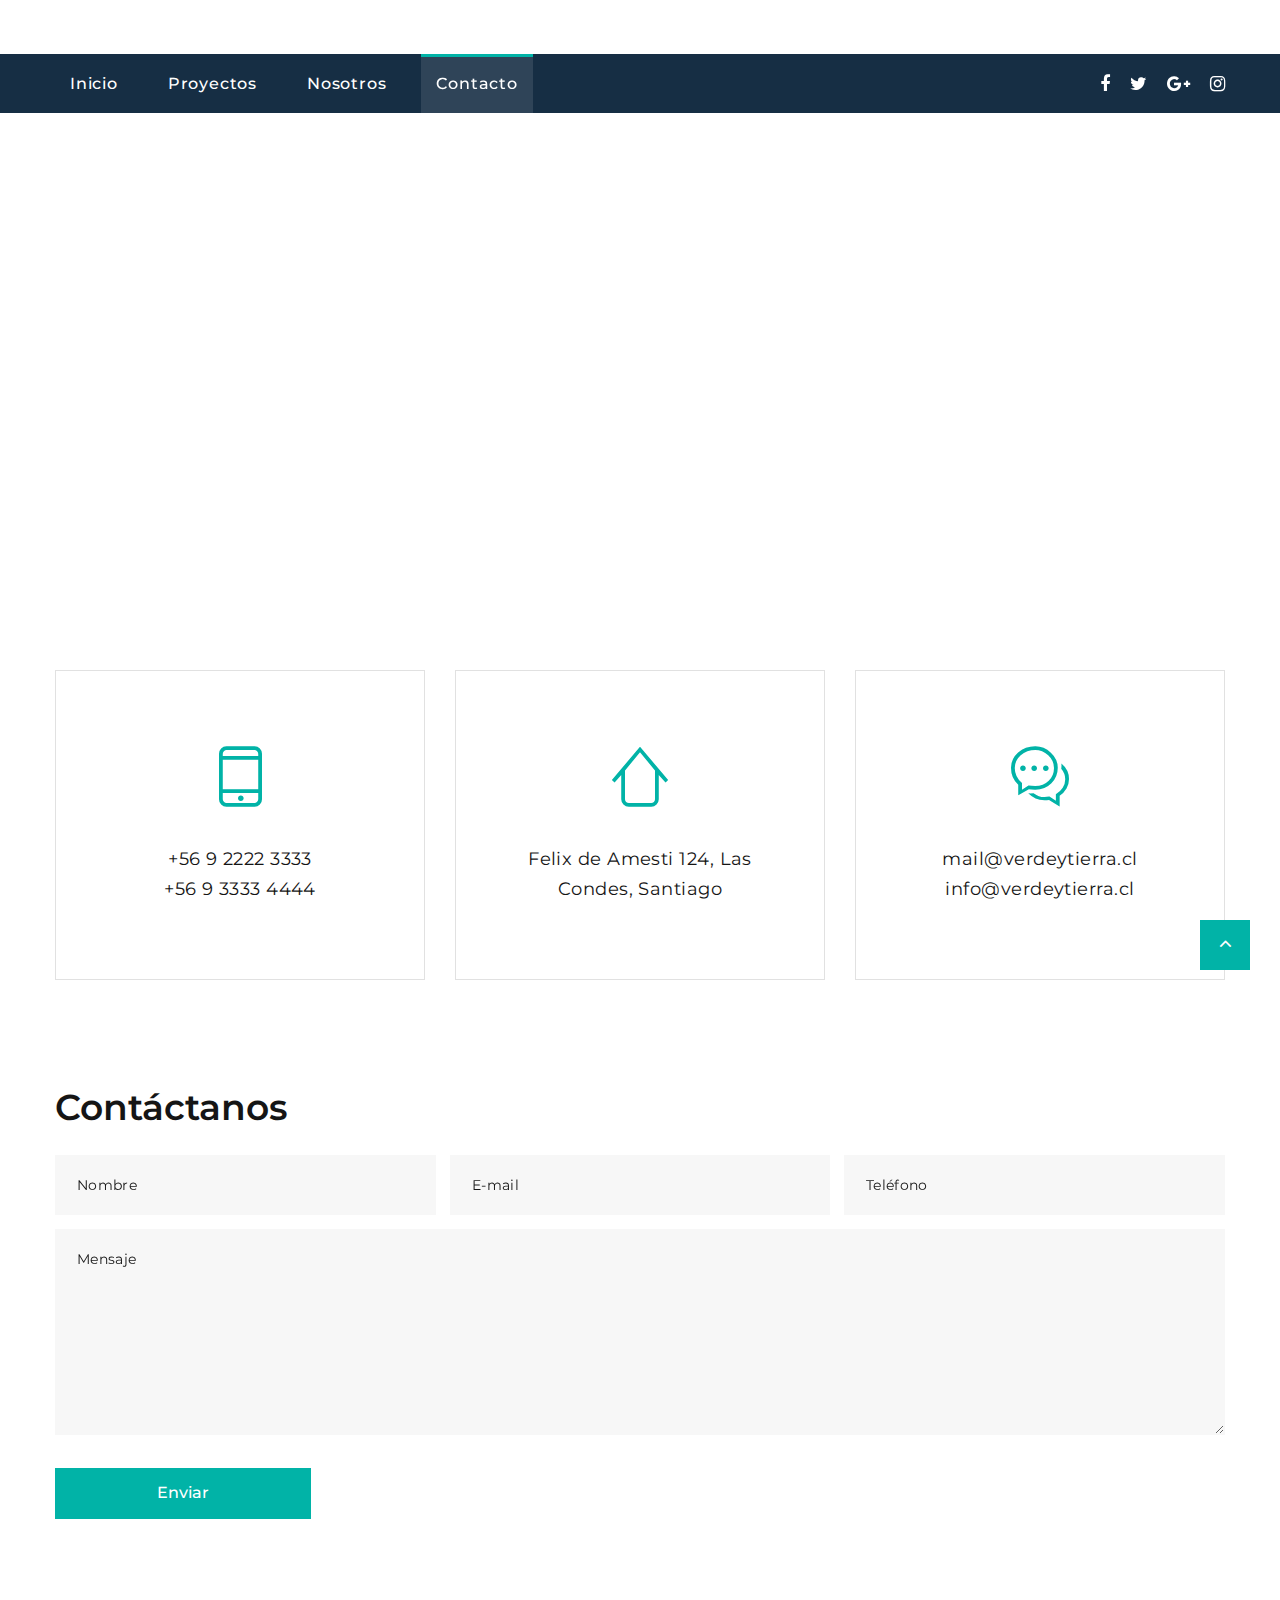
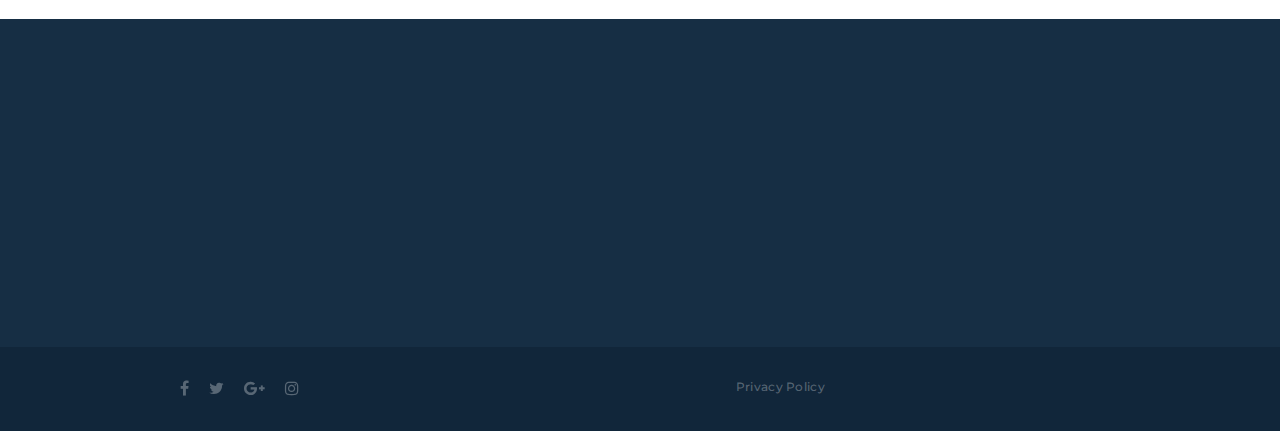
==== contacto.html @ ad113f68 "Add files via upload" ====
<!DOCTYPE html>
<html class="wide wow-animation" lang="en">
  <head>
    <title>Home</title>
    <meta name="format-detection" content="telephone=no">
    <meta name="viewport" content="width=device-width, height=device-height, initial-scale=1.0, maximum-scale=1.0, user-scalable=0">
    <meta http-equiv="X-UA-Compatible" content="IE=edge">
    <meta charset="utf-8">
    <link rel="icon" href="images/favicon.ico" type="image/x-icon">
    <!-- Stylesheets-->
    <link rel="stylesheet" type="text/css" href="//fonts.googleapis.com/css?family=Montserrat:400,500,600,700%7CPoppins:400%7CTeko:300,400">
    <link rel="stylesheet" href="css/bootstrap.css">
    <link rel="stylesheet" href="css/fonts.css">
    <link rel="stylesheet" href="css/style.css">
    <style>.ie-panel{display: none;background: #212121;padding: 10px 0;box-shadow: 3px 3px 5px 0 rgba(0,0,0,.3);clear: both;text-align:center;position: relative;z-index: 1;} html.ie-10 .ie-panel, html.lt-ie-10 .ie-panel {display: block;}</style>
  </head>
  <body>
    <div class="ie-panel"><a href="http://windows.microsoft.com/en-US/internet-explorer/"><img src="images/ie8-panel/warning_bar_0000_us.jpg" height="42" width="820" alt="You are using an outdated browser. For a faster, safer browsing experience, upgrade for free today."></a></div>
    <div class="preloader">
      <div class="preloader-body">
        <div class="cssload-container">
          <div class="cssload-speeding-wheel"></div>
        </div>
        <p>Loading...</p>
      </div>
    </div>
    <div class="page">
      <!-- Page Header-->
      <header class="section page-header">
        <!-- RD Navbar-->
        <div class="rd-navbar-wrap">
          <nav class="rd-navbar rd-navbar-corporate" data-layout="rd-navbar-fixed" data-sm-layout="rd-navbar-fixed" data-md-layout="rd-navbar-fixed" data-md-device-layout="rd-navbar-fixed" data-lg-layout="rd-navbar-static" data-lg-device-layout="rd-navbar-fixed" data-xl-layout="rd-navbar-static" data-xl-device-layout="rd-navbar-static" data-xxl-layout="rd-navbar-static" data-xxl-device-layout="rd-navbar-static" data-lg-stick-up-offset="46px" data-xl-stick-up-offset="46px" data-xxl-stick-up-offset="106px" data-lg-stick-up="true" data-xl-stick-up="true" data-xxl-stick-up="true">
            <div class="rd-navbar-collapse-toggle rd-navbar-fixed-element-1" data-rd-navbar-toggle=".rd-navbar-collapse"><span></span></div>
            <div class="rd-navbar-aside-outer">
              <div class="rd-navbar-aside">
                <!-- RD Navbar Panel-->
                <div class="rd-navbar-panel">
                  <!-- RD Navbar Toggle-->
                  <button class="rd-navbar-toggle" data-rd-navbar-toggle=".rd-navbar-nav-wrap"><span></span></button>
                  <!-- RD Navbar Brand-->
                  <div class="rd-navbar-brand">
                    <!--LOGO--><a class="brand" href="index.html"><img src="images/logo-1.png" alt=""/></a>
                  </div>
                </div>
            
              </div>
            </div>
            <div class="rd-navbar-main-outer">
              <div class="rd-navbar-main">
                <div class="rd-navbar-nav-wrap">
                  <ul class="list-inline list-inline-md rd-navbar-corporate-list-social">
                    <li><a class="icon fa fa-facebook" href="#"></a></li>
                    <li><a class="icon fa fa-twitter" href="#"></a></li>
                    <li><a class="icon fa fa-google-plus" href="#"></a></li>
                    <li><a class="icon fa fa-instagram" href="#"></a></li>
                  </ul>
                  <!-- RD Navbar Nav-->
                  <ul class="rd-navbar-nav">
                    <li class="rd-nav-item"><a class="rd-nav-link" href="index.html">Inicio</a>
                    </li>
                    <li class="rd-nav-item"><a class="rd-nav-link" href="about.html">Proyectos</a>
                    </li>
                    <li class="rd-nav-item"><a class="rd-nav-link" href="typography.html">Nosotros</a>
                    </li>
                    <li class="rd-nav-item active"><a class="rd-nav-link" href="contact-us.html">Contacto</a>
                    </li>
                  </ul>
                </div>
              </div>
            </div>
          </nav>
        </div>
      </header>
      <!-- RD Google Map-->
      <section class="section section-fluid">
       
        <div class="google-map-container" data-zoom="5" data-icon="images/gmap_marker.png" data-icon-active="images/gmap_marker.png">
         <iframe src="https://www.google.com/maps/embed?pb=!1m18!1m12!1m3!1d3330.3326120051784!2d-70.5840970848016!3d-33.414571780784215!2m3!1f0!2f0!3f0!3m2!1i1024!2i768!4f13.1!3m3!1m2!1s0x9662cf18eca9c2e7%3A0xb824400d587736d6!2sF%C3%A9lix%20de%20Amesti%20124%2C%20Las%20Condes%2C%20Regi%C3%B3n%20Metropolitana!5e0!3m2!1ses-419!2scl!4v1618841241132!5m2!1ses-419!2scl" width="800" height="450" style="border:0;" allowfullscreen="" loading="lazy"></iframe>
          
          
        </div>
      </section>

      <!-- Contact information-->
      <section class="section section-sm section-first bg-default">
        <div class="container">
          <div class="row row-30 justify-content-center">
            <div class="col-sm-8 col-md-6 col-lg-4">
              <article class="box-contacts">
                <div class="box-contacts-body">
                  <div class="box-contacts-icon fl-bigmug-line-cellphone55"></div>
                  <div class="box-contacts-decor"></div>
                  <p class="box-contacts-link"><a href="tel:#">+56 9 2222 3333</a></p>
                  <p class="box-contacts-link"><a href="tel:#">+56 9 3333 4444</a></p>
                </div>
              </article>
            </div>
            <div class="col-sm-8 col-md-6 col-lg-4">
              <article class="box-contacts">
                <div class="box-contacts-body">
                  <div class="box-contacts-icon fl-bigmug-line-up104"></div>
                  <div class="box-contacts-decor"></div>
                  <p class="box-contacts-link"><a href="#">Felix de Amesti 124, Las Condes, Santiago</a></p>
                </div>
              </article>
            </div>
            <div class="col-sm-8 col-md-6 col-lg-4">
              <article class="box-contacts">
                <div class="box-contacts-body">
                  <div class="box-contacts-icon fl-bigmug-line-chat55"></div>
                  <div class="box-contacts-decor"></div>
                  <p class="box-contacts-link"><a href="mailto:#">mail@verdeytierra.cl</a></p>
                  <p class="box-contacts-link"><a href="mailto:#">info@verdeytierra.cl</a></p>
                </div>
              </article>
            </div>
          </div>
        </div>
      </section>

      <!-- Contact Form-->
      <section class="section section-sm section-last bg-default text-left">
        <div class="container">
          <article class="title-classic">
            <div class="title-classic-title">
              <h3>Contáctanos</h3>
            </div>
        </article>
          <form class="rd-form rd-form-variant-2 rd-mailform" data-form-output="form-output-global" data-form-type="contact" method="post" action="bat/rd-mailform.php">
            <div class="row row-14 gutters-14">
              <div class="col-md-4">
                <div class="form-wrap">
                  <input class="form-input" id="contact-your-name-2" type="text" name="name" data-constraints="@Required">
                  <label class="form-label" for="contact-your-name-2">Nombre</label>
                </div>
              </div>
              <div class="col-md-4">
                <div class="form-wrap">
                  <input class="form-input" id="contact-email-2" type="email" name="email" data-constraints="@Email @Required">
                  <label class="form-label" for="contact-email-2">E-mail</label>
                </div>
              </div>
              <div class="col-md-4">
                <div class="form-wrap">
                  <input class="form-input" id="contact-phone-2" type="text" name="phone" data-constraints="@Numeric">
                  <label class="form-label" for="contact-phone-2">Teléfono</label>
                </div>
              </div>
              <div class="col-12">
                <div class="form-wrap">
                  <label class="form-label" for="contact-message-2">Mensaje</label>
                  <textarea class="form-input textarea-lg" id="contact-message-2" name="message" data-constraints="@Required"></textarea>
                </div>
              </div>
            </div>
            <button class="button button-primary button-pipaluk" type="submit">Enviar</button>
          </form>
        </div>
      </section>

      <!-- Page Footer-->
      <footer class="section footer-corporate context-dark">
        <div class="footer-corporate-inset">
          <div class="container">
            <div class="row row-40 justify-content-lg-between">
              <div class="col-sm-6 col-md-12 col-lg-3 col-xl-4">
                <div class="oh-desktop">
                  <div class="wow slideInRight" data-wow-delay="0s">
                    <h6 class="text-spacing-100 text-uppercase">Contact us</h6>
                    <ul class="footer-contacts d-inline-block d-sm-block">
                      <li>
                        <div class="unit">
                          <div class="unit-left"><span class="icon fa fa-phone"></span></div>
                          <div class="unit-body"><a class="link-phone" href="tel:#">+56 9 5555 4444</a></div>
                        </div>
                      </li>
                      <li>
                        <div class="unit">
                          <div class="unit-left"><span class="icon fa fa-envelope"></span></div>
                          <div class="unit-body"><a class="link-aemail" href="mailto:#">info@verdeytierra.cl</a></div>
                        </div>
                      </li>
                      <li>
                        <div class="unit">
                          <div class="unit-left"><span class="icon fa fa-location-arrow"></span></div>
                          <div class="unit-body"><a class="link-location" href="#">Felix De Amesti 124, Las Condes, Santiago</a></div>
                        </div>
                      </li>
                    </ul>
                  </div>
                </div>
              </div>
              
              <div class="col-sm-11 col-md-7 col-lg-5 col-xl-4">
                <div class="oh-desktop">
                  <div class="wow slideInLeft" data-wow-delay="0s">
                    <h6 class="text-spacing-100 text-uppercase">Menú</h6>
                    <ul class="row-6 list-0 list-marked list-marked-md list-marked-secondary list-custom-2">
                      <li><a href="nosotros.html">Nosotros</a></li>
                      <li><a href="#">Proyectos</a></li>
                      <li><a href="#">Inicio</a></li>
                      <li><a href="#">Home</a></li>
                
                    </ul>
                    <div class="group-md group-middle justify-content-sm-start"><a class="button button-lg button-primary button-ujarak" href="#">Contactar</a></div>
                  </div>
                </div>
              </div>
            </div>
          </div>
        </div>
        <div class="footer-corporate-bottom-panel">
          <div class="container">
            <div class="row justfy-content-xl-space-berween row-10 align-items-md-center2">
              <div class="col-sm-6 col-md-4 text-sm-right text-md-center">
                <div>
                  <ul class="list-inline list-inline-sm footer-social-list-2">
                    <li><a class="icon fa fa-facebook" href="#"></a></li>
                    <li><a class="icon fa fa-twitter" href="#"></a></li>
                    <li><a class="icon fa fa-google-plus" href="#"></a></li>
                    <li><a class="icon fa fa-instagram" href="#"></a></li>
                  </ul>
                </div>
              </div>
              
              <div class="col-sm-6 col-md-4 text-md-right">
                <p class="rights"><a href="#">Privacy Policy</a></p>
              </div>
            </div>
          </div>
        </div>
      </footer>
    </div>
    <!-- Global Mailform Output-->
    <div class="snackbars" id="form-output-global"></div>
    <!-- Javascript-->
    <script src="js/core.min.js"></script>
    <script src="js/script.js"></script>
  </body>
</html>
---- css/fonts.css ----
/*
*
* Fonts
*//*
*
* Font Awesome Icons 4.7.0
* --------------------------------------------------
*/@font-face {	font-family: 'FontAwesome';	src: url("../fonts/fontawesome-webfont.eot?v=4.7.0");	src: url("../fonts/fontawesome-webfont.eot?#iefix&v=4.7.0") format("embedded-opentype"), url("../fonts/fontawesome-webfont.woff2?v=4.7.0") format("woff2"), url("../fonts/fontawesome-webfont.woff?v=4.7.0") format("woff"), url("../fonts/fontawesome-webfont.ttf?v=4.7.0") format("truetype"), url("../fonts/fontawesome-webfont.svg?v=4.7.0#fontawesomeregular") format("svg");	font-weight: normal;	font-style: normal;}.fa {	display: inline-block;	font-family: 'FontAwesome';	font-size: inherit;	text-rendering: auto;	-webkit-font-smoothing: antialiased;	-moz-osx-font-smoothing: grayscale;}[class*='fa-']:before {	font-weight: 400;	font-family: 'FontAwesome';}/* makes the font 33% larger relative to the icon container */.fa-lg {	font-size: 1.33333333em;	line-height: 0.75em;	vertical-align: -15%;}.fa-2x {	font-size: 2em;}.fa-3x {	font-size: 3em;}.fa-4x {	font-size: 4em;}.fa-5x {	font-size: 5em;}.fa-fw {	width: 1.28571429em;	text-align: center;}.fa-ul {	padding-left: 0;	margin-left: 2.14285714em;	list-style-type: none;}.fa-ul > li {	position: relative;}.fa-li {	position: absolute;	left: -2.14285714em;	width: 2.14285714em;	top: 0.14285714em;	text-align: center;}.fa-li.fa-lg {	left: -1.85714286em;}.fa-border {	padding: .2em .25em .15em;	border: solid 0.08em #eeeeee;	border-radius: .1em;}.fa-pull-left {	float: left;}.fa-pull-right {	float: right;}.fa.fa-pull-left {	margin-right: .3em;}.fa.fa-pull-right {	margin-left: .3em;}/* Deprecated as of 4.4.0 */.pull-right {	float: right;}.pull-left {	float: left;}.fa.pull-left {	margin-right: .3em;}.fa.pull-right {	margin-left: .3em;}.fa-spin {	-webkit-animation: fa-spin 2s infinite linear;	animation: fa-spin 2s infinite linear;}.fa-pulse {	-webkit-animation: fa-spin 1s infinite steps(8);	animation: fa-spin 1s infinite steps(8);}@-webkit-keyframes fa-spin {	0% {		-webkit-transform: rotate(0deg);		transform: rotate(0deg);	}	100% {		-webkit-transform: rotate(359deg);		transform: rotate(359deg);	}}@keyframes fa-spin {	0% {		-webkit-transform: rotate(0deg);		transform: rotate(0deg);	}	100% {		-webkit-transform: rotate(359deg);		transform: rotate(359deg);	}}.fa-rotate-90 {	-ms-filter: "progid:DXImageTransform.Microsoft.BasicImage(rotation=1)";	-webkit-transform: rotate(90deg);	-ms-transform: rotate(90deg);	transform: rotate(90deg);}.fa-rotate-180 {	-ms-filter: "progid:DXImageTransform.Microsoft.BasicImage(rotation=2)";	-webkit-transform: rotate(180deg);	-ms-transform: rotate(180deg);	transform: rotate(180deg);}.fa-rotate-270 {	-ms-filter: "progid:DXImageTransform.Microsoft.BasicImage(rotation=3)";	-webkit-transform: rotate(270deg);	-ms-transform: rotate(270deg);	transform: rotate(270deg);}.fa-flip-horizontal {	-ms-filter: "progid:DXImageTransform.Microsoft.BasicImage(rotation=0, mirror=1)";	-webkit-transform: scale(-1, 1);	-ms-transform: scale(-1, 1);	transform: scale(-1, 1);}.fa-flip-vertical {	-ms-filter: "progid:DXImageTransform.Microsoft.BasicImage(rotation=2, mirror=1)";	-webkit-transform: scale(1, -1);	-ms-transform: scale(1, -1);	transform: scale(1, -1);}:root .fa-rotate-90,:root .fa-rotate-180,:root .fa-rotate-270,:root .fa-flip-horizontal,:root .fa-flip-vertical {	filter: none;}.fa-stack {	position: relative;	display: inline-block;	width: 2em;	height: 2em;	line-height: 2em;	vertical-align: middle;}.fa-stack-1x,.fa-stack-2x {	position: absolute;	left: 0;	width: 100%;	text-align: center;}.fa-stack-1x {	line-height: inherit;}.fa-stack-2x {	font-size: 2em;}.fa-inverse {	color: #ffffff;}/* Font Awesome uses the Unicode Private Use Area (PUA) to ensure screen
   readers do not read off random characters that represent icons */.fa-glass:before {	content: "\f000";}.fa-music:before {	content: "\f001";}.fa-search:before {	content: "\f002";}.fa-envelope-o:before {	content: "\f003";}.fa-heart:before {	content: "\f004";}.fa-star:before {	content: "\f005";}.fa-star-o:before {	content: "\f006";}.fa-user:before {	content: "\f007";}.fa-film:before {	content: "\f008";}.fa-th-large:before {	content: "\f009";}.fa-th:before {	content: "\f00a";}.fa-th-list:before {	content: "\f00b";}.fa-check:before {	content: "\f00c";}.fa-remove:before,.fa-close:before,.fa-times:before {	content: "\f00d";}.fa-search-plus:before {	content: "\f00e";}.fa-search-minus:before {	content: "\f010";}.fa-power-off:before {	content: "\f011";}.fa-signal:before {	content: "\f012";}.fa-gear:before,.fa-cog:before {	content: "\f013";}.fa-trash-o:before {	content: "\f014";}.fa-home:before {	content: "\f015";}.fa-file-o:before {	content: "\f016";}.fa-clock-o:before {	content: "\f017";}.fa-road:before {	content: "\f018";}.fa-download:before {	content: "\f019";}.fa-arrow-circle-o-down:before {	content: "\f01a";}.fa-arrow-circle-o-up:before {	content: "\f01b";}.fa-inbox:before {	content: "\f01c";}.fa-play-circle-o:before {	content: "\f01d";}.fa-rotate-right:before,.fa-repeat:before {	content: "\f01e";}.fa-refresh:before {	content: "\f021";}.fa-list-alt:before {	content: "\f022";}.fa-lock:before {	content: "\f023";}.fa-flag:before {	content: "\f024";}.fa-headphones:before {	content: "\f025";}.fa-volume-off:before {	content: "\f026";}.fa-volume-down:before {	content: "\f027";}.fa-volume-up:before {	content: "\f028";}.fa-qrcode:before {	content: "\f029";}.fa-barcode:before {	content: "\f02a";}.fa-tag:before {	content: "\f02b";}.fa-tags:before {	content: "\f02c";}.fa-book:before {	content: "\f02d";}.fa-bookmark:before {	content: "\f02e";}.fa-print:before {	content: "\f02f";}.fa-camera:before {	content: "\f030";}.fa-font:before {	content: "\f031";}.fa-bold:before {	content: "\f032";}.fa-italic:before {	content: "\f033";}.fa-text-height:before {	content: "\f034";}.fa-text-width:before {	content: "\f035";}.fa-align-left:before {	content: "\f036";}.fa-align-center:before {	content: "\f037";}.fa-align-right:before {	content: "\f038";}.fa-align-justify:before {	content: "\f039";}.fa-list:before {	content: "\f03a";}.fa-dedent:before,.fa-outdent:before {	content: "\f03b";}.fa-indent:before {	content: "\f03c";}.fa-video-camera:before {	content: "\f03d";}.fa-photo:before,.fa-image:before,.fa-picture-o:before {	content: "\f03e";}.fa-pencil:before {	content: "\f040";}.fa-map-marker:before {	content: "\f041";}.fa-adjust:before {	content: "\f042";}.fa-tint:before {	content: "\f043";}.fa-edit:before,.fa-pencil-square-o:before {	content: "\f044";}.fa-share-square-o:before {	content: "\f045";}.fa-check-square-o:before {	content: "\f046";}.fa-arrows:before {	content: "\f047";}.fa-step-backward:before {	content: "\f048";}.fa-fast-backward:before {	content: "\f049";}.fa-backward:before {	content: "\f04a";}.fa-play:before {	content: "\f04b";}.fa-pause:before {	content: "\f04c";}.fa-stop:before {	content: "\f04d";}.fa-forward:before {	content: "\f04e";}.fa-fast-forward:before {	content: "\f050";}.fa-step-forward:before {	content: "\f051";}.fa-eject:before {	content: "\f052";}.fa-chevron-left:before {	content: "\f053";}.fa-chevron-right:before {	content: "\f054";}.fa-plus-circle:before {	content: "\f055";}.fa-minus-circle:before {	content: "\f056";}.fa-times-circle:before {	content: "\f057";}.fa-check-circle:before {	content: "\f058";}.fa-question-circle:before {	content: "\f059";}.fa-info-circle:before {	content: "\f05a";}.fa-crosshairs:before {	content: "\f05b";}.fa-times-circle-o:before {	content: "\f05c";}.fa-check-circle-o:before {	content: "\f05d";}.fa-ban:before {	content: "\f05e";}.fa-arrow-left:before {	content: "\f060";}.fa-arrow-right:before {	content: "\f061";}.fa-arrow-up:before {	content: "\f062";}.fa-arrow-down:before {	content: "\f063";}.fa-mail-forward:before,.fa-share:before {	content: "\f064";}.fa-expand:before {	content: "\f065";}.fa-compress:before {	content: "\f066";}.fa-plus:before {	content: "\f067";}.fa-minus:before {	content: "\f068";}.fa-asterisk:before {	content: "\f069";}.fa-exclamation-circle:before {	content: "\f06a";}.fa-gift:before {	content: "\f06b";}.fa-leaf:before {	content: "\f06c";}.fa-fire:before {	content: "\f06d";}.fa-eye:before {	content: "\f06e";}.fa-eye-slash:before {	content: "\f070";}.fa-warning:before,.fa-exclamation-triangle:before {	content: "\f071";}.fa-plane:before {	content: "\f072";}.fa-calendar:before {	content: "\f073";}.fa-random:before {	content: "\f074";}.fa-comment:before {	content: "\f075";}.fa-magnet:before {	content: "\f076";}.fa-chevron-up:before {	content: "\f077";}.fa-chevron-down:before {	content: "\f078";}.fa-retweet:before {	content: "\f079";}.fa-shopping-cart:before {	content: "\f07a";}.fa-folder:before {	content: "\f07b";}.fa-folder-open:before {	content: "\f07c";}.fa-arrows-v:before {	content: "\f07d";}.fa-arrows-h:before {	content: "\f07e";}.fa-bar-chart-o:before,.fa-bar-chart:before {	content: "\f080";}.fa-twitter-square:before {	content: "\f081";}.fa-facebook-square:before {	content: "\f082";}.fa-camera-retro:before {	content: "\f083";}.fa-key:before {	content: "\f084";}.fa-gears:before,.fa-cogs:before {	content: "\f085";}.fa-comments:before {	content: "\f086";}.fa-thumbs-o-up:before {	content: "\f087";}.fa-thumbs-o-down:before {	content: "\f088";}.fa-star-half:before {	content: "\f089";}.fa-heart-o:before {	content: "\f08a";}.fa-sign-out:before {	content: "\f08b";}.fa-linkedin-square:before {	content: "\f08c";}.fa-thumb-tack:before {	content: "\f08d";}.fa-external-link:before {	content: "\f08e";}.fa-sign-in:before {	content: "\f090";}.fa-trophy:before {	content: "\f091";}.fa-github-square:before {	content: "\f092";}.fa-upload:before {	content: "\f093";}.fa-lemon-o:before {	content: "\f094";}.fa-phone:before {	content: "\f095";}.fa-square-o:before {	content: "\f096";}.fa-bookmark-o:before {	content: "\f097";}.fa-phone-square:before {	content: "\f098";}.fa-twitter:before {	content: "\f099";}.fa-facebook-f:before,.fa-facebook:before {	content: "\f09a";}.fa-github:before {	content: "\f09b";}.fa-unlock:before {	content: "\f09c";}.fa-credit-card:before {	content: "\f09d";}.fa-feed:before,.fa-rss:before {	content: "\f09e";}.fa-hdd-o:before {	content: "\f0a0";}.fa-bullhorn:before {	content: "\f0a1";}.fa-bell:before {	content: "\f0f3";}.fa-certificate:before {	content: "\f0a3";}.fa-hand-o-right:before {	content: "\f0a4";}.fa-hand-o-left:before {	content: "\f0a5";}.fa-hand-o-up:before {	content: "\f0a6";}.fa-hand-o-down:before {	content: "\f0a7";}.fa-arrow-circle-left:before {	content: "\f0a8";}.fa-arrow-circle-right:before {	content: "\f0a9";}.fa-arrow-circle-up:before {	content: "\f0aa";}.fa-arrow-circle-down:before {	content: "\f0ab";}.fa-globe:before {	content: "\f0ac";}.fa-wrench:before {	content: "\f0ad";}.fa-tasks:before {	content: "\f0ae";}.fa-filter:before {	content: "\f0b0";}.fa-briefcase:before {	content: "\f0b1";}.fa-arrows-alt:before {	content: "\f0b2";}.fa-group:before,.fa-users:before {	content: "\f0c0";}.fa-chain:before,.fa-link:before {	content: "\f0c1";}.fa-cloud:before {	content: "\f0c2";}.fa-flask:before {	content: "\f0c3";}.fa-cut:before,.fa-scissors:before {	content: "\f0c4";}.fa-copy:before,.fa-files-o:before {	content: "\f0c5";}.fa-paperclip:before {	content: "\f0c6";}.fa-save:before,.fa-floppy-o:before {	content: "\f0c7";}.fa-square:before {	content: "\f0c8";}.fa-navicon:before,.fa-reorder:before,.fa-bars:before {	content: "\f0c9";}.fa-list-ul:before {	content: "\f0ca";}.fa-list-ol:before {	content: "\f0cb";}.fa-strikethrough:before {	content: "\f0cc";}.fa-underline:before {	content: "\f0cd";}.fa-table:before {	content: "\f0ce";}.fa-magic:before {	content: "\f0d0";}.fa-truck:before {	content: "\f0d1";}.fa-pinterest:before {	content: "\f0d2";}.fa-pinterest-square:before {	content: "\f0d3";}.fa-google-plus-square:before {	content: "\f0d4";}.fa-google-plus:before {	content: "\f0d5";}.fa-money:before {	content: "\f0d6";}.fa-caret-down:before {	content: "\f0d7";}.fa-caret-up:before {	content: "\f0d8";}.fa-caret-left:before {	content: "\f0d9";}.fa-caret-right:before {	content: "\f0da";}.fa-columns:before {	content: "\f0db";}.fa-unsorted:before,.fa-sort:before {	content: "\f0dc";}.fa-sort-down:before,.fa-sort-desc:before {	content: "\f0dd";}.fa-sort-up:before,.fa-sort-asc:before {	content: "\f0de";}.fa-envelope:before {	content: "\f0e0";}.fa-linkedin:before {	content: "\f0e1";}.fa-rotate-left:before,.fa-undo:before {	content: "\f0e2";}.fa-legal:before,.fa-gavel:before {	content: "\f0e3";}.fa-dashboard:before,.fa-tachometer:before {	content: "\f0e4";}.fa-comment-o:before {	content: "\f0e5";}.fa-comments-o:before {	content: "\f0e6";}.fa-flash:before,.fa-bolt:before {	content: "\f0e7";}.fa-sitemap:before {	content: "\f0e8";}.fa-umbrella:before {	content: "\f0e9";}.fa-paste:before,.fa-clipboard:before {	content: "\f0ea";}.fa-lightbulb-o:before {	content: "\f0eb";}.fa-exchange:before {	content: "\f0ec";}.fa-cloud-download:before {	content: "\f0ed";}.fa-cloud-upload:before {	content: "\f0ee";}.fa-user-md:before {	content: "\f0f0";}.fa-stethoscope:before {	content: "\f0f1";}.fa-suitcase:before {	content: "\f0f2";}.fa-bell-o:before {	content: "\f0a2";}.fa-coffee:before {	content: "\f0f4";}.fa-cutlery:before {	content: "\f0f5";}.fa-file-text-o:before {	content: "\f0f6";}.fa-building-o:before {	content: "\f0f7";}.fa-hospital-o:before {	content: "\f0f8";}.fa-ambulance:before {	content: "\f0f9";}.fa-medkit:before {	content: "\f0fa";}.fa-fighter-jet:before {	content: "\f0fb";}.fa-beer:before {	content: "\f0fc";}.fa-h-square:before {	content: "\f0fd";}.fa-plus-square:before {	content: "\f0fe";}.fa-angle-double-left:before {	content: "\f100";}.fa-angle-double-right:before {	content: "\f101";}.fa-angle-double-up:before {	content: "\f102";}.fa-angle-double-down:before {	content: "\f103";}.fa-angle-left:before {	content: "\f104";}.fa-angle-right:before {	content: "\f105";}.fa-angle-up:before {	content: "\f106";}.fa-angle-down:before {	content: "\f107";}.fa-desktop:before {	content: "\f108";}.fa-laptop:before {	content: "\f109";}.fa-tablet:before {	content: "\f10a";}.fa-mobile-phone:before,.fa-mobile:before {	content: "\f10b";}.fa-circle-o:before {	content: "\f10c";}.fa-quote-left:before {	content: "\f10d";}.fa-quote-right:before {	content: "\f10e";}.fa-spinner:before {	content: "\f110";}.fa-circle:before {	content: "\f111";}.fa-mail-reply:before,.fa-reply:before {	content: "\f112";}.fa-github-alt:before {	content: "\f113";}.fa-folder-o:before {	content: "\f114";}.fa-folder-open-o:before {	content: "\f115";}.fa-smile-o:before {	content: "\f118";}.fa-frown-o:before {	content: "\f119";}.fa-meh-o:before {	content: "\f11a";}.fa-gamepad:before {	content: "\f11b";}.fa-keyboard-o:before {	content: "\f11c";}.fa-flag-o:before {	content: "\f11d";}.fa-flag-checkered:before {	content: "\f11e";}.fa-terminal:before {	content: "\f120";}.fa-code:before {	content: "\f121";}.fa-mail-reply-all:before,.fa-reply-all:before {	content: "\f122";}.fa-star-half-empty:before,.fa-star-half-full:before,.fa-star-half-o:before {	content: "\f123";}.fa-location-arrow:before {	content: "\f124";}.fa-crop:before {	content: "\f125";}.fa-code-fork:before {	content: "\f126";}.fa-unlink:before,.fa-chain-broken:before {	content: "\f127";}.fa-question:before {	content: "\f128";}.fa-info:before {	content: "\f129";}.fa-exclamation:before {	content: "\f12a";}.fa-superscript:before {	content: "\f12b";}.fa-subscript:before {	content: "\f12c";}.fa-eraser:before {	content: "\f12d";}.fa-puzzle-piece:before {	content: "\f12e";}.fa-microphone:before {	content: "\f130";}.fa-microphone-slash:before {	content: "\f131";}.fa-shield:before {	content: "\f132";}.fa-calendar-o:before {	content: "\f133";}.fa-fire-extinguisher:before {	content: "\f134";}.fa-rocket:before {	content: "\f135";}.fa-maxcdn:before {	content: "\f136";}.fa-chevron-circle-left:before {	content: "\f137";}.fa-chevron-circle-right:before {	content: "\f138";}.fa-chevron-circle-up:before {	content: "\f139";}.fa-chevron-circle-down:before {	content: "\f13a";}.fa-html5:before {	content: "\f13b";}.fa-css3:before {	content: "\f13c";}.fa-anchor:before {	content: "\f13d";}.fa-unlock-alt:before {	content: "\f13e";}.fa-bullseye:before {	content: "\f140";}.fa-ellipsis-h:before {	content: "\f141";}.fa-ellipsis-v:before {	content: "\f142";}.fa-rss-square:before {	content: "\f143";}.fa-play-circle:before {	content: "\f144";}.fa-ticket:before {	content: "\f145";}.fa-minus-square:before {	content: "\f146";}.fa-minus-square-o:before {	content: "\f147";}.fa-level-up:before {	content: "\f148";}.fa-level-down:before {	content: "\f149";}.fa-check-square:before {	content: "\f14a";}.fa-pencil-square:before {	content: "\f14b";}.fa-external-link-square:before {	content: "\f14c";}.fa-share-square:before {	content: "\f14d";}.fa-compass:before {	content: "\f14e";}.fa-toggle-down:before,.fa-caret-square-o-down:before {	content: "\f150";}.fa-toggle-up:before,.fa-caret-square-o-up:before {	content: "\f151";}.fa-toggle-right:before,.fa-caret-square-o-right:before {	content: "\f152";}.fa-euro:before,.fa-eur:before {	content: "\f153";}.fa-gbp:before {	content: "\f154";}.fa-dollar:before,.fa-usd:before {	content: "\f155";}.fa-rupee:before,.fa-inr:before {	content: "\f156";}.fa-cny:before,.fa-rmb:before,.fa-yen:before,.fa-jpy:before {	content: "\f157";}.fa-ruble:before,.fa-rouble:before,.fa-rub:before {	content: "\f158";}.fa-won:before,.fa-krw:before {	content: "\f159";}.fa-bitcoin:before,.fa-btc:before {	content: "\f15a";}.fa-file:before {	content: "\f15b";}.fa-file-text:before {	content: "\f15c";}.fa-sort-alpha-asc:before {	content: "\f15d";}.fa-sort-alpha-desc:before {	content: "\f15e";}.fa-sort-amount-asc:before {	content: "\f160";}.fa-sort-amount-desc:before {	content: "\f161";}.fa-sort-numeric-asc:before {	content: "\f162";}.fa-sort-numeric-desc:before {	content: "\f163";}.fa-thumbs-up:before {	content: "\f164";}.fa-thumbs-down:before {	content: "\f165";}.fa-youtube-square:before {	content: "\f166";}.fa-youtube:before {	content: "\f167";}.fa-xing:before {	content: "\f168";}.fa-xing-square:before {	content: "\f169";}.fa-youtube-play:before {	content: "\f16a";}.fa-dropbox:before {	content: "\f16b";}.fa-stack-overflow:before {	content: "\f16c";}.fa-instagram:before {	content: "\f16d";}.fa-flickr:before {	content: "\f16e";}.fa-adn:before {	content: "\f170";}.fa-bitbucket:before {	content: "\f171";}.fa-bitbucket-square:before {	content: "\f172";}.fa-tumblr:before {	content: "\f173";}.fa-tumblr-square:before {	content: "\f174";}.fa-long-arrow-down:before {	content: "\f175";}.fa-long-arrow-up:before {	content: "\f176";}.fa-long-arrow-left:before {	content: "\f177";}.fa-long-arrow-right:before {	content: "\f178";}.fa-apple:before {	content: "\f179";}.fa-windows:before {	content: "\f17a";}.fa-android:before {	content: "\f17b";}.fa-linux:before {	content: "\f17c";}.fa-dribbble:before {	content: "\f17d";}.fa-skype:before {	content: "\f17e";}.fa-foursquare:before {	content: "\f180";}.fa-trello:before {	content: "\f181";}.fa-female:before {	content: "\f182";}.fa-male:before {	content: "\f183";}.fa-gittip:before,.fa-gratipay:before {	content: "\f184";}.fa-sun-o:before {	content: "\f185";}.fa-moon-o:before {	content: "\f186";}.fa-archive:before {	content: "\f187";}.fa-bug:before {	content: "\f188";}.fa-vk:before {	content: "\f189";}.fa-weibo:before {	content: "\f18a";}.fa-renren:before {	content: "\f18b";}.fa-pagelines:before {	content: "\f18c";}.fa-stack-exchange:before {	content: "\f18d";}.fa-arrow-circle-o-right:before {	content: "\f18e";}.fa-arrow-circle-o-left:before {	content: "\f190";}.fa-toggle-left:before,.fa-caret-square-o-left:before {	content: "\f191";}.fa-dot-circle-o:before {	content: "\f192";}.fa-wheelchair:before {	content: "\f193";}.fa-vimeo-square:before {	content: "\f194";}.fa-turkish-lira:before,.fa-try:before {	content: "\f195";}.fa-plus-square-o:before {	content: "\f196";}.fa-space-shuttle:before {	content: "\f197";}.fa-slack:before {	content: "\f198";}.fa-envelope-square:before {	content: "\f199";}.fa-wordpress:before {	content: "\f19a";}.fa-openid:before {	content: "\f19b";}.fa-institution:before,.fa-bank:before,.fa-university:before {	content: "\f19c";}.fa-mortar-board:before,.fa-graduation-cap:before {	content: "\f19d";}.fa-yahoo:before {	content: "\f19e";}.fa-google:before {	content: "\f1a0";}.fa-reddit:before {	content: "\f1a1";}.fa-reddit-square:before {	content: "\f1a2";}.fa-stumbleupon-circle:before {	content: "\f1a3";}.fa-stumbleupon:before {	content: "\f1a4";}.fa-delicious:before {	content: "\f1a5";}.fa-digg:before {	content: "\f1a6";}.fa-pied-piper-pp:before {	content: "\f1a7";}.fa-pied-piper-alt:before {	content: "\f1a8";}.fa-drupal:before {	content: "\f1a9";}.fa-joomla:before {	content: "\f1aa";}.fa-language:before {	content: "\f1ab";}.fa-fax:before {	content: "\f1ac";}.fa-building:before {	content: "\f1ad";}.fa-child:before {	content: "\f1ae";}.fa-paw:before {	content: "\f1b0";}.fa-spoon:before {	content: "\f1b1";}.fa-cube:before {	content: "\f1b2";}.fa-cubes:before {	content: "\f1b3";}.fa-behance:before {	content: "\f1b4";}.fa-behance-square:before {	content: "\f1b5";}.fa-steam:before {	content: "\f1b6";}.fa-steam-square:before {	content: "\f1b7";}.fa-recycle:before {	content: "\f1b8";}.fa-automobile:before,.fa-car:before {	content: "\f1b9";}.fa-cab:before,.fa-taxi:before {	content: "\f1ba";}.fa-tree:before {	content: "\f1bb";}.fa-spotify:before {	content: "\f1bc";}.fa-deviantart:before {	content: "\f1bd";}.fa-soundcloud:before {	content: "\f1be";}.fa-database:before {	content: "\f1c0";}.fa-file-pdf-o:before {	content: "\f1c1";}.fa-file-word-o:before {	content: "\f1c2";}.fa-file-excel-o:before {	content: "\f1c3";}.fa-file-powerpoint-o:before {	content: "\f1c4";}.fa-file-photo-o:before,.fa-file-picture-o:before,.fa-file-image-o:before {	content: "\f1c5";}.fa-file-zip-o:before,.fa-file-archive-o:before {	content: "\f1c6";}.fa-file-sound-o:before,.fa-file-audio-o:before {	content: "\f1c7";}.fa-file-movie-o:before,.fa-file-video-o:before {	content: "\f1c8";}.fa-file-code-o:before {	content: "\f1c9";}.fa-vine:before {	content: "\f1ca";}.fa-codepen:before {	content: "\f1cb";}.fa-jsfiddle:before {	content: "\f1cc";}.fa-life-bouy:before,.fa-life-buoy:before,.fa-life-saver:before,.fa-support:before,.fa-life-ring:before {	content: "\f1cd";}.fa-circle-o-notch:before {	content: "\f1ce";}.fa-ra:before,.fa-resistance:before,.fa-rebel:before {	content: "\f1d0";}.fa-ge:before,.fa-empire:before {	content: "\f1d1";}.fa-git-square:before {	content: "\f1d2";}.fa-git:before {	content: "\f1d3";}.fa-y-combinator-square:before,.fa-yc-square:before,.fa-hacker-news:before {	content: "\f1d4";}.fa-tencent-weibo:before {	content: "\f1d5";}.fa-qq:before {	content: "\f1d6";}.fa-wechat:before,.fa-weixin:before {	content: "\f1d7";}.fa-send:before,.fa-paper-plane:before {	content: "\f1d8";}.fa-send-o:before,.fa-paper-plane-o:before {	content: "\f1d9";}.fa-history:before {	content: "\f1da";}.fa-circle-thin:before {	content: "\f1db";}.fa-header:before {	content: "\f1dc";}.fa-paragraph:before {	content: "\f1dd";}.fa-sliders:before {	content: "\f1de";}.fa-share-alt:before {	content: "\f1e0";}.fa-share-alt-square:before {	content: "\f1e1";}.fa-bomb:before {	content: "\f1e2";}.fa-soccer-ball-o:before,.fa-futbol-o:before {	content: "\f1e3";}.fa-tty:before {	content: "\f1e4";}.fa-binoculars:before {	content: "\f1e5";}.fa-plug:before {	content: "\f1e6";}.fa-slideshare:before {	content: "\f1e7";}.fa-twitch:before {	content: "\f1e8";}.fa-yelp:before {	content: "\f1e9";}.fa-newspaper-o:before {	content: "\f1ea";}.fa-wifi:before {	content: "\f1eb";}.fa-calculator:before {	content: "\f1ec";}.fa-paypal:before {	content: "\f1ed";}.fa-google-wallet:before {	content: "\f1ee";}.fa-cc-visa:before {	content: "\f1f0";}.fa-cc-mastercard:before {	content: "\f1f1";}.fa-cc-discover:before {	content: "\f1f2";}.fa-cc-amex:before {	content: "\f1f3";}.fa-cc-paypal:before {	content: "\f1f4";}.fa-cc-stripe:before {	content: "\f1f5";}.fa-bell-slash:before {	content: "\f1f6";}.fa-bell-slash-o:before {	content: "\f1f7";}.fa-trash:before {	content: "\f1f8";}.fa-copyright:before {	content: "\f1f9";}.fa-at:before {	content: "\f1fa";}.fa-eyedropper:before {	content: "\f1fb";}.fa-paint-brush:before {	content: "\f1fc";}.fa-birthday-cake:before {	content: "\f1fd";}.fa-area-chart:before {	content: "\f1fe";}.fa-pie-chart:before {	content: "\f200";}.fa-line-chart:before {	content: "\f201";}.fa-lastfm:before {	content: "\f202";}.fa-lastfm-square:before {	content: "\f203";}.fa-toggle-off:before {	content: "\f204";}.fa-toggle-on:before {	content: "\f205";}.fa-bicycle:before {	content: "\f206";}.fa-bus:before {	content: "\f207";}.fa-ioxhost:before {	content: "\f208";}.fa-angellist:before {	content: "\f209";}.fa-cc:before {	content: "\f20a";}.fa-shekel:before,.fa-sheqel:before,.fa-ils:before {	content: "\f20b";}.fa-meanpath:before {	content: "\f20c";}.fa-buysellads:before {	content: "\f20d";}.fa-connectdevelop:before {	content: "\f20e";}.fa-dashcube:before {	content: "\f210";}.fa-forumbee:before {	content: "\f211";}.fa-leanpub:before {	content: "\f212";}.fa-sellsy:before {	content: "\f213";}.fa-shirtsinbulk:before {	content: "\f214";}.fa-simplybuilt:before {	content: "\f215";}.fa-skyatlas:before {	content: "\f216";}.fa-cart-plus:before {	content: "\f217";}.fa-cart-arrow-down:before {	content: "\f218";}.fa-diamond:before {	content: "\f219";}.fa-ship:before {	content: "\f21a";}.fa-user-secret:before {	content: "\f21b";}.fa-motorcycle:before {	content: "\f21c";}.fa-street-view:before {	content: "\f21d";}.fa-heartbeat:before {	content: "\f21e";}.fa-venus:before {	content: "\f221";}.fa-mars:before {	content: "\f222";}.fa-mercury:before {	content: "\f223";}.fa-intersex:before,.fa-transgender:before {	content: "\f224";}.fa-transgender-alt:before {	content: "\f225";}.fa-venus-double:before {	content: "\f226";}.fa-mars-double:before {	content: "\f227";}.fa-venus-mars:before {	content: "\f228";}.fa-mars-stroke:before {	content: "\f229";}.fa-mars-stroke-v:before {	content: "\f22a";}.fa-mars-stroke-h:before {	content: "\f22b";}.fa-neuter:before {	content: "\f22c";}.fa-genderless:before {	content: "\f22d";}.fa-facebook-official:before {	content: "\f230";}.fa-pinterest-p:before {	content: "\f231";}.fa-whatsapp:before {	content: "\f232";}.fa-server:before {	content: "\f233";}.fa-user-plus:before {	content: "\f234";}.fa-user-times:before {	content: "\f235";}.fa-hotel:before,.fa-bed:before {	content: "\f236";}.fa-viacoin:before {	content: "\f237";}.fa-train:before {	content: "\f238";}.fa-subway:before {	content: "\f239";}.fa-medium:before {	content: "\f23a";}.fa-yc:before,.fa-y-combinator:before {	content: "\f23b";}.fa-optin-monster:before {	content: "\f23c";}.fa-opencart:before {	content: "\f23d";}.fa-expeditedssl:before {	content: "\f23e";}.fa-battery-4:before,.fa-battery:before,.fa-battery-full:before {	content: "\f240";}.fa-battery-3:before,.fa-battery-three-quarters:before {	content: "\f241";}.fa-battery-2:before,.fa-battery-half:before {	content: "\f242";}.fa-battery-1:before,.fa-battery-quarter:before {	content: "\f243";}.fa-battery-0:before,.fa-battery-empty:before {	content: "\f244";}.fa-mouse-pointer:before {	content: "\f245";}.fa-i-cursor:before {	content: "\f246";}.fa-object-group:before {	content: "\f247";}.fa-object-ungroup:before {	content: "\f248";}.fa-sticky-note:before {	content: "\f249";}.fa-sticky-note-o:before {	content: "\f24a";}.fa-cc-jcb:before {	content: "\f24b";}.fa-cc-diners-club:before {	content: "\f24c";}.fa-clone:before {	content: "\f24d";}.fa-balance-scale:before {	content: "\f24e";}.fa-hourglass-o:before {	content: "\f250";}.fa-hourglass-1:before,.fa-hourglass-start:before {	content: "\f251";}.fa-hourglass-2:before,.fa-hourglass-half:before {	content: "\f252";}.fa-hourglass-3:before,.fa-hourglass-end:before {	content: "\f253";}.fa-hourglass:before {	content: "\f254";}.fa-hand-grab-o:before,.fa-hand-rock-o:before {	content: "\f255";}.fa-hand-stop-o:before,.fa-hand-paper-o:before {	content: "\f256";}.fa-hand-scissors-o:before {	content: "\f257";}.fa-hand-lizard-o:before {	content: "\f258";}.fa-hand-spock-o:before {	content: "\f259";}.fa-hand-pointer-o:before {	content: "\f25a";}.fa-hand-peace-o:before {	content: "\f25b";}.fa-trademark:before {	content: "\f25c";}.fa-registered:before {	content: "\f25d";}.fa-creative-commons:before {	content: "\f25e";}.fa-gg:before {	content: "\f260";}.fa-gg-circle:before {	content: "\f261";}.fa-tripadvisor:before {	content: "\f262";}.fa-odnoklassniki:before {	content: "\f263";}.fa-odnoklassniki-square:before {	content: "\f264";}.fa-get-pocket:before {	content: "\f265";}.fa-wikipedia-w:before {	content: "\f266";}.fa-safari:before {	content: "\f267";}.fa-chrome:before {	content: "\f268";}.fa-firefox:before {	content: "\f269";}.fa-opera:before {	content: "\f26a";}.fa-internet-explorer:before {	content: "\f26b";}.fa-tv:before,.fa-television:before {	content: "\f26c";}.fa-contao:before {	content: "\f26d";}.fa-500px:before {	content: "\f26e";}.fa-amazon:before {	content: "\f270";}.fa-calendar-plus-o:before {	content: "\f271";}.fa-calendar-minus-o:before {	content: "\f272";}.fa-calendar-times-o:before {	content: "\f273";}.fa-calendar-check-o:before {	content: "\f274";}.fa-industry:before {	content: "\f275";}.fa-map-pin:before {	content: "\f276";}.fa-map-signs:before {	content: "\f277";}.fa-map-o:before {	content: "\f278";}.fa-map:before {	content: "\f279";}.fa-commenting:before {	content: "\f27a";}.fa-commenting-o:before {	content: "\f27b";}.fa-houzz:before {	content: "\f27c";}.fa-vimeo:before {	content: "\f27d";}.fa-black-tie:before {	content: "\f27e";}.fa-fonticons:before {	content: "\f280";}.fa-reddit-alien:before {	content: "\f281";}.fa-edge:before {	content: "\f282";}.fa-credit-card-alt:before {	content: "\f283";}.fa-codiepie:before {	content: "\f284";}.fa-modx:before {	content: "\f285";}.fa-fort-awesome:before {	content: "\f286";}.fa-usb:before {	content: "\f287";}.fa-product-hunt:before {	content: "\f288";}.fa-mixcloud:before {	content: "\f289";}.fa-scribd:before {	content: "\f28a";}.fa-pause-circle:before {	content: "\f28b";}.fa-pause-circle-o:before {	content: "\f28c";}.fa-stop-circle:before {	content: "\f28d";}.fa-stop-circle-o:before {	content: "\f28e";}.fa-shopping-bag:before {	content: "\f290";}.fa-shopping-basket:before {	content: "\f291";}.fa-hashtag:before {	content: "\f292";}.fa-bluetooth:before {	content: "\f293";}.fa-bluetooth-b:before {	content: "\f294";}.fa-percent:before {	content: "\f295";}.fa-gitlab:before {	content: "\f296";}.fa-wpbeginner:before {	content: "\f297";}.fa-wpforms:before {	content: "\f298";}.fa-envira:before {	content: "\f299";}.fa-universal-access:before {	content: "\f29a";}.fa-wheelchair-alt:before {	content: "\f29b";}.fa-question-circle-o:before {	content: "\f29c";}.fa-blind:before {	content: "\f29d";}.fa-audio-description:before {	content: "\f29e";}.fa-volume-control-phone:before {	content: "\f2a0";}.fa-braille:before {	content: "\f2a1";}.fa-assistive-listening-systems:before {	content: "\f2a2";}.fa-asl-interpreting:before,.fa-american-sign-language-interpreting:before {	content: "\f2a3";}.fa-deafness:before,.fa-hard-of-hearing:before,.fa-deaf:before {	content: "\f2a4";}.fa-glide:before {	content: "\f2a5";}.fa-glide-g:before {	content: "\f2a6";}.fa-signing:before,.fa-sign-language:before {	content: "\f2a7";}.fa-low-vision:before {	content: "\f2a8";}.fa-viadeo:before {	content: "\f2a9";}.fa-viadeo-square:before {	content: "\f2aa";}.fa-snapchat:before {	content: "\f2ab";}.fa-snapchat-ghost:before {	content: "\f2ac";}.fa-snapchat-square:before {	content: "\f2ad";}.fa-pied-piper:before {	content: "\f2ae";}.fa-first-order:before {	content: "\f2b0";}.fa-yoast:before {	content: "\f2b1";}.fa-themeisle:before {	content: "\f2b2";}.fa-google-plus-circle:before,.fa-google-plus-official:before {	content: "\f2b3";}.fa-fa:before,.fa-font-awesome:before {	content: "\f2b4";}.fa-handshake-o:before {	content: "\f2b5";}.fa-envelope-open:before {	content: "\f2b6";}.fa-envelope-open-o:before {	content: "\f2b7";}.fa-linode:before {	content: "\f2b8";}.fa-address-book:before {	content: "\f2b9";}.fa-address-book-o:before {	content: "\f2ba";}.fa-vcard:before,.fa-address-card:before {	content: "\f2bb";}.fa-vcard-o:before,.fa-address-card-o:before {	content: "\f2bc";}.fa-user-circle:before {	content: "\f2bd";}.fa-user-circle-o:before {	content: "\f2be";}.fa-user-o:before {	content: "\f2c0";}.fa-id-badge:before {	content: "\f2c1";}.fa-drivers-license:before,.fa-id-card:before {	content: "\f2c2";}.fa-drivers-license-o:before,.fa-id-card-o:before {	content: "\f2c3";}.fa-quora:before {	content: "\f2c4";}.fa-free-code-camp:before {	content: "\f2c5";}.fa-telegram:before {	content: "\f2c6";}.fa-thermometer-4:before,.fa-thermometer:before,.fa-thermometer-full:before {	content: "\f2c7";}.fa-thermometer-3:before,.fa-thermometer-three-quarters:before {	content: "\f2c8";}.fa-thermometer-2:before,.fa-thermometer-half:before {	content: "\f2c9";}.fa-thermometer-1:before,.fa-thermometer-quarter:before {	content: "\f2ca";}.fa-thermometer-0:before,.fa-thermometer-empty:before {	content: "\f2cb";}.fa-shower:before {	content: "\f2cc";}.fa-bathtub:before,.fa-s15:before,.fa-bath:before {	content: "\f2cd";}.fa-podcast:before {	content: "\f2ce";}.fa-window-maximize:before {	content: "\f2d0";}.fa-window-minimize:before {	content: "\f2d1";}.fa-window-restore:before {	content: "\f2d2";}.fa-times-rectangle:before,.fa-window-close:before {	content: "\f2d3";}.fa-times-rectangle-o:before,.fa-window-close-o:before {	content: "\f2d4";}.fa-bandcamp:before {	content: "\f2d5";}.fa-grav:before {	content: "\f2d6";}.fa-etsy:before {	content: "\f2d7";}.fa-imdb:before {	content: "\f2d8";}.fa-ravelry:before {	content: "\f2d9";}.fa-eercast:before {	content: "\f2da";}.fa-microchip:before {	content: "\f2db";}.fa-snowflake-o:before {	content: "\f2dc";}.fa-superpowers:before {	content: "\f2dd";}.fa-wpexplorer:before {	content: "\f2de";}.fa-meetup:before {	content: "\f2e0";}.sr-only {	position: absolute;	width: 1px;	height: 1px;	padding: 0;	margin: -1px;	overflow: hidden;	clip: rect(0, 0, 0, 0);	border: 0;}.sr-only-focusable:active,.sr-only-focusable:focus {	position: static;	width: auto;	height: auto;	margin: 0;	overflow: visible;	clip: auto;}/*
*
* Material Design Icons
* --------------------------------------------------
*/@font-face {	font-family: "Material Design Icons";	src: url("../fonts/materialdesignicons-webfont.eot?v=1.4.57");	src: url("../fonts/materialdesignicons-webfont.eot?#iefix&v=1.4.57") format("embedded-opentype"), url("../fonts/materialdesignicons-webfont.woff2?v=1.4.57") format("woff2"), url("../fonts/materialdesignicons-webfont.woff?v=1.4.57") format("woff"), url("../fonts/materialdesignicons-webfont.ttf?v=1.4.57") format("truetype"), url("../fonts/materialdesignicons-webfont.svg?v=1.4.57#materialdesigniconsregular") format("svg");	font-weight: normal;	font-style: normal;}.mdi {	display: inline-block;	font: normal normal normal 24px/1 "Material Design Icons";	font-size: inherit;	text-rendering: auto;	-webkit-font-smoothing: antialiased;	-moz-osx-font-smoothing: grayscale;	transform: translate(0, 0);}.mdi-access-point:before {	content: "\f101";}.mdi-access-point-network:before {	content: "\f102";}.mdi-account:before {	content: "\f103";}.mdi-account-alert:before {	content: "\f104";}.mdi-account-box:before {	content: "\f105";}.mdi-account-box-outline:before {	content: "\f106";}.mdi-account-check:before {	content: "\f107";}.mdi-account-circle:before {	content: "\f108";}.mdi-account-convert:before {	content: "\f109";}.mdi-account-key:before {	content: "\f10a";}.mdi-account-location:before {	content: "\f10b";}.mdi-account-minus:before {	content: "\f10c";}.mdi-account-multiple:before {	content: "\f10d";}.mdi-account-multiple-outline:before {	content: "\f10e";}.mdi-account-multiple-plus:before {	content: "\f10f";}.mdi-account-network:before {	content: "\f110";}.mdi-account-off:before {	content: "\f111";}.mdi-account-outline:before {	content: "\f112";}.mdi-account-plus:before {	content: "\f113";}.mdi-account-remove:before {	content: "\f114";}.mdi-account-search:before {	content: "\f115";}.mdi-account-star:before {	content: "\f116";}.mdi-account-star-variant:before {	content: "\f117";}.mdi-account-switch:before {	content: "\f118";}.mdi-adjust:before {	content: "\f119";}.mdi-air-conditioner:before {	content: "\f11a";}.mdi-airballoon:before {	content: "\f11b";}.mdi-airplane:before {	content: "\f11c";}.mdi-airplane-off:before {	content: "\f11d";}.mdi-airplay:before {	content: "\f11e";}.mdi-alarm:before {	content: "\f11f";}.mdi-alarm-check:before {	content: "\f120";}.mdi-alarm-multiple:before {	content: "\f121";}.mdi-alarm-off:before {	content: "\f122";}.mdi-alarm-plus:before {	content: "\f123";}.mdi-album:before {	content: "\f124";}.mdi-alert:before {	content: "\f125";}.mdi-alert-box:before {	content: "\f126";}.mdi-alert-circle:before {	content: "\f127";}.mdi-alert-octagon:before {	content: "\f128";}.mdi-alert-outline:before {	content: "\f129";}.mdi-alpha:before {	content: "\f12a";}.mdi-alphabetical:before {	content: "\f12b";}.mdi-amazon:before {	content: "\f12c";}.mdi-amazon-clouddrive:before {	content: "\f12d";}.mdi-ambulance:before {	content: "\f12e";}.mdi-anchor:before {	content: "\f12f";}.mdi-android:before {	content: "\f130";}.mdi-android-debug-bridge:before {	content: "\f131";}.mdi-android-studio:before {	content: "\f132";}.mdi-apple:before {	content: "\f133";}.mdi-apple-finder:before {	content: "\f134";}.mdi-apple-ios:before {	content: "\f135";}.mdi-apple-mobileme:before {	content: "\f136";}.mdi-apple-safari:before {	content: "\f137";}.mdi-appnet:before {	content: "\f138";}.mdi-apps:before {	content: "\f139";}.mdi-archive:before {	content: "\f13a";}.mdi-arrange-bring-forward:before {	content: "\f13b";}.mdi-arrange-bring-to-front:before {	content: "\f13c";}.mdi-arrange-send-backward:before {	content: "\f13d";}.mdi-arrange-send-to-back:before {	content: "\f13e";}.mdi-arrow-all:before {	content: "\f13f";}.mdi-arrow-bottom-drop-circle:before {	content: "\f140";}.mdi-arrow-bottom-left:before {	content: "\f141";}.mdi-arrow-bottom-right:before {	content: "\f142";}.mdi-arrow-collapse:before {	content: "\f143";}.mdi-arrow-down:before {	content: "\f144";}.mdi-arrow-down-bold:before {	content: "\f145";}.mdi-arrow-down-bold-circle:before {	content: "\f146";}.mdi-arrow-down-bold-circle-outline:before {	content: "\f147";}.mdi-arrow-down-bold-hexagon-outline:before {	content: "\f148";}.mdi-arrow-expand:before {	content: "\f149";}.mdi-arrow-left:before {	content: "\f14a";}.mdi-arrow-left-bold:before {	content: "\f14b";}.mdi-arrow-left-bold-circle:before {	content: "\f14c";}.mdi-arrow-left-bold-circle-outline:before {	content: "\f14d";}.mdi-arrow-left-bold-hexagon-outline:before {	content: "\f14e";}.mdi-arrow-right:before {	content: "\f14f";}.mdi-arrow-right-bold:before {	content: "\f150";}.mdi-arrow-right-bold-circle:before {	content: "\f151";}.mdi-arrow-right-bold-circle-outline:before {	content: "\f152";}.mdi-arrow-right-bold-hexagon-outline:before {	content: "\f153";}.mdi-arrow-top-left:before {	content: "\f154";}.mdi-arrow-top-right:before {	content: "\f155";}.mdi-arrow-up:before {	content: "\f156";}.mdi-arrow-up-bold:before {	content: "\f157";}.mdi-arrow-up-bold-circle:before {	content: "\f158";}.mdi-arrow-up-bold-circle-outline:before {	content: "\f159";}.mdi-arrow-up-bold-hexagon-outline:before {	content: "\f15a";}.mdi-assistant:before {	content: "\f15b";}.mdi-at:before {	content: "\f15c";}.mdi-attachment:before {	content: "\f15d";}.mdi-audiobook:before {	content: "\f15e";}.mdi-auto-fix:before {	content: "\f15f";}.mdi-auto-upload:before {	content: "\f160";}.mdi-autorenew:before {	content: "\f161";}.mdi-av-timer:before {	content: "\f162";}.mdi-baby:before {	content: "\f163";}.mdi-backburger:before {	content: "\f164";}.mdi-backspace:before {	content: "\f165";}.mdi-backup-restore:before {	content: "\f166";}.mdi-bank:before {	content: "\f167";}.mdi-barcode:before {	content: "\f168";}.mdi-barcode-scan:before {	content: "\f169";}.mdi-barley:before {	content: "\f16a";}.mdi-barrel:before {	content: "\f16b";}.mdi-basecamp:before {	content: "\f16c";}.mdi-basket:before {	content: "\f16d";}.mdi-basket-fill:before {	content: "\f16e";}.mdi-basket-unfill:before {	content: "\f16f";}.mdi-battery:before {	content: "\f170";}.mdi-battery-10:before {	content: "\f171";}.mdi-battery-20:before {	content: "\f172";}.mdi-battery-30:before {	content: "\f173";}.mdi-battery-40:before {	content: "\f174";}.mdi-battery-50:before {	content: "\f175";}.mdi-battery-60:before {	content: "\f176";}.mdi-battery-70:before {	content: "\f177";}.mdi-battery-80:before {	content: "\f178";}.mdi-battery-90:before {	content: "\f179";}.mdi-battery-alert:before {	content: "\f17a";}.mdi-battery-charging:before {	content: "\f17b";}.mdi-battery-charging-100:before {	content: "\f17c";}.mdi-battery-charging-20:before {	content: "\f17d";}.mdi-battery-charging-30:before {	content: "\f17e";}.mdi-battery-charging-40:before {	content: "\f17f";}.mdi-battery-charging-60:before {	content: "\f180";}.mdi-battery-charging-80:before {	content: "\f181";}.mdi-battery-charging-90:before {	content: "\f182";}.mdi-battery-minus:before {	content: "\f183";}.mdi-battery-negative:before {	content: "\f184";}.mdi-battery-outline:before {	content: "\f185";}.mdi-battery-plus:before {	content: "\f186";}.mdi-battery-positive:before {	content: "\f187";}.mdi-battery-unknown:before {	content: "\f188";}.mdi-beach:before {	content: "\f189";}.mdi-beaker:before {	content: "\f18a";}.mdi-beaker-empty:before {	content: "\f18b";}.mdi-beaker-empty-outline:before {	content: "\f18c";}.mdi-beaker-outline:before {	content: "\f18d";}.mdi-beats:before {	content: "\f18e";}.mdi-beer:before {	content: "\f18f";}.mdi-behance:before {	content: "\f190";}.mdi-bell:before {	content: "\f191";}.mdi-bell-off:before {	content: "\f192";}.mdi-bell-outline:before {	content: "\f193";}.mdi-bell-plus:before {	content: "\f194";}.mdi-bell-ring:before {	content: "\f195";}.mdi-bell-ring-outline:before {	content: "\f196";}.mdi-bell-sleep:before {	content: "\f197";}.mdi-beta:before {	content: "\f198";}.mdi-bike:before {	content: "\f199";}.mdi-bing:before {	content: "\f19a";}.mdi-binoculars:before {	content: "\f19b";}.mdi-bio:before {	content: "\f19c";}.mdi-biohazard:before {	content: "\f19d";}.mdi-bitbucket:before {	content: "\f19e";}.mdi-black-mesa:before {	content: "\f19f";}.mdi-blackberry:before {	content: "\f1a0";}.mdi-blender:before {	content: "\f1a1";}.mdi-blinds:before {	content: "\f1a2";}.mdi-block-helper:before {	content: "\f1a3";}.mdi-blogger:before {	content: "\f1a4";}.mdi-bluetooth:before {	content: "\f1a5";}.mdi-bluetooth-audio:before {	content: "\f1a6";}.mdi-bluetooth-connect:before {	content: "\f1a7";}.mdi-bluetooth-off:before {	content: "\f1a8";}.mdi-bluetooth-settings:before {	content: "\f1a9";}.mdi-bluetooth-transfer:before {	content: "\f1aa";}.mdi-blur:before {	content: "\f1ab";}.mdi-blur-linear:before {	content: "\f1ac";}.mdi-blur-off:before {	content: "\f1ad";}.mdi-blur-radial:before {	content: "\f1ae";}.mdi-bone:before {	content: "\f1af";}.mdi-book:before {	content: "\f1b0";}.mdi-book-multiple:before {	content: "\f1b1";}.mdi-book-multiple-variant:before {	content: "\f1b2";}.mdi-book-open:before {	content: "\f1b3";}.mdi-book-open-variant:before {	content: "\f1b4";}.mdi-book-variant:before {	content: "\f1b5";}.mdi-bookmark:before {	content: "\f1b6";}.mdi-bookmark-check:before {	content: "\f1b7";}.mdi-bookmark-music:before {	content: "\f1b8";}.mdi-bookmark-outline:before {	content: "\f1b9";}.mdi-bookmark-outline-plus:before {	content: "\f1ba";}.mdi-bookmark-plus:before {	content: "\f1bb";}.mdi-bookmark-remove:before {	content: "\f1bc";}.mdi-border-all:before {	content: "\f1bd";}.mdi-border-bottom:before {	content: "\f1be";}.mdi-border-color:before {	content: "\f1bf";}.mdi-border-horizontal:before {	content: "\f1c0";}.mdi-border-inside:before {	content: "\f1c1";}.mdi-border-left:before {	content: "\f1c2";}.mdi-border-none:before {	content: "\f1c3";}.mdi-border-outside:before {	content: "\f1c4";}.mdi-border-right:before {	content: "\f1c5";}.mdi-border-style:before {	content: "\f1c6";}.mdi-border-top:before {	content: "\f1c7";}.mdi-border-vertical:before {	content: "\f1c8";}.mdi-bowling:before {	content: "\f1c9";}.mdi-box:before {	content: "\f1ca";}.mdi-box-cutter:before {	content: "\f1cb";}.mdi-briefcase:before {	content: "\f1cc";}.mdi-briefcase-check:before {	content: "\f1cd";}.mdi-briefcase-download:before {	content: "\f1ce";}.mdi-briefcase-upload:before {	content: "\f1cf";}.mdi-brightness-1:before {	content: "\f1d0";}.mdi-brightness-2:before {	content: "\f1d1";}.mdi-brightness-3:before {	content: "\f1d2";}.mdi-brightness-4:before {	content: "\f1d3";}.mdi-brightness-5:before {	content: "\f1d4";}.mdi-brightness-6:before {	content: "\f1d5";}.mdi-brightness-7:before {	content: "\f1d6";}.mdi-brightness-auto:before {	content: "\f1d7";}.mdi-broom:before {	content: "\f1d8";}.mdi-brush:before {	content: "\f1d9";}.mdi-bug:before {	content: "\f1da";}.mdi-bulletin-board:before {	content: "\f1db";}.mdi-bullhorn:before {	content: "\f1dc";}.mdi-bus:before {	content: "\f1dd";}.mdi-cached:before {	content: "\f1de";}.mdi-cake:before {	content: "\f1df";}.mdi-cake-layered:before {	content: "\f1e0";}.mdi-cake-variant:before {	content: "\f1e1";}.mdi-calculator:before {	content: "\f1e2";}.mdi-calendar:before {	content: "\f1e3";}.mdi-calendar-blank:before {	content: "\f1e4";}.mdi-calendar-check:before {	content: "\f1e5";}.mdi-calendar-clock:before {	content: "\f1e6";}.mdi-calendar-multiple:before {	content: "\f1e7";}.mdi-calendar-multiple-check:before {	content: "\f1e8";}.mdi-calendar-plus:before {	content: "\f1e9";}.mdi-calendar-remove:before {	content: "\f1ea";}.mdi-calendar-text:before {	content: "\f1eb";}.mdi-calendar-today:before {	content: "\f1ec";}.mdi-call-made:before {	content: "\f1ed";}.mdi-call-merge:before {	content: "\f1ee";}.mdi-call-missed:before {	content: "\f1ef";}.mdi-call-received:before {	content: "\f1f0";}.mdi-call-split:before {	content: "\f1f1";}.mdi-camcorder:before {	content: "\f1f2";}.mdi-camcorder-box:before {	content: "\f1f3";}.mdi-camcorder-box-off:before {	content: "\f1f4";}.mdi-camcorder-off:before {	content: "\f1f5";}.mdi-camera:before {	content: "\f1f6";}.mdi-camera-enhance:before {	content: "\f1f7";}.mdi-camera-front:before {	content: "\f1f8";}.mdi-camera-front-variant:before {	content: "\f1f9";}.mdi-camera-iris:before {	content: "\f1fa";}.mdi-camera-party-mode:before {	content: "\f1fb";}.mdi-camera-rear:before {	content: "\f1fc";}.mdi-camera-rear-variant:before {	content: "\f1fd";}.mdi-camera-switch:before {	content: "\f1fe";}.mdi-camera-timer:before {	content: "\f1ff";}.mdi-candycane:before {	content: "\f200";}.mdi-car:before {	content: "\f201";}.mdi-car-battery:before {	content: "\f202";}.mdi-car-connected:before {	content: "\f203";}.mdi-car-wash:before {	content: "\f204";}.mdi-carrot:before {	content: "\f205";}.mdi-cart:before {	content: "\f206";}.mdi-cart-outline:before {	content: "\f207";}.mdi-cart-plus:before {	content: "\f208";}.mdi-case-sensitive-alt:before {	content: "\f209";}.mdi-cash:before {	content: "\f20a";}.mdi-cash-100:before {	content: "\f20b";}.mdi-cash-multiple:before {	content: "\f20c";}.mdi-cash-usd:before {	content: "\f20d";}.mdi-cast:before {	content: "\f20e";}.mdi-cast-connected:before {	content: "\f20f";}.mdi-castle:before {	content: "\f210";}.mdi-cat:before {	content: "\f211";}.mdi-cellphone:before {	content: "\f212";}.mdi-cellphone-android:before {	content: "\f213";}.mdi-cellphone-basic:before {	content: "\f214";}.mdi-cellphone-dock:before {	content: "\f215";}.mdi-cellphone-iphone:before {	content: "\f216";}.mdi-cellphone-link:before {	content: "\f217";}.mdi-cellphone-link-off:before {	content: "\f218";}.mdi-cellphone-settings:before {	content: "\f219";}.mdi-certificate:before {	content: "\f21a";}.mdi-chair-school:before {	content: "\f21b";}.mdi-chart-arc:before {	content: "\f21c";}.mdi-chart-areaspline:before {	content: "\f21d";}.mdi-chart-bar:before {	content: "\f21e";}.mdi-chart-histogram:before {	content: "\f21f";}.mdi-chart-line:before {	content: "\f220";}.mdi-chart-pie:before {	content: "\f221";}.mdi-check:before {	content: "\f222";}.mdi-check-all:before {	content: "\f223";}.mdi-checkbox-blank:before {	content: "\f224";}.mdi-checkbox-blank-circle:before {	content: "\f225";}.mdi-checkbox-blank-circle-outline:before {	content: "\f226";}.mdi-checkbox-blank-outline:before {	content: "\f227";}.mdi-checkbox-marked:before {	content: "\f228";}.mdi-checkbox-marked-circle:before {	content: "\f229";}.mdi-checkbox-marked-circle-outline:before {	content: "\f22a";}.mdi-checkbox-marked-outline:before {	content: "\f22b";}.mdi-checkbox-multiple-blank:before {	content: "\f22c";}.mdi-checkbox-multiple-blank-outline:before {	content: "\f22d";}.mdi-checkbox-multiple-marked:before {	content: "\f22e";}.mdi-checkbox-multiple-marked-outline:before {	content: "\f22f";}.mdi-checkerboard:before {	content: "\f230";}.mdi-chemical-weapon:before {	content: "\f231";}.mdi-chevron-double-down:before {	content: "\f232";}.mdi-chevron-double-left:before {	content: "\f233";}.mdi-chevron-double-right:before {	content: "\f234";}.mdi-chevron-double-up:before {	content: "\f235";}.mdi-chevron-down:before {	content: "\f236";}.mdi-chevron-left:before {	content: "\f237";}.mdi-chevron-right:before {	content: "\f238";}.mdi-chevron-up:before {	content: "\f239";}.mdi-church:before {	content: "\f23a";}.mdi-cisco-webex:before {	content: "\f23b";}.mdi-city:before {	content: "\f23c";}.mdi-clipboard:before {	content: "\f23d";}.mdi-clipboard-account:before {	content: "\f23e";}.mdi-clipboard-alert:before {	content: "\f23f";}.mdi-clipboard-arrow-down:before {	content: "\f240";}.mdi-clipboard-arrow-left:before {	content: "\f241";}.mdi-clipboard-check:before {	content: "\f242";}.mdi-clipboard-outline:before {	content: "\f243";}.mdi-clipboard-text:before {	content: "\f244";}.mdi-clippy:before {	content: "\f245";}.mdi-clock:before {	content: "\f246";}.mdi-clock-end:before {	content: "\f247";}.mdi-clock-fast:before {	content: "\f248";}.mdi-clock-in:before {	content: "\f249";}.mdi-clock-out:before {	content: "\f24a";}.mdi-clock-start:before {	content: "\f24b";}.mdi-close:before {	content: "\f24c";}.mdi-close-box:before {	content: "\f24d";}.mdi-close-box-outline:before {	content: "\f24e";}.mdi-close-circle:before {	content: "\f24f";}.mdi-close-circle-outline:before {	content: "\f250";}.mdi-close-network:before {	content: "\f251";}.mdi-close-octagon:before {	content: "\f252";}.mdi-close-octagon-outline:before {	content: "\f253";}.mdi-closed-caption:before {	content: "\f254";}.mdi-cloud:before {	content: "\f255";}.mdi-cloud-check:before {	content: "\f256";}.mdi-cloud-circle:before {	content: "\f257";}.mdi-cloud-download:before {	content: "\f258";}.mdi-cloud-outline:before {	content: "\f259";}.mdi-cloud-outline-off:before {	content: "\f25a";}.mdi-cloud-print:before {	content: "\f25b";}.mdi-cloud-print-outline:before {	content: "\f25c";}.mdi-cloud-upload:before {	content: "\f25d";}.mdi-code-array:before {	content: "\f25e";}.mdi-code-braces:before {	content: "\f25f";}.mdi-code-brackets:before {	content: "\f260";}.mdi-code-equal:before {	content: "\f261";}.mdi-code-greater-than:before {	content: "\f262";}.mdi-code-greater-than-or-equal:before {	content: "\f263";}.mdi-code-less-than:before {	content: "\f264";}.mdi-code-less-than-or-equal:before {	content: "\f265";}.mdi-code-not-equal:before {	content: "\f266";}.mdi-code-not-equal-variant:before {	content: "\f267";}.mdi-code-parentheses:before {	content: "\f268";}.mdi-code-string:before {	content: "\f269";}.mdi-code-tags:before {	content: "\f26a";}.mdi-codepen:before {	content: "\f26b";}.mdi-coffee:before {	content: "\f26c";}.mdi-coffee-to-go:before {	content: "\f26d";}.mdi-coin:before {	content: "\f26e";}.mdi-color-helper:before {	content: "\f26f";}.mdi-comment:before {	content: "\f270";}.mdi-comment-account:before {	content: "\f271";}.mdi-comment-account-outline:before {	content: "\f272";}.mdi-comment-alert:before {	content: "\f273";}.mdi-comment-alert-outline:before {	content: "\f274";}.mdi-comment-check:before {	content: "\f275";}.mdi-comment-check-outline:before {	content: "\f276";}.mdi-comment-multiple-outline:before {	content: "\f277";}.mdi-comment-outline:before {	content: "\f278";}.mdi-comment-plus-outline:before {	content: "\f279";}.mdi-comment-processing:before {	content: "\f27a";}.mdi-comment-processing-outline:before {	content: "\f27b";}.mdi-comment-question-outline:before {	content: "\f27c";}.mdi-comment-remove-outline:before {	content: "\f27d";}.mdi-comment-text:before {	content: "\f27e";}.mdi-comment-text-outline:before {	content: "\f27f";}.mdi-compare:before {	content: "\f280";}.mdi-compass:before {	content: "\f281";}.mdi-compass-outline:before {	content: "\f282";}.mdi-console:before {	content: "\f283";}.mdi-contact-mail:before {	content: "\f284";}.mdi-content-copy:before {	content: "\f285";}.mdi-content-cut:before {	content: "\f286";}.mdi-content-duplicate:before {	content: "\f287";}.mdi-content-paste:before {	content: "\f288";}.mdi-content-save:before {	content: "\f289";}.mdi-content-save-all:before {	content: "\f28a";}.mdi-contrast:before {	content: "\f28b";}.mdi-contrast-box:before {	content: "\f28c";}.mdi-contrast-circle:before {	content: "\f28d";}.mdi-cookie:before {	content: "\f28e";}.mdi-cow:before {	content: "\f28f";}.mdi-credit-card:before {	content: "\f290";}.mdi-credit-card-multiple:before {	content: "\f291";}.mdi-credit-card-scan:before {	content: "\f292";}.mdi-crop:before {	content: "\f293";}.mdi-crop-free:before {	content: "\f294";}.mdi-crop-landscape:before {	content: "\f295";}.mdi-crop-portrait:before {	content: "\f296";}.mdi-crop-square:before {	content: "\f297";}.mdi-crosshairs:before {	content: "\f298";}.mdi-crosshairs-gps:before {	content: "\f299";}.mdi-crown:before {	content: "\f29a";}.mdi-cube:before {	content: "\f29b";}.mdi-cube-outline:before {	content: "\f29c";}.mdi-cube-send:before {	content: "\f29d";}.mdi-cube-unfolded:before {	content: "\f29e";}.mdi-cup:before {	content: "\f29f";}.mdi-cup-water:before {	content: "\f2a0";}.mdi-currency-btc:before {	content: "\f2a1";}.mdi-currency-eur:before {	content: "\f2a2";}.mdi-currency-gbp:before {	content: "\f2a3";}.mdi-currency-inr:before {	content: "\f2a4";}.mdi-currency-ngn:before {	content: "\f2a5";}.mdi-currency-rub:before {	content: "\f2a6";}.mdi-currency-try:before {	content: "\f2a7";}.mdi-currency-usd:before {	content: "\f2a8";}.mdi-cursor-default:before {	content: "\f2a9";}.mdi-cursor-default-outline:before {	content: "\f2aa";}.mdi-cursor-move:before {	content: "\f2ab";}.mdi-cursor-pointer:before {	content: "\f2ac";}.mdi-database:before {	content: "\f2ad";}.mdi-database-minus:before {	content: "\f2ae";}.mdi-database-plus:before {	content: "\f2af";}.mdi-debug-step-into:before {	content: "\f2b0";}.mdi-debug-step-out:before {	content: "\f2b1";}.mdi-debug-step-over:before {	content: "\f2b2";}.mdi-decimal-decrease:before {	content: "\f2b3";}.mdi-decimal-increase:before {	content: "\f2b4";}.mdi-delete:before {	content: "\f2b5";}.mdi-delete-variant:before {	content: "\f2b6";}.mdi-delta:before {	content: "\f2b7";}.mdi-deskphone:before {	content: "\f2b8";}.mdi-desktop-mac:before {	content: "\f2b9";}.mdi-desktop-tower:before {	content: "\f2ba";}.mdi-details:before {	content: "\f2bb";}.mdi-deviantart:before {	content: "\f2bc";}.mdi-diamond:before {	content: "\f2bd";}.mdi-dice:before {	content: "\f2be";}.mdi-dice-1:before {	content: "\f2bf";}.mdi-dice-2:before {	content: "\f2c0";}.mdi-dice-3:before {	content: "\f2c1";}.mdi-dice-4:before {	content: "\f2c2";}.mdi-dice-5:before {	content: "\f2c3";}.mdi-dice-6:before {	content: "\f2c4";}.mdi-directions:before {	content: "\f2c5";}.mdi-disk-alert:before {	content: "\f2c6";}.mdi-disqus:before {	content: "\f2c7";}.mdi-disqus-outline:before {	content: "\f2c8";}.mdi-division:before {	content: "\f2c9";}.mdi-division-box:before {	content: "\f2ca";}.mdi-dns:before {	content: "\f2cb";}.mdi-domain:before {	content: "\f2cc";}.mdi-dots-horizontal:before {	content: "\f2cd";}.mdi-dots-vertical:before {	content: "\f2ce";}.mdi-download:before {	content: "\f2cf";}.mdi-drag:before {	content: "\f2d0";}.mdi-drag-horizontal:before {	content: "\f2d1";}.mdi-drag-vertical:before {	content: "\f2d2";}.mdi-drawing:before {	content: "\f2d3";}.mdi-drawing-box:before {	content: "\f2d4";}.mdi-dribbble:before {	content: "\f2d5";}.mdi-dribbble-box:before {	content: "\f2d6";}.mdi-drone:before {	content: "\f2d7";}.mdi-dropbox:before {	content: "\f2d8";}.mdi-drupal:before {	content: "\f2d9";}.mdi-duck:before {	content: "\f2da";}.mdi-dumbbell:before {	content: "\f2db";}.mdi-earth:before {	content: "\f2dc";}.mdi-earth-off:before {	content: "\f2dd";}.mdi-edge:before {	content: "\f2de";}.mdi-eject:before {	content: "\f2df";}.mdi-elevation-decline:before {	content: "\f2e0";}.mdi-elevation-rise:before {	content: "\f2e1";}.mdi-elevator:before {	content: "\f2e2";}.mdi-email:before {	content: "\f2e3";}.mdi-email-open:before {	content: "\f2e4";}.mdi-email-outline:before {	content: "\f2e5";}.mdi-email-secure:before {	content: "\f2e6";}.mdi-emoticon:before {	content: "\f2e7";}.mdi-emoticon-cool:before {	content: "\f2e8";}.mdi-emoticon-devil:before {	content: "\f2e9";}.mdi-emoticon-happy:before {	content: "\f2ea";}.mdi-emoticon-neutral:before {	content: "\f2eb";}.mdi-emoticon-poop:before {	content: "\f2ec";}.mdi-emoticon-sad:before {	content: "\f2ed";}.mdi-emoticon-tongue:before {	content: "\f2ee";}.mdi-engine:before {	content: "\f2ef";}.mdi-engine-outline:before {	content: "\f2f0";}.mdi-equal:before {	content: "\f2f1";}.mdi-equal-box:before {	content: "\f2f2";}.mdi-eraser:before {	content: "\f2f3";}.mdi-escalator:before {	content: "\f2f4";}.mdi-ethernet:before {	content: "\f2f5";}.mdi-ethernet-cable:before {	content: "\f2f6";}.mdi-ethernet-cable-off:before {	content: "\f2f7";}.mdi-etsy:before {	content: "\f2f8";}.mdi-evernote:before {	content: "\f2f9";}.mdi-exclamation:before {	content: "\f2fa";}.mdi-exit-to-app:before {	content: "\f2fb";}.mdi-export:before {	content: "\f2fc";}.mdi-eye:before {	content: "\f2fd";}.mdi-eye-off:before {	content: "\f2fe";}.mdi-eyedropper:before {	content: "\f2ff";}.mdi-eyedropper-variant:before {	content: "\f300";}.mdi-facebook:before {	content: "\f301";}.mdi-facebook-box:before {	content: "\f302";}.mdi-facebook-messenger:before {	content: "\f303";}.mdi-factory:before {	content: "\f304";}.mdi-fan:before {	content: "\f305";}.mdi-fast-forward:before {	content: "\f306";}.mdi-fax:before {	content: "\f307";}.mdi-ferry:before {	content: "\f308";}.mdi-file:before {	content: "\f309";}.mdi-file-chart:before {	content: "\f30a";}.mdi-file-check:before {	content: "\f30b";}.mdi-file-cloud:before {	content: "\f30c";}.mdi-file-delimited:before {	content: "\f30d";}.mdi-file-document:before {	content: "\f30e";}.mdi-file-document-box:before {	content: "\f30f";}.mdi-file-excel:before {	content: "\f310";}.mdi-file-excel-box:before {	content: "\f311";}.mdi-file-export:before {	content: "\f312";}.mdi-file-find:before {	content: "\f313";}.mdi-file-image:before {	content: "\f314";}.mdi-file-import:before {	content: "\f315";}.mdi-file-lock:before {	content: "\f316";}.mdi-file-multiple:before {	content: "\f317";}.mdi-file-music:before {	content: "\f318";}.mdi-file-outline:before {	content: "\f319";}.mdi-file-pdf:before {	content: "\f31a";}.mdi-file-pdf-box:before {	content: "\f31b";}.mdi-file-powerpoint:before {	content: "\f31c";}.mdi-file-powerpoint-box:before {	content: "\f31d";}.mdi-file-presentation-box:before {	content: "\f31e";}.mdi-file-send:before {	content: "\f31f";}.mdi-file-video:before {	content: "\f320";}.mdi-file-word:before {	content: "\f321";}.mdi-file-word-box:before {	content: "\f322";}.mdi-file-xml:before {	content: "\f323";}.mdi-film:before {	content: "\f324";}.mdi-filmstrip:before {	content: "\f325";}.mdi-filmstrip-off:before {	content: "\f326";}.mdi-filter:before {	content: "\f327";}.mdi-filter-outline:before {	content: "\f328";}.mdi-filter-remove:before {	content: "\f329";}.mdi-filter-remove-outline:before {	content: "\f32a";}.mdi-filter-variant:before {	content: "\f32b";}.mdi-fingerprint:before {	content: "\f32c";}.mdi-fire:before {	content: "\f32d";}.mdi-firefox:before {	content: "\f32e";}.mdi-fish:before {	content: "\f32f";}.mdi-flag:before {	content: "\f330";}.mdi-flag-checkered:before {	content: "\f331";}.mdi-flag-outline:before {	content: "\f332";}.mdi-flag-outline-variant:before {	content: "\f333";}.mdi-flag-triangle:before {	content: "\f334";}.mdi-flag-variant:before {	content: "\f335";}.mdi-flash:before {	content: "\f336";}.mdi-flash-auto:before {	content: "\f337";}.mdi-flash-off:before {	content: "\f338";}.mdi-flashlight:before {	content: "\f339";}.mdi-flashlight-off:before {	content: "\f33a";}.mdi-flattr:before {	content: "\f33b";}.mdi-flip-to-back:before {	content: "\f33c";}.mdi-flip-to-front:before {	content: "\f33d";}.mdi-floppy:before {	content: "\f33e";}.mdi-flower:before {	content: "\f33f";}.mdi-folder:before {	content: "\f340";}.mdi-folder-account:before {	content: "\f341";}.mdi-folder-download:before {	content: "\f342";}.mdi-folder-google-drive:before {	content: "\f343";}.mdi-folder-image:before {	content: "\f344";}.mdi-folder-lock:before {	content: "\f345";}.mdi-folder-lock-open:before {	content: "\f346";}.mdi-folder-move:before {	content: "\f347";}.mdi-folder-multiple:before {	content: "\f348";}.mdi-folder-multiple-image:before {	content: "\f349";}.mdi-folder-multiple-outline:before {	content: "\f34a";}.mdi-folder-outline:before {	content: "\f34b";}.mdi-folder-plus:before {	content: "\f34c";}.mdi-folder-remove:before {	content: "\f34d";}.mdi-folder-upload:before {	content: "\f34e";}.mdi-food:before {	content: "\f34f";}.mdi-food-apple:before {	content: "\f350";}.mdi-food-variant:before {	content: "\f351";}.mdi-football:before {	content: "\f352";}.mdi-football-australian:before {	content: "\f353";}.mdi-football-helmet:before {	content: "\f354";}.mdi-format-align-center:before {	content: "\f355";}.mdi-format-align-justify:before {	content: "\f356";}.mdi-format-align-left:before {	content: "\f357";}.mdi-format-align-right:before {	content: "\f358";}.mdi-format-bold:before {	content: "\f359";}.mdi-format-clear:before {	content: "\f35a";}.mdi-format-color-fill:before {	content: "\f35b";}.mdi-format-float-center:before {	content: "\f35c";}.mdi-format-float-left:before {	content: "\f35d";}.mdi-format-float-none:before {	content: "\f35e";}.mdi-format-float-right:before {	content: "\f35f";}.mdi-format-header-1:before {	content: "\f360";}.mdi-format-header-2:before {	content: "\f361";}.mdi-format-header-3:before {	content: "\f362";}.mdi-format-header-4:before {	content: "\f363";}.mdi-format-header-5:before {	content: "\f364";}.mdi-format-header-6:before {	content: "\f365";}.mdi-format-header-decrease:before {	content: "\f366";}.mdi-format-header-equal:before {	content: "\f367";}.mdi-format-header-increase:before {	content: "\f368";}.mdi-format-header-pound:before {	content: "\f369";}.mdi-format-indent-decrease:before {	content: "\f36a";}.mdi-format-indent-increase:before {	content: "\f36b";}.mdi-format-italic:before {	content: "\f36c";}.mdi-format-line-spacing:before {	content: "\f36d";}.mdi-format-list-bulleted:before {	content: "\f36e";}.mdi-format-list-bulleted-type:before {	content: "\f36f";}.mdi-format-list-numbers:before {	content: "\f370";}.mdi-format-paint:before {	content: "\f371";}.mdi-format-paragraph:before {	content: "\f372";}.mdi-format-quote:before {	content: "\f373";}.mdi-format-size:before {	content: "\f374";}.mdi-format-strikethrough:before {	content: "\f375";}.mdi-format-strikethrough-variant:before {	content: "\f376";}.mdi-format-subscript:before {	content: "\f377";}.mdi-format-superscript:before {	content: "\f378";}.mdi-format-text:before {	content: "\f379";}.mdi-format-textdirection-l-to-r:before {	content: "\f37a";}.mdi-format-textdirection-r-to-l:before {	content: "\f37b";}.mdi-format-underline:before {	content: "\f37c";}.mdi-format-wrap-inline:before {	content: "\f37d";}.mdi-format-wrap-square:before {	content: "\f37e";}.mdi-format-wrap-tight:before {	content: "\f37f";}.mdi-format-wrap-top-bottom:before {	content: "\f380";}.mdi-forum:before {	content: "\f381";}.mdi-forward:before {	content: "\f382";}.mdi-foursquare:before {	content: "\f383";}.mdi-fridge:before {	content: "\f384";}.mdi-fridge-filled:before {	content: "\f385";}.mdi-fridge-filled-bottom:before {	content: "\f386";}.mdi-fridge-filled-top:before {	content: "\f387";}.mdi-fullscreen:before {	content: "\f388";}.mdi-fullscreen-exit:before {	content: "\f389";}.mdi-function:before {	content: "\f38a";}.mdi-gamepad:before {	content: "\f38b";}.mdi-gamepad-variant:before {	content: "\f38c";}.mdi-gas-station:before {	content: "\f38d";}.mdi-gate:before {	content: "\f38e";}.mdi-gauge:before {	content: "\f38f";}.mdi-gavel:before {	content: "\f390";}.mdi-gender-female:before {	content: "\f391";}.mdi-gender-male:before {	content: "\f392";}.mdi-gender-male-female:before {	content: "\f393";}.mdi-gender-transgender:before {	content: "\f394";}.mdi-ghost:before {	content: "\f395";}.mdi-gift:before {	content: "\f396";}.mdi-git:before {	content: "\f397";}.mdi-github-box:before {	content: "\f398";}.mdi-github-circle:before {	content: "\f399";}.mdi-glass-flute:before {	content: "\f39a";}.mdi-glass-mug:before {	content: "\f39b";}.mdi-glass-stange:before {	content: "\f39c";}.mdi-glass-tulip:before {	content: "\f39d";}.mdi-glasses:before {	content: "\f39e";}.mdi-gmail:before {	content: "\f39f";}.mdi-google:before {	content: "\f3a0";}.mdi-google-cardboard:before {	content: "\f3a1";}.mdi-google-chrome:before {	content: "\f3a2";}.mdi-google-circles:before {	content: "\f3a3";}.mdi-google-circles-communities:before {	content: "\f3a4";}.mdi-google-circles-extended:before {	content: "\f3a5";}.mdi-google-circles-group:before {	content: "\f3a6";}.mdi-google-controller:before {	content: "\f3a7";}.mdi-google-controller-off:before {	content: "\f3a8";}.mdi-google-drive:before {	content: "\f3a9";}.mdi-google-earth:before {	content: "\f3aa";}.mdi-google-glass:before {	content: "\f3ab";}.mdi-google-nearby:before {	content: "\f3ac";}.mdi-google-pages:before {	content: "\f3ad";}.mdi-google-physical-web:before {	content: "\f3ae";}.mdi-google-play:before {	content: "\f3af";}.mdi-google-plus:before {	content: "\f3b0";}.mdi-google-plus-box:before {	content: "\f3b1";}.mdi-google-translate:before {	content: "\f3b2";}.mdi-google-wallet:before {	content: "\f3b3";}.mdi-grid:before {	content: "\f3b4";}.mdi-grid-off:before {	content: "\f3b5";}.mdi-group:before {	content: "\f3b6";}.mdi-guitar:before {	content: "\f3b7";}.mdi-guitar-pick:before {	content: "\f3b8";}.mdi-guitar-pick-outline:before {	content: "\f3b9";}.mdi-hand-pointing-right:before {	content: "\f3ba";}.mdi-hanger:before {	content: "\f3bb";}.mdi-hangouts:before {	content: "\f3bc";}.mdi-harddisk:before {	content: "\f3bd";}.mdi-headphones:before {	content: "\f3be";}.mdi-headphones-box:before {	content: "\f3bf";}.mdi-headphones-settings:before {	content: "\f3c0";}.mdi-headset:before {	content: "\f3c1";}.mdi-headset-dock:before {	content: "\f3c2";}.mdi-headset-off:before {	content: "\f3c3";}.mdi-heart:before {	content: "\f3c4";}.mdi-heart-box:before {	content: "\f3c5";}.mdi-heart-box-outline:before {	content: "\f3c6";}.mdi-heart-broken:before {	content: "\f3c7";}.mdi-heart-outline:before {	content: "\f3c8";}.mdi-help:before {	content: "\f3c9";}.mdi-help-circle:before {	content: "\f3ca";}.mdi-hexagon:before {	content: "\f3cb";}.mdi-hexagon-outline:before {	content: "\f3cc";}.mdi-history:before {	content: "\f3cd";}.mdi-hololens:before {	content: "\f3ce";}.mdi-home:before {	content: "\f3cf";}.mdi-home-modern:before {	content: "\f3d0";}.mdi-home-variant:before {	content: "\f3d1";}.mdi-hops:before {	content: "\f3d2";}.mdi-hospital:before {	content: "\f3d3";}.mdi-hospital-building:before {	content: "\f3d4";}.mdi-hospital-marker:before {	content: "\f3d5";}.mdi-hotel:before {	content: "\f3d6";}.mdi-houzz:before {	content: "\f3d7";}.mdi-houzz-box:before {	content: "\f3d8";}.mdi-human:before {	content: "\f3d9";}.mdi-human-child:before {	content: "\f3da";}.mdi-human-male-female:before {	content: "\f3db";}.mdi-image:before {	content: "\f3dc";}.mdi-image-album:before {	content: "\f3dd";}.mdi-image-area:before {	content: "\f3de";}.mdi-image-area-close:before {	content: "\f3df";}.mdi-image-broken:before {	content: "\f3e0";}.mdi-image-broken-variant:before {	content: "\f3e1";}.mdi-image-filter:before {	content: "\f3e2";}.mdi-image-filter-black-white:before {	content: "\f3e3";}.mdi-image-filter-center-focus:before {	content: "\f3e4";}.mdi-image-filter-center-focus-weak:before {	content: "\f3e5";}.mdi-image-filter-drama:before {	content: "\f3e6";}.mdi-image-filter-frames:before {	content: "\f3e7";}.mdi-image-filter-hdr:before {	content: "\f3e8";}.mdi-image-filter-none:before {	content: "\f3e9";}.mdi-image-filter-tilt-shift:before {	content: "\f3ea";}.mdi-image-filter-vintage:before {	content: "\f3eb";}.mdi-image-multiple:before {	content: "\f3ec";}.mdi-import:before {	content: "\f3ed";}.mdi-inbox:before {	content: "\f3ee";}.mdi-information:before {	content: "\f3ef";}.mdi-information-outline:before {	content: "\f3f0";}.mdi-instagram:before {	content: "\f3f1";}.mdi-instapaper:before {	content: "\f3f2";}.mdi-internet-explorer:before {	content: "\f3f3";}.mdi-invert-colors:before {	content: "\f3f4";}.mdi-jeepney:before {	content: "\f3f5";}.mdi-jira:before {	content: "\f3f6";}.mdi-jsfiddle:before {	content: "\f3f7";}.mdi-keg:before {	content: "\f3f8";}.mdi-key:before {	content: "\f3f9";}.mdi-key-change:before {	content: "\f3fa";}.mdi-key-minus:before {	content: "\f3fb";}.mdi-key-plus:before {	content: "\f3fc";}.mdi-key-remove:before {	content: "\f3fd";}.mdi-key-variant:before {	content: "\f3fe";}.mdi-keyboard:before {	content: "\f3ff";}.mdi-keyboard-backspace:before {	content: "\f400";}.mdi-keyboard-caps:before {	content: "\f401";}.mdi-keyboard-close:before {	content: "\f402";}.mdi-keyboard-off:before {	content: "\f403";}.mdi-keyboard-return:before {	content: "\f404";}.mdi-keyboard-tab:before {	content: "\f405";}.mdi-keyboard-variant:before {	content: "\f406";}.mdi-label:before {	content: "\f407";}.mdi-label-outline:before {	content: "\f408";}.mdi-lan:before {	content: "\f409";}.mdi-lan-connect:before {	content: "\f40a";}.mdi-lan-disconnect:before {	content: "\f40b";}.mdi-lan-pending:before {	content: "\f40c";}.mdi-language-csharp:before {	content: "\f40d";}.mdi-language-css3:before {	content: "\f40e";}.mdi-language-html5:before {	content: "\f40f";}.mdi-language-javascript:before {	content: "\f410";}.mdi-language-php:before {	content: "\f411";}.mdi-language-python:before {	content: "\f412";}.mdi-language-python-text:before {	content: "\f413";}.mdi-laptop:before {	content: "\f414";}.mdi-laptop-chromebook:before {	content: "\f415";}.mdi-laptop-mac:before {	content: "\f416";}.mdi-laptop-windows:before {	content: "\f417";}.mdi-lastfm:before {	content: "\f418";}.mdi-launch:before {	content: "\f419";}.mdi-layers:before {	content: "\f41a";}.mdi-layers-off:before {	content: "\f41b";}.mdi-leaf:before {	content: "\f41c";}.mdi-led-off:before {	content: "\f41d";}.mdi-led-on:before {	content: "\f41e";}.mdi-led-outline:before {	content: "\f41f";}.mdi-led-variant-off:before {	content: "\f420";}.mdi-led-variant-on:before {	content: "\f421";}.mdi-led-variant-outline:before {	content: "\f422";}.mdi-library:before {	content: "\f423";}.mdi-library-books:before {	content: "\f424";}.mdi-library-music:before {	content: "\f425";}.mdi-library-plus:before {	content: "\f426";}.mdi-lightbulb:before {	content: "\f427";}.mdi-lightbulb-outline:before {	content: "\f428";}.mdi-link:before {	content: "\f429";}.mdi-link-off:before {	content: "\f42a";}.mdi-link-variant:before {	content: "\f42b";}.mdi-link-variant-off:before {	content: "\f42c";}.mdi-linkedin:before {	content: "\f42d";}.mdi-linkedin-box:before {	content: "\f42e";}.mdi-linux:before {	content: "\f42f";}.mdi-lock:before {	content: "\f430";}.mdi-lock-open:before {	content: "\f431";}.mdi-lock-open-outline:before {	content: "\f432";}.mdi-lock-outline:before {	content: "\f433";}.mdi-login:before {	content: "\f434";}.mdi-logout:before {	content: "\f435";}.mdi-looks:before {	content: "\f436";}.mdi-loupe:before {	content: "\f437";}.mdi-lumx:before {	content: "\f438";}.mdi-magnet:before {	content: "\f439";}.mdi-magnet-on:before {	content: "\f43a";}.mdi-magnify:before {	content: "\f43b";}.mdi-magnify-minus:before {	content: "\f43c";}.mdi-magnify-plus:before {	content: "\f43d";}.mdi-mail-ru:before {	content: "\f43e";}.mdi-map:before {	content: "\f43f";}.mdi-map-marker:before {	content: "\f440";}.mdi-map-marker-circle:before {	content: "\f441";}.mdi-map-marker-multiple:before {	content: "\f442";}.mdi-map-marker-off:before {	content: "\f443";}.mdi-map-marker-radius:before {	content: "\f444";}.mdi-margin:before {	content: "\f445";}.mdi-markdown:before {	content: "\f446";}.mdi-marker-check:before {	content: "\f447";}.mdi-martini:before {	content: "\f448";}.mdi-material-ui:before {	content: "\f449";}.mdi-math-compass:before {	content: "\f44a";}.mdi-maxcdn:before {	content: "\f44b";}.mdi-medium:before {	content: "\f44c";}.mdi-memory:before {	content: "\f44d";}.mdi-menu:before {	content: "\f44e";}.mdi-menu-down:before {	content: "\f44f";}.mdi-menu-left:before {	content: "\f450";}.mdi-menu-right:before {	content: "\f451";}.mdi-menu-up:before {	content: "\f452";}.mdi-message:before {	content: "\f453";}.mdi-message-alert:before {	content: "\f454";}.mdi-message-draw:before {	content: "\f455";}.mdi-message-image:before {	content: "\f456";}.mdi-message-outline:before {	content: "\f457";}.mdi-message-processing:before {	content: "\f458";}.mdi-message-reply:before {	content: "\f459";}.mdi-message-reply-text:before {	content: "\f45a";}.mdi-message-text:before {	content: "\f45b";}.mdi-message-text-outline:before {	content: "\f45c";}.mdi-message-video:before {	content: "\f45d";}.mdi-microphone:before {	content: "\f45e";}.mdi-microphone-off:before {	content: "\f45f";}.mdi-microphone-outline:before {	content: "\f460";}.mdi-microphone-settings:before {	content: "\f461";}.mdi-microphone-variant:before {	content: "\f462";}.mdi-microphone-variant-off:before {	content: "\f463";}.mdi-microsoft:before {	content: "\f464";}.mdi-minus:before {	content: "\f465";}.mdi-minus-box:before {	content: "\f466";}.mdi-minus-circle:before {	content: "\f467";}.mdi-minus-circle-outline:before {	content: "\f468";}.mdi-minus-network:before {	content: "\f469";}.mdi-monitor:before {	content: "\f46a";}.mdi-monitor-multiple:before {	content: "\f46b";}.mdi-more:before {	content: "\f46c";}.mdi-motorbike:before {	content: "\f46d";}.mdi-mouse:before {	content: "\f46e";}.mdi-mouse-off:before {	content: "\f46f";}.mdi-mouse-variant:before {	content: "\f470";}.mdi-mouse-variant-off:before {	content: "\f471";}.mdi-movie:before {	content: "\f472";}.mdi-multiplication:before {	content: "\f473";}.mdi-multiplication-box:before {	content: "\f474";}.mdi-music-box:before {	content: "\f475";}.mdi-music-box-outline:before {	content: "\f476";}.mdi-music-circle:before {	content: "\f477";}.mdi-music-note:before {	content: "\f478";}.mdi-music-note-eighth:before {	content: "\f479";}.mdi-music-note-half:before {	content: "\f47a";}.mdi-music-note-off:before {	content: "\f47b";}.mdi-music-note-quarter:before {	content: "\f47c";}.mdi-music-note-sixteenth:before {	content: "\f47d";}.mdi-music-note-whole:before {	content: "\f47e";}.mdi-nature:before {	content: "\f47f";}.mdi-nature-people:before {	content: "\f480";}.mdi-navigation:before {	content: "\f481";}.mdi-needle:before {	content: "\f482";}.mdi-nest-protect:before {	content: "\f483";}.mdi-nest-thermostat:before {	content: "\f484";}.mdi-newspaper:before {	content: "\f485";}.mdi-nfc:before {	content: "\f486";}.mdi-nfc-tap:before {	content: "\f487";}.mdi-nfc-variant:before {	content: "\f488";}.mdi-nodejs:before {	content: "\f489";}.mdi-note:before {	content: "\f48a";}.mdi-note-outline:before {	content: "\f48b";}.mdi-note-plus:before {	content: "\f48c";}.mdi-note-plus-outline:before {	content: "\f48d";}.mdi-note-text:before {	content: "\f48e";}.mdi-notification-clear-all:before {	content: "\f48f";}.mdi-numeric:before {	content: "\f490";}.mdi-numeric-0-box:before {	content: "\f491";}.mdi-numeric-0-box-multiple-outline:before {	content: "\f492";}.mdi-numeric-0-box-outline:before {	content: "\f493";}.mdi-numeric-1-box:before {	content: "\f494";}.mdi-numeric-1-box-multiple-outline:before {	content: "\f495";}.mdi-numeric-1-box-outline:before {	content: "\f496";}.mdi-numeric-2-box:before {	content: "\f497";}.mdi-numeric-2-box-multiple-outline:before {	content: "\f498";}.mdi-numeric-2-box-outline:before {	content: "\f499";}.mdi-numeric-3-box:before {	content: "\f49a";}.mdi-numeric-3-box-multiple-outline:before {	content: "\f49b";}.mdi-numeric-3-box-outline:before {	content: "\f49c";}.mdi-numeric-4-box:before {	content: "\f49d";}.mdi-numeric-4-box-multiple-outline:before {	content: "\f49e";}.mdi-numeric-4-box-outline:before {	content: "\f49f";}.mdi-numeric-5-box:before {	content: "\f4a0";}.mdi-numeric-5-box-multiple-outline:before {	content: "\f4a1";}.mdi-numeric-5-box-outline:before {	content: "\f4a2";}.mdi-numeric-6-box:before {	content: "\f4a3";}.mdi-numeric-6-box-multiple-outline:before {	content: "\f4a4";}.mdi-numeric-6-box-outline:before {	content: "\f4a5";}.mdi-numeric-7-box:before {	content: "\f4a6";}.mdi-numeric-7-box-multiple-outline:before {	content: "\f4a7";}.mdi-numeric-7-box-outline:before {	content: "\f4a8";}.mdi-numeric-8-box:before {	content: "\f4a9";}.mdi-numeric-8-box-multiple-outline:before {	content: "\f4aa";}.mdi-numeric-8-box-outline:before {	content: "\f4ab";}.mdi-numeric-9-box:before {	content: "\f4ac";}.mdi-numeric-9-box-multiple-outline:before {	content: "\f4ad";}.mdi-numeric-9-box-outline:before {	content: "\f4ae";}.mdi-numeric-9-plus-box:before {	content: "\f4af";}.mdi-numeric-9-plus-box-multiple-outline:before {	content: "\f4b0";}.mdi-numeric-9-plus-box-outline:before {	content: "\f4b1";}.mdi-nutrition:before {	content: "\f4b2";}.mdi-octagon:before {	content: "\f4b3";}.mdi-octagon-outline:before {	content: "\f4b4";}.mdi-odnoklassniki:before {	content: "\f4b5";}.mdi-office:before {	content: "\f4b6";}.mdi-oil:before {	content: "\f4b7";}.mdi-oil-temperature:before {	content: "\f4b8";}.mdi-omega:before {	content: "\f4b9";}.mdi-onedrive:before {	content: "\f4ba";}.mdi-open-in-app:before {	content: "\f4bb";}.mdi-open-in-new:before {	content: "\f4bc";}.mdi-opera:before {	content: "\f4bd";}.mdi-ornament:before {	content: "\f4be";}.mdi-ornament-variant:before {	content: "\f4bf";}.mdi-outbox:before {	content: "\f4c0";}.mdi-owl:before {	content: "\f4c1";}.mdi-package:before {	content: "\f4c2";}.mdi-package-down:before {	content: "\f4c3";}.mdi-package-up:before {	content: "\f4c4";}.mdi-package-variant:before {	content: "\f4c5";}.mdi-package-variant-closed:before {	content: "\f4c6";}.mdi-palette:before {	content: "\f4c7";}.mdi-palette-advanced:before {	content: "\f4c8";}.mdi-panda:before {	content: "\f4c9";}.mdi-pandora:before {	content: "\f4ca";}.mdi-panorama:before {	content: "\f4cb";}.mdi-panorama-fisheye:before {	content: "\f4cc";}.mdi-panorama-horizontal:before {	content: "\f4cd";}.mdi-panorama-vertical:before {	content: "\f4ce";}.mdi-panorama-wide-angle:before {	content: "\f4cf";}.mdi-paper-cut-vertical:before {	content: "\f4d0";}.mdi-paperclip:before {	content: "\f4d1";}.mdi-parking:before {	content: "\f4d2";}.mdi-pause:before {	content: "\f4d3";}.mdi-pause-circle:before {	content: "\f4d4";}.mdi-pause-circle-outline:before {	content: "\f4d5";}.mdi-pause-octagon:before {	content: "\f4d6";}.mdi-pause-octagon-outline:before {	content: "\f4d7";}.mdi-paw:before {	content: "\f4d8";}.mdi-pen:before {	content: "\f4d9";}.mdi-pencil:before {	content: "\f4da";}.mdi-pencil-box:before {	content: "\f4db";}.mdi-pencil-box-outline:before {	content: "\f4dc";}.mdi-pencil-lock:before {	content: "\f4dd";}.mdi-pencil-off:before {	content: "\f4de";}.mdi-percent:before {	content: "\f4df";}.mdi-pharmacy:before {	content: "\f4e0";}.mdi-phone:before {	content: "\f4e1";}.mdi-phone-bluetooth:before {	content: "\f4e2";}.mdi-phone-forward:before {	content: "\f4e3";}.mdi-phone-hangup:before {	content: "\f4e4";}.mdi-phone-in-talk:before {	content: "\f4e5";}.mdi-phone-incoming:before {	content: "\f4e6";}.mdi-phone-locked:before {	content: "\f4e7";}.mdi-phone-log:before {	content: "\f4e8";}.mdi-phone-missed:before {	content: "\f4e9";}.mdi-phone-outgoing:before {	content: "\f4ea";}.mdi-phone-paused:before {	content: "\f4eb";}.mdi-phone-settings:before {	content: "\f4ec";}.mdi-phone-voip:before {	content: "\f4ed";}.mdi-pi:before {	content: "\f4ee";}.mdi-pi-box:before {	content: "\f4ef";}.mdi-pig:before {	content: "\f4f0";}.mdi-pill:before {	content: "\f4f1";}.mdi-pin:before {	content: "\f4f2";}.mdi-pin-off:before {	content: "\f4f3";}.mdi-pine-tree:before {	content: "\f4f4";}.mdi-pine-tree-box:before {	content: "\f4f5";}.mdi-pinterest:before {	content: "\f4f6";}.mdi-pinterest-box:before {	content: "\f4f7";}.mdi-pizza:before {	content: "\f4f8";}.mdi-play:before {	content: "\f4f9";}.mdi-play-box-outline:before {	content: "\f4fa";}.mdi-play-circle:before {	content: "\f4fb";}.mdi-play-circle-outline:before {	content: "\f4fc";}.mdi-play-pause:before {	content: "\f4fd";}.mdi-play-protected-content:before {	content: "\f4fe";}.mdi-playlist-minus:before {	content: "\f4ff";}.mdi-playlist-play:before {	content: "\f500";}.mdi-playlist-plus:before {	content: "\f501";}.mdi-playlist-remove:before {	content: "\f502";}.mdi-playstation:before {	content: "\f503";}.mdi-plus:before {	content: "\f504";}.mdi-plus-box:before {	content: "\f505";}.mdi-plus-circle:before {	content: "\f506";}.mdi-plus-circle-multiple-outline:before {	content: "\f507";}.mdi-plus-circle-outline:before {	content: "\f508";}.mdi-plus-network:before {	content: "\f509";}.mdi-plus-one:before {	content: "\f50a";}.mdi-pocket:before {	content: "\f50b";}.mdi-pokeball:before {	content: "\f50c";}.mdi-polaroid:before {	content: "\f50d";}.mdi-poll:before {	content: "\f50e";}.mdi-poll-box:before {	content: "\f50f";}.mdi-polymer:before {	content: "\f510";}.mdi-popcorn:before {	content: "\f511";}.mdi-pound:before {	content: "\f512";}.mdi-pound-box:before {	content: "\f513";}.mdi-power:before {	content: "\f514";}.mdi-power-settings:before {	content: "\f515";}.mdi-power-socket:before {	content: "\f516";}.mdi-presentation:before {	content: "\f517";}.mdi-presentation-play:before {	content: "\f518";}.mdi-printer:before {	content: "\f519";}.mdi-printer-3d:before {	content: "\f51a";}.mdi-printer-alert:before {	content: "\f51b";}.mdi-professional-hexagon:before {	content: "\f51c";}.mdi-projector:before {	content: "\f51d";}.mdi-projector-screen:before {	content: "\f51e";}.mdi-pulse:before {	content: "\f51f";}.mdi-puzzle:before {	content: "\f520";}.mdi-qrcode:before {	content: "\f521";}.mdi-qrcode-scan:before {	content: "\f522";}.mdi-quadcopter:before {	content: "\f523";}.mdi-quality-high:before {	content: "\f524";}.mdi-quicktime:before {	content: "\f525";}.mdi-radar:before {	content: "\f526";}.mdi-radiator:before {	content: "\f527";}.mdi-radio:before {	content: "\f528";}.mdi-radio-handheld:before {	content: "\f529";}.mdi-radio-tower:before {	content: "\f52a";}.mdi-radioactive:before {	content: "\f52b";}.mdi-radiobox-blank:before {	content: "\f52c";}.mdi-radiobox-marked:before {	content: "\f52d";}.mdi-raspberrypi:before {	content: "\f52e";}.mdi-ray-end:before {	content: "\f52f";}.mdi-ray-end-arrow:before {	content: "\f530";}.mdi-ray-start:before {	content: "\f531";}.mdi-ray-start-arrow:before {	content: "\f532";}.mdi-ray-start-end:before {	content: "\f533";}.mdi-ray-vertex:before {	content: "\f534";}.mdi-rdio:before {	content: "\f535";}.mdi-read:before {	content: "\f536";}.mdi-readability:before {	content: "\f537";}.mdi-receipt:before {	content: "\f538";}.mdi-record:before {	content: "\f539";}.mdi-record-rec:before {	content: "\f53a";}.mdi-recycle:before {	content: "\f53b";}.mdi-reddit:before {	content: "\f53c";}.mdi-redo:before {	content: "\f53d";}.mdi-redo-variant:before {	content: "\f53e";}.mdi-refresh:before {	content: "\f53f";}.mdi-regex:before {	content: "\f540";}.mdi-relative-scale:before {	content: "\f541";}.mdi-reload:before {	content: "\f542";}.mdi-remote:before {	content: "\f543";}.mdi-rename-box:before {	content: "\f544";}.mdi-repeat:before {	content: "\f545";}.mdi-repeat-off:before {	content: "\f546";}.mdi-repeat-once:before {	content: "\f547";}.mdi-replay:before {	content: "\f548";}.mdi-reply:before {	content: "\f549";}.mdi-reply-all:before {	content: "\f54a";}.mdi-reproduction:before {	content: "\f54b";}.mdi-resize-bottom-right:before {	content: "\f54c";}.mdi-responsive:before {	content: "\f54d";}.mdi-rewind:before {	content: "\f54e";}.mdi-ribbon:before {	content: "\f54f";}.mdi-road:before {	content: "\f550";}.mdi-road-variant:before {	content: "\f551";}.mdi-rocket:before {	content: "\f552";}.mdi-rotate-3d:before {	content: "\f553";}.mdi-rotate-left:before {	content: "\f554";}.mdi-rotate-left-variant:before {	content: "\f555";}.mdi-rotate-right:before {	content: "\f556";}.mdi-rotate-right-variant:before {	content: "\f557";}.mdi-router-wireless:before {	content: "\f558";}.mdi-routes:before {	content: "\f559";}.mdi-rss:before {	content: "\f55a";}.mdi-rss-box:before {	content: "\f55b";}.mdi-ruler:before {	content: "\f55c";}.mdi-run:before {	content: "\f55d";}.mdi-sale:before {	content: "\f55e";}.mdi-satellite:before {	content: "\f55f";}.mdi-satellite-variant:before {	content: "\f560";}.mdi-scale:before {	content: "\f561";}.mdi-scale-bathroom:before {	content: "\f562";}.mdi-school:before {	content: "\f563";}.mdi-screen-rotation:before {	content: "\f564";}.mdi-screen-rotation-lock:before {	content: "\f565";}.mdi-screwdriver:before {	content: "\f566";}.mdi-script:before {	content: "\f567";}.mdi-sd:before {	content: "\f568";}.mdi-seal:before {	content: "\f569";}.mdi-seat-flat:before {	content: "\f56a";}.mdi-seat-flat-angled:before {	content: "\f56b";}.mdi-seat-individual-suite:before {	content: "\f56c";}.mdi-seat-legroom-extra:before {	content: "\f56d";}.mdi-seat-legroom-normal:before {	content: "\f56e";}.mdi-seat-legroom-reduced:before {	content: "\f56f";}.mdi-seat-recline-extra:before {	content: "\f570";}.mdi-seat-recline-normal:before {	content: "\f571";}.mdi-security:before {	content: "\f572";}.mdi-security-network:before {	content: "\f573";}.mdi-select:before {	content: "\f574";}.mdi-select-all:before {	content: "\f575";}.mdi-select-inverse:before {	content: "\f576";}.mdi-select-off:before {	content: "\f577";}.mdi-selection:before {	content: "\f578";}.mdi-send:before {	content: "\f579";}.mdi-server:before {	content: "\f57a";}.mdi-server-minus:before {	content: "\f57b";}.mdi-server-network:before {	content: "\f57c";}.mdi-server-network-off:before {	content: "\f57d";}.mdi-server-off:before {	content: "\f57e";}.mdi-server-plus:before {	content: "\f57f";}.mdi-server-remove:before {	content: "\f580";}.mdi-server-security:before {	content: "\f581";}.mdi-settings:before {	content: "\f582";}.mdi-settings-box:before {	content: "\f583";}.mdi-shape-plus:before {	content: "\f584";}.mdi-share:before {	content: "\f585";}.mdi-share-variant:before {	content: "\f586";}.mdi-shield:before {	content: "\f587";}.mdi-shield-outline:before {	content: "\f588";}.mdi-shopping:before {	content: "\f589";}.mdi-shopping-music:before {	content: "\f58a";}.mdi-shredder:before {	content: "\f58b";}.mdi-shuffle:before {	content: "\f58c";}.mdi-shuffle-disabled:before {	content: "\f58d";}.mdi-shuffle-variant:before {	content: "\f58e";}.mdi-sigma:before {	content: "\f58f";}.mdi-sign-caution:before {	content: "\f590";}.mdi-signal:before {	content: "\f591";}.mdi-silverware:before {	content: "\f592";}.mdi-silverware-fork:before {	content: "\f593";}.mdi-silverware-spoon:before {	content: "\f594";}.mdi-silverware-variant:before {	content: "\f595";}.mdi-sim:before {	content: "\f596";}.mdi-sim-alert:before {	content: "\f597";}.mdi-sim-off:before {	content: "\f598";}.mdi-sitemap:before {	content: "\f599";}.mdi-skip-backward:before {	content: "\f59a";}.mdi-skip-forward:before {	content: "\f59b";}.mdi-skip-next:before {	content: "\f59c";}.mdi-skip-previous:before {	content: "\f59d";}.mdi-skype:before {	content: "\f59e";}.mdi-skype-business:before {	content: "\f59f";}.mdi-slack:before {	content: "\f5a0";}.mdi-sleep:before {	content: "\f5a1";}.mdi-sleep-off:before {	content: "\f5a2";}.mdi-smoking:before {	content: "\f5a3";}.mdi-smoking-off:before {	content: "\f5a4";}.mdi-snapchat:before {	content: "\f5a5";}.mdi-snowman:before {	content: "\f5a6";}.mdi-sofa:before {	content: "\f5a7";}.mdi-sort:before {	content: "\f5a8";}.mdi-sort-alphabetical:before {	content: "\f5a9";}.mdi-sort-ascending:before {	content: "\f5aa";}.mdi-sort-descending:before {	content: "\f5ab";}.mdi-sort-numeric:before {	content: "\f5ac";}.mdi-sort-variant:before {	content: "\f5ad";}.mdi-soundcloud:before {	content: "\f5ae";}.mdi-source-fork:before {	content: "\f5af";}.mdi-source-pull:before {	content: "\f5b0";}.mdi-speaker:before {	content: "\f5b1";}.mdi-speaker-off:before {	content: "\f5b2";}.mdi-speedometer:before {	content: "\f5b3";}.mdi-spellcheck:before {	content: "\f5b4";}.mdi-spotify:before {	content: "\f5b5";}.mdi-spotlight:before {	content: "\f5b6";}.mdi-spotlight-beam:before {	content: "\f5b7";}.mdi-square-inc:before {	content: "\f5b8";}.mdi-square-inc-cash:before {	content: "\f5b9";}.mdi-stackoverflow:before {	content: "\f5ba";}.mdi-stairs:before {	content: "\f5bb";}.mdi-star:before {	content: "\f5bc";}.mdi-star-circle:before {	content: "\f5bd";}.mdi-star-half:before {	content: "\f5be";}.mdi-star-off:before {	content: "\f5bf";}.mdi-star-outline:before {	content: "\f5c0";}.mdi-steam:before {	content: "\f5c1";}.mdi-steering:before {	content: "\f5c2";}.mdi-step-backward:before {	content: "\f5c3";}.mdi-step-backward-2:before {	content: "\f5c4";}.mdi-step-forward:before {	content: "\f5c5";}.mdi-step-forward-2:before {	content: "\f5c6";}.mdi-stethoscope:before {	content: "\f5c7";}.mdi-stocking:before {	content: "\f5c8";}.mdi-stop:before {	content: "\f5c9";}.mdi-store:before {	content: "\f5ca";}.mdi-store-24-hour:before {	content: "\f5cb";}.mdi-stove:before {	content: "\f5cc";}.mdi-subway:before {	content: "\f5cd";}.mdi-sunglasses:before {	content: "\f5ce";}.mdi-swap-horizontal:before {	content: "\f5cf";}.mdi-swap-vertical:before {	content: "\f5d0";}.mdi-swim:before {	content: "\f5d1";}.mdi-switch:before {	content: "\f5d2";}.mdi-sword:before {	content: "\f5d3";}.mdi-sync:before {	content: "\f5d4";}.mdi-sync-alert:before {	content: "\f5d5";}.mdi-sync-off:before {	content: "\f5d6";}.mdi-tab:before {	content: "\f5d7";}.mdi-tab-unselected:before {	content: "\f5d8";}.mdi-table:before {	content: "\f5d9";}.mdi-table-column-plus-after:before {	content: "\f5da";}.mdi-table-column-plus-before:before {	content: "\f5db";}.mdi-table-column-remove:before {	content: "\f5dc";}.mdi-table-column-width:before {	content: "\f5dd";}.mdi-table-edit:before {	content: "\f5de";}.mdi-table-large:before {	content: "\f5df";}.mdi-table-row-height:before {	content: "\f5e0";}.mdi-table-row-plus-after:before {	content: "\f5e1";}.mdi-table-row-plus-before:before {	content: "\f5e2";}.mdi-table-row-remove:before {	content: "\f5e3";}.mdi-tablet:before {	content: "\f5e4";}.mdi-tablet-android:before {	content: "\f5e5";}.mdi-tablet-ipad:before {	content: "\f5e6";}.mdi-tag:before {	content: "\f5e7";}.mdi-tag-faces:before {	content: "\f5e8";}.mdi-tag-multiple:before {	content: "\f5e9";}.mdi-tag-outline:before {	content: "\f5ea";}.mdi-tag-text-outline:before {	content: "\f5eb";}.mdi-target:before {	content: "\f5ec";}.mdi-taxi:before {	content: "\f5ed";}.mdi-teamviewer:before {	content: "\f5ee";}.mdi-telegram:before {	content: "\f5ef";}.mdi-television:before {	content: "\f5f0";}.mdi-television-guide:before {	content: "\f5f1";}.mdi-temperature-celsius:before {	content: "\f5f2";}.mdi-temperature-fahrenheit:before {	content: "\f5f3";}.mdi-temperature-kelvin:before {	content: "\f5f4";}.mdi-tennis:before {	content: "\f5f5";}.mdi-tent:before {	content: "\f5f6";}.mdi-terrain:before {	content: "\f5f7";}.mdi-text-to-speech:before {	content: "\f5f8";}.mdi-text-to-speech-off:before {	content: "\f5f9";}.mdi-texture:before {	content: "\f5fa";}.mdi-theater:before {	content: "\f5fb";}.mdi-theme-light-dark:before {	content: "\f5fc";}.mdi-thermometer:before {	content: "\f5fd";}.mdi-thermometer-lines:before {	content: "\f5fe";}.mdi-thumb-down:before {	content: "\f5ff";}.mdi-thumb-down-outline:before {	content: "\f600";}.mdi-thumb-up:before {	content: "\f601";}.mdi-thumb-up-outline:before {	content: "\f602";}.mdi-thumbs-up-down:before {	content: "\f603";}.mdi-ticket:before {	content: "\f604";}.mdi-ticket-account:before {	content: "\f605";}.mdi-ticket-confirmation:before {	content: "\f606";}.mdi-tie:before {	content: "\f607";}.mdi-timelapse:before {	content: "\f608";}.mdi-timer:before {	content: "\f609";}.mdi-timer-10:before {	content: "\f60a";}.mdi-timer-3:before {	content: "\f60b";}.mdi-timer-off:before {	content: "\f60c";}.mdi-timer-sand:before {	content: "\f60d";}.mdi-timetable:before {	content: "\f60e";}.mdi-toggle-switch:before {	content: "\f60f";}.mdi-toggle-switch-off:before {	content: "\f610";}.mdi-tooltip:before {	content: "\f611";}.mdi-tooltip-edit:before {	content: "\f612";}.mdi-tooltip-image:before {	content: "\f613";}.mdi-tooltip-outline:before {	content: "\f614";}.mdi-tooltip-outline-plus:before {	content: "\f615";}.mdi-tooltip-text:before {	content: "\f616";}.mdi-tor:before {	content: "\f617";}.mdi-traffic-light:before {	content: "\f618";}.mdi-train:before {	content: "\f619";}.mdi-tram:before {	content: "\f61a";}.mdi-transcribe:before {	content: "\f61b";}.mdi-transcribe-close:before {	content: "\f61c";}.mdi-transfer:before {	content: "\f61d";}.mdi-tree:before {	content: "\f61e";}.mdi-trello:before {	content: "\f61f";}.mdi-trending-down:before {	content: "\f620";}.mdi-trending-neutral:before {	content: "\f621";}.mdi-trending-up:before {	content: "\f622";}.mdi-triangle:before {	content: "\f623";}.mdi-triangle-outline:before {	content: "\f624";}.mdi-trophy:before {	content: "\f625";}.mdi-trophy-award:before {	content: "\f626";}.mdi-trophy-outline:before {	content: "\f627";}.mdi-trophy-variant:before {	content: "\f628";}.mdi-trophy-variant-outline:before {	content: "\f629";}.mdi-truck:before {	content: "\f62a";}.mdi-truck-delivery:before {	content: "\f62b";}.mdi-tshirt-crew:before {	content: "\f62c";}.mdi-tshirt-v:before {	content: "\f62d";}.mdi-tumblr:before {	content: "\f62e";}.mdi-tumblr-reblog:before {	content: "\f62f";}.mdi-twitch:before {	content: "\f630";}.mdi-twitter:before {	content: "\f631";}.mdi-twitter-box:before {	content: "\f632";}.mdi-twitter-circle:before {	content: "\f633";}.mdi-twitter-retweet:before {	content: "\f634";}.mdi-ubuntu:before {	content: "\f635";}.mdi-umbraco:before {	content: "\f636";}.mdi-umbrella:before {	content: "\f637";}.mdi-umbrella-outline:before {	content: "\f638";}.mdi-undo:before {	content: "\f639";}.mdi-undo-variant:before {	content: "\f63a";}.mdi-unfold-less:before {	content: "\f63b";}.mdi-unfold-more:before {	content: "\f63c";}.mdi-ungroup:before {	content: "\f63d";}.mdi-untappd:before {	content: "\f63e";}.mdi-upload:before {	content: "\f63f";}.mdi-usb:before {	content: "\f640";}.mdi-vector-arrange-above:before {	content: "\f641";}.mdi-vector-arrange-below:before {	content: "\f642";}.mdi-vector-circle:before {	content: "\f643";}.mdi-vector-circle-variant:before {	content: "\f644";}.mdi-vector-combine:before {	content: "\f645";}.mdi-vector-curve:before {	content: "\f646";}.mdi-vector-difference:before {	content: "\f647";}.mdi-vector-difference-ab:before {	content: "\f648";}.mdi-vector-difference-ba:before {	content: "\f649";}.mdi-vector-intersection:before {	content: "\f64a";}.mdi-vector-line:before {	content: "\f64b";}.mdi-vector-point:before {	content: "\f64c";}.mdi-vector-polygon:before {	content: "\f64d";}.mdi-vector-polyline:before {	content: "\f64e";}.mdi-vector-selection:before {	content: "\f64f";}.mdi-vector-square:before {	content: "\f650";}.mdi-vector-triangle:before {	content: "\f651";}.mdi-vector-union:before {	content: "\f652";}.mdi-verified:before {	content: "\f653";}.mdi-vibrate:before {	content: "\f654";}.mdi-video:before {	content: "\f655";}.mdi-video-off:before {	content: "\f656";}.mdi-video-switch:before {	content: "\f657";}.mdi-view-agenda:before {	content: "\f658";}.mdi-view-array:before {	content: "\f659";}.mdi-view-carousel:before {	content: "\f65a";}.mdi-view-column:before {	content: "\f65b";}.mdi-view-dashboard:before {	content: "\f65c";}.mdi-view-day:before {	content: "\f65d";}.mdi-view-grid:before {	content: "\f65e";}.mdi-view-headline:before {	content: "\f65f";}.mdi-view-list:before {	content: "\f660";}.mdi-view-module:before {	content: "\f661";}.mdi-view-quilt:before {	content: "\f662";}.mdi-view-stream:before {	content: "\f663";}.mdi-view-week:before {	content: "\f664";}.mdi-vimeo:before {	content: "\f665";}.mdi-vine:before {	content: "\f666";}.mdi-vk:before {	content: "\f667";}.mdi-vk-box:before {	content: "\f668";}.mdi-vk-circle:before {	content: "\f669";}.mdi-voicemail:before {	content: "\f66a";}.mdi-volume-high:before {	content: "\f66b";}.mdi-volume-low:before {	content: "\f66c";}.mdi-volume-medium:before {	content: "\f66d";}.mdi-volume-off:before {	content: "\f66e";}.mdi-vpn:before {	content: "\f66f";}.mdi-walk:before {	content: "\f670";}.mdi-wallet:before {	content: "\f671";}.mdi-wallet-giftcard:before {	content: "\f672";}.mdi-wallet-membership:before {	content: "\f673";}.mdi-wallet-travel:before {	content: "\f674";}.mdi-wan:before {	content: "\f675";}.mdi-watch:before {	content: "\f676";}.mdi-watch-export:before {	content: "\f677";}.mdi-watch-import:before {	content: "\f678";}.mdi-water:before {	content: "\f679";}.mdi-water-off:before {	content: "\f67a";}.mdi-water-percent:before {	content: "\f67b";}.mdi-water-pump:before {	content: "\f67c";}.mdi-weather-cloudy:before {	content: "\f67d";}.mdi-weather-fog:before {	content: "\f67e";}.mdi-weather-hail:before {	content: "\f67f";}.mdi-weather-lightning:before {	content: "\f680";}.mdi-weather-night:before {	content: "\f681";}.mdi-weather-partlycloudy:before {	content: "\f682";}.mdi-weather-pouring:before {	content: "\f683";}.mdi-weather-rainy:before {	content: "\f684";}.mdi-weather-snowy:before {	content: "\f685";}.mdi-weather-sunny:before {	content: "\f686";}.mdi-weather-sunset:before {	content: "\f687";}.mdi-weather-sunset-down:before {	content: "\f688";}.mdi-weather-sunset-up:before {	content: "\f689";}.mdi-weather-windy:before {	content: "\f68a";}.mdi-weather-windy-variant:before {	content: "\f68b";}.mdi-web:before {	content: "\f68c";}.mdi-webcam:before {	content: "\f68d";}.mdi-weight:before {	content: "\f68e";}.mdi-weight-kilogram:before {	content: "\f68f";}.mdi-whatsapp:before {	content: "\f690";}.mdi-wheelchair-accessibility:before {	content: "\f691";}.mdi-white-balance-auto:before {	content: "\f692";}.mdi-white-balance-incandescent:before {	content: "\f693";}.mdi-white-balance-irradescent:before {	content: "\f694";}.mdi-white-balance-sunny:before {	content: "\f695";}.mdi-wifi:before {	content: "\f696";}.mdi-wifi-off:before {	content: "\f697";}.mdi-wii:before {	content: "\f698";}.mdi-wikipedia:before {	content: "\f699";}.mdi-window-close:before {	content: "\f69a";}.mdi-window-closed:before {	content: "\f69b";}.mdi-window-maximize:before {	content: "\f69c";}.mdi-window-minimize:before {	content: "\f69d";}.mdi-window-open:before {	content: "\f69e";}.mdi-window-restore:before {	content: "\f69f";}.mdi-windows:before {	content: "\f6a0";}.mdi-wordpress:before {	content: "\f6a1";}.mdi-worker:before {	content: "\f6a2";}.mdi-wrap:before {	content: "\f6a3";}.mdi-wrench:before {	content: "\f6a4";}.mdi-wunderlist:before {	content: "\f6a5";}.mdi-xbox:before {	content: "\f6a6";}.mdi-xbox-controller:before {	content: "\f6a7";}.mdi-xbox-controller-off:before {	content: "\f6a8";}.mdi-xda:before {	content: "\f6a9";}.mdi-xing:before {	content: "\f6aa";}.mdi-xing-box:before {	content: "\f6ab";}.mdi-xing-circle:before {	content: "\f6ac";}.mdi-xml:before {	content: "\f6ad";}.mdi-yeast:before {	content: "\f6ae";}.mdi-yelp:before {	content: "\f6af";}.mdi-youtube-play:before {	content: "\f6b0";}.mdi-zip-box:before {	content: "\f6b1";}.mdi-18px {	font-size: 18px;}.mdi-24px {	font-size: 24px;}.mdi-36px {	font-size: 36px;}.mdi-48px {	font-size: 48px;}.mdi-dark {	color: rgba(0, 0, 0, 0.54);}.mdi-dark.mdi-inactive {	color: rgba(0, 0, 0, 0.26);}.mdi-light {	color: white;}.mdi-light.mdi-inactive {	color: rgba(255, 255, 255, 0.3);}/**
 * Title:  Bigmug Line Flaticon Pack
 * Author: Catalin Fertu
 * Source: http://www.flaticon.com/packs/bigmug-line
 * License:  CC BY 3.0 (http://creativecommons.org/licenses/by/3.0/)
 */@font-face {	font-family: "fl-bigmug-line";	src: url("../fonts/fl-bigmug-line.eot");	src: url("../fonts/fl-bigmug-line.eot#iefix") format("embedded-opentype"), url("../fonts/fl-bigmug-line.woff") format("woff"), url("../fonts/fl-bigmug-line.ttf") format("truetype"), url("../fonts/fl-bigmug-line.svg") format("svg");	font-weight: normal;	font-style: normal;}.fl-bigmug-line-ico,[class^="fl-bigmug-line-"]:before, [class*=" fl-bigmug-line-"]:before,[class^="fl-bigmug-line-"]:after, [class*=" fl-bigmug-line-"]:after {	font-family: 'fl-bigmug-line';	font-size: inherit;	font-weight: 400;	font-style: normal;}.fl-bigmug-line-add137:before {	content: "\e000";}.fl-bigmug-line-add139:before {	content: "\e001";}.fl-bigmug-line-add149:before {	content: "\e002";}.fl-bigmug-line-airplane86:before {	content: "\e003";}.fl-bigmug-line-alarm31:before {	content: "\e004";}.fl-bigmug-line-arrow592:before {	content: "\e005";}.fl-bigmug-line-attach8:before {	content: "\e006";}.fl-bigmug-line-attachment15:before {	content: "\e007";}.fl-bigmug-line-audio46:before {	content: "\e008";}.fl-bigmug-line-back44:before {	content: "\e009";}.fl-bigmug-line-back46:before {	content: "\e00a";}.fl-bigmug-line-big104:before {	content: "\e00b";}.fl-bigmug-line-book188:before {	content: "\e00c";}.fl-bigmug-line-bookmark28:before {	content: "\e00d";}.fl-bigmug-line-bottle34:before {	content: "\e00e";}.fl-bigmug-line-button5:before {	content: "\e00f";}.fl-bigmug-line-buttons5:before {	content: "\e010";}.fl-bigmug-line-cellphone55:before {	content: "\e011";}.fl-bigmug-line-cellular9:before {	content: "\e012";}.fl-bigmug-line-center10:before {	content: "\e013";}.fl-bigmug-line-chat51:before {	content: "\e014";}.fl-bigmug-line-chat55:before {	content: "\e015";}.fl-bigmug-line-checkmark14:before {	content: "\e016";}.fl-bigmug-line-checkmark15:before {	content: "\e017";}.fl-bigmug-line-checkmark16:before {	content: "\e018";}.fl-bigmug-line-circular220:before {	content: "\e019";}.fl-bigmug-line-circular224:before {	content: "\e01a";}.fl-bigmug-line-circular228:before {	content: "\e01b";}.fl-bigmug-line-circular229:before {	content: "\e01c";}.fl-bigmug-line-clipboard68:before {	content: "\e01d";}.fl-bigmug-line-close42:before {	content: "\e01e";}.fl-bigmug-line-cloud255:before {	content: "\e01f";}.fl-bigmug-line-cloud260:before {	content: "\e020";}.fl-bigmug-line-cocktail26:before {	content: "\e021";}.fl-bigmug-line-code30:before {	content: "\e022";}.fl-bigmug-line-collapse5:before {	content: "\e023";}.fl-bigmug-line-comment45:before {	content: "\e024";}.fl-bigmug-line-compass80:before {	content: "\e025";}.fl-bigmug-line-contract5:before {	content: "\e026";}.fl-bigmug-line-copy23:before {	content: "\e027";}.fl-bigmug-line-crescent23:before {	content: "\e028";}.fl-bigmug-line-cropping1:before {	content: "\e029";}.fl-bigmug-line-cross81:before {	content: "\e02a";}.fl-bigmug-line-cross83:before {	content: "\e02b";}.fl-bigmug-line-cube29:before {	content: "\e02c";}.fl-bigmug-line-double97:before {	content: "\e02d";}.fl-bigmug-line-double98:before {	content: "\e02e";}.fl-bigmug-line-double99:before {	content: "\e02f";}.fl-bigmug-line-down55:before {	content: "\e030";}.fl-bigmug-line-down56:before {	content: "\e031";}.fl-bigmug-line-down58:before {	content: "\e032";}.fl-bigmug-line-down59:before {	content: "\e033";}.fl-bigmug-line-down64:before {	content: "\e034";}.fl-bigmug-line-download136:before {	content: "\e035";}.fl-bigmug-line-download142:before {	content: "\e036";}.fl-bigmug-line-download146:before {	content: "\e037";}.fl-bigmug-line-download147:before {	content: "\e038";}.fl-bigmug-line-download148:before {	content: "\e039";}.fl-bigmug-line-electrical17:before {	content: "\e03a";}.fl-bigmug-line-electronic57:before {	content: "\e03b";}.fl-bigmug-line-email64:before {	content: "\e03c";}.fl-bigmug-line-email67:before {	content: "\e03d";}.fl-bigmug-line-equalization3:before {	content: "\e03e";}.fl-bigmug-line-equalizer26:before {	content: "\e03f";}.fl-bigmug-line-event6:before {	content: "\e040";}.fl-bigmug-line-expand25:before {	content: "\e041";}.fl-bigmug-line-expanding2:before {	content: "\e042";}.fl-bigmug-line-fast33:before {	content: "\e043";}.fl-bigmug-line-favourites5:before {	content: "\e044";}.fl-bigmug-line-file68:before {	content: "\e045";}.fl-bigmug-line-file69:before {	content: "\e046";}.fl-bigmug-line-film57:before {	content: "\e047";}.fl-bigmug-line-flag53:before {	content: "\e048";}.fl-bigmug-line-fog10:before {	content: "\e049";}.fl-bigmug-line-foggy3:before {	content: "\e04a";}.fl-bigmug-line-folder173:before {	content: "\e04b";}.fl-bigmug-line-fork34:before {	content: "\e04c";}.fl-bigmug-line-four87:before {	content: "\e04d";}.fl-bigmug-line-full40:before {	content: "\e04e";}.fl-bigmug-line-games32:before {	content: "\e04f";}.fl-bigmug-line-gear30:before {	content: "\e050";}.fl-bigmug-line-giftbox54:before {	content: "\e051";}.fl-bigmug-line-graphical8:before {	content: "\e052";}.fl-bigmug-line-headphones32:before {	content: "\e053";}.fl-bigmug-line-hot67:before {	content: "\e054";}.fl-bigmug-line-images21:before {	content: "\e055";}.fl-bigmug-line-ink12:before {	content: "\e056";}.fl-bigmug-line-label25:before {	content: "\e057";}.fl-bigmug-line-left144:before {	content: "\e058";}.fl-bigmug-line-left145:before {	content: "\e059";}.fl-bigmug-line-left146:before {	content: "\e05a";}.fl-bigmug-line-left148:before {	content: "\e05b";}.fl-bigmug-line-left152:before {	content: "\e05c";}.fl-bigmug-line-left153:before {	content: "\e05d";}.fl-bigmug-line-left158:before {	content: "\e05e";}.fl-bigmug-line-left159:before {	content: "\e05f";}.fl-bigmug-line-like51:before {	content: "\e060";}.fl-bigmug-line-link52:before {	content: "\e061";}.fl-bigmug-line-list63:before {	content: "\e062";}.fl-bigmug-line-list65:before {	content: "\e063";}.fl-bigmug-line-lock64:before {	content: "\e064";}.fl-bigmug-line-login12:before {	content: "\e065";}.fl-bigmug-line-login9:before {	content: "\e066";}.fl-bigmug-line-map87:before {	content: "\e067";}.fl-bigmug-line-megaphone11:before {	content: "\e068";}.fl-bigmug-line-men25:before {	content: "\e069";}.fl-bigmug-line-menu40:before {	content: "\e06a";}.fl-bigmug-line-menu41:before {	content: "\e06b";}.fl-bigmug-line-microphone76:before {	content: "\e06c";}.fl-bigmug-line-microphone77:before {	content: "\e06d";}.fl-bigmug-line-minus79:before {	content: "\e06e";}.fl-bigmug-line-minus80:before {	content: "\e06f";}.fl-bigmug-line-minus83:before {	content: "\e070";}.fl-bigmug-line-minus86:before {	content: "\e071";}.fl-bigmug-line-monitor74:before {	content: "\e072";}.fl-bigmug-line-music218:before {	content: "\e073";}.fl-bigmug-line-music219:before {	content: "\e074";}.fl-bigmug-line-music221:before {	content: "\e075";}.fl-bigmug-line-musical100:before {	content: "\e076";}.fl-bigmug-line-musical98:before {	content: "\e077";}.fl-bigmug-line-mute34:before {	content: "\e078";}.fl-bigmug-line-new83:before {	content: "\e079";}.fl-bigmug-line-nine16:before {	content: "\e07a";}.fl-bigmug-line-note35:before {	content: "\e07b";}.fl-bigmug-line-notebook41:before {	content: "\e07c";}.fl-bigmug-line-notification4:before {	content: "\e07d";}.fl-bigmug-line-notification5:before {	content: "\e07e";}.fl-bigmug-line-opened25:before {	content: "\e07f";}.fl-bigmug-line-oval34:before {	content: "\e080";}.fl-bigmug-line-paintbrush9:before {	content: "\e081";}.fl-bigmug-line-paper122:before {	content: "\e082";}.fl-bigmug-line-pause37:before {	content: "\e083";}.fl-bigmug-line-pencil85:before {	content: "\e084";}.fl-bigmug-line-phone351:before {	content: "\e085";}.fl-bigmug-line-photo181:before {	content: "\e086";}.fl-bigmug-line-pin42:before {	content: "\e087";}.fl-bigmug-line-planetary2:before {	content: "\e088";}.fl-bigmug-line-play83:before {	content: "\e089";}.fl-bigmug-line-portfolio23:before {	content: "\e08a";}.fl-bigmug-line-print34:before {	content: "\e08b";}.fl-bigmug-line-radio46:before {	content: "\e08c";}.fl-bigmug-line-rain30:before {	content: "\e08d";}.fl-bigmug-line-rectangular78:before {	content: "\e08e";}.fl-bigmug-line-recycling10:before {	content: "\e08f";}.fl-bigmug-line-rewind37:before {	content: "\e090";}.fl-bigmug-line-right139:before {	content: "\e091";}.fl-bigmug-line-right141:before {	content: "\e092";}.fl-bigmug-line-right142:before {	content: "\e093";}.fl-bigmug-line-right144:before {	content: "\e094";}.fl-bigmug-line-right148:before {	content: "\e095";}.fl-bigmug-line-right153:before {	content: "\e096";}.fl-bigmug-line-right154:before {	content: "\e097";}.fl-bigmug-line-right156:before {	content: "\e098";}.fl-bigmug-line-rounded51:before {	content: "\e099";}.fl-bigmug-line-sand14:before {	content: "\e09a";}.fl-bigmug-line-save15:before {	content: "\e09b";}.fl-bigmug-line-search74:before {	content: "\e09c";}.fl-bigmug-line-search78:before {	content: "\e09d";}.fl-bigmug-line-share27:before {	content: "\e09e";}.fl-bigmug-line-shopping198:before {	content: "\e09f";}.fl-bigmug-line-shopping199:before {	content: "\e0a0";}.fl-bigmug-line-shopping202:before {	content: "\e0a1";}.fl-bigmug-line-shopping204:before {	content: "\e0a2";}.fl-bigmug-line-shuffle17:before {	content: "\e0a3";}.fl-bigmug-line-sort47:before {	content: "\e0a4";}.fl-bigmug-line-sort48:before {	content: "\e0a5";}.fl-bigmug-line-speaker75:before {	content: "\e0a6";}.fl-bigmug-line-speaker80:before {	content: "\e0a7";}.fl-bigmug-line-speaker81:before {	content: "\e0a8";}.fl-bigmug-line-speaker86:before {	content: "\e0a9";}.fl-bigmug-line-speaker87:before {	content: "\e0aa";}.fl-bigmug-line-speech96:before {	content: "\e0ab";}.fl-bigmug-line-square152:before {	content: "\e0ac";}.fl-bigmug-line-square156:before {	content: "\e0ad";}.fl-bigmug-line-square160:before {	content: "\e0ae";}.fl-bigmug-line-store10:before {	content: "\e0af";}.fl-bigmug-line-sun81:before {	content: "\e0b0";}.fl-bigmug-line-sunrise3:before {	content: "\e0b1";}.fl-bigmug-line-switch23:before {	content: "\e0b2";}.fl-bigmug-line-switch24:before {	content: "\e0b3";}.fl-bigmug-line-tag47:before {	content: "\e0b4";}.fl-bigmug-line-television20:before {	content: "\e0b5";}.fl-bigmug-line-text108:before {	content: "\e0b6";}.fl-bigmug-line-text109:before {	content: "\e0b7";}.fl-bigmug-line-three142:before {	content: "\e0b8";}.fl-bigmug-line-timer35:before {	content: "\e0b9";}.fl-bigmug-line-tool16:before {	content: "\e0ba";}.fl-bigmug-line-triangle33:before {	content: "\e0bb";}.fl-bigmug-line-trophy55:before {	content: "\e0bc";}.fl-bigmug-line-two311:before {	content: "\e0bd";}.fl-bigmug-line-two316:before {	content: "\e0be";}.fl-bigmug-line-two317:before {	content: "\e0bf";}.fl-bigmug-line-two319:before {	content: "\e0c0";}.fl-bigmug-line-two323:before {	content: "\e0c1";}.fl-bigmug-line-unlocked27:before {	content: "\e0c2";}.fl-bigmug-line-up100:before {	content: "\e0c3";}.fl-bigmug-line-up102:before {	content: "\e0c4";}.fl-bigmug-line-up103:before {	content: "\e0c5";}.fl-bigmug-line-up104:before {	content: "\e0c6";}.fl-bigmug-line-up107:before {	content: "\e0c7";}.fl-bigmug-line-up111:before {	content: "\e0c8";}.fl-bigmug-line-up112:before {	content: "\e0c9";}.fl-bigmug-line-up114:before {	content: "\e0ca";}.fl-bigmug-line-up98:before {	content: "\e0cb";}.fl-bigmug-line-up99:before {	content: "\e0cc";}.fl-bigmug-line-upload91:before {	content: "\e0cd";}.fl-bigmug-line-upload92:before {	content: "\e0ce";}.fl-bigmug-line-upper8:before {	content: "\e0cf";}.fl-bigmug-line-user143:before {	content: "\e0d0";}.fl-bigmug-line-user144:before {	content: "\e0d1";}.fl-bigmug-line-video163:before {	content: "\e0d2";}.fl-bigmug-line-wallet26:before {	content: "\e0d3";}.fl-bigmug-line-weather21:before {	content: "\e0d4";}.fl-bigmug-line-weekly14:before {	content: "\e0d5";}.fl-bigmug-line-weekly15:before {	content: "\e0d6";}.fl-bigmug-line-wind24:before {	content: "\e0d7";}.fl-bigmug-line-window50:before {	content: "\e0d8";}.fl-bigmug-line-winds4:before {	content: "\e0d9";}.fl-bigmug-line-wrench66:before {	content: "\e0da";}.fl-bigmug-line-zoom60:before {	content: "\e0db";}@font-face {	font-family: 'Material Icons';	font-style: normal;	font-weight: 400;	src: url(../fonts/MaterialIcons-Regular.eot);	/* For IE6-8 */	src: local("Material Icons"), local("MaterialIcons-Regular"), url(../fonts/MaterialIcons-Regular.woff2) format("woff2"), url(../fonts/MaterialIcons-Regular.woff) format("woff"), url(../fonts/MaterialIcons-Regular.ttf) format("truetype");}.material-icons-ico,[class*="material-icons-"]:before {	font-family: 'Material Icons';	font-weight: 400;	font-style: normal;	font-size: inherit;}.material-icons-3d_rotation:before {	content: "\e84d";}.material-icons-access_alarm:before {	content: "\e190";}.material-icons-access_alarms:before {	content: "\e191";}.material-icons-access_time:before {	content: "\e192";}.material-icons-accessibility:before {	content: "\e84e";}.material-icons-account_balance:before {	content: "\e84f";}.material-icons-account_balance_wallet:before {	content: "\e850";}.material-icons-account_box:before {	content: "\e851";}.material-icons-account_circle:before {	content: "\e853";}.material-icons-adb:before {	content: "\e60e";}.material-icons-add:before {	content: "\e145";}.material-icons-add_alarm:before {	content: "\e193";}.material-icons-add_alert:before {	content: "\e003";}.material-icons-add_box:before {	content: "\e146";}.material-icons-add_circle:before {	content: "\e147";}.material-icons-add_circle_outline:before {	content: "\e148";}.material-icons-add_shopping_cart:before {	content: "\e854";}.material-icons-add_to_photos:before {	content: "\e39d";}.material-icons-adjust:before {	content: "\e39e";}.material-icons-airline_seat_flat:before {	content: "\e630";}.material-icons-airline_seat_flat_angled:before {	content: "\e631";}.material-icons-airline_seat_individual_suite:before {	content: "\e632";}.material-icons-airline_seat_legroom_extra:before {	content: "\e633";}.material-icons-airline_seat_legroom_normal:before {	content: "\e634";}.material-icons-airline_seat_legroom_reduced:before {	content: "\e635";}.material-icons-airline_seat_recline_extra:before {	content: "\e636";}.material-icons-airline_seat_recline_normal:before {	content: "\e637";}.material-icons-airplanemode_active:before {	content: "\e195";}.material-icons-airplanemode_inactive:before {	content: "\e194";}.material-icons-airplay:before {	content: "\e055";}.material-icons-alarm:before {	content: "\e855";}.material-icons-alarm_add:before {	content: "\e856";}.material-icons-alarm_off:before {	content: "\e857";}.material-icons-alarm_on:before {	content: "\e858";}.material-icons-album:before {	content: "\e019";}.material-icons-android:before {	content: "\e859";}.material-icons-announcement:before {	content: "\e85a";}.material-icons-apps:before {	content: "\e5c3";}.material-icons-archive:before {	content: "\e149";}.material-icons-arrow_back:before {	content: "\e5c4";}.material-icons-arrow_drop_down:before {	content: "\e5c5";}.material-icons-arrow_drop_down_circle:before {	content: "\e5c6";}.material-icons-arrow_drop_up:before {	content: "\e5c7";}.material-icons-arrow_forward:before {	content: "\e5c8";}.material-icons-aspect_ratio:before {	content: "\e85b";}.material-icons-assessment:before {	content: "\e85c";}.material-icons-assignment:before {	content: "\e85d";}.material-icons-assignment_ind:before {	content: "\e85e";}.material-icons-assignment_late:before {	content: "\e85f";}.material-icons-assignment_return:before {	content: "\e860";}.material-icons-assignment_returned:before {	content: "\e861";}.material-icons-assignment_turned_in:before {	content: "\e862";}.material-icons-assistant:before {	content: "\e39f";}.material-icons-assistant_photo:before {	content: "\e3a0";}.material-icons-attach_file:before {	content: "\e226";}.material-icons-attach_money:before {	content: "\e227";}.material-icons-attachment:before {	content: "\e2bc";}.material-icons-audiotrack:before {	content: "\e3a1";}.material-icons-autorenew:before {	content: "\e863";}.material-icons-av_timer:before {	content: "\e01b";}.material-icons-backspace:before {	content: "\e14a";}.material-icons-backup:before {	content: "\e864";}.material-icons-battery_alert:before {	content: "\e19c";}.material-icons-battery_charging_full:before {	content: "\e1a3";}.material-icons-battery_full:before {	content: "\e1a4";}.material-icons-battery_std:before {	content: "\e1a5";}.material-icons-battery_unknown:before {	content: "\e1a6";}.material-icons-beenhere:before {	content: "\e52d";}.material-icons-block:before {	content: "\e14b";}.material-icons-bluetooth:before {	content: "\e1a7";}.material-icons-bluetooth_audio:before {	content: "\e60f";}.material-icons-bluetooth_connected:before {	content: "\e1a8";}.material-icons-bluetooth_disabled:before {	content: "\e1a9";}.material-icons-bluetooth_searching:before {	content: "\e1aa";}.material-icons-blur_circular:before {	content: "\e3a2";}.material-icons-blur_linear:before {	content: "\e3a3";}.material-icons-blur_off:before {	content: "\e3a4";}.material-icons-blur_on:before {	content: "\e3a5";}.material-icons-book:before {	content: "\e865";}.material-icons-bookmark:before {	content: "\e866";}.material-icons-bookmark_border:before {	content: "\e867";}.material-icons-border_all:before {	content: "\e228";}.material-icons-border_bottom:before {	content: "\e229";}.material-icons-border_clear:before {	content: "\e22a";}.material-icons-border_color:before {	content: "\e22b";}.material-icons-border_horizontal:before {	content: "\e22c";}.material-icons-border_inner:before {	content: "\e22d";}.material-icons-border_left:before {	content: "\e22e";}.material-icons-border_outer:before {	content: "\e22f";}.material-icons-border_right:before {	content: "\e230";}.material-icons-border_style:before {	content: "\e231";}.material-icons-border_top:before {	content: "\e232";}.material-icons-border_vertical:before {	content: "\e233";}.material-icons-brightness_1:before {	content: "\e3a6";}.material-icons-brightness_2:before {	content: "\e3a7";}.material-icons-brightness_3:before {	content: "\e3a8";}.material-icons-brightness_4:before {	content: "\e3a9";}.material-icons-brightness_5:before {	content: "\e3aa";}.material-icons-brightness_6:before {	content: "\e3ab";}.material-icons-brightness_7:before {	content: "\e3ac";}.material-icons-brightness_auto:before {	content: "\e1ab";}.material-icons-brightness_high:before {	content: "\e1ac";}.material-icons-brightness_low:before {	content: "\e1ad";}.material-icons-brightness_medium:before {	content: "\e1ae";}.material-icons-broken_image:before {	content: "\e3ad";}.material-icons-brush:before {	content: "\e3ae";}.material-icons-bug_report:before {	content: "\e868";}.material-icons-build:before {	content: "\e869";}.material-icons-business:before {	content: "\e0af";}.material-icons-cached:before {	content: "\e86a";}.material-icons-cake:before {	content: "\e7e9";}.material-icons-call:before {	content: "\e0b0";}.material-icons-call_end:before {	content: "\e0b1";}.material-icons-call_made:before {	content: "\e0b2";}.material-icons-call_merge:before {	content: "\e0b3";}.material-icons-call_missed:before {	content: "\e0b4";}.material-icons-call_received:before {	content: "\e0b5";}.material-icons-call_split:before {	content: "\e0b6";}.material-icons-camera:before {	content: "\e3af";}.material-icons-camera_alt:before {	content: "\e3b0";}.material-icons-camera_enhance:before {	content: "\e8fc";}.material-icons-camera_front:before {	content: "\e3b1";}.material-icons-camera_rear:before {	content: "\e3b2";}.material-icons-camera_roll:before {	content: "\e3b3";}.material-icons-cancel:before {	content: "\e5c9";}.material-icons-card_giftcard:before {	content: "\e8f6";}.material-icons-card_membership:before {	content: "\e8f7";}.material-icons-card_travel:before {	content: "\e8f8";}.material-icons-cast:before {	content: "\e307";}.material-icons-cast_connected:before {	content: "\e308";}.material-icons-center_focus_strong:before {	content: "\e3b4";}.material-icons-center_focus_weak:before {	content: "\e3b5";}.material-icons-change_history:before {	content: "\e86b";}.material-icons-chat:before {	content: "\e0b7";}.material-icons-chat_bubble:before {	content: "\e0ca";}.material-icons-chat_bubble_outline:before {	content: "\e0cb";}.material-icons-check:before {	content: "\e5ca";}.material-icons-check_box:before {	content: "\e834";}.material-icons-check_box_outline_blank:before {	content: "\e835";}.material-icons-check_circle:before {	content: "\e86c";}.material-icons-chevron_left:before {	content: "\e5cb";}.material-icons-chevron_right:before {	content: "\e5cc";}.material-icons-chrome_reader_mode:before {	content: "\e86d";}.material-icons-class:before {	content: "\e86e";}.material-icons-clear:before {	content: "\e14c";}.material-icons-clear_all:before {	content: "\e0b8";}.material-icons-close:before {	content: "\e5cd";}.material-icons-closed_caption:before {	content: "\e01c";}.material-icons-cloud:before {	content: "\e2bd";}.material-icons-cloud_circle:before {	content: "\e2be";}.material-icons-cloud_done:before {	content: "\e2bf";}.material-icons-cloud_download:before {	content: "\e2c0";}.material-icons-cloud_off:before {	content: "\e2c1";}.material-icons-cloud_queue:before {	content: "\e2c2";}.material-icons-cloud_upload:before {	content: "\e2c3";}.material-icons-code:before {	content: "\e86f";}.material-icons-collections:before {	content: "\e3b6";}.material-icons-collections_bookmark:before {	content: "\e431";}.material-icons-color_lens:before {	content: "\e3b7";}.material-icons-colorize:before {	content: "\e3b8";}.material-icons-comment:before {	content: "\e0b9";}.material-icons-compare:before {	content: "\e3b9";}.material-icons-computer:before {	content: "\e30a";}.material-icons-confirmation_number:before {	content: "\e638";}.material-icons-contact_phone:before {	content: "\e0cf";}.material-icons-contacts:before {	content: "\e0ba";}.material-icons-content_copy:before {	content: "\e14d";}.material-icons-content_cut:before {	content: "\e14e";}.material-icons-content_paste:before {	content: "\e14f";}.material-icons-control_point:before {	content: "\e3ba";}.material-icons-control_point_duplicate:before {	content: "\e3bb";}.material-icons-create:before {	content: "\e150";}.material-icons-credit_card:before {	content: "\e870";}.material-icons-crop:before {	content: "\e3be";}.material-icons-crop_16_9:before {	content: "\e3bc";}.material-icons-crop_3_2:before {	content: "\e3bd";}.material-icons-crop_5_4:before {	content: "\e3bf";}.material-icons-crop_7_5:before {	content: "\e3c0";}.material-icons-crop_din:before {	content: "\e3c1";}.material-icons-crop_free:before {	content: "\e3c2";}.material-icons-crop_landscape:before {	content: "\e3c3";}.material-icons-crop_original:before {	content: "\e3c4";}.material-icons-crop_portrait:before {	content: "\e3c5";}.material-icons-crop_square:before {	content: "\e3c6";}.material-icons-dashboard:before {	content: "\e871";}.material-icons-data_usage:before {	content: "\e1af";}.material-icons-dehaze:before {	content: "\e3c7";}.material-icons-delete:before {	content: "\e872";}.material-icons-description:before {	content: "\e873";}.material-icons-desktop_mac:before {	content: "\e30b";}.material-icons-desktop_windows:before {	content: "\e30c";}.material-icons-details:before {	content: "\e3c8";}.material-icons-developer_board:before {	content: "\e30d";}.material-icons-developer_mode:before {	content: "\e1b0";}.material-icons-device_hub:before {	content: "\e335";}.material-icons-devices:before {	content: "\e1b1";}.material-icons-dialer_sip:before {	content: "\e0bb";}.material-icons-dialpad:before {	content: "\e0bc";}.material-icons-directions:before {	content: "\e52e";}.material-icons-directions_bike:before {	content: "\e52f";}.material-icons-directions_boat:before {	content: "\e532";}.material-icons-directions_bus:before {	content: "\e530";}.material-icons-directions_car:before {	content: "\e531";}.material-icons-directions_railway:before {	content: "\e534";}.material-icons-directions_run:before {	content: "\e566";}.material-icons-directions_subway:before {	content: "\e533";}.material-icons-directions_transit:before {	content: "\e535";}.material-icons-directions_walk:before {	content: "\e536";}.material-icons-disc_full:before {	content: "\e610";}.material-icons-dns:before {	content: "\e875";}.material-icons-do_not_disturb:before {	content: "\e612";}.material-icons-do_not_disturb_alt:before {	content: "\e611";}.material-icons-dock:before {	content: "\e30e";}.material-icons-domain:before {	content: "\e7ee";}.material-icons-done:before {	content: "\e876";}.material-icons-done_all:before {	content: "\e877";}.material-icons-drafts:before {	content: "\e151";}.material-icons-drive_eta:before {	content: "\e613";}.material-icons-dvr:before {	content: "\e1b2";}.material-icons-edit:before {	content: "\e3c9";}.material-icons-eject:before {	content: "\e8fb";}.material-icons-email:before {	content: "\e0be";}.material-icons-equalizer:before {	content: "\e01d";}.material-icons-error:before {	content: "\e000";}.material-icons-error_outline:before {	content: "\e001";}.material-icons-event:before {	content: "\e878";}.material-icons-event_available:before {	content: "\e614";}.material-icons-event_busy:before {	content: "\e615";}.material-icons-event_note:before {	content: "\e616";}.material-icons-event_seat:before {	content: "\e903";}.material-icons-exit_to_app:before {	content: "\e879";}.material-icons-expand_less:before {	content: "\e5ce";}.material-icons-expand_more:before {	content: "\e5cf";}.material-icons-explicit:before {	content: "\e01e";}.material-icons-explore:before {	content: "\e87a";}.material-icons-exposure:before {	content: "\e3ca";}.material-icons-exposure_neg_1:before {	content: "\e3cb";}.material-icons-exposure_neg_2:before {	content: "\e3cc";}.material-icons-exposure_plus_1:before {	content: "\e3cd";}.material-icons-exposure_plus_2:before {	content: "\e3ce";}.material-icons-exposure_zero:before {	content: "\e3cf";}.material-icons-extension:before {	content: "\e87b";}.material-icons-face:before {	content: "\e87c";}.material-icons-fast_forward:before {	content: "\e01f";}.material-icons-fast_rewind:before {	content: "\e020";}.material-icons-favorite:before {	content: "\e87d";}.material-icons-favorite_border:before {	content: "\e87e";}.material-icons-feedback:before {	content: "\e87f";}.material-icons-file_download:before {	content: "\e2c4";}.material-icons-file_upload:before {	content: "\e2c6";}.material-icons-filter:before {	content: "\e3d3";}.material-icons-filter_1:before {	content: "\e3d0";}.material-icons-filter_2:before {	content: "\e3d1";}.material-icons-filter_3:before {	content: "\e3d2";}.material-icons-filter_4:before {	content: "\e3d4";}.material-icons-filter_5:before {	content: "\e3d5";}.material-icons-filter_6:before {	content: "\e3d6";}.material-icons-filter_7:before {	content: "\e3d7";}.material-icons-filter_8:before {	content: "\e3d8";}.material-icons-filter_9:before {	content: "\e3d9";}.material-icons-filter_9_plus:before {	content: "\e3da";}.material-icons-filter_b_and_w:before {	content: "\e3db";}.material-icons-filter_center_focus:before {	content: "\e3dc";}.material-icons-filter_drama:before {	content: "\e3dd";}.material-icons-filter_frames:before {	content: "\e3de";}.material-icons-filter_hdr:before {	content: "\e3df";}.material-icons-filter_list:before {	content: "\e152";}.material-icons-filter_none:before {	content: "\e3e0";}.material-icons-filter_tilt_shift:before {	content: "\e3e2";}.material-icons-filter_vintage:before {	content: "\e3e3";}.material-icons-find_in_page:before {	content: "\e880";}.material-icons-find_replace:before {	content: "\e881";}.material-icons-flag:before {	content: "\e153";}.material-icons-flare:before {	content: "\e3e4";}.material-icons-flash_auto:before {	content: "\e3e5";}.material-icons-flash_off:before {	content: "\e3e6";}.material-icons-flash_on:before {	content: "\e3e7";}.material-icons-flight:before {	content: "\e539";}.material-icons-flight_land:before {	content: "\e904";}.material-icons-flight_takeoff:before {	content: "\e905";}.material-icons-flip:before {	content: "\e3e8";}.material-icons-flip_to_back:before {	content: "\e882";}.material-icons-flip_to_front:before {	content: "\e883";}.material-icons-folder:before {	content: "\e2c7";}.material-icons-folder_open:before {	content: "\e2c8";}.material-icons-folder_shared:before {	content: "\e2c9";}.material-icons-folder_special:before {	content: "\e617";}.material-icons-font_download:before {	content: "\e167";}.material-icons-format_align_center:before {	content: "\e234";}.material-icons-format_align_justify:before {	content: "\e235";}.material-icons-format_align_left:before {	content: "\e236";}.material-icons-format_align_right:before {	content: "\e237";}.material-icons-format_bold:before {	content: "\e238";}.material-icons-format_clear:before {	content: "\e239";}.material-icons-format_color_fill:before {	content: "\e23a";}.material-icons-format_color_reset:before {	content: "\e23b";}.material-icons-format_color_text:before {	content: "\e23c";}.material-icons-format_indent_decrease:before {	content: "\e23d";}.material-icons-format_indent_increase:before {	content: "\e23e";}.material-icons-format_italic:before {	content: "\e23f";}.material-icons-format_line_spacing:before {	content: "\e240";}.material-icons-format_list_bulleted:before {	content: "\e241";}.material-icons-format_list_numbered:before {	content: "\e242";}.material-icons-format_paint:before {	content: "\e243";}.material-icons-format_quote:before {	content: "\e244";}.material-icons-format_size:before {	content: "\e245";}.material-icons-format_strikethrough:before {	content: "\e246";}.material-icons-format_textdirection_l_to_r:before {	content: "\e247";}.material-icons-format_textdirection_r_to_l:before {	content: "\e248";}.material-icons-format_underlined:before {	content: "\e249";}.material-icons-forum:before {	content: "\e0bf";}.material-icons-forward:before {	content: "\e154";}.material-icons-forward_10:before {	content: "\e056";}.material-icons-forward_30:before {	content: "\e057";}.material-icons-forward_5:before {	content: "\e058";}.material-icons-fullscreen:before {	content: "\e5d0";}.material-icons-fullscreen_exit:before {	content: "\e5d1";}.material-icons-functions:before {	content: "\e24a";}.material-icons-gamepad:before {	content: "\e30f";}.material-icons-games:before {	content: "\e021";}.material-icons-gesture:before {	content: "\e155";}.material-icons-get_app:before {	content: "\e884";}.material-icons-gif:before {	content: "\e908";}.material-icons-gps_fixed:before {	content: "\e1b3";}.material-icons-gps_not_fixed:before {	content: "\e1b4";}.material-icons-gps_off:before {	content: "\e1b5";}.material-icons-grade:before {	content: "\e885";}.material-icons-gradient:before {	content: "\e3e9";}.material-icons-grain:before {	content: "\e3ea";}.material-icons-graphic_eq:before {	content: "\e1b8";}.material-icons-grid_off:before {	content: "\e3eb";}.material-icons-grid_on:before {	content: "\e3ec";}.material-icons-group:before {	content: "\e7ef";}.material-icons-group_add:before {	content: "\e7f0";}.material-icons-group_work:before {	content: "\e886";}.material-icons-hd:before {	content: "\e052";}.material-icons-hdr_off:before {	content: "\e3ed";}.material-icons-hdr_on:before {	content: "\e3ee";}.material-icons-hdr_strong:before {	content: "\e3f1";}.material-icons-hdr_weak:before {	content: "\e3f2";}.material-icons-headset:before {	content: "\e310";}.material-icons-headset_mic:before {	content: "\e311";}.material-icons-healing:before {	content: "\e3f3";}.material-icons-hearing:before {	content: "\e023";}.material-icons-help:before {	content: "\e887";}.material-icons-help_outline:before {	content: "\e8fd";}.material-icons-high_quality:before {	content: "\e024";}.material-icons-highlight_off:before {	content: "\e888";}.material-icons-history:before {	content: "\e889";}.material-icons-home:before {	content: "\e88a";}.material-icons-hotel:before {	content: "\e53a";}.material-icons-hourglass_empty:before {	content: "\e88b";}.material-icons-hourglass_full:before {	content: "\e88c";}.material-icons-http:before {	content: "\e902";}.material-icons-https:before {	content: "\e88d";}.material-icons-image:before {	content: "\e3f4";}.material-icons-image_aspect_ratio:before {	content: "\e3f5";}.material-icons-import_export:before {	content: "\e0c3";}.material-icons-inbox:before {	content: "\e156";}.material-icons-indeterminate_check_box:before {	content: "\e909";}.material-icons-info:before {	content: "\e88e";}.material-icons-info_outline:before {	content: "\e88f";}.material-icons-input:before {	content: "\e890";}.material-icons-insert_chart:before {	content: "\e24b";}.material-icons-insert_comment:before {	content: "\e24c";}.material-icons-insert_drive_file:before {	content: "\e24d";}.material-icons-insert_emoticon:before {	content: "\e24e";}.material-icons-insert_invitation:before {	content: "\e24f";}.material-icons-insert_link:before {	content: "\e250";}.material-icons-insert_photo:before {	content: "\e251";}.material-icons-invert_colors:before {	content: "\e891";}.material-icons-invert_colors_off:before {	content: "\e0c4";}.material-icons-iso:before {	content: "\e3f6";}.material-icons-keyboard:before {	content: "\e312";}.material-icons-keyboard_arrow_down:before {	content: "\e313";}.material-icons-keyboard_arrow_left:before {	content: "\e314";}.material-icons-keyboard_arrow_right:before {	content: "\e315";}.material-icons-keyboard_arrow_up:before {	content: "\e316";}.material-icons-keyboard_backspace:before {	content: "\e317";}.material-icons-keyboard_capslock:before {	content: "\e318";}.material-icons-keyboard_hide:before {	content: "\e31a";}.material-icons-keyboard_return:before {	content: "\e31b";}.material-icons-keyboard_tab:before {	content: "\e31c";}.material-icons-keyboard_voice:before {	content: "\e31d";}.material-icons-label:before {	content: "\e892";}.material-icons-label_outline:before {	content: "\e893";}.material-icons-landscape:before {	content: "\e3f7";}.material-icons-language:before {	content: "\e894";}.material-icons-laptop:before {	content: "\e31e";}.material-icons-laptop_chromebook:before {	content: "\e31f";}.material-icons-laptop_mac:before {	content: "\e320";}.material-icons-laptop_windows:before {	content: "\e321";}.material-icons-launch:before {	content: "\e895";}.material-icons-layers:before {	content: "\e53b";}.material-icons-layers_clear:before {	content: "\e53c";}.material-icons-leak_add:before {	content: "\e3f8";}.material-icons-leak_remove:before {	content: "\e3f9";}.material-icons-lens:before {	content: "\e3fa";}.material-icons-library_add:before {	content: "\e02e";}.material-icons-library_books:before {	content: "\e02f";}.material-icons-library_music:before {	content: "\e030";}.material-icons-link:before {	content: "\e157";}.material-icons-list:before {	content: "\e896";}.material-icons-live_help:before {	content: "\e0c6";}.material-icons-live_tv:before {	content: "\e639";}.material-icons-local_activity:before {	content: "\e53f";}.material-icons-local_airport:before {	content: "\e53d";}.material-icons-local_atm:before {	content: "\e53e";}.material-icons-local_bar:before {	content: "\e540";}.material-icons-local_cafe:before {	content: "\e541";}.material-icons-local_car_wash:before {	content: "\e542";}.material-icons-local_convenience_store:before {	content: "\e543";}.material-icons-local_dining:before {	content: "\e556";}.material-icons-local_drink:before {	content: "\e544";}.material-icons-local_florist:before {	content: "\e545";}.material-icons-local_gas_station:before {	content: "\e546";}.material-icons-local_grocery_store:before {	content: "\e547";}.material-icons-local_hospital:before {	content: "\e548";}.material-icons-local_hotel:before {	content: "\e549";}.material-icons-local_laundry_service:before {	content: "\e54a";}.material-icons-local_library:before {	content: "\e54b";}.material-icons-local_mall:before {	content: "\e54c";}.material-icons-local_movies:before {	content: "\e54d";}.material-icons-local_offer:before {	content: "\e54e";}.material-icons-local_parking:before {	content: "\e54f";}.material-icons-local_pharmacy:before {	content: "\e550";}.material-icons-local_phone:before {	content: "\e551";}.material-icons-local_pizza:before {	content: "\e552";}.material-icons-local_play:before {	content: "\e553";}.material-icons-local_post_office:before {	content: "\e554";}.material-icons-local_printshop:before {	content: "\e555";}.material-icons-local_see:before {	content: "\e557";}.material-icons-local_shipping:before {	content: "\e558";}.material-icons-local_taxi:before {	content: "\e559";}.material-icons-location_city:before {	content: "\e7f1";}.material-icons-location_disabled:before {	content: "\e1b6";}.material-icons-location_off:before {	content: "\e0c7";}.material-icons-location_on:before {	content: "\e0c8";}.material-icons-location_searching:before {	content: "\e1b7";}.material-icons-lock:before {	content: "\e897";}.material-icons-lock_open:before {	content: "\e898";}.material-icons-lock_outline:before {	content: "\e899";}.material-icons-looks:before {	content: "\e3fc";}.material-icons-looks_3:before {	content: "\e3fb";}.material-icons-looks_4:before {	content: "\e3fd";}.material-icons-looks_5:before {	content: "\e3fe";}.material-icons-looks_6:before {	content: "\e3ff";}.material-icons-looks_one:before {	content: "\e400";}.material-icons-looks_two:before {	content: "\e401";}.material-icons-loop:before {	content: "\e028";}.material-icons-loupe:before {	content: "\e402";}.material-icons-loyalty:before {	content: "\e89a";}.material-icons-mail:before {	content: "\e158";}.material-icons-map:before {	content: "\e55b";}.material-icons-markunread:before {	content: "\e159";}.material-icons-markunread_mailbox:before {	content: "\e89b";}.material-icons-memory:before {	content: "\e322";}.material-icons-menu:before {	content: "\e5d2";}.material-icons-merge_type:before {	content: "\e252";}.material-icons-message:before {	content: "\e0c9";}.material-icons-mic:before {	content: "\e029";}.material-icons-mic_none:before {	content: "\e02a";}.material-icons-mic_off:before {	content: "\e02b";}.material-icons-mms:before {	content: "\e618";}.material-icons-mode_comment:before {	content: "\e253";}.material-icons-mode_edit:before {	content: "\e254";}.material-icons-money_off:before {	content: "\e25c";}.material-icons-monochrome_photos:before {	content: "\e403";}.material-icons-mood:before {	content: "\e7f2";}.material-icons-mood_bad:before {	content: "\e7f3";}.material-icons-more:before {	content: "\e619";}.material-icons-more_horiz:before {	content: "\e5d3";}.material-icons-more_vert:before {	content: "\e5d4";}.material-icons-mouse:before {	content: "\e323";}.material-icons-movie:before {	content: "\e02c";}.material-icons-movie_creation:before {	content: "\e404";}.material-icons-music_note:before {	content: "\e405";}.material-icons-my_location:before {	content: "\e55c";}.material-icons-nature:before {	content: "\e406";}.material-icons-nature_people:before {	content: "\e407";}.material-icons-navigate_before:before {	content: "\e408";}.material-icons-navigate_next:before {	content: "\e409";}.material-icons-navigation:before {	content: "\e55d";}.material-icons-network_cell:before {	content: "\e1b9";}.material-icons-network_locked:before {	content: "\e61a";}.material-icons-network_wifi:before {	content: "\e1ba";}.material-icons-new_releases:before {	content: "\e031";}.material-icons-nfc:before {	content: "\e1bb";}.material-icons-no_sim:before {	content: "\e0cc";}.material-icons-not_interested:before {	content: "\e033";}.material-icons-note_add:before {	content: "\e89c";}.material-icons-notifications:before {	content: "\e7f4";}.material-icons-notifications_active:before {	content: "\e7f7";}.material-icons-notifications_none:before {	content: "\e7f5";}.material-icons-notifications_off:before {	content: "\e7f6";}.material-icons-notifications_paused:before {	content: "\e7f8";}.material-icons-offline_pin:before {	content: "\e90a";}.material-icons-ondemand_video:before {	content: "\e63a";}.material-icons-open_in_browser:before {	content: "\e89d";}.material-icons-open_in_new:before {	content: "\e89e";}.material-icons-open_with:before {	content: "\e89f";}.material-icons-pages:before {	content: "\e7f9";}.material-icons-pageview:before {	content: "\e8a0";}.material-icons-palette:before {	content: "\e40a";}.material-icons-panorama:before {	content: "\e40b";}.material-icons-panorama_fish_eye:before {	content: "\e40c";}.material-icons-panorama_horizontal:before {	content: "\e40d";}.material-icons-panorama_vertical:before {	content: "\e40e";}.material-icons-panorama_wide_angle:before {	content: "\e40f";}.material-icons-party_mode:before {	content: "\e7fa";}.material-icons-pause:before {	content: "\e034";}.material-icons-pause_circle_filled:before {	content: "\e035";}.material-icons-pause_circle_outline:before {	content: "\e036";}.material-icons-payment:before {	content: "\e8a1";}.material-icons-people:before {	content: "\e7fb";}.material-icons-people_outline:before {	content: "\e7fc";}.material-icons-perm_camera_mic:before {	content: "\e8a2";}.material-icons-perm_contact_calendar:before {	content: "\e8a3";}.material-icons-perm_data_setting:before {	content: "\e8a4";}.material-icons-perm_device_information:before {	content: "\e8a5";}.material-icons-perm_identity:before {	content: "\e8a6";}.material-icons-perm_media:before {	content: "\e8a7";}.material-icons-perm_phone_msg:before {	content: "\e8a8";}.material-icons-perm_scan_wifi:before {	content: "\e8a9";}.material-icons-person:before {	content: "\e7fd";}.material-icons-person_add:before {	content: "\e7fe";}.material-icons-person_outline:before {	content: "\e7ff";}.material-icons-person_pin:before {	content: "\e55a";}.material-icons-personal_video:before {	content: "\e63b";}.material-icons-phone:before {	content: "\e0cd";}.material-icons-phone_android:before {	content: "\e324";}.material-icons-phone_bluetooth_speaker:before {	content: "\e61b";}.material-icons-phone_forwarded:before {	content: "\e61c";}.material-icons-phone_in_talk:before {	content: "\e61d";}.material-icons-phone_iphone:before {	content: "\e325";}.material-icons-phone_locked:before {	content: "\e61e";}.material-icons-phone_missed:before {	content: "\e61f";}.material-icons-phone_paused:before {	content: "\e620";}.material-icons-phonelink:before {	content: "\e326";}.material-icons-phonelink_erase:before {	content: "\e0db";}.material-icons-phonelink_lock:before {	content: "\e0dc";}.material-icons-phonelink_off:before {	content: "\e327";}.material-icons-phonelink_ring:before {	content: "\e0dd";}.material-icons-phonelink_setup:before {	content: "\e0de";}.material-icons-photo:before {	content: "\e410";}.material-icons-photo_album:before {	content: "\e411";}.material-icons-photo_camera:before {	content: "\e412";}.material-icons-photo_library:before {	content: "\e413";}.material-icons-photo_size_select_actual:before {	content: "\e432";}.material-icons-photo_size_select_large:before {	content: "\e433";}.material-icons-photo_size_select_small:before {	content: "\e434";}.material-icons-picture_as_pdf:before {	content: "\e415";}.material-icons-picture_in_picture:before {	content: "\e8aa";}.material-icons-pin_drop:before {	content: "\e55e";}.material-icons-place:before {	content: "\e55f";}.material-icons-play_arrow:before {	content: "\e037";}.material-icons-play_circle_filled:before {	content: "\e038";}.material-icons-play_circle_outline:before {	content: "\e039";}.material-icons-play_for_work:before {	content: "\e906";}.material-icons-playlist_add:before {	content: "\e03b";}.material-icons-plus_one:before {	content: "\e800";}.material-icons-poll:before {	content: "\e801";}.material-icons-polymer:before {	content: "\e8ab";}.material-icons-portable_wifi_off:before {	content: "\e0ce";}.material-icons-portrait:before {	content: "\e416";}.material-icons-power:before {	content: "\e63c";}.material-icons-power_input:before {	content: "\e336";}.material-icons-power_settings_new:before {	content: "\e8ac";}.material-icons-present_to_all:before {	content: "\e0df";}.material-icons-print:before {	content: "\e8ad";}.material-icons-public:before {	content: "\e80b";}.material-icons-publish:before {	content: "\e255";}.material-icons-query_builder:before {	content: "\e8ae";}.material-icons-question_answer:before {	content: "\e8af";}.material-icons-queue:before {	content: "\e03c";}.material-icons-queue_music:before {	content: "\e03d";}.material-icons-radio:before {	content: "\e03e";}.material-icons-radio_button_checked:before {	content: "\e837";}.material-icons-radio_button_unchecked:before {	content: "\e836";}.material-icons-rate_review:before {	content: "\e560";}.material-icons-receipt:before {	content: "\e8b0";}.material-icons-recent_actors:before {	content: "\e03f";}.material-icons-redeem:before {	content: "\e8b1";}.material-icons-redo:before {	content: "\e15a";}.material-icons-refresh:before {	content: "\e5d5";}.material-icons-remove:before {	content: "\e15b";}.material-icons-remove_circle:before {	content: "\e15c";}.material-icons-remove_circle_outline:before {	content: "\e15d";}.material-icons-remove_red_eye:before {	content: "\e417";}.material-icons-reorder:before {	content: "\e8fe";}.material-icons-repeat:before {	content: "\e040";}.material-icons-repeat_one:before {	content: "\e041";}.material-icons-replay:before {	content: "\e042";}.material-icons-replay_10:before {	content: "\e059";}.material-icons-replay_30:before {	content: "\e05a";}.material-icons-replay_5:before {	content: "\e05b";}.material-icons-reply:before {	content: "\e15e";}.material-icons-reply_all:before {	content: "\e15f";}.material-icons-report:before {	content: "\e160";}.material-icons-report_problem:before {	content: "\e8b2";}.material-icons-restaurant_menu:before {	content: "\e561";}.material-icons-restore:before {	content: "\e8b3";}.material-icons-ring_volume:before {	content: "\e0d1";}.material-icons-room:before {	content: "\e8b4";}.material-icons-rotate_90_degrees_ccw:before {	content: "\e418";}.material-icons-rotate_left:before {	content: "\e419";}.material-icons-rotate_right:before {	content: "\e41a";}.material-icons-router:before {	content: "\e328";}.material-icons-satellite:before {	content: "\e562";}.material-icons-save:before {	content: "\e161";}.material-icons-scanner:before {	content: "\e329";}.material-icons-schedule:before {	content: "\e8b5";}.material-icons-school:before {	content: "\e80c";}.material-icons-screen_lock_landscape:before {	content: "\e1be";}.material-icons-screen_lock_portrait:before {	content: "\e1bf";}.material-icons-screen_lock_rotation:before {	content: "\e1c0";}.material-icons-screen_rotation:before {	content: "\e1c1";}.material-icons-sd_card:before {	content: "\e623";}.material-icons-sd_storage:before {	content: "\e1c2";}.material-icons-search:before {	content: "\e8b6";}.material-icons-security:before {	content: "\e32a";}.material-icons-select_all:before {	content: "\e162";}.material-icons-send:before {	content: "\e163";}.material-icons-settings:before {	content: "\e8b8";}.material-icons-settings_applications:before {	content: "\e8b9";}.material-icons-settings_backup_restore:before {	content: "\e8ba";}.material-icons-settings_bluetooth:before {	content: "\e8bb";}.material-icons-settings_brightness:before {	content: "\e8bd";}.material-icons-settings_cell:before {	content: "\e8bc";}.material-icons-settings_ethernet:before {	content: "\e8be";}.material-icons-settings_input_antenna:before {	content: "\e8bf";}.material-icons-settings_input_component:before {	content: "\e8c0";}.material-icons-settings_input_composite:before {	content: "\e8c1";}.material-icons-settings_input_hdmi:before {	content: "\e8c2";}.material-icons-settings_input_svideo:before {	content: "\e8c3";}.material-icons-settings_overscan:before {	content: "\e8c4";}.material-icons-settings_phone:before {	content: "\e8c5";}.material-icons-settings_power:before {	content: "\e8c6";}.material-icons-settings_remote:before {	content: "\e8c7";}.material-icons-settings_system_daydream:before {	content: "\e1c3";}.material-icons-settings_voice:before {	content: "\e8c8";}.material-icons-share:before {	content: "\e80d";}.material-icons-shop:before {	content: "\e8c9";}.material-icons-shop_two:before {	content: "\e8ca";}.material-icons-shopping_basket:before {	content: "\e8cb";}.material-icons-shopping_cart:before {	content: "\e8cc";}.material-icons-shuffle:before {	content: "\e043";}.material-icons-signal_cellular_4_bar:before {	content: "\e1c8";}.material-icons-signal_cellular_connected_no_internet_4_bar:before {	content: "\e1cd";}.material-icons-signal_cellular_no_sim:before {	content: "\e1ce";}.material-icons-signal_cellular_null:before {	content: "\e1cf";}.material-icons-signal_cellular_off:before {	content: "\e1d0";}.material-icons-signal_wifi_4_bar:before {	content: "\e1d8";}.material-icons-signal_wifi_4_bar_lock:before {	content: "\e1d9";}.material-icons-signal_wifi_off:before {	content: "\e1da";}.material-icons-sim_card:before {	content: "\e32b";}.material-icons-sim_card_alert:before {	content: "\e624";}.material-icons-skip_next:before {	content: "\e044";}.material-icons-skip_previous:before {	content: "\e045";}.material-icons-slideshow:before {	content: "\e41b";}.material-icons-smartphone:before {	content: "\e32c";}.material-icons-sms:before {	content: "\e625";}.material-icons-sms_failed:before {	content: "\e626";}.material-icons-snooze:before {	content: "\e046";}.material-icons-sort:before {	content: "\e164";}.material-icons-sort_by_alpha:before {	content: "\e053";}.material-icons-space_bar:before {	content: "\e256";}.material-icons-speaker:before {	content: "\e32d";}.material-icons-speaker_group:before {	content: "\e32e";}.material-icons-speaker_notes:before {	content: "\e8cd";}.material-icons-speaker_phone:before {	content: "\e0d2";}.material-icons-spellcheck:before {	content: "\e8ce";}.material-icons-star:before {	content: "\e838";}.material-icons-star_border:before {	content: "\e83a";}.material-icons-star_half:before {	content: "\e839";}.material-icons-stars:before {	content: "\e8d0";}.material-icons-stay_current_landscape:before {	content: "\e0d3";}.material-icons-stay_current_portrait:before {	content: "\e0d4";}.material-icons-stay_primary_landscape:before {	content: "\e0d5";}.material-icons-stay_primary_portrait:before {	content: "\e0d6";}.material-icons-stop:before {	content: "\e047";}.material-icons-storage:before {	content: "\e1db";}.material-icons-store:before {	content: "\e8d1";}.material-icons-store_mall_directory:before {	content: "\e563";}.material-icons-straighten:before {	content: "\e41c";}.material-icons-strikethrough_s:before {	content: "\e257";}.material-icons-style:before {	content: "\e41d";}.material-icons-subject:before {	content: "\e8d2";}.material-icons-subtitles:before {	content: "\e048";}.material-icons-supervisor_account:before {	content: "\e8d3";}.material-icons-surround_sound:before {	content: "\e049";}.material-icons-swap_calls:before {	content: "\e0d7";}.material-icons-swap_horiz:before {	content: "\e8d4";}.material-icons-swap_vert:before {	content: "\e8d5";}.material-icons-swap_vertical_circle:before {	content: "\e8d6";}.material-icons-switch_camera:before {	content: "\e41e";}.material-icons-switch_video:before {	content: "\e41f";}.material-icons-sync:before {	content: "\e627";}.material-icons-sync_disabled:before {	content: "\e628";}.material-icons-sync_problem:before {	content: "\e629";}.material-icons-system_update:before {	content: "\e62a";}.material-icons-system_update_alt:before {	content: "\e8d7";}.material-icons-tab:before {	content: "\e8d8";}.material-icons-tab_unselected:before {	content: "\e8d9";}.material-icons-tablet:before {	content: "\e32f";}.material-icons-tablet_android:before {	content: "\e330";}.material-icons-tablet_mac:before {	content: "\e331";}.material-icons-tag_faces:before {	content: "\e420";}.material-icons-tap_and_play:before {	content: "\e62b";}.material-icons-terrain:before {	content: "\e564";}.material-icons-text_format:before {	content: "\e165";}.material-icons-textsms:before {	content: "\e0d8";}.material-icons-texture:before {	content: "\e421";}.material-icons-theaters:before {	content: "\e8da";}.material-icons-thumb_down:before {	content: "\e8db";}.material-icons-thumb_up:before {	content: "\e8dc";}.material-icons-thumbs_up_down:before {	content: "\e8dd";}.material-icons-time_to_leave:before {	content: "\e62c";}.material-icons-timelapse:before {	content: "\e422";}.material-icons-timer:before {	content: "\e425";}.material-icons-timer_10:before {	content: "\e423";}.material-icons-timer_3:before {	content: "\e424";}.material-icons-timer_off:before {	content: "\e426";}.material-icons-toc:before {	content: "\e8de";}.material-icons-today:before {	content: "\e8df";}.material-icons-toll:before {	content: "\e8e0";}.material-icons-tonality:before {	content: "\e427";}.material-icons-toys:before {	content: "\e332";}.material-icons-track_changes:before {	content: "\e8e1";}.material-icons-traffic:before {	content: "\e565";}.material-icons-transform:before {	content: "\e428";}.material-icons-translate:before {	content: "\e8e2";}.material-icons-trending_down:before {	content: "\e8e3";}.material-icons-trending_flat:before {	content: "\e8e4";}.material-icons-trending_up:before {	content: "\e8e5";}.material-icons-tune:before {	content: "\e429";}.material-icons-turned_in:before {	content: "\e8e6";}.material-icons-turned_in_not:before {	content: "\e8e7";}.material-icons-tv:before {	content: "\e333";}.material-icons-undo:before {	content: "\e166";}.material-icons-unfold_less:before {	content: "\e5d6";}.material-icons-unfold_more:before {	content: "\e5d7";}.material-icons-usb:before {	content: "\e1e0";}.material-icons-verified_user:before {	content: "\e8e8";}.material-icons-vertical_align_bottom:before {	content: "\e258";}.material-icons-vertical_align_center:before {	content: "\e259";}.material-icons-vertical_align_top:before {	content: "\e25a";}.material-icons-vibration:before {	content: "\e62d";}.material-icons-video_library:before {	content: "\e04a";}.material-icons-videocam:before {	content: "\e04b";}.material-icons-videocam_off:before {	content: "\e04c";}.material-icons-view_agenda:before {	content: "\e8e9";}.material-icons-view_array:before {	content: "\e8ea";}.material-icons-view_carousel:before {	content: "\e8eb";}.material-icons-view_column:before {	content: "\e8ec";}.material-icons-view_comfy:before {	content: "\e42a";}.material-icons-view_compact:before {	content: "\e42b";}.material-icons-view_day:before {	content: "\e8ed";}.material-icons-view_headline:before {	content: "\e8ee";}.material-icons-view_list:before {	content: "\e8ef";}.material-icons-view_module:before {	content: "\e8f0";}.material-icons-view_quilt:before {	content: "\e8f1";}.material-icons-view_stream:before {	content: "\e8f2";}.material-icons-view_week:before {	content: "\e8f3";}.material-icons-vignette:before {	content: "\e435";}.material-icons-visibility:before {	content: "\e8f4";}.material-icons-visibility_off:before {	content: "\e8f5";}.material-icons-voice_chat:before {	content: "\e62e";}.material-icons-voicemail:before {	content: "\e0d9";}.material-icons-volume_down:before {	content: "\e04d";}.material-icons-volume_mute:before {	content: "\e04e";}.material-icons-volume_off:before {	content: "\e04f";}.material-icons-volume_up:before {	content: "\e050";}.material-icons-vpn_key:before {	content: "\e0da";}.material-icons-vpn_lock:before {	content: "\e62f";}.material-icons-wallpaper:before {	content: "\e1bc";}.material-icons-warning:before {	content: "\e002";}.material-icons-watch:before {	content: "\e334";}.material-icons-wb_auto:before {	content: "\e42c";}.material-icons-wb_cloudy:before {	content: "\e42d";}.material-icons-wb_incandescent:before {	content: "\e42e";}.material-icons-wb_iridescent:before {	content: "\e436";}.material-icons-wb_sunny:before {	content: "\e430";}.material-icons-wc:before {	content: "\e63d";}.material-icons-web:before {	content: "\e051";}.material-icons-whatshot:before {	content: "\e80e";}.material-icons-widgets:before {	content: "\e1bd";}.material-icons-wifi:before {	content: "\e63e";}.material-icons-wifi_lock:before {	content: "\e1e1";}.material-icons-wifi_tethering:before {	content: "\e1e2";}.material-icons-work:before {	content: "\e8f9";}.material-icons-wrap_text:before {	content: "\e25b";}.material-icons-youtube_searched_for:before {	content: "\e8fa";}.material-icons-zoom_in:before {	content: "\e8ff";}.material-icons-zoom_out:before {	content: "\e900";}
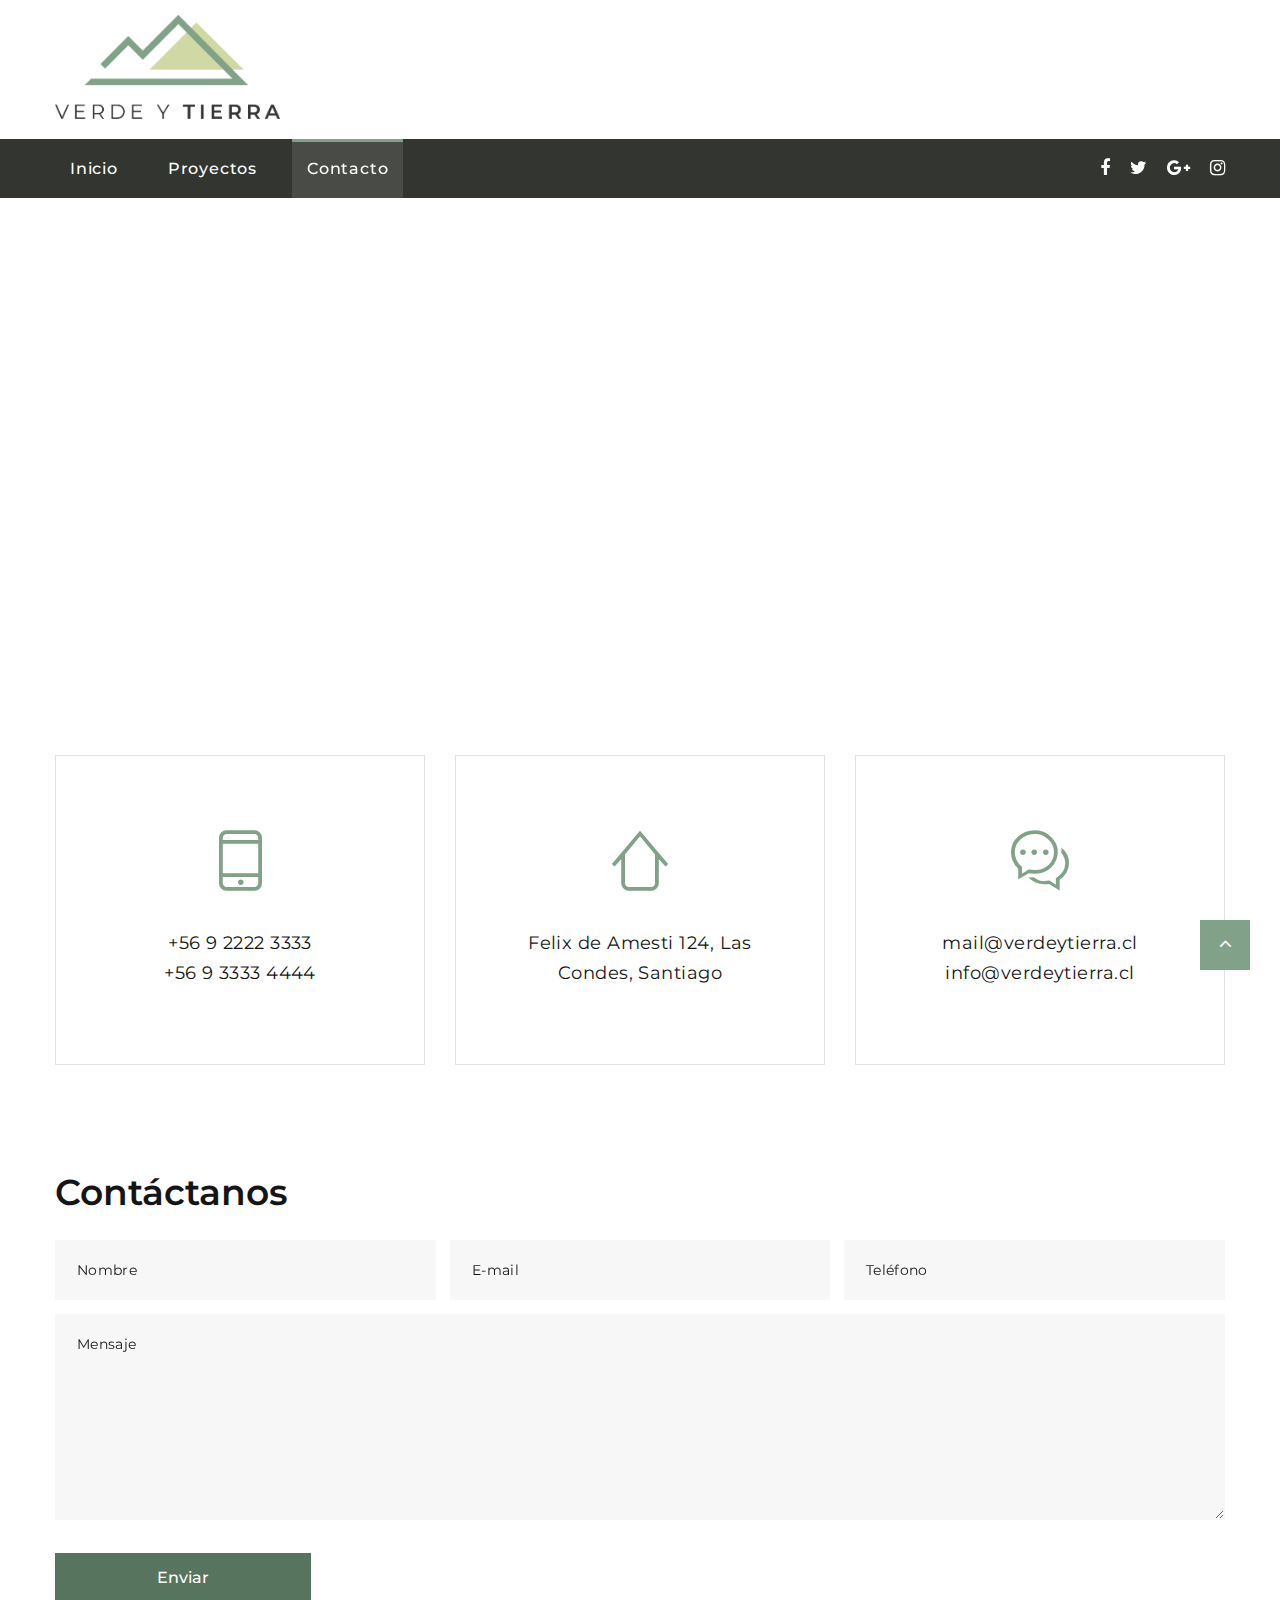
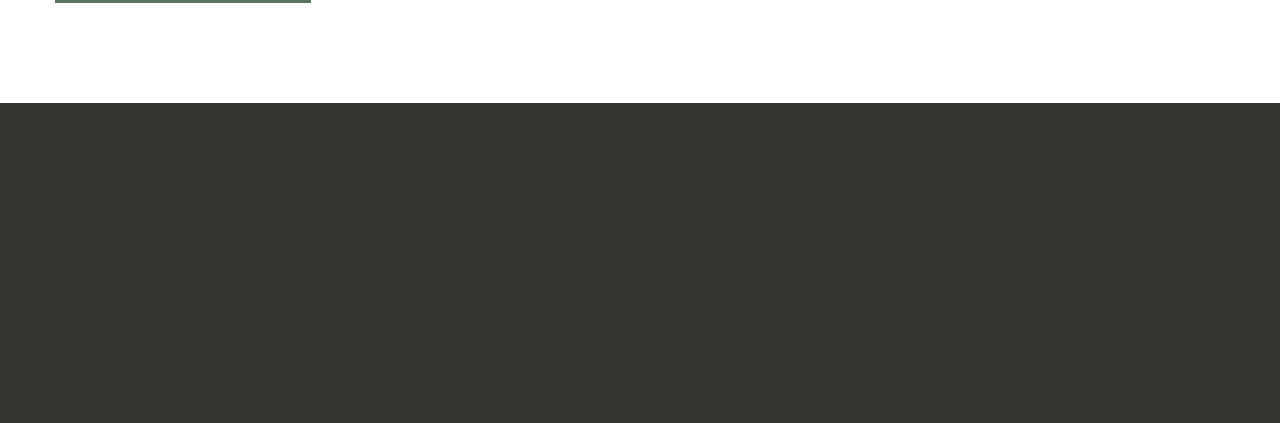
==== commit 318ec467: "version final" ====
--- a/contacto.html
+++ b/contacto.html
@@ -60,8 +60,8 @@
                     </li>
                     <li class="rd-nav-item"><a class="rd-nav-link" href="about.html">Proyectos</a>
                     </li>
-                    <li class="rd-nav-item"><a class="rd-nav-link" href="typography.html">Nosotros</a>
-                    </li>
+                    <!--<li class="rd-nav-item"><a class="rd-nav-link" href="nosotros.html">Nosotros</a>
+                    </li>-->
                     <li class="rd-nav-item active"><a class="rd-nav-link" href="contact-us.html">Contacto</a>
                     </li>
                   </ul>
@@ -191,7 +191,7 @@
                 </div>
               </div>
               
-              <div class="col-sm-11 col-md-7 col-lg-5 col-xl-4">
+              <!--<div class="col-sm-11 col-md-7 col-lg-5 col-xl-4">
                 <div class="oh-desktop">
                   <div class="wow slideInLeft" data-wow-delay="0s">
                     <h6 class="text-spacing-100 text-uppercase">Menú</h6>
@@ -205,11 +205,11 @@
                     <div class="group-md group-middle justify-content-sm-start"><a class="button button-lg button-primary button-ujarak" href="#">Contactar</a></div>
                   </div>
                 </div>
-              </div>
+              </div>-->
             </div>
           </div>
         </div>
-        <div class="footer-corporate-bottom-panel">
+       <!-- <div class="footer-corporate-bottom-panel">
           <div class="container">
             <div class="row justfy-content-xl-space-berween row-10 align-items-md-center2">
               <div class="col-sm-6 col-md-4 text-sm-right text-md-center">
@@ -228,7 +228,7 @@
               </div>
             </div>
           </div>
-        </div>
+        </div>-->
       </footer>
     </div>
     <!-- Global Mailform Output-->
--- a/css/fonts.css
+++ b/css/fonts.css
@@ -1,13040 +1,13043 @@
 /*
 *
 * Fonts
-*/+*/
 /*
 *
 * Font Awesome Icons 4.7.0
 * --------------------------------------------------
-*/-@font-face {-	font-family: 'FontAwesome';-	src: url("../fonts/fontawesome-webfont.eot?v=4.7.0");-	src: url("../fonts/fontawesome-webfont.eot?#iefix&v=4.7.0") format("embedded-opentype"), url("../fonts/fontawesome-webfont.woff2?v=4.7.0") format("woff2"), url("../fonts/fontawesome-webfont.woff?v=4.7.0") format("woff"), url("../fonts/fontawesome-webfont.ttf?v=4.7.0") format("truetype"), url("../fonts/fontawesome-webfont.svg?v=4.7.0#fontawesomeregular") format("svg");-	font-weight: normal;-	font-style: normal;-}--.fa {-	display: inline-block;-	font-family: 'FontAwesome';-	font-size: inherit;-	text-rendering: auto;-	-webkit-font-smoothing: antialiased;-	-moz-osx-font-smoothing: grayscale;-}--[class*='fa-']:before {-	font-weight: 400;-	font-family: 'FontAwesome';-}--/* makes the font 33% larger relative to the icon container */-.fa-lg {-	font-size: 1.33333333em;-	line-height: 0.75em;-	vertical-align: -15%;-}--.fa-2x {-	font-size: 2em;-}--.fa-3x {-	font-size: 3em;-}--.fa-4x {-	font-size: 4em;-}--.fa-5x {-	font-size: 5em;-}--.fa-fw {-	width: 1.28571429em;-	text-align: center;-}--.fa-ul {-	padding-left: 0;-	margin-left: 2.14285714em;-	list-style-type: none;-}--.fa-ul > li {-	position: relative;-}--.fa-li {-	position: absolute;-	left: -2.14285714em;-	width: 2.14285714em;-	top: 0.14285714em;-	text-align: center;-}--.fa-li.fa-lg {-	left: -1.85714286em;-}--.fa-border {-	padding: .2em .25em .15em;-	border: solid 0.08em #eeeeee;-	border-radius: .1em;-}--.fa-pull-left {-	float: left;-}--.fa-pull-right {-	float: right;-}--.fa.fa-pull-left {-	margin-right: .3em;-}--.fa.fa-pull-right {-	margin-left: .3em;-}--/* Deprecated as of 4.4.0 */-.pull-right {-	float: right;-}--.pull-left {-	float: left;-}--.fa.pull-left {-	margin-right: .3em;-}--.fa.pull-right {-	margin-left: .3em;-}--.fa-spin {-	-webkit-animation: fa-spin 2s infinite linear;-	animation: fa-spin 2s infinite linear;-}--.fa-pulse {-	-webkit-animation: fa-spin 1s infinite steps(8);-	animation: fa-spin 1s infinite steps(8);-}--@-webkit-keyframes fa-spin {-	0% {-		-webkit-transform: rotate(0deg);-		transform: rotate(0deg);-	}-	100% {-		-webkit-transform: rotate(359deg);-		transform: rotate(359deg);-	}-}--@keyframes fa-spin {-	0% {-		-webkit-transform: rotate(0deg);-		transform: rotate(0deg);-	}-	100% {-		-webkit-transform: rotate(359deg);-		transform: rotate(359deg);-	}-}--.fa-rotate-90 {-	-ms-filter: "progid:DXImageTransform.Microsoft.BasicImage(rotation=1)";-	-webkit-transform: rotate(90deg);-	-ms-transform: rotate(90deg);-	transform: rotate(90deg);-}--.fa-rotate-180 {-	-ms-filter: "progid:DXImageTransform.Microsoft.BasicImage(rotation=2)";-	-webkit-transform: rotate(180deg);-	-ms-transform: rotate(180deg);-	transform: rotate(180deg);-}--.fa-rotate-270 {-	-ms-filter: "progid:DXImageTransform.Microsoft.BasicImage(rotation=3)";-	-webkit-transform: rotate(270deg);-	-ms-transform: rotate(270deg);-	transform: rotate(270deg);-}--.fa-flip-horizontal {-	-ms-filter: "progid:DXImageTransform.Microsoft.BasicImage(rotation=0, mirror=1)";-	-webkit-transform: scale(-1, 1);-	-ms-transform: scale(-1, 1);-	transform: scale(-1, 1);-}--.fa-flip-vertical {-	-ms-filter: "progid:DXImageTransform.Microsoft.BasicImage(rotation=2, mirror=1)";-	-webkit-transform: scale(1, -1);-	-ms-transform: scale(1, -1);-	transform: scale(1, -1);-}--:root .fa-rotate-90,-:root .fa-rotate-180,-:root .fa-rotate-270,-:root .fa-flip-horizontal,-:root .fa-flip-vertical {-	filter: none;-}--.fa-stack {-	position: relative;-	display: inline-block;-	width: 2em;-	height: 2em;-	line-height: 2em;-	vertical-align: middle;-}--.fa-stack-1x,-.fa-stack-2x {-	position: absolute;-	left: 0;-	width: 100%;-	text-align: center;-}--.fa-stack-1x {-	line-height: inherit;-}--.fa-stack-2x {-	font-size: 2em;-}--.fa-inverse {-	color: #ffffff;-}-+*/
+@font-face {
+	font-family: 'FontAwesome';
+	src: url("../fonts/fontawesome-webfont.eot?v=4.7.0");
+	src: url("../fonts/fontawesome-webfont.eot?#iefix&v=4.7.0") format("embedded-opentype"), url("../fonts/fontawesome-webfont.woff2?v=4.7.0") format("woff2"), url("../fonts/fontawesome-webfont.woff?v=4.7.0") format("woff"), url("../fonts/fontawesome-webfont.ttf?v=4.7.0") format("truetype"), url("../fonts/fontawesome-webfont.svg?v=4.7.0#fontawesomeregular") format("svg");
+	font-weight: normal;
+	font-style: normal;
+}
+
+.fa {
+	display: inline-block;
+	font-family: 'FontAwesome';
+	font-size: inherit;
+	text-rendering: auto;
+	-webkit-font-smoothing: antialiased;
+	-moz-osx-font-smoothing: grayscale;
+}
+
+[class*='fa-']:before {
+	font-weight: 400;
+	font-family: 'FontAwesome';
+}
+
+/* makes the font 33% larger relative to the icon container */
+.fa-lg {
+	font-size: 1.33333333em;
+	line-height: 0.75em;
+	vertical-align: -15%;
+}
+
+.fa-2x {
+	font-size: 2em;
+}
+
+.fa-3x {
+	font-size: 3em;
+}
+
+.fa-4x {
+	font-size: 4em;
+}
+
+.fa-5x {
+	font-size: 5em;
+}
+
+.fa-fw {
+	width: 1.28571429em;
+	text-align: center;
+}
+
+.fa-ul {
+	padding-left: 0;
+	margin-left: 2.14285714em;
+	list-style-type: none;
+}
+
+.fa-ul > li {
+	position: relative;
+}
+
+.fa-li {
+	position: absolute;
+	left: -2.14285714em;
+	width: 2.14285714em;
+	top: 0.14285714em;
+	text-align: center;
+}
+
+.fa-li.fa-lg {
+	left: -1.85714286em;
+}
+
+.fa-border {
+	padding: .2em .25em .15em;
+	border: solid 0.08em #eeeeee;
+	border-radius: .1em;
+}
+
+.fa-pull-left {
+	float: left;
+}
+
+.fa-pull-right {
+	float: right;
+}
+
+.fa.fa-pull-left {
+	margin-right: .3em;
+}
+
+.fa.fa-pull-right {
+	margin-left: .3em;
+}
+
+/* Deprecated as of 4.4.0 */
+.pull-right {
+	float: right;
+}
+
+.pull-left {
+	float: left;
+}
+
+.fa.pull-left {
+	margin-right: .3em;
+}
+
+.fa.pull-right {
+	margin-left: .3em;
+}
+
+.fa-spin {
+	-webkit-animation: fa-spin 2s infinite linear;
+	animation: fa-spin 2s infinite linear;
+}
+
+.fa-pulse {
+	-webkit-animation: fa-spin 1s infinite steps(8);
+	animation: fa-spin 1s infinite steps(8);
+}
+
+@-webkit-keyframes fa-spin {
+	0% {
+		-webkit-transform: rotate(0deg);
+		transform: rotate(0deg);
+	}
+	100% {
+		-webkit-transform: rotate(359deg);
+		transform: rotate(359deg);
+	}
+}
+
+@keyframes fa-spin {
+	0% {
+		-webkit-transform: rotate(0deg);
+		transform: rotate(0deg);
+	}
+	100% {
+		-webkit-transform: rotate(359deg);
+		transform: rotate(359deg);
+	}
+}
+
+.fa-rotate-90 {
+	-ms-filter: "progid:DXImageTransform.Microsoft.BasicImage(rotation=1)";
+	-webkit-transform: rotate(90deg);
+	-ms-transform: rotate(90deg);
+	transform: rotate(90deg);
+}
+
+.fa-rotate-180 {
+	-ms-filter: "progid:DXImageTransform.Microsoft.BasicImage(rotation=2)";
+	-webkit-transform: rotate(180deg);
+	-ms-transform: rotate(180deg);
+	transform: rotate(180deg);
+}
+
+.fa-rotate-270 {
+	-ms-filter: "progid:DXImageTransform.Microsoft.BasicImage(rotation=3)";
+	-webkit-transform: rotate(270deg);
+	-ms-transform: rotate(270deg);
+	transform: rotate(270deg);
+}
+
+.fa-flip-horizontal {
+	-ms-filter: "progid:DXImageTransform.Microsoft.BasicImage(rotation=0, mirror=1)";
+	-webkit-transform: scale(-1, 1);
+	-ms-transform: scale(-1, 1);
+	transform: scale(-1, 1);
+}
+
+.fa-flip-vertical {
+	-ms-filter: "progid:DXImageTransform.Microsoft.BasicImage(rotation=2, mirror=1)";
+	-webkit-transform: scale(1, -1);
+	-ms-transform: scale(1, -1);
+	transform: scale(1, -1);
+}
+
+:root .fa-rotate-90,
+:root .fa-rotate-180,
+:root .fa-rotate-270,
+:root .fa-flip-horizontal,
+:root .fa-flip-vertical {
+	filter: none;
+}
+
+.fa-stack {
+	position: relative;
+	display: inline-block;
+	width: 2em;
+	height: 2em;
+	line-height: 2em;
+	vertical-align: middle;
+}
+
+.fa-stack-1x,
+.fa-stack-2x {
+	position: absolute;
+	left: 0;
+	width: 100%;
+	text-align: center;
+}
+
+.fa-stack-1x {
+	line-height: inherit;
+}
+
+.fa-stack-2x {
+	font-size: 2em;
+}
+
+.fa-inverse {
+	color: #ffffff;
+}
+
 /* Font Awesome uses the Unicode Private Use Area (PUA) to ensure screen
-   readers do not read off random characters that represent icons */-.fa-glass:before {-	content: "\f000";-}--.fa-music:before {-	content: "\f001";-}--.fa-search:before {-	content: "\f002";-}--.fa-envelope-o:before {-	content: "\f003";-}--.fa-heart:before {-	content: "\f004";-}--.fa-star:before {-	content: "\f005";-}--.fa-star-o:before {-	content: "\f006";-}--.fa-user:before {-	content: "\f007";-}--.fa-film:before {-	content: "\f008";-}--.fa-th-large:before {-	content: "\f009";-}--.fa-th:before {-	content: "\f00a";-}--.fa-th-list:before {-	content: "\f00b";-}--.fa-check:before {-	content: "\f00c";-}--.fa-remove:before,-.fa-close:before,-.fa-times:before {-	content: "\f00d";-}--.fa-search-plus:before {-	content: "\f00e";-}--.fa-search-minus:before {-	content: "\f010";-}--.fa-power-off:before {-	content: "\f011";-}--.fa-signal:before {-	content: "\f012";-}--.fa-gear:before,-.fa-cog:before {-	content: "\f013";-}--.fa-trash-o:before {-	content: "\f014";-}--.fa-home:before {-	content: "\f015";-}--.fa-file-o:before {-	content: "\f016";-}--.fa-clock-o:before {-	content: "\f017";-}--.fa-road:before {-	content: "\f018";-}--.fa-download:before {-	content: "\f019";-}--.fa-arrow-circle-o-down:before {-	content: "\f01a";-}--.fa-arrow-circle-o-up:before {-	content: "\f01b";-}--.fa-inbox:before {-	content: "\f01c";-}--.fa-play-circle-o:before {-	content: "\f01d";-}--.fa-rotate-right:before,-.fa-repeat:before {-	content: "\f01e";-}--.fa-refresh:before {-	content: "\f021";-}--.fa-list-alt:before {-	content: "\f022";-}--.fa-lock:before {-	content: "\f023";-}--.fa-flag:before {-	content: "\f024";-}--.fa-headphones:before {-	content: "\f025";-}--.fa-volume-off:before {-	content: "\f026";-}--.fa-volume-down:before {-	content: "\f027";-}--.fa-volume-up:before {-	content: "\f028";-}--.fa-qrcode:before {-	content: "\f029";-}--.fa-barcode:before {-	content: "\f02a";-}--.fa-tag:before {-	content: "\f02b";-}--.fa-tags:before {-	content: "\f02c";-}--.fa-book:before {-	content: "\f02d";-}--.fa-bookmark:before {-	content: "\f02e";-}--.fa-print:before {-	content: "\f02f";-}--.fa-camera:before {-	content: "\f030";-}--.fa-font:before {-	content: "\f031";-}--.fa-bold:before {-	content: "\f032";-}--.fa-italic:before {-	content: "\f033";-}--.fa-text-height:before {-	content: "\f034";-}--.fa-text-width:before {-	content: "\f035";-}--.fa-align-left:before {-	content: "\f036";-}--.fa-align-center:before {-	content: "\f037";-}--.fa-align-right:before {-	content: "\f038";-}--.fa-align-justify:before {-	content: "\f039";-}--.fa-list:before {-	content: "\f03a";-}--.fa-dedent:before,-.fa-outdent:before {-	content: "\f03b";-}--.fa-indent:before {-	content: "\f03c";-}--.fa-video-camera:before {-	content: "\f03d";-}--.fa-photo:before,-.fa-image:before,-.fa-picture-o:before {-	content: "\f03e";-}--.fa-pencil:before {-	content: "\f040";-}--.fa-map-marker:before {-	content: "\f041";-}--.fa-adjust:before {-	content: "\f042";-}--.fa-tint:before {-	content: "\f043";-}--.fa-edit:before,-.fa-pencil-square-o:before {-	content: "\f044";-}--.fa-share-square-o:before {-	content: "\f045";-}--.fa-check-square-o:before {-	content: "\f046";-}--.fa-arrows:before {-	content: "\f047";-}--.fa-step-backward:before {-	content: "\f048";-}--.fa-fast-backward:before {-	content: "\f049";-}--.fa-backward:before {-	content: "\f04a";-}--.fa-play:before {-	content: "\f04b";-}--.fa-pause:before {-	content: "\f04c";-}--.fa-stop:before {-	content: "\f04d";-}--.fa-forward:before {-	content: "\f04e";-}--.fa-fast-forward:before {-	content: "\f050";-}--.fa-step-forward:before {-	content: "\f051";-}--.fa-eject:before {-	content: "\f052";-}--.fa-chevron-left:before {-	content: "\f053";-}--.fa-chevron-right:before {-	content: "\f054";-}--.fa-plus-circle:before {-	content: "\f055";-}--.fa-minus-circle:before {-	content: "\f056";-}--.fa-times-circle:before {-	content: "\f057";-}--.fa-check-circle:before {-	content: "\f058";-}--.fa-question-circle:before {-	content: "\f059";-}--.fa-info-circle:before {-	content: "\f05a";-}--.fa-crosshairs:before {-	content: "\f05b";-}--.fa-times-circle-o:before {-	content: "\f05c";-}--.fa-check-circle-o:before {-	content: "\f05d";-}--.fa-ban:before {-	content: "\f05e";-}--.fa-arrow-left:before {-	content: "\f060";-}--.fa-arrow-right:before {-	content: "\f061";-}--.fa-arrow-up:before {-	content: "\f062";-}--.fa-arrow-down:before {-	content: "\f063";-}--.fa-mail-forward:before,-.fa-share:before {-	content: "\f064";-}--.fa-expand:before {-	content: "\f065";-}--.fa-compress:before {-	content: "\f066";-}--.fa-plus:before {-	content: "\f067";-}--.fa-minus:before {-	content: "\f068";-}--.fa-asterisk:before {-	content: "\f069";-}--.fa-exclamation-circle:before {-	content: "\f06a";-}--.fa-gift:before {-	content: "\f06b";-}--.fa-leaf:before {-	content: "\f06c";-}--.fa-fire:before {-	content: "\f06d";-}--.fa-eye:before {-	content: "\f06e";-}--.fa-eye-slash:before {-	content: "\f070";-}--.fa-warning:before,-.fa-exclamation-triangle:before {-	content: "\f071";-}--.fa-plane:before {-	content: "\f072";-}--.fa-calendar:before {-	content: "\f073";-}--.fa-random:before {-	content: "\f074";-}--.fa-comment:before {-	content: "\f075";-}--.fa-magnet:before {-	content: "\f076";-}--.fa-chevron-up:before {-	content: "\f077";-}--.fa-chevron-down:before {-	content: "\f078";-}--.fa-retweet:before {-	content: "\f079";-}--.fa-shopping-cart:before {-	content: "\f07a";-}--.fa-folder:before {-	content: "\f07b";-}--.fa-folder-open:before {-	content: "\f07c";-}--.fa-arrows-v:before {-	content: "\f07d";-}--.fa-arrows-h:before {-	content: "\f07e";-}--.fa-bar-chart-o:before,-.fa-bar-chart:before {-	content: "\f080";-}--.fa-twitter-square:before {-	content: "\f081";-}--.fa-facebook-square:before {-	content: "\f082";-}--.fa-camera-retro:before {-	content: "\f083";-}--.fa-key:before {-	content: "\f084";-}--.fa-gears:before,-.fa-cogs:before {-	content: "\f085";-}--.fa-comments:before {-	content: "\f086";-}--.fa-thumbs-o-up:before {-	content: "\f087";-}--.fa-thumbs-o-down:before {-	content: "\f088";-}--.fa-star-half:before {-	content: "\f089";-}--.fa-heart-o:before {-	content: "\f08a";-}--.fa-sign-out:before {-	content: "\f08b";-}--.fa-linkedin-square:before {-	content: "\f08c";-}--.fa-thumb-tack:before {-	content: "\f08d";-}--.fa-external-link:before {-	content: "\f08e";-}--.fa-sign-in:before {-	content: "\f090";-}--.fa-trophy:before {-	content: "\f091";-}--.fa-github-square:before {-	content: "\f092";-}--.fa-upload:before {-	content: "\f093";-}--.fa-lemon-o:before {-	content: "\f094";-}--.fa-phone:before {-	content: "\f095";-}--.fa-square-o:before {-	content: "\f096";-}--.fa-bookmark-o:before {-	content: "\f097";-}--.fa-phone-square:before {-	content: "\f098";-}--.fa-twitter:before {-	content: "\f099";-}--.fa-facebook-f:before,-.fa-facebook:before {-	content: "\f09a";-}--.fa-github:before {-	content: "\f09b";-}--.fa-unlock:before {-	content: "\f09c";-}--.fa-credit-card:before {-	content: "\f09d";-}--.fa-feed:before,-.fa-rss:before {-	content: "\f09e";-}--.fa-hdd-o:before {-	content: "\f0a0";-}--.fa-bullhorn:before {-	content: "\f0a1";-}--.fa-bell:before {-	content: "\f0f3";-}--.fa-certificate:before {-	content: "\f0a3";-}--.fa-hand-o-right:before {-	content: "\f0a4";-}--.fa-hand-o-left:before {-	content: "\f0a5";-}--.fa-hand-o-up:before {-	content: "\f0a6";-}--.fa-hand-o-down:before {-	content: "\f0a7";-}--.fa-arrow-circle-left:before {-	content: "\f0a8";-}--.fa-arrow-circle-right:before {-	content: "\f0a9";-}--.fa-arrow-circle-up:before {-	content: "\f0aa";-}--.fa-arrow-circle-down:before {-	content: "\f0ab";-}--.fa-globe:before {-	content: "\f0ac";-}--.fa-wrench:before {-	content: "\f0ad";-}--.fa-tasks:before {-	content: "\f0ae";-}--.fa-filter:before {-	content: "\f0b0";-}--.fa-briefcase:before {-	content: "\f0b1";-}--.fa-arrows-alt:before {-	content: "\f0b2";-}--.fa-group:before,-.fa-users:before {-	content: "\f0c0";-}--.fa-chain:before,-.fa-link:before {-	content: "\f0c1";-}--.fa-cloud:before {-	content: "\f0c2";-}--.fa-flask:before {-	content: "\f0c3";-}--.fa-cut:before,-.fa-scissors:before {-	content: "\f0c4";-}--.fa-copy:before,-.fa-files-o:before {-	content: "\f0c5";-}--.fa-paperclip:before {-	content: "\f0c6";-}--.fa-save:before,-.fa-floppy-o:before {-	content: "\f0c7";-}--.fa-square:before {-	content: "\f0c8";-}--.fa-navicon:before,-.fa-reorder:before,-.fa-bars:before {-	content: "\f0c9";-}--.fa-list-ul:before {-	content: "\f0ca";-}--.fa-list-ol:before {-	content: "\f0cb";-}--.fa-strikethrough:before {-	content: "\f0cc";-}--.fa-underline:before {-	content: "\f0cd";-}--.fa-table:before {-	content: "\f0ce";-}--.fa-magic:before {-	content: "\f0d0";-}--.fa-truck:before {-	content: "\f0d1";-}--.fa-pinterest:before {-	content: "\f0d2";-}--.fa-pinterest-square:before {-	content: "\f0d3";-}--.fa-google-plus-square:before {-	content: "\f0d4";-}--.fa-google-plus:before {-	content: "\f0d5";-}--.fa-money:before {-	content: "\f0d6";-}--.fa-caret-down:before {-	content: "\f0d7";-}--.fa-caret-up:before {-	content: "\f0d8";-}--.fa-caret-left:before {-	content: "\f0d9";-}--.fa-caret-right:before {-	content: "\f0da";-}--.fa-columns:before {-	content: "\f0db";-}--.fa-unsorted:before,-.fa-sort:before {-	content: "\f0dc";-}--.fa-sort-down:before,-.fa-sort-desc:before {-	content: "\f0dd";-}--.fa-sort-up:before,-.fa-sort-asc:before {-	content: "\f0de";-}--.fa-envelope:before {-	content: "\f0e0";-}--.fa-linkedin:before {-	content: "\f0e1";-}--.fa-rotate-left:before,-.fa-undo:before {-	content: "\f0e2";-}--.fa-legal:before,-.fa-gavel:before {-	content: "\f0e3";-}--.fa-dashboard:before,-.fa-tachometer:before {-	content: "\f0e4";-}--.fa-comment-o:before {-	content: "\f0e5";-}--.fa-comments-o:before {-	content: "\f0e6";-}--.fa-flash:before,-.fa-bolt:before {-	content: "\f0e7";-}--.fa-sitemap:before {-	content: "\f0e8";-}--.fa-umbrella:before {-	content: "\f0e9";-}--.fa-paste:before,-.fa-clipboard:before {-	content: "\f0ea";-}--.fa-lightbulb-o:before {-	content: "\f0eb";-}--.fa-exchange:before {-	content: "\f0ec";-}--.fa-cloud-download:before {-	content: "\f0ed";-}--.fa-cloud-upload:before {-	content: "\f0ee";-}--.fa-user-md:before {-	content: "\f0f0";-}--.fa-stethoscope:before {-	content: "\f0f1";-}--.fa-suitcase:before {-	content: "\f0f2";-}--.fa-bell-o:before {-	content: "\f0a2";-}--.fa-coffee:before {-	content: "\f0f4";-}--.fa-cutlery:before {-	content: "\f0f5";-}--.fa-file-text-o:before {-	content: "\f0f6";-}--.fa-building-o:before {-	content: "\f0f7";-}--.fa-hospital-o:before {-	content: "\f0f8";-}--.fa-ambulance:before {-	content: "\f0f9";-}--.fa-medkit:before {-	content: "\f0fa";-}--.fa-fighter-jet:before {-	content: "\f0fb";-}--.fa-beer:before {-	content: "\f0fc";-}--.fa-h-square:before {-	content: "\f0fd";-}--.fa-plus-square:before {-	content: "\f0fe";-}--.fa-angle-double-left:before {-	content: "\f100";-}--.fa-angle-double-right:before {-	content: "\f101";-}--.fa-angle-double-up:before {-	content: "\f102";-}--.fa-angle-double-down:before {-	content: "\f103";-}--.fa-angle-left:before {-	content: "\f104";-}--.fa-angle-right:before {-	content: "\f105";-}--.fa-angle-up:before {-	content: "\f106";-}--.fa-angle-down:before {-	content: "\f107";-}--.fa-desktop:before {-	content: "\f108";-}--.fa-laptop:before {-	content: "\f109";-}--.fa-tablet:before {-	content: "\f10a";-}--.fa-mobile-phone:before,-.fa-mobile:before {-	content: "\f10b";-}--.fa-circle-o:before {-	content: "\f10c";-}--.fa-quote-left:before {-	content: "\f10d";-}--.fa-quote-right:before {-	content: "\f10e";-}--.fa-spinner:before {-	content: "\f110";-}--.fa-circle:before {-	content: "\f111";-}--.fa-mail-reply:before,-.fa-reply:before {-	content: "\f112";-}--.fa-github-alt:before {-	content: "\f113";-}--.fa-folder-o:before {-	content: "\f114";-}--.fa-folder-open-o:before {-	content: "\f115";-}--.fa-smile-o:before {-	content: "\f118";-}--.fa-frown-o:before {-	content: "\f119";-}--.fa-meh-o:before {-	content: "\f11a";-}--.fa-gamepad:before {-	content: "\f11b";-}--.fa-keyboard-o:before {-	content: "\f11c";-}--.fa-flag-o:before {-	content: "\f11d";-}--.fa-flag-checkered:before {-	content: "\f11e";-}--.fa-terminal:before {-	content: "\f120";-}--.fa-code:before {-	content: "\f121";-}--.fa-mail-reply-all:before,-.fa-reply-all:before {-	content: "\f122";-}--.fa-star-half-empty:before,-.fa-star-half-full:before,-.fa-star-half-o:before {-	content: "\f123";-}--.fa-location-arrow:before {-	content: "\f124";-}--.fa-crop:before {-	content: "\f125";-}--.fa-code-fork:before {-	content: "\f126";-}--.fa-unlink:before,-.fa-chain-broken:before {-	content: "\f127";-}--.fa-question:before {-	content: "\f128";-}--.fa-info:before {-	content: "\f129";-}--.fa-exclamation:before {-	content: "\f12a";-}--.fa-superscript:before {-	content: "\f12b";-}--.fa-subscript:before {-	content: "\f12c";-}--.fa-eraser:before {-	content: "\f12d";-}--.fa-puzzle-piece:before {-	content: "\f12e";-}--.fa-microphone:before {-	content: "\f130";-}--.fa-microphone-slash:before {-	content: "\f131";-}--.fa-shield:before {-	content: "\f132";-}--.fa-calendar-o:before {-	content: "\f133";-}--.fa-fire-extinguisher:before {-	content: "\f134";-}--.fa-rocket:before {-	content: "\f135";-}--.fa-maxcdn:before {-	content: "\f136";-}--.fa-chevron-circle-left:before {-	content: "\f137";-}--.fa-chevron-circle-right:before {-	content: "\f138";-}--.fa-chevron-circle-up:before {-	content: "\f139";-}--.fa-chevron-circle-down:before {-	content: "\f13a";-}--.fa-html5:before {-	content: "\f13b";-}--.fa-css3:before {-	content: "\f13c";-}--.fa-anchor:before {-	content: "\f13d";-}--.fa-unlock-alt:before {-	content: "\f13e";-}--.fa-bullseye:before {-	content: "\f140";-}--.fa-ellipsis-h:before {-	content: "\f141";-}--.fa-ellipsis-v:before {-	content: "\f142";-}--.fa-rss-square:before {-	content: "\f143";-}--.fa-play-circle:before {-	content: "\f144";-}--.fa-ticket:before {-	content: "\f145";-}--.fa-minus-square:before {-	content: "\f146";-}--.fa-minus-square-o:before {-	content: "\f147";-}--.fa-level-up:before {-	content: "\f148";-}--.fa-level-down:before {-	content: "\f149";-}--.fa-check-square:before {-	content: "\f14a";-}--.fa-pencil-square:before {-	content: "\f14b";-}--.fa-external-link-square:before {-	content: "\f14c";-}--.fa-share-square:before {-	content: "\f14d";-}--.fa-compass:before {-	content: "\f14e";-}--.fa-toggle-down:before,-.fa-caret-square-o-down:before {-	content: "\f150";-}--.fa-toggle-up:before,-.fa-caret-square-o-up:before {-	content: "\f151";-}--.fa-toggle-right:before,-.fa-caret-square-o-right:before {-	content: "\f152";-}--.fa-euro:before,-.fa-eur:before {-	content: "\f153";-}--.fa-gbp:before {-	content: "\f154";-}--.fa-dollar:before,-.fa-usd:before {-	content: "\f155";-}--.fa-rupee:before,-.fa-inr:before {-	content: "\f156";-}--.fa-cny:before,-.fa-rmb:before,-.fa-yen:before,-.fa-jpy:before {-	content: "\f157";-}--.fa-ruble:before,-.fa-rouble:before,-.fa-rub:before {-	content: "\f158";-}--.fa-won:before,-.fa-krw:before {-	content: "\f159";-}--.fa-bitcoin:before,-.fa-btc:before {-	content: "\f15a";-}--.fa-file:before {-	content: "\f15b";-}--.fa-file-text:before {-	content: "\f15c";-}--.fa-sort-alpha-asc:before {-	content: "\f15d";-}--.fa-sort-alpha-desc:before {-	content: "\f15e";-}--.fa-sort-amount-asc:before {-	content: "\f160";-}--.fa-sort-amount-desc:before {-	content: "\f161";-}--.fa-sort-numeric-asc:before {-	content: "\f162";-}--.fa-sort-numeric-desc:before {-	content: "\f163";-}--.fa-thumbs-up:before {-	content: "\f164";-}--.fa-thumbs-down:before {-	content: "\f165";-}--.fa-youtube-square:before {-	content: "\f166";-}--.fa-youtube:before {-	content: "\f167";-}--.fa-xing:before {-	content: "\f168";-}--.fa-xing-square:before {-	content: "\f169";-}--.fa-youtube-play:before {-	content: "\f16a";-}--.fa-dropbox:before {-	content: "\f16b";-}--.fa-stack-overflow:before {-	content: "\f16c";-}--.fa-instagram:before {-	content: "\f16d";-}--.fa-flickr:before {-	content: "\f16e";-}--.fa-adn:before {-	content: "\f170";-}--.fa-bitbucket:before {-	content: "\f171";-}--.fa-bitbucket-square:before {-	content: "\f172";-}--.fa-tumblr:before {-	content: "\f173";-}--.fa-tumblr-square:before {-	content: "\f174";-}--.fa-long-arrow-down:before {-	content: "\f175";-}--.fa-long-arrow-up:before {-	content: "\f176";-}--.fa-long-arrow-left:before {-	content: "\f177";-}--.fa-long-arrow-right:before {-	content: "\f178";-}--.fa-apple:before {-	content: "\f179";-}--.fa-windows:before {-	content: "\f17a";-}--.fa-android:before {-	content: "\f17b";-}--.fa-linux:before {-	content: "\f17c";-}--.fa-dribbble:before {-	content: "\f17d";-}--.fa-skype:before {-	content: "\f17e";-}--.fa-foursquare:before {-	content: "\f180";-}--.fa-trello:before {-	content: "\f181";-}--.fa-female:before {-	content: "\f182";-}--.fa-male:before {-	content: "\f183";-}--.fa-gittip:before,-.fa-gratipay:before {-	content: "\f184";-}--.fa-sun-o:before {-	content: "\f185";-}--.fa-moon-o:before {-	content: "\f186";-}--.fa-archive:before {-	content: "\f187";-}--.fa-bug:before {-	content: "\f188";-}--.fa-vk:before {-	content: "\f189";-}--.fa-weibo:before {-	content: "\f18a";-}--.fa-renren:before {-	content: "\f18b";-}--.fa-pagelines:before {-	content: "\f18c";-}--.fa-stack-exchange:before {-	content: "\f18d";-}--.fa-arrow-circle-o-right:before {-	content: "\f18e";-}--.fa-arrow-circle-o-left:before {-	content: "\f190";-}--.fa-toggle-left:before,-.fa-caret-square-o-left:before {-	content: "\f191";-}--.fa-dot-circle-o:before {-	content: "\f192";-}--.fa-wheelchair:before {-	content: "\f193";-}--.fa-vimeo-square:before {-	content: "\f194";-}--.fa-turkish-lira:before,-.fa-try:before {-	content: "\f195";-}--.fa-plus-square-o:before {-	content: "\f196";-}--.fa-space-shuttle:before {-	content: "\f197";-}--.fa-slack:before {-	content: "\f198";-}--.fa-envelope-square:before {-	content: "\f199";-}--.fa-wordpress:before {-	content: "\f19a";-}--.fa-openid:before {-	content: "\f19b";-}--.fa-institution:before,-.fa-bank:before,-.fa-university:before {-	content: "\f19c";-}--.fa-mortar-board:before,-.fa-graduation-cap:before {-	content: "\f19d";-}--.fa-yahoo:before {-	content: "\f19e";-}--.fa-google:before {-	content: "\f1a0";-}--.fa-reddit:before {-	content: "\f1a1";-}--.fa-reddit-square:before {-	content: "\f1a2";-}--.fa-stumbleupon-circle:before {-	content: "\f1a3";-}--.fa-stumbleupon:before {-	content: "\f1a4";-}--.fa-delicious:before {-	content: "\f1a5";-}--.fa-digg:before {-	content: "\f1a6";-}--.fa-pied-piper-pp:before {-	content: "\f1a7";-}--.fa-pied-piper-alt:before {-	content: "\f1a8";-}--.fa-drupal:before {-	content: "\f1a9";-}--.fa-joomla:before {-	content: "\f1aa";-}--.fa-language:before {-	content: "\f1ab";-}--.fa-fax:before {-	content: "\f1ac";-}--.fa-building:before {-	content: "\f1ad";-}--.fa-child:before {-	content: "\f1ae";-}--.fa-paw:before {-	content: "\f1b0";-}--.fa-spoon:before {-	content: "\f1b1";-}--.fa-cube:before {-	content: "\f1b2";-}--.fa-cubes:before {-	content: "\f1b3";-}--.fa-behance:before {-	content: "\f1b4";-}--.fa-behance-square:before {-	content: "\f1b5";-}--.fa-steam:before {-	content: "\f1b6";-}--.fa-steam-square:before {-	content: "\f1b7";-}--.fa-recycle:before {-	content: "\f1b8";-}--.fa-automobile:before,-.fa-car:before {-	content: "\f1b9";-}--.fa-cab:before,-.fa-taxi:before {-	content: "\f1ba";-}--.fa-tree:before {-	content: "\f1bb";-}--.fa-spotify:before {-	content: "\f1bc";-}--.fa-deviantart:before {-	content: "\f1bd";-}--.fa-soundcloud:before {-	content: "\f1be";-}--.fa-database:before {-	content: "\f1c0";-}--.fa-file-pdf-o:before {-	content: "\f1c1";-}--.fa-file-word-o:before {-	content: "\f1c2";-}--.fa-file-excel-o:before {-	content: "\f1c3";-}--.fa-file-powerpoint-o:before {-	content: "\f1c4";-}--.fa-file-photo-o:before,-.fa-file-picture-o:before,-.fa-file-image-o:before {-	content: "\f1c5";-}--.fa-file-zip-o:before,-.fa-file-archive-o:before {-	content: "\f1c6";-}--.fa-file-sound-o:before,-.fa-file-audio-o:before {-	content: "\f1c7";-}--.fa-file-movie-o:before,-.fa-file-video-o:before {-	content: "\f1c8";-}--.fa-file-code-o:before {-	content: "\f1c9";-}--.fa-vine:before {-	content: "\f1ca";-}--.fa-codepen:before {-	content: "\f1cb";-}--.fa-jsfiddle:before {-	content: "\f1cc";-}--.fa-life-bouy:before,-.fa-life-buoy:before,-.fa-life-saver:before,-.fa-support:before,-.fa-life-ring:before {-	content: "\f1cd";-}--.fa-circle-o-notch:before {-	content: "\f1ce";-}--.fa-ra:before,-.fa-resistance:before,-.fa-rebel:before {-	content: "\f1d0";-}--.fa-ge:before,-.fa-empire:before {-	content: "\f1d1";-}--.fa-git-square:before {-	content: "\f1d2";-}--.fa-git:before {-	content: "\f1d3";-}--.fa-y-combinator-square:before,-.fa-yc-square:before,-.fa-hacker-news:before {-	content: "\f1d4";-}--.fa-tencent-weibo:before {-	content: "\f1d5";-}--.fa-qq:before {-	content: "\f1d6";-}--.fa-wechat:before,-.fa-weixin:before {-	content: "\f1d7";-}--.fa-send:before,-.fa-paper-plane:before {-	content: "\f1d8";-}--.fa-send-o:before,-.fa-paper-plane-o:before {-	content: "\f1d9";-}--.fa-history:before {-	content: "\f1da";-}--.fa-circle-thin:before {-	content: "\f1db";-}--.fa-header:before {-	content: "\f1dc";-}--.fa-paragraph:before {-	content: "\f1dd";-}--.fa-sliders:before {-	content: "\f1de";-}--.fa-share-alt:before {-	content: "\f1e0";-}--.fa-share-alt-square:before {-	content: "\f1e1";-}--.fa-bomb:before {-	content: "\f1e2";-}--.fa-soccer-ball-o:before,-.fa-futbol-o:before {-	content: "\f1e3";-}--.fa-tty:before {-	content: "\f1e4";-}--.fa-binoculars:before {-	content: "\f1e5";-}--.fa-plug:before {-	content: "\f1e6";-}--.fa-slideshare:before {-	content: "\f1e7";-}--.fa-twitch:before {-	content: "\f1e8";-}--.fa-yelp:before {-	content: "\f1e9";-}--.fa-newspaper-o:before {-	content: "\f1ea";-}--.fa-wifi:before {-	content: "\f1eb";-}--.fa-calculator:before {-	content: "\f1ec";-}--.fa-paypal:before {-	content: "\f1ed";-}--.fa-google-wallet:before {-	content: "\f1ee";-}--.fa-cc-visa:before {-	content: "\f1f0";-}--.fa-cc-mastercard:before {-	content: "\f1f1";-}--.fa-cc-discover:before {-	content: "\f1f2";-}--.fa-cc-amex:before {-	content: "\f1f3";-}--.fa-cc-paypal:before {-	content: "\f1f4";-}--.fa-cc-stripe:before {-	content: "\f1f5";-}--.fa-bell-slash:before {-	content: "\f1f6";-}--.fa-bell-slash-o:before {-	content: "\f1f7";-}--.fa-trash:before {-	content: "\f1f8";-}--.fa-copyright:before {-	content: "\f1f9";-}--.fa-at:before {-	content: "\f1fa";-}--.fa-eyedropper:before {-	content: "\f1fb";-}--.fa-paint-brush:before {-	content: "\f1fc";-}--.fa-birthday-cake:before {-	content: "\f1fd";-}--.fa-area-chart:before {-	content: "\f1fe";-}--.fa-pie-chart:before {-	content: "\f200";-}--.fa-line-chart:before {-	content: "\f201";-}--.fa-lastfm:before {-	content: "\f202";-}--.fa-lastfm-square:before {-	content: "\f203";-}--.fa-toggle-off:before {-	content: "\f204";-}--.fa-toggle-on:before {-	content: "\f205";-}--.fa-bicycle:before {-	content: "\f206";-}--.fa-bus:before {-	content: "\f207";-}--.fa-ioxhost:before {-	content: "\f208";-}--.fa-angellist:before {-	content: "\f209";-}--.fa-cc:before {-	content: "\f20a";-}--.fa-shekel:before,-.fa-sheqel:before,-.fa-ils:before {-	content: "\f20b";-}--.fa-meanpath:before {-	content: "\f20c";-}--.fa-buysellads:before {-	content: "\f20d";-}--.fa-connectdevelop:before {-	content: "\f20e";-}--.fa-dashcube:before {-	content: "\f210";-}--.fa-forumbee:before {-	content: "\f211";-}--.fa-leanpub:before {-	content: "\f212";-}--.fa-sellsy:before {-	content: "\f213";-}--.fa-shirtsinbulk:before {-	content: "\f214";-}--.fa-simplybuilt:before {-	content: "\f215";-}--.fa-skyatlas:before {-	content: "\f216";-}--.fa-cart-plus:before {-	content: "\f217";-}--.fa-cart-arrow-down:before {-	content: "\f218";-}--.fa-diamond:before {-	content: "\f219";-}--.fa-ship:before {-	content: "\f21a";-}--.fa-user-secret:before {-	content: "\f21b";-}--.fa-motorcycle:before {-	content: "\f21c";-}--.fa-street-view:before {-	content: "\f21d";-}--.fa-heartbeat:before {-	content: "\f21e";-}--.fa-venus:before {-	content: "\f221";-}--.fa-mars:before {-	content: "\f222";-}--.fa-mercury:before {-	content: "\f223";-}--.fa-intersex:before,-.fa-transgender:before {-	content: "\f224";-}--.fa-transgender-alt:before {-	content: "\f225";-}--.fa-venus-double:before {-	content: "\f226";-}--.fa-mars-double:before {-	content: "\f227";-}--.fa-venus-mars:before {-	content: "\f228";-}--.fa-mars-stroke:before {-	content: "\f229";-}--.fa-mars-stroke-v:before {-	content: "\f22a";-}--.fa-mars-stroke-h:before {-	content: "\f22b";-}--.fa-neuter:before {-	content: "\f22c";-}--.fa-genderless:before {-	content: "\f22d";-}--.fa-facebook-official:before {-	content: "\f230";-}--.fa-pinterest-p:before {-	content: "\f231";-}--.fa-whatsapp:before {-	content: "\f232";-}--.fa-server:before {-	content: "\f233";-}--.fa-user-plus:before {-	content: "\f234";-}--.fa-user-times:before {-	content: "\f235";-}--.fa-hotel:before,-.fa-bed:before {-	content: "\f236";-}--.fa-viacoin:before {-	content: "\f237";-}--.fa-train:before {-	content: "\f238";-}--.fa-subway:before {-	content: "\f239";-}--.fa-medium:before {-	content: "\f23a";-}--.fa-yc:before,-.fa-y-combinator:before {-	content: "\f23b";-}--.fa-optin-monster:before {-	content: "\f23c";-}--.fa-opencart:before {-	content: "\f23d";-}--.fa-expeditedssl:before {-	content: "\f23e";-}--.fa-battery-4:before,-.fa-battery:before,-.fa-battery-full:before {-	content: "\f240";-}--.fa-battery-3:before,-.fa-battery-three-quarters:before {-	content: "\f241";-}--.fa-battery-2:before,-.fa-battery-half:before {-	content: "\f242";-}--.fa-battery-1:before,-.fa-battery-quarter:before {-	content: "\f243";-}--.fa-battery-0:before,-.fa-battery-empty:before {-	content: "\f244";-}--.fa-mouse-pointer:before {-	content: "\f245";-}--.fa-i-cursor:before {-	content: "\f246";-}--.fa-object-group:before {-	content: "\f247";-}--.fa-object-ungroup:before {-	content: "\f248";-}--.fa-sticky-note:before {-	content: "\f249";-}--.fa-sticky-note-o:before {-	content: "\f24a";-}--.fa-cc-jcb:before {-	content: "\f24b";-}--.fa-cc-diners-club:before {-	content: "\f24c";-}--.fa-clone:before {-	content: "\f24d";-}--.fa-balance-scale:before {-	content: "\f24e";-}--.fa-hourglass-o:before {-	content: "\f250";-}--.fa-hourglass-1:before,-.fa-hourglass-start:before {-	content: "\f251";-}--.fa-hourglass-2:before,-.fa-hourglass-half:before {-	content: "\f252";-}--.fa-hourglass-3:before,-.fa-hourglass-end:before {-	content: "\f253";-}--.fa-hourglass:before {-	content: "\f254";-}--.fa-hand-grab-o:before,-.fa-hand-rock-o:before {-	content: "\f255";-}--.fa-hand-stop-o:before,-.fa-hand-paper-o:before {-	content: "\f256";-}--.fa-hand-scissors-o:before {-	content: "\f257";-}--.fa-hand-lizard-o:before {-	content: "\f258";-}--.fa-hand-spock-o:before {-	content: "\f259";-}--.fa-hand-pointer-o:before {-	content: "\f25a";-}--.fa-hand-peace-o:before {-	content: "\f25b";-}--.fa-trademark:before {-	content: "\f25c";-}--.fa-registered:before {-	content: "\f25d";-}--.fa-creative-commons:before {-	content: "\f25e";-}--.fa-gg:before {-	content: "\f260";-}--.fa-gg-circle:before {-	content: "\f261";-}--.fa-tripadvisor:before {-	content: "\f262";-}--.fa-odnoklassniki:before {-	content: "\f263";-}--.fa-odnoklassniki-square:before {-	content: "\f264";-}--.fa-get-pocket:before {-	content: "\f265";-}--.fa-wikipedia-w:before {-	content: "\f266";-}--.fa-safari:before {-	content: "\f267";-}--.fa-chrome:before {-	content: "\f268";-}--.fa-firefox:before {-	content: "\f269";-}--.fa-opera:before {-	content: "\f26a";-}--.fa-internet-explorer:before {-	content: "\f26b";-}--.fa-tv:before,-.fa-television:before {-	content: "\f26c";-}--.fa-contao:before {-	content: "\f26d";-}--.fa-500px:before {-	content: "\f26e";-}--.fa-amazon:before {-	content: "\f270";-}--.fa-calendar-plus-o:before {-	content: "\f271";-}--.fa-calendar-minus-o:before {-	content: "\f272";-}--.fa-calendar-times-o:before {-	content: "\f273";-}--.fa-calendar-check-o:before {-	content: "\f274";-}--.fa-industry:before {-	content: "\f275";-}--.fa-map-pin:before {-	content: "\f276";-}--.fa-map-signs:before {-	content: "\f277";-}--.fa-map-o:before {-	content: "\f278";-}--.fa-map:before {-	content: "\f279";-}--.fa-commenting:before {-	content: "\f27a";-}--.fa-commenting-o:before {-	content: "\f27b";-}--.fa-houzz:before {-	content: "\f27c";-}--.fa-vimeo:before {-	content: "\f27d";-}--.fa-black-tie:before {-	content: "\f27e";-}--.fa-fonticons:before {-	content: "\f280";-}--.fa-reddit-alien:before {-	content: "\f281";-}--.fa-edge:before {-	content: "\f282";-}--.fa-credit-card-alt:before {-	content: "\f283";-}--.fa-codiepie:before {-	content: "\f284";-}--.fa-modx:before {-	content: "\f285";-}--.fa-fort-awesome:before {-	content: "\f286";-}--.fa-usb:before {-	content: "\f287";-}--.fa-product-hunt:before {-	content: "\f288";-}--.fa-mixcloud:before {-	content: "\f289";-}--.fa-scribd:before {-	content: "\f28a";-}--.fa-pause-circle:before {-	content: "\f28b";-}--.fa-pause-circle-o:before {-	content: "\f28c";-}--.fa-stop-circle:before {-	content: "\f28d";-}--.fa-stop-circle-o:before {-	content: "\f28e";-}--.fa-shopping-bag:before {-	content: "\f290";-}--.fa-shopping-basket:before {-	content: "\f291";-}--.fa-hashtag:before {-	content: "\f292";-}--.fa-bluetooth:before {-	content: "\f293";-}--.fa-bluetooth-b:before {-	content: "\f294";-}--.fa-percent:before {-	content: "\f295";-}--.fa-gitlab:before {-	content: "\f296";-}--.fa-wpbeginner:before {-	content: "\f297";-}--.fa-wpforms:before {-	content: "\f298";-}--.fa-envira:before {-	content: "\f299";-}--.fa-universal-access:before {-	content: "\f29a";-}--.fa-wheelchair-alt:before {-	content: "\f29b";-}--.fa-question-circle-o:before {-	content: "\f29c";-}--.fa-blind:before {-	content: "\f29d";-}--.fa-audio-description:before {-	content: "\f29e";-}--.fa-volume-control-phone:before {-	content: "\f2a0";-}--.fa-braille:before {-	content: "\f2a1";-}--.fa-assistive-listening-systems:before {-	content: "\f2a2";-}--.fa-asl-interpreting:before,-.fa-american-sign-language-interpreting:before {-	content: "\f2a3";-}--.fa-deafness:before,-.fa-hard-of-hearing:before,-.fa-deaf:before {-	content: "\f2a4";-}--.fa-glide:before {-	content: "\f2a5";-}--.fa-glide-g:before {-	content: "\f2a6";-}--.fa-signing:before,-.fa-sign-language:before {-	content: "\f2a7";-}--.fa-low-vision:before {-	content: "\f2a8";-}--.fa-viadeo:before {-	content: "\f2a9";-}--.fa-viadeo-square:before {-	content: "\f2aa";-}--.fa-snapchat:before {-	content: "\f2ab";-}--.fa-snapchat-ghost:before {-	content: "\f2ac";-}--.fa-snapchat-square:before {-	content: "\f2ad";-}--.fa-pied-piper:before {-	content: "\f2ae";-}--.fa-first-order:before {-	content: "\f2b0";-}--.fa-yoast:before {-	content: "\f2b1";-}--.fa-themeisle:before {-	content: "\f2b2";-}--.fa-google-plus-circle:before,-.fa-google-plus-official:before {-	content: "\f2b3";-}--.fa-fa:before,-.fa-font-awesome:before {-	content: "\f2b4";-}--.fa-handshake-o:before {-	content: "\f2b5";-}--.fa-envelope-open:before {-	content: "\f2b6";-}--.fa-envelope-open-o:before {-	content: "\f2b7";-}--.fa-linode:before {-	content: "\f2b8";-}--.fa-address-book:before {-	content: "\f2b9";-}--.fa-address-book-o:before {-	content: "\f2ba";-}--.fa-vcard:before,-.fa-address-card:before {-	content: "\f2bb";-}--.fa-vcard-o:before,-.fa-address-card-o:before {-	content: "\f2bc";-}--.fa-user-circle:before {-	content: "\f2bd";-}--.fa-user-circle-o:before {-	content: "\f2be";-}--.fa-user-o:before {-	content: "\f2c0";-}--.fa-id-badge:before {-	content: "\f2c1";-}--.fa-drivers-license:before,-.fa-id-card:before {-	content: "\f2c2";-}--.fa-drivers-license-o:before,-.fa-id-card-o:before {-	content: "\f2c3";-}--.fa-quora:before {-	content: "\f2c4";-}--.fa-free-code-camp:before {-	content: "\f2c5";-}--.fa-telegram:before {-	content: "\f2c6";-}--.fa-thermometer-4:before,-.fa-thermometer:before,-.fa-thermometer-full:before {-	content: "\f2c7";-}--.fa-thermometer-3:before,-.fa-thermometer-three-quarters:before {-	content: "\f2c8";-}--.fa-thermometer-2:before,-.fa-thermometer-half:before {-	content: "\f2c9";-}--.fa-thermometer-1:before,-.fa-thermometer-quarter:before {-	content: "\f2ca";-}--.fa-thermometer-0:before,-.fa-thermometer-empty:before {-	content: "\f2cb";-}--.fa-shower:before {-	content: "\f2cc";-}--.fa-bathtub:before,-.fa-s15:before,-.fa-bath:before {-	content: "\f2cd";-}--.fa-podcast:before {-	content: "\f2ce";-}--.fa-window-maximize:before {-	content: "\f2d0";-}--.fa-window-minimize:before {-	content: "\f2d1";-}--.fa-window-restore:before {-	content: "\f2d2";-}--.fa-times-rectangle:before,-.fa-window-close:before {-	content: "\f2d3";-}--.fa-times-rectangle-o:before,-.fa-window-close-o:before {-	content: "\f2d4";-}--.fa-bandcamp:before {-	content: "\f2d5";-}--.fa-grav:before {-	content: "\f2d6";-}--.fa-etsy:before {-	content: "\f2d7";-}--.fa-imdb:before {-	content: "\f2d8";-}--.fa-ravelry:before {-	content: "\f2d9";-}--.fa-eercast:before {-	content: "\f2da";-}--.fa-microchip:before {-	content: "\f2db";-}--.fa-snowflake-o:before {-	content: "\f2dc";-}--.fa-superpowers:before {-	content: "\f2dd";-}--.fa-wpexplorer:before {-	content: "\f2de";-}--.fa-meetup:before {-	content: "\f2e0";-}--.sr-only {-	position: absolute;-	width: 1px;-	height: 1px;-	padding: 0;-	margin: -1px;-	overflow: hidden;-	clip: rect(0, 0, 0, 0);-	border: 0;-}--.sr-only-focusable:active,-.sr-only-focusable:focus {-	position: static;-	width: auto;-	height: auto;-	margin: 0;-	overflow: visible;-	clip: auto;-}-+   readers do not read off random characters that represent icons */
+.fa-glass:before {
+	content: "\f000";
+}
+
+.fa-music:before {
+	content: "\f001";
+}
+
+.fa-search:before {
+	content: "\f002";
+}
+
+.fa-envelope-o:before {
+	content: "\f003";
+}
+
+.fa-heart:before {
+	content: "\f004";
+}
+
+.fa-star:before {
+	content: "\f005";
+}
+
+.fa-star-o:before {
+	content: "\f006";
+}
+
+.fa-user:before {
+	content: "\f007";
+}
+
+.fa-film:before {
+	content: "\f008";
+}
+
+.fa-th-large:before {
+	content: "\f009";
+}
+
+.fa-th:before {
+	content: "\f00a";
+}
+
+.fa-th-list:before {
+	content: "\f00b";
+}
+
+.fa-check:before {
+	content: "\f00c";
+}
+
+.fa-remove:before,
+.fa-close:before,
+.fa-times:before {
+	content: "\f00d";
+}
+
+.fa-search-plus:before {
+	content: "\f00e";
+}
+
+.fa-search-minus:before {
+	content: "\f010";
+}
+
+.fa-power-off:before {
+	content: "\f011";
+}
+
+.fa-signal:before {
+	content: "\f012";
+}
+
+.fa-gear:before,
+.fa-cog:before {
+	content: "\f013";
+}
+
+.fa-trash-o:before {
+	content: "\f014";
+}
+
+.fa-home:before {
+	content: "\f015";
+}
+
+.fa-file-o:before {
+	content: "\f016";
+}
+
+.fa-clock-o:before {
+	content: "\f017";
+}
+
+.fa-road:before {
+	content: "\f018";
+}
+
+.fa-download:before {
+	content: "\f019";
+}
+
+.fa-arrow-circle-o-down:before {
+	content: "\f01a";
+}
+
+.fa-arrow-circle-o-up:before {
+	content: "\f01b";
+}
+
+.fa-inbox:before {
+	content: "\f01c";
+}
+
+.fa-play-circle-o:before {
+	content: "\f01d";
+}
+
+.fa-rotate-right:before,
+.fa-repeat:before {
+	content: "\f01e";
+}
+
+.fa-refresh:before {
+	content: "\f021";
+}
+
+.fa-list-alt:before {
+	content: "\f022";
+}
+
+.fa-lock:before {
+	content: "\f023";
+}
+
+.fa-flag:before {
+	content: "\f024";
+}
+
+.fa-headphones:before {
+	content: "\f025";
+}
+
+.fa-volume-off:before {
+	content: "\f026";
+}
+
+.fa-volume-down:before {
+	content: "\f027";
+}
+
+.fa-volume-up:before {
+	content: "\f028";
+}
+
+.fa-qrcode:before {
+	content: "\f029";
+}
+
+.fa-barcode:before {
+	content: "\f02a";
+}
+
+.fa-tag:before {
+	content: "\f02b";
+}
+
+.fa-tags:before {
+	content: "\f02c";
+}
+
+.fa-book:before {
+	content: "\f02d";
+}
+
+.fa-bookmark:before {
+	content: "\f02e";
+}
+
+.fa-print:before {
+	content: "\f02f";
+}
+
+.fa-camera:before {
+	content: "\f030";
+}
+
+.fa-font:before {
+	content: "\f031";
+}
+
+.fa-bold:before {
+	content: "\f032";
+}
+
+.fa-italic:before {
+	content: "\f033";
+}
+
+.fa-text-height:before {
+	content: "\f034";
+}
+
+.fa-text-width:before {
+	content: "\f035";
+}
+
+.fa-align-left:before {
+	content: "\f036";
+}
+
+.fa-align-center:before {
+	content: "\f037";
+}
+
+.fa-align-right:before {
+	content: "\f038";
+}
+
+.fa-align-justify:before {
+	content: "\f039";
+}
+
+.fa-list:before {
+	content: "\f03a";
+}
+
+.fa-dedent:before,
+.fa-outdent:before {
+	content: "\f03b";
+}
+
+.fa-indent:before {
+	content: "\f03c";
+}
+
+.fa-video-camera:before {
+	content: "\f03d";
+}
+
+.fa-photo:before,
+.fa-image:before,
+.fa-picture-o:before {
+	content: "\f03e";
+}
+
+.fa-pencil:before {
+	content: "\f040";
+}
+
+.fa-map-marker:before {
+	content: "\f041";
+}
+
+.fa-adjust:before {
+	content: "\f042";
+}
+
+.fa-tint:before {
+	content: "\f043";
+}
+
+.fa-edit:before,
+.fa-pencil-square-o:before {
+	content: "\f044";
+}
+
+.fa-share-square-o:before {
+	content: "\f045";
+}
+
+.fa-check-square-o:before {
+	content: "\f046";
+}
+
+.fa-arrows:before {
+	content: "\f047";
+}
+
+.fa-step-backward:before {
+	content: "\f048";
+}
+
+.fa-fast-backward:before {
+	content: "\f049";
+}
+
+.fa-backward:before {
+	content: "\f04a";
+}
+
+.fa-play:before {
+	content: "\f04b";
+}
+
+.fa-pause:before {
+	content: "\f04c";
+}
+
+.fa-stop:before {
+	content: "\f04d";
+}
+
+.fa-forward:before {
+	content: "\f04e";
+}
+
+.fa-fast-forward:before {
+	content: "\f050";
+}
+
+.fa-step-forward:before {
+	content: "\f051";
+}
+
+.fa-eject:before {
+	content: "\f052";
+}
+
+.fa-chevron-left:before {
+	content: "\f053";
+}
+
+.fa-chevron-right:before {
+	content: "\f054";
+}
+
+.fa-plus-circle:before {
+	content: "\f055";
+}
+
+.fa-minus-circle:before {
+	content: "\f056";
+}
+
+.fa-times-circle:before {
+	content: "\f057";
+}
+
+.fa-check-circle:before {
+	content: "\f058";
+}
+
+.fa-question-circle:before {
+	content: "\f059";
+}
+
+.fa-info-circle:before {
+	content: "\f05a";
+}
+
+.fa-crosshairs:before {
+	content: "\f05b";
+}
+
+.fa-times-circle-o:before {
+	content: "\f05c";
+}
+
+.fa-check-circle-o:before {
+	content: "\f05d";
+}
+
+.fa-ban:before {
+	content: "\f05e";
+}
+
+.fa-arrow-left:before {
+	content: "\f060";
+}
+
+.fa-arrow-right:before {
+	content: "\f061";
+}
+
+.fa-arrow-up:before {
+	content: "\f062";
+}
+
+.fa-arrow-down:before {
+	content: "\f063";
+}
+
+.fa-mail-forward:before,
+.fa-share:before {
+	content: "\f064";
+}
+
+.fa-expand:before {
+	content: "\f065";
+}
+
+.fa-compress:before {
+	content: "\f066";
+}
+
+.fa-plus:before {
+	content: "\f067";
+}
+
+.fa-minus:before {
+	content: "\f068";
+}
+
+.fa-asterisk:before {
+	content: "\f069";
+}
+
+.fa-exclamation-circle:before {
+	content: "\f06a";
+}
+
+.fa-gift:before {
+	content: "\f06b";
+}
+
+.fa-leaf:before {
+	content: "\f06c";
+}
+
+.fa-fire:before {
+	content: "\f06d";
+}
+
+.fa-eye:before {
+	content: "\f06e";
+}
+
+.fa-eye-slash:before {
+	content: "\f070";
+}
+
+.fa-warning:before,
+.fa-exclamation-triangle:before {
+	content: "\f071";
+}
+
+.fa-plane:before {
+	content: "\f072";
+}
+
+.fa-calendar:before {
+	content: "\f073";
+}
+
+.fa-random:before {
+	content: "\f074";
+}
+
+.fa-comment:before {
+	content: "\f075";
+}
+
+.fa-magnet:before {
+	content: "\f076";
+}
+
+.fa-chevron-up:before {
+	content: "\f077";
+}
+
+.fa-chevron-down:before {
+	content: "\f078";
+}
+
+.fa-retweet:before {
+	content: "\f079";
+}
+
+.fa-shopping-cart:before {
+	content: "\f07a";
+}
+
+.fa-folder:before {
+	content: "\f07b";
+}
+
+.fa-folder-open:before {
+	content: "\f07c";
+}
+
+.fa-arrows-v:before {
+	content: "\f07d";
+}
+
+.fa-arrows-h:before {
+	content: "\f07e";
+}
+
+.fa-bar-chart-o:before,
+.fa-bar-chart:before {
+	content: "\f080";
+}
+
+.fa-twitter-square:before {
+	content: "\f081";
+}
+
+.fa-facebook-square:before {
+	content: "\f082";
+}
+
+.fa-camera-retro:before {
+	content: "\f083";
+}
+
+.fa-key:before {
+	content: "\f084";
+}
+
+.fa-gears:before,
+.fa-cogs:before {
+	content: "\f085";
+}
+
+.fa-comments:before {
+	content: "\f086";
+}
+
+.fa-thumbs-o-up:before {
+	content: "\f087";
+}
+
+.fa-thumbs-o-down:before {
+	content: "\f088";
+}
+
+.fa-star-half:before {
+	content: "\f089";
+}
+
+.fa-heart-o:before {
+	content: "\f08a";
+}
+
+.fa-sign-out:before {
+	content: "\f08b";
+}
+
+.fa-linkedin-square:before {
+	content: "\f08c";
+}
+
+.fa-thumb-tack:before {
+	content: "\f08d";
+}
+
+.fa-external-link:before {
+	content: "\f08e";
+}
+
+.fa-sign-in:before {
+	content: "\f090";
+}
+
+.fa-trophy:before {
+	content: "\f091";
+}
+
+.fa-github-square:before {
+	content: "\f092";
+}
+
+.fa-upload:before {
+	content: "\f093";
+}
+
+.fa-lemon-o:before {
+	content: "\f094";
+}
+
+.fa-phone:before {
+	content: "\f095";
+        color:#D0D9A3;
+}
+
+.fa-square-o:before {
+	content: "\f096";
+}
+
+.fa-bookmark-o:before {
+	content: "\f097";
+}
+
+.fa-phone-square:before {
+	content: "\f098";
+}
+
+.fa-twitter:before {
+	content: "\f099";
+}
+
+.fa-facebook-f:before,
+.fa-facebook:before {
+	content: "\f09a";
+}
+
+.fa-github:before {
+	content: "\f09b";
+}
+
+.fa-unlock:before {
+	content: "\f09c";
+}
+
+.fa-credit-card:before {
+	content: "\f09d";
+}
+
+.fa-feed:before,
+.fa-rss:before {
+	content: "\f09e";
+}
+
+.fa-hdd-o:before {
+	content: "\f0a0";
+}
+
+.fa-bullhorn:before {
+	content: "\f0a1";
+}
+
+.fa-bell:before {
+	content: "\f0f3";
+}
+
+.fa-certificate:before {
+	content: "\f0a3";
+}
+
+.fa-hand-o-right:before {
+	content: "\f0a4";
+}
+
+.fa-hand-o-left:before {
+	content: "\f0a5";
+}
+
+.fa-hand-o-up:before {
+	content: "\f0a6";
+}
+
+.fa-hand-o-down:before {
+	content: "\f0a7";
+}
+
+.fa-arrow-circle-left:before {
+	content: "\f0a8";
+}
+
+.fa-arrow-circle-right:before {
+	content: "\f0a9";
+}
+
+.fa-arrow-circle-up:before {
+	content: "\f0aa";
+}
+
+.fa-arrow-circle-down:before {
+	content: "\f0ab";
+}
+
+.fa-globe:before {
+	content: "\f0ac";
+}
+
+.fa-wrench:before {
+	content: "\f0ad";
+}
+
+.fa-tasks:before {
+	content: "\f0ae";
+}
+
+.fa-filter:before {
+	content: "\f0b0";
+}
+
+.fa-briefcase:before {
+	content: "\f0b1";
+}
+
+.fa-arrows-alt:before {
+	content: "\f0b2";
+}
+
+.fa-group:before,
+.fa-users:before {
+	content: "\f0c0";
+}
+
+.fa-chain:before,
+.fa-link:before {
+	content: "\f0c1";
+}
+
+.fa-cloud:before {
+	content: "\f0c2";
+}
+
+.fa-flask:before {
+	content: "\f0c3";
+}
+
+.fa-cut:before,
+.fa-scissors:before {
+	content: "\f0c4";
+}
+
+.fa-copy:before,
+.fa-files-o:before {
+	content: "\f0c5";
+}
+
+.fa-paperclip:before {
+	content: "\f0c6";
+}
+
+.fa-save:before,
+.fa-floppy-o:before {
+	content: "\f0c7";
+}
+
+.fa-square:before {
+	content: "\f0c8";
+}
+
+.fa-navicon:before,
+.fa-reorder:before,
+.fa-bars:before {
+	content: "\f0c9";
+}
+
+.fa-list-ul:before {
+	content: "\f0ca";
+}
+
+.fa-list-ol:before {
+	content: "\f0cb";
+}
+
+.fa-strikethrough:before {
+	content: "\f0cc";
+}
+
+.fa-underline:before {
+	content: "\f0cd";
+}
+
+.fa-table:before {
+	content: "\f0ce";
+}
+
+.fa-magic:before {
+	content: "\f0d0";
+}
+
+.fa-truck:before {
+	content: "\f0d1";
+}
+
+.fa-pinterest:before {
+	content: "\f0d2";
+}
+
+.fa-pinterest-square:before {
+	content: "\f0d3";
+}
+
+.fa-google-plus-square:before {
+	content: "\f0d4";
+}
+
+.fa-google-plus:before {
+	content: "\f0d5";
+}
+
+.fa-money:before {
+	content: "\f0d6";
+}
+
+.fa-caret-down:before {
+	content: "\f0d7";
+}
+
+.fa-caret-up:before {
+	content: "\f0d8";
+}
+
+.fa-caret-left:before {
+	content: "\f0d9";
+}
+
+.fa-caret-right:before {
+	content: "\f0da";
+}
+
+.fa-columns:before {
+	content: "\f0db";
+}
+
+.fa-unsorted:before,
+.fa-sort:before {
+	content: "\f0dc";
+}
+
+.fa-sort-down:before,
+.fa-sort-desc:before {
+	content: "\f0dd";
+}
+
+.fa-sort-up:before,
+.fa-sort-asc:before {
+	content: "\f0de";
+}
+
+.fa-envelope:before {
+	content: "\f0e0";
+    color: #D0D9A3;
+}
+
+.fa-linkedin:before {
+	content: "\f0e1";
+}
+
+.fa-rotate-left:before,
+.fa-undo:before {
+	content: "\f0e2";
+}
+
+.fa-legal:before,
+.fa-gavel:before {
+	content: "\f0e3";
+}
+
+.fa-dashboard:before,
+.fa-tachometer:before {
+	content: "\f0e4";
+}
+
+.fa-comment-o:before {
+	content: "\f0e5";
+}
+
+.fa-comments-o:before {
+	content: "\f0e6";
+}
+
+.fa-flash:before,
+.fa-bolt:before {
+	content: "\f0e7";
+}
+
+.fa-sitemap:before {
+	content: "\f0e8";
+}
+
+.fa-umbrella:before {
+	content: "\f0e9";
+}
+
+.fa-paste:before,
+.fa-clipboard:before {
+	content: "\f0ea";
+}
+
+.fa-lightbulb-o:before {
+	content: "\f0eb";
+}
+
+.fa-exchange:before {
+	content: "\f0ec";
+}
+
+.fa-cloud-download:before {
+	content: "\f0ed";
+}
+
+.fa-cloud-upload:before {
+	content: "\f0ee";
+}
+
+.fa-user-md:before {
+	content: "\f0f0";
+}
+
+.fa-stethoscope:before {
+	content: "\f0f1";
+}
+
+.fa-suitcase:before {
+	content: "\f0f2";
+}
+
+.fa-bell-o:before {
+	content: "\f0a2";
+}
+
+.fa-coffee:before {
+	content: "\f0f4";
+}
+
+.fa-cutlery:before {
+	content: "\f0f5";
+}
+
+.fa-file-text-o:before {
+	content: "\f0f6";
+}
+
+.fa-building-o:before {
+	content: "\f0f7";
+}
+
+.fa-hospital-o:before {
+	content: "\f0f8";
+}
+
+.fa-ambulance:before {
+	content: "\f0f9";
+}
+
+.fa-medkit:before {
+	content: "\f0fa";
+}
+
+.fa-fighter-jet:before {
+	content: "\f0fb";
+}
+
+.fa-beer:before {
+	content: "\f0fc";
+}
+
+.fa-h-square:before {
+	content: "\f0fd";
+}
+
+.fa-plus-square:before {
+	content: "\f0fe";
+}
+
+.fa-angle-double-left:before {
+	content: "\f100";
+}
+
+.fa-angle-double-right:before {
+	content: "\f101";
+}
+
+.fa-angle-double-up:before {
+	content: "\f102";
+}
+
+.fa-angle-double-down:before {
+	content: "\f103";
+}
+
+.fa-angle-left:before {
+	content: "\f104";
+}
+
+.fa-angle-right:before {
+	content: "\f105";
+}
+
+.fa-angle-up:before {
+	content: "\f106";
+}
+
+.fa-angle-down:before {
+	content: "\f107";
+}
+
+.fa-desktop:before {
+	content: "\f108";
+}
+
+.fa-laptop:before {
+	content: "\f109";
+}
+
+.fa-tablet:before {
+	content: "\f10a";
+}
+
+.fa-mobile-phone:before,
+.fa-mobile:before {
+	content: "\f10b";
+}
+
+.fa-circle-o:before {
+	content: "\f10c";
+}
+
+.fa-quote-left:before {
+	content: "\f10d";
+}
+
+.fa-quote-right:before {
+	content: "\f10e";
+}
+
+.fa-spinner:before {
+	content: "\f110";
+}
+
+.fa-circle:before {
+	content: "\f111";
+}
+
+.fa-mail-reply:before,
+.fa-reply:before {
+	content: "\f112";
+}
+
+.fa-github-alt:before {
+	content: "\f113";
+}
+
+.fa-folder-o:before {
+	content: "\f114";
+}
+
+.fa-folder-open-o:before {
+	content: "\f115";
+}
+
+.fa-smile-o:before {
+	content: "\f118";
+}
+
+.fa-frown-o:before {
+	content: "\f119";
+}
+
+.fa-meh-o:before {
+	content: "\f11a";
+}
+
+.fa-gamepad:before {
+	content: "\f11b";
+}
+
+.fa-keyboard-o:before {
+	content: "\f11c";
+}
+
+.fa-flag-o:before {
+	content: "\f11d";
+}
+
+.fa-flag-checkered:before {
+	content: "\f11e";
+}
+
+.fa-terminal:before {
+	content: "\f120";
+}
+
+.fa-code:before {
+	content: "\f121";
+}
+
+.fa-mail-reply-all:before,
+.fa-reply-all:before {
+	content: "\f122";
+}
+
+.fa-star-half-empty:before,
+.fa-star-half-full:before,
+.fa-star-half-o:before {
+	content: "\f123";
+}
+
+.fa-location-arrow:before {
+	content: "\f124";
+    color: #D0D9A3;
+}
+
+.fa-crop:before {
+	content: "\f125";
+}
+
+.fa-code-fork:before {
+	content: "\f126";
+}
+
+.fa-unlink:before,
+.fa-chain-broken:before {
+	content: "\f127";
+}
+
+.fa-question:before {
+	content: "\f128";
+}
+
+.fa-info:before {
+	content: "\f129";
+}
+
+.fa-exclamation:before {
+	content: "\f12a";
+}
+
+.fa-superscript:before {
+	content: "\f12b";
+}
+
+.fa-subscript:before {
+	content: "\f12c";
+}
+
+.fa-eraser:before {
+	content: "\f12d";
+}
+
+.fa-puzzle-piece:before {
+	content: "\f12e";
+}
+
+.fa-microphone:before {
+	content: "\f130";
+}
+
+.fa-microphone-slash:before {
+	content: "\f131";
+}
+
+.fa-shield:before {
+	content: "\f132";
+}
+
+.fa-calendar-o:before {
+	content: "\f133";
+}
+
+.fa-fire-extinguisher:before {
+	content: "\f134";
+}
+
+.fa-rocket:before {
+	content: "\f135";
+}
+
+.fa-maxcdn:before {
+	content: "\f136";
+}
+
+.fa-chevron-circle-left:before {
+	content: "\f137";
+}
+
+.fa-chevron-circle-right:before {
+	content: "\f138";
+}
+
+.fa-chevron-circle-up:before {
+	content: "\f139";
+}
+
+.fa-chevron-circle-down:before {
+	content: "\f13a";
+}
+
+.fa-html5:before {
+	content: "\f13b";
+}
+
+.fa-css3:before {
+	content: "\f13c";
+}
+
+.fa-anchor:before {
+	content: "\f13d";
+}
+
+.fa-unlock-alt:before {
+	content: "\f13e";
+}
+
+.fa-bullseye:before {
+	content: "\f140";
+}
+
+.fa-ellipsis-h:before {
+	content: "\f141";
+}
+
+.fa-ellipsis-v:before {
+	content: "\f142";
+}
+
+.fa-rss-square:before {
+	content: "\f143";
+}
+
+.fa-play-circle:before {
+	content: "\f144";
+}
+
+.fa-ticket:before {
+	content: "\f145";
+}
+
+.fa-minus-square:before {
+	content: "\f146";
+}
+
+.fa-minus-square-o:before {
+	content: "\f147";
+}
+
+.fa-level-up:before {
+	content: "\f148";
+}
+
+.fa-level-down:before {
+	content: "\f149";
+}
+
+.fa-check-square:before {
+	content: "\f14a";
+}
+
+.fa-pencil-square:before {
+	content: "\f14b";
+}
+
+.fa-external-link-square:before {
+	content: "\f14c";
+}
+
+.fa-share-square:before {
+	content: "\f14d";
+}
+
+.fa-compass:before {
+	content: "\f14e";
+}
+
+.fa-toggle-down:before,
+.fa-caret-square-o-down:before {
+	content: "\f150";
+}
+
+.fa-toggle-up:before,
+.fa-caret-square-o-up:before {
+	content: "\f151";
+}
+
+.fa-toggle-right:before,
+.fa-caret-square-o-right:before {
+	content: "\f152";
+}
+
+.fa-euro:before,
+.fa-eur:before {
+	content: "\f153";
+}
+
+.fa-gbp:before {
+	content: "\f154";
+}
+
+.fa-dollar:before,
+.fa-usd:before {
+	content: "\f155";
+}
+
+.fa-rupee:before,
+.fa-inr:before {
+	content: "\f156";
+}
+
+.fa-cny:before,
+.fa-rmb:before,
+.fa-yen:before,
+.fa-jpy:before {
+	content: "\f157";
+}
+
+.fa-ruble:before,
+.fa-rouble:before,
+.fa-rub:before {
+	content: "\f158";
+}
+
+.fa-won:before,
+.fa-krw:before {
+	content: "\f159";
+}
+
+.fa-bitcoin:before,
+.fa-btc:before {
+	content: "\f15a";
+}
+
+.fa-file:before {
+	content: "\f15b";
+}
+
+.fa-file-text:before {
+	content: "\f15c";
+}
+
+.fa-sort-alpha-asc:before {
+	content: "\f15d";
+}
+
+.fa-sort-alpha-desc:before {
+	content: "\f15e";
+}
+
+.fa-sort-amount-asc:before {
+	content: "\f160";
+}
+
+.fa-sort-amount-desc:before {
+	content: "\f161";
+}
+
+.fa-sort-numeric-asc:before {
+	content: "\f162";
+}
+
+.fa-sort-numeric-desc:before {
+	content: "\f163";
+}
+
+.fa-thumbs-up:before {
+	content: "\f164";
+}
+
+.fa-thumbs-down:before {
+	content: "\f165";
+}
+
+.fa-youtube-square:before {
+	content: "\f166";
+}
+
+.fa-youtube:before {
+	content: "\f167";
+}
+
+.fa-xing:before {
+	content: "\f168";
+}
+
+.fa-xing-square:before {
+	content: "\f169";
+}
+
+.fa-youtube-play:before {
+	content: "\f16a";
+}
+
+.fa-dropbox:before {
+	content: "\f16b";
+}
+
+.fa-stack-overflow:before {
+	content: "\f16c";
+}
+
+.fa-instagram:before {
+	content: "\f16d";
+}
+
+.fa-flickr:before {
+	content: "\f16e";
+}
+
+.fa-adn:before {
+	content: "\f170";
+}
+
+.fa-bitbucket:before {
+	content: "\f171";
+}
+
+.fa-bitbucket-square:before {
+	content: "\f172";
+}
+
+.fa-tumblr:before {
+	content: "\f173";
+}
+
+.fa-tumblr-square:before {
+	content: "\f174";
+}
+
+.fa-long-arrow-down:before {
+	content: "\f175";
+}
+
+.fa-long-arrow-up:before {
+	content: "\f176";
+}
+
+.fa-long-arrow-left:before {
+	content: "\f177";
+}
+
+.fa-long-arrow-right:before {
+	content: "\f178";
+}
+
+.fa-apple:before {
+	content: "\f179";
+}
+
+.fa-windows:before {
+	content: "\f17a";
+}
+
+.fa-android:before {
+	content: "\f17b";
+}
+
+.fa-linux:before {
+	content: "\f17c";
+}
+
+.fa-dribbble:before {
+	content: "\f17d";
+}
+
+.fa-skype:before {
+	content: "\f17e";
+}
+
+.fa-foursquare:before {
+	content: "\f180";
+}
+
+.fa-trello:before {
+	content: "\f181";
+}
+
+.fa-female:before {
+	content: "\f182";
+}
+
+.fa-male:before {
+	content: "\f183";
+}
+
+.fa-gittip:before,
+.fa-gratipay:before {
+	content: "\f184";
+}
+
+.fa-sun-o:before {
+	content: "\f185";
+}
+
+.fa-moon-o:before {
+	content: "\f186";
+}
+
+.fa-archive:before {
+	content: "\f187";
+}
+
+.fa-bug:before {
+	content: "\f188";
+}
+
+.fa-vk:before {
+	content: "\f189";
+}
+
+.fa-weibo:before {
+	content: "\f18a";
+}
+
+.fa-renren:before {
+	content: "\f18b";
+}
+
+.fa-pagelines:before {
+	content: "\f18c";
+}
+
+.fa-stack-exchange:before {
+	content: "\f18d";
+}
+
+.fa-arrow-circle-o-right:before {
+	content: "\f18e";
+}
+
+.fa-arrow-circle-o-left:before {
+	content: "\f190";
+}
+
+.fa-toggle-left:before,
+.fa-caret-square-o-left:before {
+	content: "\f191";
+}
+
+.fa-dot-circle-o:before {
+	content: "\f192";
+}
+
+.fa-wheelchair:before {
+	content: "\f193";
+}
+
+.fa-vimeo-square:before {
+	content: "\f194";
+}
+
+.fa-turkish-lira:before,
+.fa-try:before {
+	content: "\f195";
+}
+
+.fa-plus-square-o:before {
+	content: "\f196";
+}
+
+.fa-space-shuttle:before {
+	content: "\f197";
+}
+
+.fa-slack:before {
+	content: "\f198";
+}
+
+.fa-envelope-square:before {
+	content: "\f199";
+}
+
+.fa-wordpress:before {
+	content: "\f19a";
+}
+
+.fa-openid:before {
+	content: "\f19b";
+}
+
+.fa-institution:before,
+.fa-bank:before,
+.fa-university:before {
+	content: "\f19c";
+}
+
+.fa-mortar-board:before,
+.fa-graduation-cap:before {
+	content: "\f19d";
+}
+
+.fa-yahoo:before {
+	content: "\f19e";
+}
+
+.fa-google:before {
+	content: "\f1a0";
+}
+
+.fa-reddit:before {
+	content: "\f1a1";
+}
+
+.fa-reddit-square:before {
+	content: "\f1a2";
+}
+
+.fa-stumbleupon-circle:before {
+	content: "\f1a3";
+}
+
+.fa-stumbleupon:before {
+	content: "\f1a4";
+}
+
+.fa-delicious:before {
+	content: "\f1a5";
+}
+
+.fa-digg:before {
+	content: "\f1a6";
+}
+
+.fa-pied-piper-pp:before {
+	content: "\f1a7";
+}
+
+.fa-pied-piper-alt:before {
+	content: "\f1a8";
+}
+
+.fa-drupal:before {
+	content: "\f1a9";
+}
+
+.fa-joomla:before {
+	content: "\f1aa";
+}
+
+.fa-language:before {
+	content: "\f1ab";
+}
+
+.fa-fax:before {
+	content: "\f1ac";
+}
+
+.fa-building:before {
+	content: "\f1ad";
+}
+
+.fa-child:before {
+	content: "\f1ae";
+}
+
+.fa-paw:before {
+	content: "\f1b0";
+}
+
+.fa-spoon:before {
+	content: "\f1b1";
+}
+
+.fa-cube:before {
+	content: "\f1b2";
+}
+
+.fa-cubes:before {
+	content: "\f1b3";
+}
+
+.fa-behance:before {
+	content: "\f1b4";
+}
+
+.fa-behance-square:before {
+	content: "\f1b5";
+}
+
+.fa-steam:before {
+	content: "\f1b6";
+}
+
+.fa-steam-square:before {
+	content: "\f1b7";
+}
+
+.fa-recycle:before {
+	content: "\f1b8";
+}
+
+.fa-automobile:before,
+.fa-car:before {
+	content: "\f1b9";
+}
+
+.fa-cab:before,
+.fa-taxi:before {
+	content: "\f1ba";
+}
+
+.fa-tree:before {
+	content: "\f1bb";
+}
+
+.fa-spotify:before {
+	content: "\f1bc";
+}
+
+.fa-deviantart:before {
+	content: "\f1bd";
+}
+
+.fa-soundcloud:before {
+	content: "\f1be";
+}
+
+.fa-database:before {
+	content: "\f1c0";
+}
+
+.fa-file-pdf-o:before {
+	content: "\f1c1";
+}
+
+.fa-file-word-o:before {
+	content: "\f1c2";
+}
+
+.fa-file-excel-o:before {
+	content: "\f1c3";
+}
+
+.fa-file-powerpoint-o:before {
+	content: "\f1c4";
+}
+
+.fa-file-photo-o:before,
+.fa-file-picture-o:before,
+.fa-file-image-o:before {
+	content: "\f1c5";
+}
+
+.fa-file-zip-o:before,
+.fa-file-archive-o:before {
+	content: "\f1c6";
+}
+
+.fa-file-sound-o:before,
+.fa-file-audio-o:before {
+	content: "\f1c7";
+}
+
+.fa-file-movie-o:before,
+.fa-file-video-o:before {
+	content: "\f1c8";
+}
+
+.fa-file-code-o:before {
+	content: "\f1c9";
+}
+
+.fa-vine:before {
+	content: "\f1ca";
+}
+
+.fa-codepen:before {
+	content: "\f1cb";
+}
+
+.fa-jsfiddle:before {
+	content: "\f1cc";
+}
+
+.fa-life-bouy:before,
+.fa-life-buoy:before,
+.fa-life-saver:before,
+.fa-support:before,
+.fa-life-ring:before {
+	content: "\f1cd";
+}
+
+.fa-circle-o-notch:before {
+	content: "\f1ce";
+}
+
+.fa-ra:before,
+.fa-resistance:before,
+.fa-rebel:before {
+	content: "\f1d0";
+}
+
+.fa-ge:before,
+.fa-empire:before {
+	content: "\f1d1";
+}
+
+.fa-git-square:before {
+	content: "\f1d2";
+}
+
+.fa-git:before {
+	content: "\f1d3";
+}
+
+.fa-y-combinator-square:before,
+.fa-yc-square:before,
+.fa-hacker-news:before {
+	content: "\f1d4";
+}
+
+.fa-tencent-weibo:before {
+	content: "\f1d5";
+}
+
+.fa-qq:before {
+	content: "\f1d6";
+}
+
+.fa-wechat:before,
+.fa-weixin:before {
+	content: "\f1d7";
+}
+
+.fa-send:before,
+.fa-paper-plane:before {
+	content: "\f1d8";
+}
+
+.fa-send-o:before,
+.fa-paper-plane-o:before {
+	content: "\f1d9";
+}
+
+.fa-history:before {
+	content: "\f1da";
+}
+
+.fa-circle-thin:before {
+	content: "\f1db";
+}
+
+.fa-header:before {
+	content: "\f1dc";
+}
+
+.fa-paragraph:before {
+	content: "\f1dd";
+}
+
+.fa-sliders:before {
+	content: "\f1de";
+}
+
+.fa-share-alt:before {
+	content: "\f1e0";
+}
+
+.fa-share-alt-square:before {
+	content: "\f1e1";
+}
+
+.fa-bomb:before {
+	content: "\f1e2";
+}
+
+.fa-soccer-ball-o:before,
+.fa-futbol-o:before {
+	content: "\f1e3";
+}
+
+.fa-tty:before {
+	content: "\f1e4";
+}
+
+.fa-binoculars:before {
+	content: "\f1e5";
+}
+
+.fa-plug:before {
+	content: "\f1e6";
+}
+
+.fa-slideshare:before {
+	content: "\f1e7";
+}
+
+.fa-twitch:before {
+	content: "\f1e8";
+}
+
+.fa-yelp:before {
+	content: "\f1e9";
+}
+
+.fa-newspaper-o:before {
+	content: "\f1ea";
+}
+
+.fa-wifi:before {
+	content: "\f1eb";
+}
+
+.fa-calculator:before {
+	content: "\f1ec";
+}
+
+.fa-paypal:before {
+	content: "\f1ed";
+}
+
+.fa-google-wallet:before {
+	content: "\f1ee";
+}
+
+.fa-cc-visa:before {
+	content: "\f1f0";
+}
+
+.fa-cc-mastercard:before {
+	content: "\f1f1";
+}
+
+.fa-cc-discover:before {
+	content: "\f1f2";
+}
+
+.fa-cc-amex:before {
+	content: "\f1f3";
+}
+
+.fa-cc-paypal:before {
+	content: "\f1f4";
+}
+
+.fa-cc-stripe:before {
+	content: "\f1f5";
+}
+
+.fa-bell-slash:before {
+	content: "\f1f6";
+}
+
+.fa-bell-slash-o:before {
+	content: "\f1f7";
+}
+
+.fa-trash:before {
+	content: "\f1f8";
+}
+
+.fa-copyright:before {
+	content: "\f1f9";
+}
+
+.fa-at:before {
+	content: "\f1fa";
+}
+
+.fa-eyedropper:before {
+	content: "\f1fb";
+}
+
+.fa-paint-brush:before {
+	content: "\f1fc";
+}
+
+.fa-birthday-cake:before {
+	content: "\f1fd";
+}
+
+.fa-area-chart:before {
+	content: "\f1fe";
+}
+
+.fa-pie-chart:before {
+	content: "\f200";
+}
+
+.fa-line-chart:before {
+	content: "\f201";
+}
+
+.fa-lastfm:before {
+	content: "\f202";
+}
+
+.fa-lastfm-square:before {
+	content: "\f203";
+}
+
+.fa-toggle-off:before {
+	content: "\f204";
+}
+
+.fa-toggle-on:before {
+	content: "\f205";
+}
+
+.fa-bicycle:before {
+	content: "\f206";
+}
+
+.fa-bus:before {
+	content: "\f207";
+}
+
+.fa-ioxhost:before {
+	content: "\f208";
+}
+
+.fa-angellist:before {
+	content: "\f209";
+}
+
+.fa-cc:before {
+	content: "\f20a";
+}
+
+.fa-shekel:before,
+.fa-sheqel:before,
+.fa-ils:before {
+	content: "\f20b";
+}
+
+.fa-meanpath:before {
+	content: "\f20c";
+}
+
+.fa-buysellads:before {
+	content: "\f20d";
+}
+
+.fa-connectdevelop:before {
+	content: "\f20e";
+}
+
+.fa-dashcube:before {
+	content: "\f210";
+}
+
+.fa-forumbee:before {
+	content: "\f211";
+}
+
+.fa-leanpub:before {
+	content: "\f212";
+}
+
+.fa-sellsy:before {
+	content: "\f213";
+}
+
+.fa-shirtsinbulk:before {
+	content: "\f214";
+}
+
+.fa-simplybuilt:before {
+	content: "\f215";
+}
+
+.fa-skyatlas:before {
+	content: "\f216";
+}
+
+.fa-cart-plus:before {
+	content: "\f217";
+}
+
+.fa-cart-arrow-down:before {
+	content: "\f218";
+}
+
+.fa-diamond:before {
+	content: "\f219";
+}
+
+.fa-ship:before {
+	content: "\f21a";
+}
+
+.fa-user-secret:before {
+	content: "\f21b";
+}
+
+.fa-motorcycle:before {
+	content: "\f21c";
+}
+
+.fa-street-view:before {
+	content: "\f21d";
+}
+
+.fa-heartbeat:before {
+	content: "\f21e";
+}
+
+.fa-venus:before {
+	content: "\f221";
+}
+
+.fa-mars:before {
+	content: "\f222";
+}
+
+.fa-mercury:before {
+	content: "\f223";
+}
+
+.fa-intersex:before,
+.fa-transgender:before {
+	content: "\f224";
+}
+
+.fa-transgender-alt:before {
+	content: "\f225";
+}
+
+.fa-venus-double:before {
+	content: "\f226";
+}
+
+.fa-mars-double:before {
+	content: "\f227";
+}
+
+.fa-venus-mars:before {
+	content: "\f228";
+}
+
+.fa-mars-stroke:before {
+	content: "\f229";
+}
+
+.fa-mars-stroke-v:before {
+	content: "\f22a";
+}
+
+.fa-mars-stroke-h:before {
+	content: "\f22b";
+}
+
+.fa-neuter:before {
+	content: "\f22c";
+}
+
+.fa-genderless:before {
+	content: "\f22d";
+}
+
+.fa-facebook-official:before {
+	content: "\f230";
+}
+
+.fa-pinterest-p:before {
+	content: "\f231";
+}
+
+.fa-whatsapp:before {
+	content: "\f232";
+}
+
+.fa-server:before {
+	content: "\f233";
+}
+
+.fa-user-plus:before {
+	content: "\f234";
+}
+
+.fa-user-times:before {
+	content: "\f235";
+}
+
+.fa-hotel:before,
+.fa-bed:before {
+	content: "\f236";
+}
+
+.fa-viacoin:before {
+	content: "\f237";
+}
+
+.fa-train:before {
+	content: "\f238";
+}
+
+.fa-subway:before {
+	content: "\f239";
+}
+
+.fa-medium:before {
+	content: "\f23a";
+}
+
+.fa-yc:before,
+.fa-y-combinator:before {
+	content: "\f23b";
+}
+
+.fa-optin-monster:before {
+	content: "\f23c";
+}
+
+.fa-opencart:before {
+	content: "\f23d";
+}
+
+.fa-expeditedssl:before {
+	content: "\f23e";
+}
+
+.fa-battery-4:before,
+.fa-battery:before,
+.fa-battery-full:before {
+	content: "\f240";
+}
+
+.fa-battery-3:before,
+.fa-battery-three-quarters:before {
+	content: "\f241";
+}
+
+.fa-battery-2:before,
+.fa-battery-half:before {
+	content: "\f242";
+}
+
+.fa-battery-1:before,
+.fa-battery-quarter:before {
+	content: "\f243";
+}
+
+.fa-battery-0:before,
+.fa-battery-empty:before {
+	content: "\f244";
+}
+
+.fa-mouse-pointer:before {
+	content: "\f245";
+}
+
+.fa-i-cursor:before {
+	content: "\f246";
+}
+
+.fa-object-group:before {
+	content: "\f247";
+}
+
+.fa-object-ungroup:before {
+	content: "\f248";
+}
+
+.fa-sticky-note:before {
+	content: "\f249";
+}
+
+.fa-sticky-note-o:before {
+	content: "\f24a";
+}
+
+.fa-cc-jcb:before {
+	content: "\f24b";
+}
+
+.fa-cc-diners-club:before {
+	content: "\f24c";
+}
+
+.fa-clone:before {
+	content: "\f24d";
+}
+
+.fa-balance-scale:before {
+	content: "\f24e";
+}
+
+.fa-hourglass-o:before {
+	content: "\f250";
+}
+
+.fa-hourglass-1:before,
+.fa-hourglass-start:before {
+	content: "\f251";
+}
+
+.fa-hourglass-2:before,
+.fa-hourglass-half:before {
+	content: "\f252";
+}
+
+.fa-hourglass-3:before,
+.fa-hourglass-end:before {
+	content: "\f253";
+}
+
+.fa-hourglass:before {
+	content: "\f254";
+}
+
+.fa-hand-grab-o:before,
+.fa-hand-rock-o:before {
+	content: "\f255";
+}
+
+.fa-hand-stop-o:before,
+.fa-hand-paper-o:before {
+	content: "\f256";
+}
+
+.fa-hand-scissors-o:before {
+	content: "\f257";
+}
+
+.fa-hand-lizard-o:before {
+	content: "\f258";
+}
+
+.fa-hand-spock-o:before {
+	content: "\f259";
+}
+
+.fa-hand-pointer-o:before {
+	content: "\f25a";
+}
+
+.fa-hand-peace-o:before {
+	content: "\f25b";
+}
+
+.fa-trademark:before {
+	content: "\f25c";
+}
+
+.fa-registered:before {
+	content: "\f25d";
+}
+
+.fa-creative-commons:before {
+	content: "\f25e";
+}
+
+.fa-gg:before {
+	content: "\f260";
+}
+
+.fa-gg-circle:before {
+	content: "\f261";
+}
+
+.fa-tripadvisor:before {
+	content: "\f262";
+}
+
+.fa-odnoklassniki:before {
+	content: "\f263";
+}
+
+.fa-odnoklassniki-square:before {
+	content: "\f264";
+}
+
+.fa-get-pocket:before {
+	content: "\f265";
+}
+
+.fa-wikipedia-w:before {
+	content: "\f266";
+}
+
+.fa-safari:before {
+	content: "\f267";
+}
+
+.fa-chrome:before {
+	content: "\f268";
+}
+
+.fa-firefox:before {
+	content: "\f269";
+}
+
+.fa-opera:before {
+	content: "\f26a";
+}
+
+.fa-internet-explorer:before {
+	content: "\f26b";
+}
+
+.fa-tv:before,
+.fa-television:before {
+	content: "\f26c";
+}
+
+.fa-contao:before {
+	content: "\f26d";
+}
+
+.fa-500px:before {
+	content: "\f26e";
+}
+
+.fa-amazon:before {
+	content: "\f270";
+}
+
+.fa-calendar-plus-o:before {
+	content: "\f271";
+}
+
+.fa-calendar-minus-o:before {
+	content: "\f272";
+}
+
+.fa-calendar-times-o:before {
+	content: "\f273";
+}
+
+.fa-calendar-check-o:before {
+	content: "\f274";
+}
+
+.fa-industry:before {
+	content: "\f275";
+}
+
+.fa-map-pin:before {
+	content: "\f276";
+}
+
+.fa-map-signs:before {
+	content: "\f277";
+}
+
+.fa-map-o:before {
+	content: "\f278";
+}
+
+.fa-map:before {
+	content: "\f279";
+}
+
+.fa-commenting:before {
+	content: "\f27a";
+}
+
+.fa-commenting-o:before {
+	content: "\f27b";
+}
+
+.fa-houzz:before {
+	content: "\f27c";
+}
+
+.fa-vimeo:before {
+	content: "\f27d";
+}
+
+.fa-black-tie:before {
+	content: "\f27e";
+}
+
+.fa-fonticons:before {
+	content: "\f280";
+}
+
+.fa-reddit-alien:before {
+	content: "\f281";
+}
+
+.fa-edge:before {
+	content: "\f282";
+}
+
+.fa-credit-card-alt:before {
+	content: "\f283";
+}
+
+.fa-codiepie:before {
+	content: "\f284";
+}
+
+.fa-modx:before {
+	content: "\f285";
+}
+
+.fa-fort-awesome:before {
+	content: "\f286";
+}
+
+.fa-usb:before {
+	content: "\f287";
+}
+
+.fa-product-hunt:before {
+	content: "\f288";
+}
+
+.fa-mixcloud:before {
+	content: "\f289";
+}
+
+.fa-scribd:before {
+	content: "\f28a";
+}
+
+.fa-pause-circle:before {
+	content: "\f28b";
+}
+
+.fa-pause-circle-o:before {
+	content: "\f28c";
+}
+
+.fa-stop-circle:before {
+	content: "\f28d";
+}
+
+.fa-stop-circle-o:before {
+	content: "\f28e";
+}
+
+.fa-shopping-bag:before {
+	content: "\f290";
+}
+
+.fa-shopping-basket:before {
+	content: "\f291";
+}
+
+.fa-hashtag:before {
+	content: "\f292";
+}
+
+.fa-bluetooth:before {
+	content: "\f293";
+}
+
+.fa-bluetooth-b:before {
+	content: "\f294";
+}
+
+.fa-percent:before {
+	content: "\f295";
+}
+
+.fa-gitlab:before {
+	content: "\f296";
+}
+
+.fa-wpbeginner:before {
+	content: "\f297";
+}
+
+.fa-wpforms:before {
+	content: "\f298";
+}
+
+.fa-envira:before {
+	content: "\f299";
+}
+
+.fa-universal-access:before {
+	content: "\f29a";
+}
+
+.fa-wheelchair-alt:before {
+	content: "\f29b";
+}
+
+.fa-question-circle-o:before {
+	content: "\f29c";
+}
+
+.fa-blind:before {
+	content: "\f29d";
+}
+
+.fa-audio-description:before {
+	content: "\f29e";
+}
+
+.fa-volume-control-phone:before {
+	content: "\f2a0";
+}
+
+.fa-braille:before {
+	content: "\f2a1";
+}
+
+.fa-assistive-listening-systems:before {
+	content: "\f2a2";
+}
+
+.fa-asl-interpreting:before,
+.fa-american-sign-language-interpreting:before {
+	content: "\f2a3";
+}
+
+.fa-deafness:before,
+.fa-hard-of-hearing:before,
+.fa-deaf:before {
+	content: "\f2a4";
+}
+
+.fa-glide:before {
+	content: "\f2a5";
+}
+
+.fa-glide-g:before {
+	content: "\f2a6";
+}
+
+.fa-signing:before,
+.fa-sign-language:before {
+	content: "\f2a7";
+}
+
+.fa-low-vision:before {
+	content: "\f2a8";
+}
+
+.fa-viadeo:before {
+	content: "\f2a9";
+}
+
+.fa-viadeo-square:before {
+	content: "\f2aa";
+}
+
+.fa-snapchat:before {
+	content: "\f2ab";
+}
+
+.fa-snapchat-ghost:before {
+	content: "\f2ac";
+}
+
+.fa-snapchat-square:before {
+	content: "\f2ad";
+}
+
+.fa-pied-piper:before {
+	content: "\f2ae";
+}
+
+.fa-first-order:before {
+	content: "\f2b0";
+}
+
+.fa-yoast:before {
+	content: "\f2b1";
+}
+
+.fa-themeisle:before {
+	content: "\f2b2";
+}
+
+.fa-google-plus-circle:before,
+.fa-google-plus-official:before {
+	content: "\f2b3";
+}
+
+.fa-fa:before,
+.fa-font-awesome:before {
+	content: "\f2b4";
+}
+
+.fa-handshake-o:before {
+	content: "\f2b5";
+}
+
+.fa-envelope-open:before {
+	content: "\f2b6";
+}
+
+.fa-envelope-open-o:before {
+	content: "\f2b7";
+}
+
+.fa-linode:before {
+	content: "\f2b8";
+}
+
+.fa-address-book:before {
+	content: "\f2b9";
+}
+
+.fa-address-book-o:before {
+	content: "\f2ba";
+}
+
+.fa-vcard:before,
+.fa-address-card:before {
+	content: "\f2bb";
+}
+
+.fa-vcard-o:before,
+.fa-address-card-o:before {
+	content: "\f2bc";
+}
+
+.fa-user-circle:before {
+	content: "\f2bd";
+}
+
+.fa-user-circle-o:before {
+	content: "\f2be";
+}
+
+.fa-user-o:before {
+	content: "\f2c0";
+}
+
+.fa-id-badge:before {
+	content: "\f2c1";
+}
+
+.fa-drivers-license:before,
+.fa-id-card:before {
+	content: "\f2c2";
+}
+
+.fa-drivers-license-o:before,
+.fa-id-card-o:before {
+	content: "\f2c3";
+}
+
+.fa-quora:before {
+	content: "\f2c4";
+}
+
+.fa-free-code-camp:before {
+	content: "\f2c5";
+}
+
+.fa-telegram:before {
+	content: "\f2c6";
+}
+
+.fa-thermometer-4:before,
+.fa-thermometer:before,
+.fa-thermometer-full:before {
+	content: "\f2c7";
+}
+
+.fa-thermometer-3:before,
+.fa-thermometer-three-quarters:before {
+	content: "\f2c8";
+}
+
+.fa-thermometer-2:before,
+.fa-thermometer-half:before {
+	content: "\f2c9";
+}
+
+.fa-thermometer-1:before,
+.fa-thermometer-quarter:before {
+	content: "\f2ca";
+}
+
+.fa-thermometer-0:before,
+.fa-thermometer-empty:before {
+	content: "\f2cb";
+}
+
+.fa-shower:before {
+	content: "\f2cc";
+}
+
+.fa-bathtub:before,
+.fa-s15:before,
+.fa-bath:before {
+	content: "\f2cd";
+}
+
+.fa-podcast:before {
+	content: "\f2ce";
+}
+
+.fa-window-maximize:before {
+	content: "\f2d0";
+}
+
+.fa-window-minimize:before {
+	content: "\f2d1";
+}
+
+.fa-window-restore:before {
+	content: "\f2d2";
+}
+
+.fa-times-rectangle:before,
+.fa-window-close:before {
+	content: "\f2d3";
+}
+
+.fa-times-rectangle-o:before,
+.fa-window-close-o:before {
+	content: "\f2d4";
+}
+
+.fa-bandcamp:before {
+	content: "\f2d5";
+}
+
+.fa-grav:before {
+	content: "\f2d6";
+}
+
+.fa-etsy:before {
+	content: "\f2d7";
+}
+
+.fa-imdb:before {
+	content: "\f2d8";
+}
+
+.fa-ravelry:before {
+	content: "\f2d9";
+}
+
+.fa-eercast:before {
+	content: "\f2da";
+}
+
+.fa-microchip:before {
+	content: "\f2db";
+}
+
+.fa-snowflake-o:before {
+	content: "\f2dc";
+}
+
+.fa-superpowers:before {
+	content: "\f2dd";
+}
+
+.fa-wpexplorer:before {
+	content: "\f2de";
+}
+
+.fa-meetup:before {
+	content: "\f2e0";
+}
+
+.sr-only {
+	position: absolute;
+	width: 1px;
+	height: 1px;
+	padding: 0;
+	margin: -1px;
+	overflow: hidden;
+	clip: rect(0, 0, 0, 0);
+	border: 0;
+}
+
+.sr-only-focusable:active,
+.sr-only-focusable:focus {
+	position: static;
+	width: auto;
+	height: auto;
+	margin: 0;
+	overflow: visible;
+	clip: auto;
+}
+
 /*
 *
 * Material Design Icons
 * --------------------------------------------------
-*/-@font-face {-	font-family: "Material Design Icons";-	src: url("../fonts/materialdesignicons-webfont.eot?v=1.4.57");-	src: url("../fonts/materialdesignicons-webfont.eot?#iefix&v=1.4.57") format("embedded-opentype"), url("../fonts/materialdesignicons-webfont.woff2?v=1.4.57") format("woff2"), url("../fonts/materialdesignicons-webfont.woff?v=1.4.57") format("woff"), url("../fonts/materialdesignicons-webfont.ttf?v=1.4.57") format("truetype"), url("../fonts/materialdesignicons-webfont.svg?v=1.4.57#materialdesigniconsregular") format("svg");-	font-weight: normal;-	font-style: normal;-}--.mdi {-	display: inline-block;-	font: normal normal normal 24px/1 "Material Design Icons";-	font-size: inherit;-	text-rendering: auto;-	-webkit-font-smoothing: antialiased;-	-moz-osx-font-smoothing: grayscale;-	transform: translate(0, 0);-}--.mdi-access-point:before {-	content: "\f101";-}--.mdi-access-point-network:before {-	content: "\f102";-}--.mdi-account:before {-	content: "\f103";-}--.mdi-account-alert:before {-	content: "\f104";-}--.mdi-account-box:before {-	content: "\f105";-}--.mdi-account-box-outline:before {-	content: "\f106";-}--.mdi-account-check:before {-	content: "\f107";-}--.mdi-account-circle:before {-	content: "\f108";-}--.mdi-account-convert:before {-	content: "\f109";-}--.mdi-account-key:before {-	content: "\f10a";-}--.mdi-account-location:before {-	content: "\f10b";-}--.mdi-account-minus:before {-	content: "\f10c";-}--.mdi-account-multiple:before {-	content: "\f10d";-}--.mdi-account-multiple-outline:before {-	content: "\f10e";-}--.mdi-account-multiple-plus:before {-	content: "\f10f";-}--.mdi-account-network:before {-	content: "\f110";-}--.mdi-account-off:before {-	content: "\f111";-}--.mdi-account-outline:before {-	content: "\f112";-}--.mdi-account-plus:before {-	content: "\f113";-}--.mdi-account-remove:before {-	content: "\f114";-}--.mdi-account-search:before {-	content: "\f115";-}--.mdi-account-star:before {-	content: "\f116";-}--.mdi-account-star-variant:before {-	content: "\f117";-}--.mdi-account-switch:before {-	content: "\f118";-}--.mdi-adjust:before {-	content: "\f119";-}--.mdi-air-conditioner:before {-	content: "\f11a";-}--.mdi-airballoon:before {-	content: "\f11b";-}--.mdi-airplane:before {-	content: "\f11c";-}--.mdi-airplane-off:before {-	content: "\f11d";-}--.mdi-airplay:before {-	content: "\f11e";-}--.mdi-alarm:before {-	content: "\f11f";-}--.mdi-alarm-check:before {-	content: "\f120";-}--.mdi-alarm-multiple:before {-	content: "\f121";-}--.mdi-alarm-off:before {-	content: "\f122";-}--.mdi-alarm-plus:before {-	content: "\f123";-}--.mdi-album:before {-	content: "\f124";-}--.mdi-alert:before {-	content: "\f125";-}--.mdi-alert-box:before {-	content: "\f126";-}--.mdi-alert-circle:before {-	content: "\f127";-}--.mdi-alert-octagon:before {-	content: "\f128";-}--.mdi-alert-outline:before {-	content: "\f129";-}--.mdi-alpha:before {-	content: "\f12a";-}--.mdi-alphabetical:before {-	content: "\f12b";-}--.mdi-amazon:before {-	content: "\f12c";-}--.mdi-amazon-clouddrive:before {-	content: "\f12d";-}--.mdi-ambulance:before {-	content: "\f12e";-}--.mdi-anchor:before {-	content: "\f12f";-}--.mdi-android:before {-	content: "\f130";-}--.mdi-android-debug-bridge:before {-	content: "\f131";-}--.mdi-android-studio:before {-	content: "\f132";-}--.mdi-apple:before {-	content: "\f133";-}--.mdi-apple-finder:before {-	content: "\f134";-}--.mdi-apple-ios:before {-	content: "\f135";-}--.mdi-apple-mobileme:before {-	content: "\f136";-}--.mdi-apple-safari:before {-	content: "\f137";-}--.mdi-appnet:before {-	content: "\f138";-}--.mdi-apps:before {-	content: "\f139";-}--.mdi-archive:before {-	content: "\f13a";-}--.mdi-arrange-bring-forward:before {-	content: "\f13b";-}--.mdi-arrange-bring-to-front:before {-	content: "\f13c";-}--.mdi-arrange-send-backward:before {-	content: "\f13d";-}--.mdi-arrange-send-to-back:before {-	content: "\f13e";-}--.mdi-arrow-all:before {-	content: "\f13f";-}--.mdi-arrow-bottom-drop-circle:before {-	content: "\f140";-}--.mdi-arrow-bottom-left:before {-	content: "\f141";-}--.mdi-arrow-bottom-right:before {-	content: "\f142";-}--.mdi-arrow-collapse:before {-	content: "\f143";-}--.mdi-arrow-down:before {-	content: "\f144";-}--.mdi-arrow-down-bold:before {-	content: "\f145";-}--.mdi-arrow-down-bold-circle:before {-	content: "\f146";-}--.mdi-arrow-down-bold-circle-outline:before {-	content: "\f147";-}--.mdi-arrow-down-bold-hexagon-outline:before {-	content: "\f148";-}--.mdi-arrow-expand:before {-	content: "\f149";-}--.mdi-arrow-left:before {-	content: "\f14a";-}--.mdi-arrow-left-bold:before {-	content: "\f14b";-}--.mdi-arrow-left-bold-circle:before {-	content: "\f14c";-}--.mdi-arrow-left-bold-circle-outline:before {-	content: "\f14d";-}--.mdi-arrow-left-bold-hexagon-outline:before {-	content: "\f14e";-}--.mdi-arrow-right:before {-	content: "\f14f";-}--.mdi-arrow-right-bold:before {-	content: "\f150";-}--.mdi-arrow-right-bold-circle:before {-	content: "\f151";-}--.mdi-arrow-right-bold-circle-outline:before {-	content: "\f152";-}--.mdi-arrow-right-bold-hexagon-outline:before {-	content: "\f153";-}--.mdi-arrow-top-left:before {-	content: "\f154";-}--.mdi-arrow-top-right:before {-	content: "\f155";-}--.mdi-arrow-up:before {-	content: "\f156";-}--.mdi-arrow-up-bold:before {-	content: "\f157";-}--.mdi-arrow-up-bold-circle:before {-	content: "\f158";-}--.mdi-arrow-up-bold-circle-outline:before {-	content: "\f159";-}--.mdi-arrow-up-bold-hexagon-outline:before {-	content: "\f15a";-}--.mdi-assistant:before {-	content: "\f15b";-}--.mdi-at:before {-	content: "\f15c";-}--.mdi-attachment:before {-	content: "\f15d";-}--.mdi-audiobook:before {-	content: "\f15e";-}--.mdi-auto-fix:before {-	content: "\f15f";-}--.mdi-auto-upload:before {-	content: "\f160";-}--.mdi-autorenew:before {-	content: "\f161";-}--.mdi-av-timer:before {-	content: "\f162";-}--.mdi-baby:before {-	content: "\f163";-}--.mdi-backburger:before {-	content: "\f164";-}--.mdi-backspace:before {-	content: "\f165";-}--.mdi-backup-restore:before {-	content: "\f166";-}--.mdi-bank:before {-	content: "\f167";-}--.mdi-barcode:before {-	content: "\f168";-}--.mdi-barcode-scan:before {-	content: "\f169";-}--.mdi-barley:before {-	content: "\f16a";-}--.mdi-barrel:before {-	content: "\f16b";-}--.mdi-basecamp:before {-	content: "\f16c";-}--.mdi-basket:before {-	content: "\f16d";-}--.mdi-basket-fill:before {-	content: "\f16e";-}--.mdi-basket-unfill:before {-	content: "\f16f";-}--.mdi-battery:before {-	content: "\f170";-}--.mdi-battery-10:before {-	content: "\f171";-}--.mdi-battery-20:before {-	content: "\f172";-}--.mdi-battery-30:before {-	content: "\f173";-}--.mdi-battery-40:before {-	content: "\f174";-}--.mdi-battery-50:before {-	content: "\f175";-}--.mdi-battery-60:before {-	content: "\f176";-}--.mdi-battery-70:before {-	content: "\f177";-}--.mdi-battery-80:before {-	content: "\f178";-}--.mdi-battery-90:before {-	content: "\f179";-}--.mdi-battery-alert:before {-	content: "\f17a";-}--.mdi-battery-charging:before {-	content: "\f17b";-}--.mdi-battery-charging-100:before {-	content: "\f17c";-}--.mdi-battery-charging-20:before {-	content: "\f17d";-}--.mdi-battery-charging-30:before {-	content: "\f17e";-}--.mdi-battery-charging-40:before {-	content: "\f17f";-}--.mdi-battery-charging-60:before {-	content: "\f180";-}--.mdi-battery-charging-80:before {-	content: "\f181";-}--.mdi-battery-charging-90:before {-	content: "\f182";-}--.mdi-battery-minus:before {-	content: "\f183";-}--.mdi-battery-negative:before {-	content: "\f184";-}--.mdi-battery-outline:before {-	content: "\f185";-}--.mdi-battery-plus:before {-	content: "\f186";-}--.mdi-battery-positive:before {-	content: "\f187";-}--.mdi-battery-unknown:before {-	content: "\f188";-}--.mdi-beach:before {-	content: "\f189";-}--.mdi-beaker:before {-	content: "\f18a";-}--.mdi-beaker-empty:before {-	content: "\f18b";-}--.mdi-beaker-empty-outline:before {-	content: "\f18c";-}--.mdi-beaker-outline:before {-	content: "\f18d";-}--.mdi-beats:before {-	content: "\f18e";-}--.mdi-beer:before {-	content: "\f18f";-}--.mdi-behance:before {-	content: "\f190";-}--.mdi-bell:before {-	content: "\f191";-}--.mdi-bell-off:before {-	content: "\f192";-}--.mdi-bell-outline:before {-	content: "\f193";-}--.mdi-bell-plus:before {-	content: "\f194";-}--.mdi-bell-ring:before {-	content: "\f195";-}--.mdi-bell-ring-outline:before {-	content: "\f196";-}--.mdi-bell-sleep:before {-	content: "\f197";-}--.mdi-beta:before {-	content: "\f198";-}--.mdi-bike:before {-	content: "\f199";-}--.mdi-bing:before {-	content: "\f19a";-}--.mdi-binoculars:before {-	content: "\f19b";-}--.mdi-bio:before {-	content: "\f19c";-}--.mdi-biohazard:before {-	content: "\f19d";-}--.mdi-bitbucket:before {-	content: "\f19e";-}--.mdi-black-mesa:before {-	content: "\f19f";-}--.mdi-blackberry:before {-	content: "\f1a0";-}--.mdi-blender:before {-	content: "\f1a1";-}--.mdi-blinds:before {-	content: "\f1a2";-}--.mdi-block-helper:before {-	content: "\f1a3";-}--.mdi-blogger:before {-	content: "\f1a4";-}--.mdi-bluetooth:before {-	content: "\f1a5";-}--.mdi-bluetooth-audio:before {-	content: "\f1a6";-}--.mdi-bluetooth-connect:before {-	content: "\f1a7";-}--.mdi-bluetooth-off:before {-	content: "\f1a8";-}--.mdi-bluetooth-settings:before {-	content: "\f1a9";-}--.mdi-bluetooth-transfer:before {-	content: "\f1aa";-}--.mdi-blur:before {-	content: "\f1ab";-}--.mdi-blur-linear:before {-	content: "\f1ac";-}--.mdi-blur-off:before {-	content: "\f1ad";-}--.mdi-blur-radial:before {-	content: "\f1ae";-}--.mdi-bone:before {-	content: "\f1af";-}--.mdi-book:before {-	content: "\f1b0";-}--.mdi-book-multiple:before {-	content: "\f1b1";-}--.mdi-book-multiple-variant:before {-	content: "\f1b2";-}--.mdi-book-open:before {-	content: "\f1b3";-}--.mdi-book-open-variant:before {-	content: "\f1b4";-}--.mdi-book-variant:before {-	content: "\f1b5";-}--.mdi-bookmark:before {-	content: "\f1b6";-}--.mdi-bookmark-check:before {-	content: "\f1b7";-}--.mdi-bookmark-music:before {-	content: "\f1b8";-}--.mdi-bookmark-outline:before {-	content: "\f1b9";-}--.mdi-bookmark-outline-plus:before {-	content: "\f1ba";-}--.mdi-bookmark-plus:before {-	content: "\f1bb";-}--.mdi-bookmark-remove:before {-	content: "\f1bc";-}--.mdi-border-all:before {-	content: "\f1bd";-}--.mdi-border-bottom:before {-	content: "\f1be";-}--.mdi-border-color:before {-	content: "\f1bf";-}--.mdi-border-horizontal:before {-	content: "\f1c0";-}--.mdi-border-inside:before {-	content: "\f1c1";-}--.mdi-border-left:before {-	content: "\f1c2";-}--.mdi-border-none:before {-	content: "\f1c3";-}--.mdi-border-outside:before {-	content: "\f1c4";-}--.mdi-border-right:before {-	content: "\f1c5";-}--.mdi-border-style:before {-	content: "\f1c6";-}--.mdi-border-top:before {-	content: "\f1c7";-}--.mdi-border-vertical:before {-	content: "\f1c8";-}--.mdi-bowling:before {-	content: "\f1c9";-}--.mdi-box:before {-	content: "\f1ca";-}--.mdi-box-cutter:before {-	content: "\f1cb";-}--.mdi-briefcase:before {-	content: "\f1cc";-}--.mdi-briefcase-check:before {-	content: "\f1cd";-}--.mdi-briefcase-download:before {-	content: "\f1ce";-}--.mdi-briefcase-upload:before {-	content: "\f1cf";-}--.mdi-brightness-1:before {-	content: "\f1d0";-}--.mdi-brightness-2:before {-	content: "\f1d1";-}--.mdi-brightness-3:before {-	content: "\f1d2";-}--.mdi-brightness-4:before {-	content: "\f1d3";-}--.mdi-brightness-5:before {-	content: "\f1d4";-}--.mdi-brightness-6:before {-	content: "\f1d5";-}--.mdi-brightness-7:before {-	content: "\f1d6";-}--.mdi-brightness-auto:before {-	content: "\f1d7";-}--.mdi-broom:before {-	content: "\f1d8";-}--.mdi-brush:before {-	content: "\f1d9";-}--.mdi-bug:before {-	content: "\f1da";-}--.mdi-bulletin-board:before {-	content: "\f1db";-}--.mdi-bullhorn:before {-	content: "\f1dc";-}--.mdi-bus:before {-	content: "\f1dd";-}--.mdi-cached:before {-	content: "\f1de";-}--.mdi-cake:before {-	content: "\f1df";-}--.mdi-cake-layered:before {-	content: "\f1e0";-}--.mdi-cake-variant:before {-	content: "\f1e1";-}--.mdi-calculator:before {-	content: "\f1e2";-}--.mdi-calendar:before {-	content: "\f1e3";-}--.mdi-calendar-blank:before {-	content: "\f1e4";-}--.mdi-calendar-check:before {-	content: "\f1e5";-}--.mdi-calendar-clock:before {-	content: "\f1e6";-}--.mdi-calendar-multiple:before {-	content: "\f1e7";-}--.mdi-calendar-multiple-check:before {-	content: "\f1e8";-}--.mdi-calendar-plus:before {-	content: "\f1e9";-}--.mdi-calendar-remove:before {-	content: "\f1ea";-}--.mdi-calendar-text:before {-	content: "\f1eb";-}--.mdi-calendar-today:before {-	content: "\f1ec";-}--.mdi-call-made:before {-	content: "\f1ed";-}--.mdi-call-merge:before {-	content: "\f1ee";-}--.mdi-call-missed:before {-	content: "\f1ef";-}--.mdi-call-received:before {-	content: "\f1f0";-}--.mdi-call-split:before {-	content: "\f1f1";-}--.mdi-camcorder:before {-	content: "\f1f2";-}--.mdi-camcorder-box:before {-	content: "\f1f3";-}--.mdi-camcorder-box-off:before {-	content: "\f1f4";-}--.mdi-camcorder-off:before {-	content: "\f1f5";-}--.mdi-camera:before {-	content: "\f1f6";-}--.mdi-camera-enhance:before {-	content: "\f1f7";-}--.mdi-camera-front:before {-	content: "\f1f8";-}--.mdi-camera-front-variant:before {-	content: "\f1f9";-}--.mdi-camera-iris:before {-	content: "\f1fa";-}--.mdi-camera-party-mode:before {-	content: "\f1fb";-}--.mdi-camera-rear:before {-	content: "\f1fc";-}--.mdi-camera-rear-variant:before {-	content: "\f1fd";-}--.mdi-camera-switch:before {-	content: "\f1fe";-}--.mdi-camera-timer:before {-	content: "\f1ff";-}--.mdi-candycane:before {-	content: "\f200";-}--.mdi-car:before {-	content: "\f201";-}--.mdi-car-battery:before {-	content: "\f202";-}--.mdi-car-connected:before {-	content: "\f203";-}--.mdi-car-wash:before {-	content: "\f204";-}--.mdi-carrot:before {-	content: "\f205";-}--.mdi-cart:before {-	content: "\f206";-}--.mdi-cart-outline:before {-	content: "\f207";-}--.mdi-cart-plus:before {-	content: "\f208";-}--.mdi-case-sensitive-alt:before {-	content: "\f209";-}--.mdi-cash:before {-	content: "\f20a";-}--.mdi-cash-100:before {-	content: "\f20b";-}--.mdi-cash-multiple:before {-	content: "\f20c";-}--.mdi-cash-usd:before {-	content: "\f20d";-}--.mdi-cast:before {-	content: "\f20e";-}--.mdi-cast-connected:before {-	content: "\f20f";-}--.mdi-castle:before {-	content: "\f210";-}--.mdi-cat:before {-	content: "\f211";-}--.mdi-cellphone:before {-	content: "\f212";-}--.mdi-cellphone-android:before {-	content: "\f213";-}--.mdi-cellphone-basic:before {-	content: "\f214";-}--.mdi-cellphone-dock:before {-	content: "\f215";-}--.mdi-cellphone-iphone:before {-	content: "\f216";-}--.mdi-cellphone-link:before {-	content: "\f217";-}--.mdi-cellphone-link-off:before {-	content: "\f218";-}--.mdi-cellphone-settings:before {-	content: "\f219";-}--.mdi-certificate:before {-	content: "\f21a";-}--.mdi-chair-school:before {-	content: "\f21b";-}--.mdi-chart-arc:before {-	content: "\f21c";-}--.mdi-chart-areaspline:before {-	content: "\f21d";-}--.mdi-chart-bar:before {-	content: "\f21e";-}--.mdi-chart-histogram:before {-	content: "\f21f";-}--.mdi-chart-line:before {-	content: "\f220";-}--.mdi-chart-pie:before {-	content: "\f221";-}--.mdi-check:before {-	content: "\f222";-}--.mdi-check-all:before {-	content: "\f223";-}--.mdi-checkbox-blank:before {-	content: "\f224";-}--.mdi-checkbox-blank-circle:before {-	content: "\f225";-}--.mdi-checkbox-blank-circle-outline:before {-	content: "\f226";-}--.mdi-checkbox-blank-outline:before {-	content: "\f227";-}--.mdi-checkbox-marked:before {-	content: "\f228";-}--.mdi-checkbox-marked-circle:before {-	content: "\f229";-}--.mdi-checkbox-marked-circle-outline:before {-	content: "\f22a";-}--.mdi-checkbox-marked-outline:before {-	content: "\f22b";-}--.mdi-checkbox-multiple-blank:before {-	content: "\f22c";-}--.mdi-checkbox-multiple-blank-outline:before {-	content: "\f22d";-}--.mdi-checkbox-multiple-marked:before {-	content: "\f22e";-}--.mdi-checkbox-multiple-marked-outline:before {-	content: "\f22f";-}--.mdi-checkerboard:before {-	content: "\f230";-}--.mdi-chemical-weapon:before {-	content: "\f231";-}--.mdi-chevron-double-down:before {-	content: "\f232";-}--.mdi-chevron-double-left:before {-	content: "\f233";-}--.mdi-chevron-double-right:before {-	content: "\f234";-}--.mdi-chevron-double-up:before {-	content: "\f235";-}--.mdi-chevron-down:before {-	content: "\f236";-}--.mdi-chevron-left:before {-	content: "\f237";-}--.mdi-chevron-right:before {-	content: "\f238";-}--.mdi-chevron-up:before {-	content: "\f239";-}--.mdi-church:before {-	content: "\f23a";-}--.mdi-cisco-webex:before {-	content: "\f23b";-}--.mdi-city:before {-	content: "\f23c";-}--.mdi-clipboard:before {-	content: "\f23d";-}--.mdi-clipboard-account:before {-	content: "\f23e";-}--.mdi-clipboard-alert:before {-	content: "\f23f";-}--.mdi-clipboard-arrow-down:before {-	content: "\f240";-}--.mdi-clipboard-arrow-left:before {-	content: "\f241";-}--.mdi-clipboard-check:before {-	content: "\f242";-}--.mdi-clipboard-outline:before {-	content: "\f243";-}--.mdi-clipboard-text:before {-	content: "\f244";-}--.mdi-clippy:before {-	content: "\f245";-}--.mdi-clock:before {-	content: "\f246";-}--.mdi-clock-end:before {-	content: "\f247";-}--.mdi-clock-fast:before {-	content: "\f248";-}--.mdi-clock-in:before {-	content: "\f249";-}--.mdi-clock-out:before {-	content: "\f24a";-}--.mdi-clock-start:before {-	content: "\f24b";-}--.mdi-close:before {-	content: "\f24c";-}--.mdi-close-box:before {-	content: "\f24d";-}--.mdi-close-box-outline:before {-	content: "\f24e";-}--.mdi-close-circle:before {-	content: "\f24f";-}--.mdi-close-circle-outline:before {-	content: "\f250";-}--.mdi-close-network:before {-	content: "\f251";-}--.mdi-close-octagon:before {-	content: "\f252";-}--.mdi-close-octagon-outline:before {-	content: "\f253";-}--.mdi-closed-caption:before {-	content: "\f254";-}--.mdi-cloud:before {-	content: "\f255";-}--.mdi-cloud-check:before {-	content: "\f256";-}--.mdi-cloud-circle:before {-	content: "\f257";-}--.mdi-cloud-download:before {-	content: "\f258";-}--.mdi-cloud-outline:before {-	content: "\f259";-}--.mdi-cloud-outline-off:before {-	content: "\f25a";-}--.mdi-cloud-print:before {-	content: "\f25b";-}--.mdi-cloud-print-outline:before {-	content: "\f25c";-}--.mdi-cloud-upload:before {-	content: "\f25d";-}--.mdi-code-array:before {-	content: "\f25e";-}--.mdi-code-braces:before {-	content: "\f25f";-}--.mdi-code-brackets:before {-	content: "\f260";-}--.mdi-code-equal:before {-	content: "\f261";-}--.mdi-code-greater-than:before {-	content: "\f262";-}--.mdi-code-greater-than-or-equal:before {-	content: "\f263";-}--.mdi-code-less-than:before {-	content: "\f264";-}--.mdi-code-less-than-or-equal:before {-	content: "\f265";-}--.mdi-code-not-equal:before {-	content: "\f266";-}--.mdi-code-not-equal-variant:before {-	content: "\f267";-}--.mdi-code-parentheses:before {-	content: "\f268";-}--.mdi-code-string:before {-	content: "\f269";-}--.mdi-code-tags:before {-	content: "\f26a";-}--.mdi-codepen:before {-	content: "\f26b";-}--.mdi-coffee:before {-	content: "\f26c";-}--.mdi-coffee-to-go:before {-	content: "\f26d";-}--.mdi-coin:before {-	content: "\f26e";-}--.mdi-color-helper:before {-	content: "\f26f";-}--.mdi-comment:before {-	content: "\f270";-}--.mdi-comment-account:before {-	content: "\f271";-}--.mdi-comment-account-outline:before {-	content: "\f272";-}--.mdi-comment-alert:before {-	content: "\f273";-}--.mdi-comment-alert-outline:before {-	content: "\f274";-}--.mdi-comment-check:before {-	content: "\f275";-}--.mdi-comment-check-outline:before {-	content: "\f276";-}--.mdi-comment-multiple-outline:before {-	content: "\f277";-}--.mdi-comment-outline:before {-	content: "\f278";-}--.mdi-comment-plus-outline:before {-	content: "\f279";-}--.mdi-comment-processing:before {-	content: "\f27a";-}--.mdi-comment-processing-outline:before {-	content: "\f27b";-}--.mdi-comment-question-outline:before {-	content: "\f27c";-}--.mdi-comment-remove-outline:before {-	content: "\f27d";-}--.mdi-comment-text:before {-	content: "\f27e";-}--.mdi-comment-text-outline:before {-	content: "\f27f";-}--.mdi-compare:before {-	content: "\f280";-}--.mdi-compass:before {-	content: "\f281";-}--.mdi-compass-outline:before {-	content: "\f282";-}--.mdi-console:before {-	content: "\f283";-}--.mdi-contact-mail:before {-	content: "\f284";-}--.mdi-content-copy:before {-	content: "\f285";-}--.mdi-content-cut:before {-	content: "\f286";-}--.mdi-content-duplicate:before {-	content: "\f287";-}--.mdi-content-paste:before {-	content: "\f288";-}--.mdi-content-save:before {-	content: "\f289";-}--.mdi-content-save-all:before {-	content: "\f28a";-}--.mdi-contrast:before {-	content: "\f28b";-}--.mdi-contrast-box:before {-	content: "\f28c";-}--.mdi-contrast-circle:before {-	content: "\f28d";-}--.mdi-cookie:before {-	content: "\f28e";-}--.mdi-cow:before {-	content: "\f28f";-}--.mdi-credit-card:before {-	content: "\f290";-}--.mdi-credit-card-multiple:before {-	content: "\f291";-}--.mdi-credit-card-scan:before {-	content: "\f292";-}--.mdi-crop:before {-	content: "\f293";-}--.mdi-crop-free:before {-	content: "\f294";-}--.mdi-crop-landscape:before {-	content: "\f295";-}--.mdi-crop-portrait:before {-	content: "\f296";-}--.mdi-crop-square:before {-	content: "\f297";-}--.mdi-crosshairs:before {-	content: "\f298";-}--.mdi-crosshairs-gps:before {-	content: "\f299";-}--.mdi-crown:before {-	content: "\f29a";-}--.mdi-cube:before {-	content: "\f29b";-}--.mdi-cube-outline:before {-	content: "\f29c";-}--.mdi-cube-send:before {-	content: "\f29d";-}--.mdi-cube-unfolded:before {-	content: "\f29e";-}--.mdi-cup:before {-	content: "\f29f";-}--.mdi-cup-water:before {-	content: "\f2a0";-}--.mdi-currency-btc:before {-	content: "\f2a1";-}--.mdi-currency-eur:before {-	content: "\f2a2";-}--.mdi-currency-gbp:before {-	content: "\f2a3";-}--.mdi-currency-inr:before {-	content: "\f2a4";-}--.mdi-currency-ngn:before {-	content: "\f2a5";-}--.mdi-currency-rub:before {-	content: "\f2a6";-}--.mdi-currency-try:before {-	content: "\f2a7";-}--.mdi-currency-usd:before {-	content: "\f2a8";-}--.mdi-cursor-default:before {-	content: "\f2a9";-}--.mdi-cursor-default-outline:before {-	content: "\f2aa";-}--.mdi-cursor-move:before {-	content: "\f2ab";-}--.mdi-cursor-pointer:before {-	content: "\f2ac";-}--.mdi-database:before {-	content: "\f2ad";-}--.mdi-database-minus:before {-	content: "\f2ae";-}--.mdi-database-plus:before {-	content: "\f2af";-}--.mdi-debug-step-into:before {-	content: "\f2b0";-}--.mdi-debug-step-out:before {-	content: "\f2b1";-}--.mdi-debug-step-over:before {-	content: "\f2b2";-}--.mdi-decimal-decrease:before {-	content: "\f2b3";-}--.mdi-decimal-increase:before {-	content: "\f2b4";-}--.mdi-delete:before {-	content: "\f2b5";-}--.mdi-delete-variant:before {-	content: "\f2b6";-}--.mdi-delta:before {-	content: "\f2b7";-}--.mdi-deskphone:before {-	content: "\f2b8";-}--.mdi-desktop-mac:before {-	content: "\f2b9";-}--.mdi-desktop-tower:before {-	content: "\f2ba";-}--.mdi-details:before {-	content: "\f2bb";-}--.mdi-deviantart:before {-	content: "\f2bc";-}--.mdi-diamond:before {-	content: "\f2bd";-}--.mdi-dice:before {-	content: "\f2be";-}--.mdi-dice-1:before {-	content: "\f2bf";-}--.mdi-dice-2:before {-	content: "\f2c0";-}--.mdi-dice-3:before {-	content: "\f2c1";-}--.mdi-dice-4:before {-	content: "\f2c2";-}--.mdi-dice-5:before {-	content: "\f2c3";-}--.mdi-dice-6:before {-	content: "\f2c4";-}--.mdi-directions:before {-	content: "\f2c5";-}--.mdi-disk-alert:before {-	content: "\f2c6";-}--.mdi-disqus:before {-	content: "\f2c7";-}--.mdi-disqus-outline:before {-	content: "\f2c8";-}--.mdi-division:before {-	content: "\f2c9";-}--.mdi-division-box:before {-	content: "\f2ca";-}--.mdi-dns:before {-	content: "\f2cb";-}--.mdi-domain:before {-	content: "\f2cc";-}--.mdi-dots-horizontal:before {-	content: "\f2cd";-}--.mdi-dots-vertical:before {-	content: "\f2ce";-}--.mdi-download:before {-	content: "\f2cf";-}--.mdi-drag:before {-	content: "\f2d0";-}--.mdi-drag-horizontal:before {-	content: "\f2d1";-}--.mdi-drag-vertical:before {-	content: "\f2d2";-}--.mdi-drawing:before {-	content: "\f2d3";-}--.mdi-drawing-box:before {-	content: "\f2d4";-}--.mdi-dribbble:before {-	content: "\f2d5";-}--.mdi-dribbble-box:before {-	content: "\f2d6";-}--.mdi-drone:before {-	content: "\f2d7";-}--.mdi-dropbox:before {-	content: "\f2d8";-}--.mdi-drupal:before {-	content: "\f2d9";-}--.mdi-duck:before {-	content: "\f2da";-}--.mdi-dumbbell:before {-	content: "\f2db";-}--.mdi-earth:before {-	content: "\f2dc";-}--.mdi-earth-off:before {-	content: "\f2dd";-}--.mdi-edge:before {-	content: "\f2de";-}--.mdi-eject:before {-	content: "\f2df";-}--.mdi-elevation-decline:before {-	content: "\f2e0";-}--.mdi-elevation-rise:before {-	content: "\f2e1";-}--.mdi-elevator:before {-	content: "\f2e2";-}--.mdi-email:before {-	content: "\f2e3";-}--.mdi-email-open:before {-	content: "\f2e4";-}--.mdi-email-outline:before {-	content: "\f2e5";-}--.mdi-email-secure:before {-	content: "\f2e6";-}--.mdi-emoticon:before {-	content: "\f2e7";-}--.mdi-emoticon-cool:before {-	content: "\f2e8";-}--.mdi-emoticon-devil:before {-	content: "\f2e9";-}--.mdi-emoticon-happy:before {-	content: "\f2ea";-}--.mdi-emoticon-neutral:before {-	content: "\f2eb";-}--.mdi-emoticon-poop:before {-	content: "\f2ec";-}--.mdi-emoticon-sad:before {-	content: "\f2ed";-}--.mdi-emoticon-tongue:before {-	content: "\f2ee";-}--.mdi-engine:before {-	content: "\f2ef";-}--.mdi-engine-outline:before {-	content: "\f2f0";-}--.mdi-equal:before {-	content: "\f2f1";-}--.mdi-equal-box:before {-	content: "\f2f2";-}--.mdi-eraser:before {-	content: "\f2f3";-}--.mdi-escalator:before {-	content: "\f2f4";-}--.mdi-ethernet:before {-	content: "\f2f5";-}--.mdi-ethernet-cable:before {-	content: "\f2f6";-}--.mdi-ethernet-cable-off:before {-	content: "\f2f7";-}--.mdi-etsy:before {-	content: "\f2f8";-}--.mdi-evernote:before {-	content: "\f2f9";-}--.mdi-exclamation:before {-	content: "\f2fa";-}--.mdi-exit-to-app:before {-	content: "\f2fb";-}--.mdi-export:before {-	content: "\f2fc";-}--.mdi-eye:before {-	content: "\f2fd";-}--.mdi-eye-off:before {-	content: "\f2fe";-}--.mdi-eyedropper:before {-	content: "\f2ff";-}--.mdi-eyedropper-variant:before {-	content: "\f300";-}--.mdi-facebook:before {-	content: "\f301";-}--.mdi-facebook-box:before {-	content: "\f302";-}--.mdi-facebook-messenger:before {-	content: "\f303";-}--.mdi-factory:before {-	content: "\f304";-}--.mdi-fan:before {-	content: "\f305";-}--.mdi-fast-forward:before {-	content: "\f306";-}--.mdi-fax:before {-	content: "\f307";-}--.mdi-ferry:before {-	content: "\f308";-}--.mdi-file:before {-	content: "\f309";-}--.mdi-file-chart:before {-	content: "\f30a";-}--.mdi-file-check:before {-	content: "\f30b";-}--.mdi-file-cloud:before {-	content: "\f30c";-}--.mdi-file-delimited:before {-	content: "\f30d";-}--.mdi-file-document:before {-	content: "\f30e";-}--.mdi-file-document-box:before {-	content: "\f30f";-}--.mdi-file-excel:before {-	content: "\f310";-}--.mdi-file-excel-box:before {-	content: "\f311";-}--.mdi-file-export:before {-	content: "\f312";-}--.mdi-file-find:before {-	content: "\f313";-}--.mdi-file-image:before {-	content: "\f314";-}--.mdi-file-import:before {-	content: "\f315";-}--.mdi-file-lock:before {-	content: "\f316";-}--.mdi-file-multiple:before {-	content: "\f317";-}--.mdi-file-music:before {-	content: "\f318";-}--.mdi-file-outline:before {-	content: "\f319";-}--.mdi-file-pdf:before {-	content: "\f31a";-}--.mdi-file-pdf-box:before {-	content: "\f31b";-}--.mdi-file-powerpoint:before {-	content: "\f31c";-}--.mdi-file-powerpoint-box:before {-	content: "\f31d";-}--.mdi-file-presentation-box:before {-	content: "\f31e";-}--.mdi-file-send:before {-	content: "\f31f";-}--.mdi-file-video:before {-	content: "\f320";-}--.mdi-file-word:before {-	content: "\f321";-}--.mdi-file-word-box:before {-	content: "\f322";-}--.mdi-file-xml:before {-	content: "\f323";-}--.mdi-film:before {-	content: "\f324";-}--.mdi-filmstrip:before {-	content: "\f325";-}--.mdi-filmstrip-off:before {-	content: "\f326";-}--.mdi-filter:before {-	content: "\f327";-}--.mdi-filter-outline:before {-	content: "\f328";-}--.mdi-filter-remove:before {-	content: "\f329";-}--.mdi-filter-remove-outline:before {-	content: "\f32a";-}--.mdi-filter-variant:before {-	content: "\f32b";-}--.mdi-fingerprint:before {-	content: "\f32c";-}--.mdi-fire:before {-	content: "\f32d";-}--.mdi-firefox:before {-	content: "\f32e";-}--.mdi-fish:before {-	content: "\f32f";-}--.mdi-flag:before {-	content: "\f330";-}--.mdi-flag-checkered:before {-	content: "\f331";-}--.mdi-flag-outline:before {-	content: "\f332";-}--.mdi-flag-outline-variant:before {-	content: "\f333";-}--.mdi-flag-triangle:before {-	content: "\f334";-}--.mdi-flag-variant:before {-	content: "\f335";-}--.mdi-flash:before {-	content: "\f336";-}--.mdi-flash-auto:before {-	content: "\f337";-}--.mdi-flash-off:before {-	content: "\f338";-}--.mdi-flashlight:before {-	content: "\f339";-}--.mdi-flashlight-off:before {-	content: "\f33a";-}--.mdi-flattr:before {-	content: "\f33b";-}--.mdi-flip-to-back:before {-	content: "\f33c";-}--.mdi-flip-to-front:before {-	content: "\f33d";-}--.mdi-floppy:before {-	content: "\f33e";-}--.mdi-flower:before {-	content: "\f33f";-}--.mdi-folder:before {-	content: "\f340";-}--.mdi-folder-account:before {-	content: "\f341";-}--.mdi-folder-download:before {-	content: "\f342";-}--.mdi-folder-google-drive:before {-	content: "\f343";-}--.mdi-folder-image:before {-	content: "\f344";-}--.mdi-folder-lock:before {-	content: "\f345";-}--.mdi-folder-lock-open:before {-	content: "\f346";-}--.mdi-folder-move:before {-	content: "\f347";-}--.mdi-folder-multiple:before {-	content: "\f348";-}--.mdi-folder-multiple-image:before {-	content: "\f349";-}--.mdi-folder-multiple-outline:before {-	content: "\f34a";-}--.mdi-folder-outline:before {-	content: "\f34b";-}--.mdi-folder-plus:before {-	content: "\f34c";-}--.mdi-folder-remove:before {-	content: "\f34d";-}--.mdi-folder-upload:before {-	content: "\f34e";-}--.mdi-food:before {-	content: "\f34f";-}--.mdi-food-apple:before {-	content: "\f350";-}--.mdi-food-variant:before {-	content: "\f351";-}--.mdi-football:before {-	content: "\f352";-}--.mdi-football-australian:before {-	content: "\f353";-}--.mdi-football-helmet:before {-	content: "\f354";-}--.mdi-format-align-center:before {-	content: "\f355";-}--.mdi-format-align-justify:before {-	content: "\f356";-}--.mdi-format-align-left:before {-	content: "\f357";-}--.mdi-format-align-right:before {-	content: "\f358";-}--.mdi-format-bold:before {-	content: "\f359";-}--.mdi-format-clear:before {-	content: "\f35a";-}--.mdi-format-color-fill:before {-	content: "\f35b";-}--.mdi-format-float-center:before {-	content: "\f35c";-}--.mdi-format-float-left:before {-	content: "\f35d";-}--.mdi-format-float-none:before {-	content: "\f35e";-}--.mdi-format-float-right:before {-	content: "\f35f";-}--.mdi-format-header-1:before {-	content: "\f360";-}--.mdi-format-header-2:before {-	content: "\f361";-}--.mdi-format-header-3:before {-	content: "\f362";-}--.mdi-format-header-4:before {-	content: "\f363";-}--.mdi-format-header-5:before {-	content: "\f364";-}--.mdi-format-header-6:before {-	content: "\f365";-}--.mdi-format-header-decrease:before {-	content: "\f366";-}--.mdi-format-header-equal:before {-	content: "\f367";-}--.mdi-format-header-increase:before {-	content: "\f368";-}--.mdi-format-header-pound:before {-	content: "\f369";-}--.mdi-format-indent-decrease:before {-	content: "\f36a";-}--.mdi-format-indent-increase:before {-	content: "\f36b";-}--.mdi-format-italic:before {-	content: "\f36c";-}--.mdi-format-line-spacing:before {-	content: "\f36d";-}--.mdi-format-list-bulleted:before {-	content: "\f36e";-}--.mdi-format-list-bulleted-type:before {-	content: "\f36f";-}--.mdi-format-list-numbers:before {-	content: "\f370";-}--.mdi-format-paint:before {-	content: "\f371";-}--.mdi-format-paragraph:before {-	content: "\f372";-}--.mdi-format-quote:before {-	content: "\f373";-}--.mdi-format-size:before {-	content: "\f374";-}--.mdi-format-strikethrough:before {-	content: "\f375";-}--.mdi-format-strikethrough-variant:before {-	content: "\f376";-}--.mdi-format-subscript:before {-	content: "\f377";-}--.mdi-format-superscript:before {-	content: "\f378";-}--.mdi-format-text:before {-	content: "\f379";-}--.mdi-format-textdirection-l-to-r:before {-	content: "\f37a";-}--.mdi-format-textdirection-r-to-l:before {-	content: "\f37b";-}--.mdi-format-underline:before {-	content: "\f37c";-}--.mdi-format-wrap-inline:before {-	content: "\f37d";-}--.mdi-format-wrap-square:before {-	content: "\f37e";-}--.mdi-format-wrap-tight:before {-	content: "\f37f";-}--.mdi-format-wrap-top-bottom:before {-	content: "\f380";-}--.mdi-forum:before {-	content: "\f381";-}--.mdi-forward:before {-	content: "\f382";-}--.mdi-foursquare:before {-	content: "\f383";-}--.mdi-fridge:before {-	content: "\f384";-}--.mdi-fridge-filled:before {-	content: "\f385";-}--.mdi-fridge-filled-bottom:before {-	content: "\f386";-}--.mdi-fridge-filled-top:before {-	content: "\f387";-}--.mdi-fullscreen:before {-	content: "\f388";-}--.mdi-fullscreen-exit:before {-	content: "\f389";-}--.mdi-function:before {-	content: "\f38a";-}--.mdi-gamepad:before {-	content: "\f38b";-}--.mdi-gamepad-variant:before {-	content: "\f38c";-}--.mdi-gas-station:before {-	content: "\f38d";-}--.mdi-gate:before {-	content: "\f38e";-}--.mdi-gauge:before {-	content: "\f38f";-}--.mdi-gavel:before {-	content: "\f390";-}--.mdi-gender-female:before {-	content: "\f391";-}--.mdi-gender-male:before {-	content: "\f392";-}--.mdi-gender-male-female:before {-	content: "\f393";-}--.mdi-gender-transgender:before {-	content: "\f394";-}--.mdi-ghost:before {-	content: "\f395";-}--.mdi-gift:before {-	content: "\f396";-}--.mdi-git:before {-	content: "\f397";-}--.mdi-github-box:before {-	content: "\f398";-}--.mdi-github-circle:before {-	content: "\f399";-}--.mdi-glass-flute:before {-	content: "\f39a";-}--.mdi-glass-mug:before {-	content: "\f39b";-}--.mdi-glass-stange:before {-	content: "\f39c";-}--.mdi-glass-tulip:before {-	content: "\f39d";-}--.mdi-glasses:before {-	content: "\f39e";-}--.mdi-gmail:before {-	content: "\f39f";-}--.mdi-google:before {-	content: "\f3a0";-}--.mdi-google-cardboard:before {-	content: "\f3a1";-}--.mdi-google-chrome:before {-	content: "\f3a2";-}--.mdi-google-circles:before {-	content: "\f3a3";-}--.mdi-google-circles-communities:before {-	content: "\f3a4";-}--.mdi-google-circles-extended:before {-	content: "\f3a5";-}--.mdi-google-circles-group:before {-	content: "\f3a6";-}--.mdi-google-controller:before {-	content: "\f3a7";-}--.mdi-google-controller-off:before {-	content: "\f3a8";-}--.mdi-google-drive:before {-	content: "\f3a9";-}--.mdi-google-earth:before {-	content: "\f3aa";-}--.mdi-google-glass:before {-	content: "\f3ab";-}--.mdi-google-nearby:before {-	content: "\f3ac";-}--.mdi-google-pages:before {-	content: "\f3ad";-}--.mdi-google-physical-web:before {-	content: "\f3ae";-}--.mdi-google-play:before {-	content: "\f3af";-}--.mdi-google-plus:before {-	content: "\f3b0";-}--.mdi-google-plus-box:before {-	content: "\f3b1";-}--.mdi-google-translate:before {-	content: "\f3b2";-}--.mdi-google-wallet:before {-	content: "\f3b3";-}--.mdi-grid:before {-	content: "\f3b4";-}--.mdi-grid-off:before {-	content: "\f3b5";-}--.mdi-group:before {-	content: "\f3b6";-}--.mdi-guitar:before {-	content: "\f3b7";-}--.mdi-guitar-pick:before {-	content: "\f3b8";-}--.mdi-guitar-pick-outline:before {-	content: "\f3b9";-}--.mdi-hand-pointing-right:before {-	content: "\f3ba";-}--.mdi-hanger:before {-	content: "\f3bb";-}--.mdi-hangouts:before {-	content: "\f3bc";-}--.mdi-harddisk:before {-	content: "\f3bd";-}--.mdi-headphones:before {-	content: "\f3be";-}--.mdi-headphones-box:before {-	content: "\f3bf";-}--.mdi-headphones-settings:before {-	content: "\f3c0";-}--.mdi-headset:before {-	content: "\f3c1";-}--.mdi-headset-dock:before {-	content: "\f3c2";-}--.mdi-headset-off:before {-	content: "\f3c3";-}--.mdi-heart:before {-	content: "\f3c4";-}--.mdi-heart-box:before {-	content: "\f3c5";-}--.mdi-heart-box-outline:before {-	content: "\f3c6";-}--.mdi-heart-broken:before {-	content: "\f3c7";-}--.mdi-heart-outline:before {-	content: "\f3c8";-}--.mdi-help:before {-	content: "\f3c9";-}--.mdi-help-circle:before {-	content: "\f3ca";-}--.mdi-hexagon:before {-	content: "\f3cb";-}--.mdi-hexagon-outline:before {-	content: "\f3cc";-}--.mdi-history:before {-	content: "\f3cd";-}--.mdi-hololens:before {-	content: "\f3ce";-}--.mdi-home:before {-	content: "\f3cf";-}--.mdi-home-modern:before {-	content: "\f3d0";-}--.mdi-home-variant:before {-	content: "\f3d1";-}--.mdi-hops:before {-	content: "\f3d2";-}--.mdi-hospital:before {-	content: "\f3d3";-}--.mdi-hospital-building:before {-	content: "\f3d4";-}--.mdi-hospital-marker:before {-	content: "\f3d5";-}--.mdi-hotel:before {-	content: "\f3d6";-}--.mdi-houzz:before {-	content: "\f3d7";-}--.mdi-houzz-box:before {-	content: "\f3d8";-}--.mdi-human:before {-	content: "\f3d9";-}--.mdi-human-child:before {-	content: "\f3da";-}--.mdi-human-male-female:before {-	content: "\f3db";-}--.mdi-image:before {-	content: "\f3dc";-}--.mdi-image-album:before {-	content: "\f3dd";-}--.mdi-image-area:before {-	content: "\f3de";-}--.mdi-image-area-close:before {-	content: "\f3df";-}--.mdi-image-broken:before {-	content: "\f3e0";-}--.mdi-image-broken-variant:before {-	content: "\f3e1";-}--.mdi-image-filter:before {-	content: "\f3e2";-}--.mdi-image-filter-black-white:before {-	content: "\f3e3";-}--.mdi-image-filter-center-focus:before {-	content: "\f3e4";-}--.mdi-image-filter-center-focus-weak:before {-	content: "\f3e5";-}--.mdi-image-filter-drama:before {-	content: "\f3e6";-}--.mdi-image-filter-frames:before {-	content: "\f3e7";-}--.mdi-image-filter-hdr:before {-	content: "\f3e8";-}--.mdi-image-filter-none:before {-	content: "\f3e9";-}--.mdi-image-filter-tilt-shift:before {-	content: "\f3ea";-}--.mdi-image-filter-vintage:before {-	content: "\f3eb";-}--.mdi-image-multiple:before {-	content: "\f3ec";-}--.mdi-import:before {-	content: "\f3ed";-}--.mdi-inbox:before {-	content: "\f3ee";-}--.mdi-information:before {-	content: "\f3ef";-}--.mdi-information-outline:before {-	content: "\f3f0";-}--.mdi-instagram:before {-	content: "\f3f1";-}--.mdi-instapaper:before {-	content: "\f3f2";-}--.mdi-internet-explorer:before {-	content: "\f3f3";-}--.mdi-invert-colors:before {-	content: "\f3f4";-}--.mdi-jeepney:before {-	content: "\f3f5";-}--.mdi-jira:before {-	content: "\f3f6";-}--.mdi-jsfiddle:before {-	content: "\f3f7";-}--.mdi-keg:before {-	content: "\f3f8";-}--.mdi-key:before {-	content: "\f3f9";-}--.mdi-key-change:before {-	content: "\f3fa";-}--.mdi-key-minus:before {-	content: "\f3fb";-}--.mdi-key-plus:before {-	content: "\f3fc";-}--.mdi-key-remove:before {-	content: "\f3fd";-}--.mdi-key-variant:before {-	content: "\f3fe";-}--.mdi-keyboard:before {-	content: "\f3ff";-}--.mdi-keyboard-backspace:before {-	content: "\f400";-}--.mdi-keyboard-caps:before {-	content: "\f401";-}--.mdi-keyboard-close:before {-	content: "\f402";-}--.mdi-keyboard-off:before {-	content: "\f403";-}--.mdi-keyboard-return:before {-	content: "\f404";-}--.mdi-keyboard-tab:before {-	content: "\f405";-}--.mdi-keyboard-variant:before {-	content: "\f406";-}--.mdi-label:before {-	content: "\f407";-}--.mdi-label-outline:before {-	content: "\f408";-}--.mdi-lan:before {-	content: "\f409";-}--.mdi-lan-connect:before {-	content: "\f40a";-}--.mdi-lan-disconnect:before {-	content: "\f40b";-}--.mdi-lan-pending:before {-	content: "\f40c";-}--.mdi-language-csharp:before {-	content: "\f40d";-}--.mdi-language-css3:before {-	content: "\f40e";-}--.mdi-language-html5:before {-	content: "\f40f";-}--.mdi-language-javascript:before {-	content: "\f410";-}--.mdi-language-php:before {-	content: "\f411";-}--.mdi-language-python:before {-	content: "\f412";-}--.mdi-language-python-text:before {-	content: "\f413";-}--.mdi-laptop:before {-	content: "\f414";-}--.mdi-laptop-chromebook:before {-	content: "\f415";-}--.mdi-laptop-mac:before {-	content: "\f416";-}--.mdi-laptop-windows:before {-	content: "\f417";-}--.mdi-lastfm:before {-	content: "\f418";-}--.mdi-launch:before {-	content: "\f419";-}--.mdi-layers:before {-	content: "\f41a";-}--.mdi-layers-off:before {-	content: "\f41b";-}--.mdi-leaf:before {-	content: "\f41c";-}--.mdi-led-off:before {-	content: "\f41d";-}--.mdi-led-on:before {-	content: "\f41e";-}--.mdi-led-outline:before {-	content: "\f41f";-}--.mdi-led-variant-off:before {-	content: "\f420";-}--.mdi-led-variant-on:before {-	content: "\f421";-}--.mdi-led-variant-outline:before {-	content: "\f422";-}--.mdi-library:before {-	content: "\f423";-}--.mdi-library-books:before {-	content: "\f424";-}--.mdi-library-music:before {-	content: "\f425";-}--.mdi-library-plus:before {-	content: "\f426";-}--.mdi-lightbulb:before {-	content: "\f427";-}--.mdi-lightbulb-outline:before {-	content: "\f428";-}--.mdi-link:before {-	content: "\f429";-}--.mdi-link-off:before {-	content: "\f42a";-}--.mdi-link-variant:before {-	content: "\f42b";-}--.mdi-link-variant-off:before {-	content: "\f42c";-}--.mdi-linkedin:before {-	content: "\f42d";-}--.mdi-linkedin-box:before {-	content: "\f42e";-}--.mdi-linux:before {-	content: "\f42f";-}--.mdi-lock:before {-	content: "\f430";-}--.mdi-lock-open:before {-	content: "\f431";-}--.mdi-lock-open-outline:before {-	content: "\f432";-}--.mdi-lock-outline:before {-	content: "\f433";-}--.mdi-login:before {-	content: "\f434";-}--.mdi-logout:before {-	content: "\f435";-}--.mdi-looks:before {-	content: "\f436";-}--.mdi-loupe:before {-	content: "\f437";-}--.mdi-lumx:before {-	content: "\f438";-}--.mdi-magnet:before {-	content: "\f439";-}--.mdi-magnet-on:before {-	content: "\f43a";-}--.mdi-magnify:before {-	content: "\f43b";-}--.mdi-magnify-minus:before {-	content: "\f43c";-}--.mdi-magnify-plus:before {-	content: "\f43d";-}--.mdi-mail-ru:before {-	content: "\f43e";-}--.mdi-map:before {-	content: "\f43f";-}--.mdi-map-marker:before {-	content: "\f440";-}--.mdi-map-marker-circle:before {-	content: "\f441";-}--.mdi-map-marker-multiple:before {-	content: "\f442";-}--.mdi-map-marker-off:before {-	content: "\f443";-}--.mdi-map-marker-radius:before {-	content: "\f444";-}--.mdi-margin:before {-	content: "\f445";-}--.mdi-markdown:before {-	content: "\f446";-}--.mdi-marker-check:before {-	content: "\f447";-}--.mdi-martini:before {-	content: "\f448";-}--.mdi-material-ui:before {-	content: "\f449";-}--.mdi-math-compass:before {-	content: "\f44a";-}--.mdi-maxcdn:before {-	content: "\f44b";-}--.mdi-medium:before {-	content: "\f44c";-}--.mdi-memory:before {-	content: "\f44d";-}--.mdi-menu:before {-	content: "\f44e";-}--.mdi-menu-down:before {-	content: "\f44f";-}--.mdi-menu-left:before {-	content: "\f450";-}--.mdi-menu-right:before {-	content: "\f451";-}--.mdi-menu-up:before {-	content: "\f452";-}--.mdi-message:before {-	content: "\f453";-}--.mdi-message-alert:before {-	content: "\f454";-}--.mdi-message-draw:before {-	content: "\f455";-}--.mdi-message-image:before {-	content: "\f456";-}--.mdi-message-outline:before {-	content: "\f457";-}--.mdi-message-processing:before {-	content: "\f458";-}--.mdi-message-reply:before {-	content: "\f459";-}--.mdi-message-reply-text:before {-	content: "\f45a";-}--.mdi-message-text:before {-	content: "\f45b";-}--.mdi-message-text-outline:before {-	content: "\f45c";-}--.mdi-message-video:before {-	content: "\f45d";-}--.mdi-microphone:before {-	content: "\f45e";-}--.mdi-microphone-off:before {-	content: "\f45f";-}--.mdi-microphone-outline:before {-	content: "\f460";-}--.mdi-microphone-settings:before {-	content: "\f461";-}--.mdi-microphone-variant:before {-	content: "\f462";-}--.mdi-microphone-variant-off:before {-	content: "\f463";-}--.mdi-microsoft:before {-	content: "\f464";-}--.mdi-minus:before {-	content: "\f465";-}--.mdi-minus-box:before {-	content: "\f466";-}--.mdi-minus-circle:before {-	content: "\f467";-}--.mdi-minus-circle-outline:before {-	content: "\f468";-}--.mdi-minus-network:before {-	content: "\f469";-}--.mdi-monitor:before {-	content: "\f46a";-}--.mdi-monitor-multiple:before {-	content: "\f46b";-}--.mdi-more:before {-	content: "\f46c";-}--.mdi-motorbike:before {-	content: "\f46d";-}--.mdi-mouse:before {-	content: "\f46e";-}--.mdi-mouse-off:before {-	content: "\f46f";-}--.mdi-mouse-variant:before {-	content: "\f470";-}--.mdi-mouse-variant-off:before {-	content: "\f471";-}--.mdi-movie:before {-	content: "\f472";-}--.mdi-multiplication:before {-	content: "\f473";-}--.mdi-multiplication-box:before {-	content: "\f474";-}--.mdi-music-box:before {-	content: "\f475";-}--.mdi-music-box-outline:before {-	content: "\f476";-}--.mdi-music-circle:before {-	content: "\f477";-}--.mdi-music-note:before {-	content: "\f478";-}--.mdi-music-note-eighth:before {-	content: "\f479";-}--.mdi-music-note-half:before {-	content: "\f47a";-}--.mdi-music-note-off:before {-	content: "\f47b";-}--.mdi-music-note-quarter:before {-	content: "\f47c";-}--.mdi-music-note-sixteenth:before {-	content: "\f47d";-}--.mdi-music-note-whole:before {-	content: "\f47e";-}--.mdi-nature:before {-	content: "\f47f";-}--.mdi-nature-people:before {-	content: "\f480";-}--.mdi-navigation:before {-	content: "\f481";-}--.mdi-needle:before {-	content: "\f482";-}--.mdi-nest-protect:before {-	content: "\f483";-}--.mdi-nest-thermostat:before {-	content: "\f484";-}--.mdi-newspaper:before {-	content: "\f485";-}--.mdi-nfc:before {-	content: "\f486";-}--.mdi-nfc-tap:before {-	content: "\f487";-}--.mdi-nfc-variant:before {-	content: "\f488";-}--.mdi-nodejs:before {-	content: "\f489";-}--.mdi-note:before {-	content: "\f48a";-}--.mdi-note-outline:before {-	content: "\f48b";-}--.mdi-note-plus:before {-	content: "\f48c";-}--.mdi-note-plus-outline:before {-	content: "\f48d";-}--.mdi-note-text:before {-	content: "\f48e";-}--.mdi-notification-clear-all:before {-	content: "\f48f";-}--.mdi-numeric:before {-	content: "\f490";-}--.mdi-numeric-0-box:before {-	content: "\f491";-}--.mdi-numeric-0-box-multiple-outline:before {-	content: "\f492";-}--.mdi-numeric-0-box-outline:before {-	content: "\f493";-}--.mdi-numeric-1-box:before {-	content: "\f494";-}--.mdi-numeric-1-box-multiple-outline:before {-	content: "\f495";-}--.mdi-numeric-1-box-outline:before {-	content: "\f496";-}--.mdi-numeric-2-box:before {-	content: "\f497";-}--.mdi-numeric-2-box-multiple-outline:before {-	content: "\f498";-}--.mdi-numeric-2-box-outline:before {-	content: "\f499";-}--.mdi-numeric-3-box:before {-	content: "\f49a";-}--.mdi-numeric-3-box-multiple-outline:before {-	content: "\f49b";-}--.mdi-numeric-3-box-outline:before {-	content: "\f49c";-}--.mdi-numeric-4-box:before {-	content: "\f49d";-}--.mdi-numeric-4-box-multiple-outline:before {-	content: "\f49e";-}--.mdi-numeric-4-box-outline:before {-	content: "\f49f";-}--.mdi-numeric-5-box:before {-	content: "\f4a0";-}--.mdi-numeric-5-box-multiple-outline:before {-	content: "\f4a1";-}--.mdi-numeric-5-box-outline:before {-	content: "\f4a2";-}--.mdi-numeric-6-box:before {-	content: "\f4a3";-}--.mdi-numeric-6-box-multiple-outline:before {-	content: "\f4a4";-}--.mdi-numeric-6-box-outline:before {-	content: "\f4a5";-}--.mdi-numeric-7-box:before {-	content: "\f4a6";-}--.mdi-numeric-7-box-multiple-outline:before {-	content: "\f4a7";-}--.mdi-numeric-7-box-outline:before {-	content: "\f4a8";-}--.mdi-numeric-8-box:before {-	content: "\f4a9";-}--.mdi-numeric-8-box-multiple-outline:before {-	content: "\f4aa";-}--.mdi-numeric-8-box-outline:before {-	content: "\f4ab";-}--.mdi-numeric-9-box:before {-	content: "\f4ac";-}--.mdi-numeric-9-box-multiple-outline:before {-	content: "\f4ad";-}--.mdi-numeric-9-box-outline:before {-	content: "\f4ae";-}--.mdi-numeric-9-plus-box:before {-	content: "\f4af";-}--.mdi-numeric-9-plus-box-multiple-outline:before {-	content: "\f4b0";-}--.mdi-numeric-9-plus-box-outline:before {-	content: "\f4b1";-}--.mdi-nutrition:before {-	content: "\f4b2";-}--.mdi-octagon:before {-	content: "\f4b3";-}--.mdi-octagon-outline:before {-	content: "\f4b4";-}--.mdi-odnoklassniki:before {-	content: "\f4b5";-}--.mdi-office:before {-	content: "\f4b6";-}--.mdi-oil:before {-	content: "\f4b7";-}--.mdi-oil-temperature:before {-	content: "\f4b8";-}--.mdi-omega:before {-	content: "\f4b9";-}--.mdi-onedrive:before {-	content: "\f4ba";-}--.mdi-open-in-app:before {-	content: "\f4bb";-}--.mdi-open-in-new:before {-	content: "\f4bc";-}--.mdi-opera:before {-	content: "\f4bd";-}--.mdi-ornament:before {-	content: "\f4be";-}--.mdi-ornament-variant:before {-	content: "\f4bf";-}--.mdi-outbox:before {-	content: "\f4c0";-}--.mdi-owl:before {-	content: "\f4c1";-}--.mdi-package:before {-	content: "\f4c2";-}--.mdi-package-down:before {-	content: "\f4c3";-}--.mdi-package-up:before {-	content: "\f4c4";-}--.mdi-package-variant:before {-	content: "\f4c5";-}--.mdi-package-variant-closed:before {-	content: "\f4c6";-}--.mdi-palette:before {-	content: "\f4c7";-}--.mdi-palette-advanced:before {-	content: "\f4c8";-}--.mdi-panda:before {-	content: "\f4c9";-}--.mdi-pandora:before {-	content: "\f4ca";-}--.mdi-panorama:before {-	content: "\f4cb";-}--.mdi-panorama-fisheye:before {-	content: "\f4cc";-}--.mdi-panorama-horizontal:before {-	content: "\f4cd";-}--.mdi-panorama-vertical:before {-	content: "\f4ce";-}--.mdi-panorama-wide-angle:before {-	content: "\f4cf";-}--.mdi-paper-cut-vertical:before {-	content: "\f4d0";-}--.mdi-paperclip:before {-	content: "\f4d1";-}--.mdi-parking:before {-	content: "\f4d2";-}--.mdi-pause:before {-	content: "\f4d3";-}--.mdi-pause-circle:before {-	content: "\f4d4";-}--.mdi-pause-circle-outline:before {-	content: "\f4d5";-}--.mdi-pause-octagon:before {-	content: "\f4d6";-}--.mdi-pause-octagon-outline:before {-	content: "\f4d7";-}--.mdi-paw:before {-	content: "\f4d8";-}--.mdi-pen:before {-	content: "\f4d9";-}--.mdi-pencil:before {-	content: "\f4da";-}--.mdi-pencil-box:before {-	content: "\f4db";-}--.mdi-pencil-box-outline:before {-	content: "\f4dc";-}--.mdi-pencil-lock:before {-	content: "\f4dd";-}--.mdi-pencil-off:before {-	content: "\f4de";-}--.mdi-percent:before {-	content: "\f4df";-}--.mdi-pharmacy:before {-	content: "\f4e0";-}--.mdi-phone:before {-	content: "\f4e1";-}--.mdi-phone-bluetooth:before {-	content: "\f4e2";-}--.mdi-phone-forward:before {-	content: "\f4e3";-}--.mdi-phone-hangup:before {-	content: "\f4e4";-}--.mdi-phone-in-talk:before {-	content: "\f4e5";-}--.mdi-phone-incoming:before {-	content: "\f4e6";-}--.mdi-phone-locked:before {-	content: "\f4e7";-}--.mdi-phone-log:before {-	content: "\f4e8";-}--.mdi-phone-missed:before {-	content: "\f4e9";-}--.mdi-phone-outgoing:before {-	content: "\f4ea";-}--.mdi-phone-paused:before {-	content: "\f4eb";-}--.mdi-phone-settings:before {-	content: "\f4ec";-}--.mdi-phone-voip:before {-	content: "\f4ed";-}--.mdi-pi:before {-	content: "\f4ee";-}--.mdi-pi-box:before {-	content: "\f4ef";-}--.mdi-pig:before {-	content: "\f4f0";-}--.mdi-pill:before {-	content: "\f4f1";-}--.mdi-pin:before {-	content: "\f4f2";-}--.mdi-pin-off:before {-	content: "\f4f3";-}--.mdi-pine-tree:before {-	content: "\f4f4";-}--.mdi-pine-tree-box:before {-	content: "\f4f5";-}--.mdi-pinterest:before {-	content: "\f4f6";-}--.mdi-pinterest-box:before {-	content: "\f4f7";-}--.mdi-pizza:before {-	content: "\f4f8";-}--.mdi-play:before {-	content: "\f4f9";-}--.mdi-play-box-outline:before {-	content: "\f4fa";-}--.mdi-play-circle:before {-	content: "\f4fb";-}--.mdi-play-circle-outline:before {-	content: "\f4fc";-}--.mdi-play-pause:before {-	content: "\f4fd";-}--.mdi-play-protected-content:before {-	content: "\f4fe";-}--.mdi-playlist-minus:before {-	content: "\f4ff";-}--.mdi-playlist-play:before {-	content: "\f500";-}--.mdi-playlist-plus:before {-	content: "\f501";-}--.mdi-playlist-remove:before {-	content: "\f502";-}--.mdi-playstation:before {-	content: "\f503";-}--.mdi-plus:before {-	content: "\f504";-}--.mdi-plus-box:before {-	content: "\f505";-}--.mdi-plus-circle:before {-	content: "\f506";-}--.mdi-plus-circle-multiple-outline:before {-	content: "\f507";-}--.mdi-plus-circle-outline:before {-	content: "\f508";-}--.mdi-plus-network:before {-	content: "\f509";-}--.mdi-plus-one:before {-	content: "\f50a";-}--.mdi-pocket:before {-	content: "\f50b";-}--.mdi-pokeball:before {-	content: "\f50c";-}--.mdi-polaroid:before {-	content: "\f50d";-}--.mdi-poll:before {-	content: "\f50e";-}--.mdi-poll-box:before {-	content: "\f50f";-}--.mdi-polymer:before {-	content: "\f510";-}--.mdi-popcorn:before {-	content: "\f511";-}--.mdi-pound:before {-	content: "\f512";-}--.mdi-pound-box:before {-	content: "\f513";-}--.mdi-power:before {-	content: "\f514";-}--.mdi-power-settings:before {-	content: "\f515";-}--.mdi-power-socket:before {-	content: "\f516";-}--.mdi-presentation:before {-	content: "\f517";-}--.mdi-presentation-play:before {-	content: "\f518";-}--.mdi-printer:before {-	content: "\f519";-}--.mdi-printer-3d:before {-	content: "\f51a";-}--.mdi-printer-alert:before {-	content: "\f51b";-}--.mdi-professional-hexagon:before {-	content: "\f51c";-}--.mdi-projector:before {-	content: "\f51d";-}--.mdi-projector-screen:before {-	content: "\f51e";-}--.mdi-pulse:before {-	content: "\f51f";-}--.mdi-puzzle:before {-	content: "\f520";-}--.mdi-qrcode:before {-	content: "\f521";-}--.mdi-qrcode-scan:before {-	content: "\f522";-}--.mdi-quadcopter:before {-	content: "\f523";-}--.mdi-quality-high:before {-	content: "\f524";-}--.mdi-quicktime:before {-	content: "\f525";-}--.mdi-radar:before {-	content: "\f526";-}--.mdi-radiator:before {-	content: "\f527";-}--.mdi-radio:before {-	content: "\f528";-}--.mdi-radio-handheld:before {-	content: "\f529";-}--.mdi-radio-tower:before {-	content: "\f52a";-}--.mdi-radioactive:before {-	content: "\f52b";-}--.mdi-radiobox-blank:before {-	content: "\f52c";-}--.mdi-radiobox-marked:before {-	content: "\f52d";-}--.mdi-raspberrypi:before {-	content: "\f52e";-}--.mdi-ray-end:before {-	content: "\f52f";-}--.mdi-ray-end-arrow:before {-	content: "\f530";-}--.mdi-ray-start:before {-	content: "\f531";-}--.mdi-ray-start-arrow:before {-	content: "\f532";-}--.mdi-ray-start-end:before {-	content: "\f533";-}--.mdi-ray-vertex:before {-	content: "\f534";-}--.mdi-rdio:before {-	content: "\f535";-}--.mdi-read:before {-	content: "\f536";-}--.mdi-readability:before {-	content: "\f537";-}--.mdi-receipt:before {-	content: "\f538";-}--.mdi-record:before {-	content: "\f539";-}--.mdi-record-rec:before {-	content: "\f53a";-}--.mdi-recycle:before {-	content: "\f53b";-}--.mdi-reddit:before {-	content: "\f53c";-}--.mdi-redo:before {-	content: "\f53d";-}--.mdi-redo-variant:before {-	content: "\f53e";-}--.mdi-refresh:before {-	content: "\f53f";-}--.mdi-regex:before {-	content: "\f540";-}--.mdi-relative-scale:before {-	content: "\f541";-}--.mdi-reload:before {-	content: "\f542";-}--.mdi-remote:before {-	content: "\f543";-}--.mdi-rename-box:before {-	content: "\f544";-}--.mdi-repeat:before {-	content: "\f545";-}--.mdi-repeat-off:before {-	content: "\f546";-}--.mdi-repeat-once:before {-	content: "\f547";-}--.mdi-replay:before {-	content: "\f548";-}--.mdi-reply:before {-	content: "\f549";-}--.mdi-reply-all:before {-	content: "\f54a";-}--.mdi-reproduction:before {-	content: "\f54b";-}--.mdi-resize-bottom-right:before {-	content: "\f54c";-}--.mdi-responsive:before {-	content: "\f54d";-}--.mdi-rewind:before {-	content: "\f54e";-}--.mdi-ribbon:before {-	content: "\f54f";-}--.mdi-road:before {-	content: "\f550";-}--.mdi-road-variant:before {-	content: "\f551";-}--.mdi-rocket:before {-	content: "\f552";-}--.mdi-rotate-3d:before {-	content: "\f553";-}--.mdi-rotate-left:before {-	content: "\f554";-}--.mdi-rotate-left-variant:before {-	content: "\f555";-}--.mdi-rotate-right:before {-	content: "\f556";-}--.mdi-rotate-right-variant:before {-	content: "\f557";-}--.mdi-router-wireless:before {-	content: "\f558";-}--.mdi-routes:before {-	content: "\f559";-}--.mdi-rss:before {-	content: "\f55a";-}--.mdi-rss-box:before {-	content: "\f55b";-}--.mdi-ruler:before {-	content: "\f55c";-}--.mdi-run:before {-	content: "\f55d";-}--.mdi-sale:before {-	content: "\f55e";-}--.mdi-satellite:before {-	content: "\f55f";-}--.mdi-satellite-variant:before {-	content: "\f560";-}--.mdi-scale:before {-	content: "\f561";-}--.mdi-scale-bathroom:before {-	content: "\f562";-}--.mdi-school:before {-	content: "\f563";-}--.mdi-screen-rotation:before {-	content: "\f564";-}--.mdi-screen-rotation-lock:before {-	content: "\f565";-}--.mdi-screwdriver:before {-	content: "\f566";-}--.mdi-script:before {-	content: "\f567";-}--.mdi-sd:before {-	content: "\f568";-}--.mdi-seal:before {-	content: "\f569";-}--.mdi-seat-flat:before {-	content: "\f56a";-}--.mdi-seat-flat-angled:before {-	content: "\f56b";-}--.mdi-seat-individual-suite:before {-	content: "\f56c";-}--.mdi-seat-legroom-extra:before {-	content: "\f56d";-}--.mdi-seat-legroom-normal:before {-	content: "\f56e";-}--.mdi-seat-legroom-reduced:before {-	content: "\f56f";-}--.mdi-seat-recline-extra:before {-	content: "\f570";-}--.mdi-seat-recline-normal:before {-	content: "\f571";-}--.mdi-security:before {-	content: "\f572";-}--.mdi-security-network:before {-	content: "\f573";-}--.mdi-select:before {-	content: "\f574";-}--.mdi-select-all:before {-	content: "\f575";-}--.mdi-select-inverse:before {-	content: "\f576";-}--.mdi-select-off:before {-	content: "\f577";-}--.mdi-selection:before {-	content: "\f578";-}--.mdi-send:before {-	content: "\f579";-}--.mdi-server:before {-	content: "\f57a";-}--.mdi-server-minus:before {-	content: "\f57b";-}--.mdi-server-network:before {-	content: "\f57c";-}--.mdi-server-network-off:before {-	content: "\f57d";-}--.mdi-server-off:before {-	content: "\f57e";-}--.mdi-server-plus:before {-	content: "\f57f";-}--.mdi-server-remove:before {-	content: "\f580";-}--.mdi-server-security:before {-	content: "\f581";-}--.mdi-settings:before {-	content: "\f582";-}--.mdi-settings-box:before {-	content: "\f583";-}--.mdi-shape-plus:before {-	content: "\f584";-}--.mdi-share:before {-	content: "\f585";-}--.mdi-share-variant:before {-	content: "\f586";-}--.mdi-shield:before {-	content: "\f587";-}--.mdi-shield-outline:before {-	content: "\f588";-}--.mdi-shopping:before {-	content: "\f589";-}--.mdi-shopping-music:before {-	content: "\f58a";-}--.mdi-shredder:before {-	content: "\f58b";-}--.mdi-shuffle:before {-	content: "\f58c";-}--.mdi-shuffle-disabled:before {-	content: "\f58d";-}--.mdi-shuffle-variant:before {-	content: "\f58e";-}--.mdi-sigma:before {-	content: "\f58f";-}--.mdi-sign-caution:before {-	content: "\f590";-}--.mdi-signal:before {-	content: "\f591";-}--.mdi-silverware:before {-	content: "\f592";-}--.mdi-silverware-fork:before {-	content: "\f593";-}--.mdi-silverware-spoon:before {-	content: "\f594";-}--.mdi-silverware-variant:before {-	content: "\f595";-}--.mdi-sim:before {-	content: "\f596";-}--.mdi-sim-alert:before {-	content: "\f597";-}--.mdi-sim-off:before {-	content: "\f598";-}--.mdi-sitemap:before {-	content: "\f599";-}--.mdi-skip-backward:before {-	content: "\f59a";-}--.mdi-skip-forward:before {-	content: "\f59b";-}--.mdi-skip-next:before {-	content: "\f59c";-}--.mdi-skip-previous:before {-	content: "\f59d";-}--.mdi-skype:before {-	content: "\f59e";-}--.mdi-skype-business:before {-	content: "\f59f";-}--.mdi-slack:before {-	content: "\f5a0";-}--.mdi-sleep:before {-	content: "\f5a1";-}--.mdi-sleep-off:before {-	content: "\f5a2";-}--.mdi-smoking:before {-	content: "\f5a3";-}--.mdi-smoking-off:before {-	content: "\f5a4";-}--.mdi-snapchat:before {-	content: "\f5a5";-}--.mdi-snowman:before {-	content: "\f5a6";-}--.mdi-sofa:before {-	content: "\f5a7";-}--.mdi-sort:before {-	content: "\f5a8";-}--.mdi-sort-alphabetical:before {-	content: "\f5a9";-}--.mdi-sort-ascending:before {-	content: "\f5aa";-}--.mdi-sort-descending:before {-	content: "\f5ab";-}--.mdi-sort-numeric:before {-	content: "\f5ac";-}--.mdi-sort-variant:before {-	content: "\f5ad";-}--.mdi-soundcloud:before {-	content: "\f5ae";-}--.mdi-source-fork:before {-	content: "\f5af";-}--.mdi-source-pull:before {-	content: "\f5b0";-}--.mdi-speaker:before {-	content: "\f5b1";-}--.mdi-speaker-off:before {-	content: "\f5b2";-}--.mdi-speedometer:before {-	content: "\f5b3";-}--.mdi-spellcheck:before {-	content: "\f5b4";-}--.mdi-spotify:before {-	content: "\f5b5";-}--.mdi-spotlight:before {-	content: "\f5b6";-}--.mdi-spotlight-beam:before {-	content: "\f5b7";-}--.mdi-square-inc:before {-	content: "\f5b8";-}--.mdi-square-inc-cash:before {-	content: "\f5b9";-}--.mdi-stackoverflow:before {-	content: "\f5ba";-}--.mdi-stairs:before {-	content: "\f5bb";-}--.mdi-star:before {-	content: "\f5bc";-}--.mdi-star-circle:before {-	content: "\f5bd";-}--.mdi-star-half:before {-	content: "\f5be";-}--.mdi-star-off:before {-	content: "\f5bf";-}--.mdi-star-outline:before {-	content: "\f5c0";-}--.mdi-steam:before {-	content: "\f5c1";-}--.mdi-steering:before {-	content: "\f5c2";-}--.mdi-step-backward:before {-	content: "\f5c3";-}--.mdi-step-backward-2:before {-	content: "\f5c4";-}--.mdi-step-forward:before {-	content: "\f5c5";-}--.mdi-step-forward-2:before {-	content: "\f5c6";-}--.mdi-stethoscope:before {-	content: "\f5c7";-}--.mdi-stocking:before {-	content: "\f5c8";-}--.mdi-stop:before {-	content: "\f5c9";-}--.mdi-store:before {-	content: "\f5ca";-}--.mdi-store-24-hour:before {-	content: "\f5cb";-}--.mdi-stove:before {-	content: "\f5cc";-}--.mdi-subway:before {-	content: "\f5cd";-}--.mdi-sunglasses:before {-	content: "\f5ce";-}--.mdi-swap-horizontal:before {-	content: "\f5cf";-}--.mdi-swap-vertical:before {-	content: "\f5d0";-}--.mdi-swim:before {-	content: "\f5d1";-}--.mdi-switch:before {-	content: "\f5d2";-}--.mdi-sword:before {-	content: "\f5d3";-}--.mdi-sync:before {-	content: "\f5d4";-}--.mdi-sync-alert:before {-	content: "\f5d5";-}--.mdi-sync-off:before {-	content: "\f5d6";-}--.mdi-tab:before {-	content: "\f5d7";-}--.mdi-tab-unselected:before {-	content: "\f5d8";-}--.mdi-table:before {-	content: "\f5d9";-}--.mdi-table-column-plus-after:before {-	content: "\f5da";-}--.mdi-table-column-plus-before:before {-	content: "\f5db";-}--.mdi-table-column-remove:before {-	content: "\f5dc";-}--.mdi-table-column-width:before {-	content: "\f5dd";-}--.mdi-table-edit:before {-	content: "\f5de";-}--.mdi-table-large:before {-	content: "\f5df";-}--.mdi-table-row-height:before {-	content: "\f5e0";-}--.mdi-table-row-plus-after:before {-	content: "\f5e1";-}--.mdi-table-row-plus-before:before {-	content: "\f5e2";-}--.mdi-table-row-remove:before {-	content: "\f5e3";-}--.mdi-tablet:before {-	content: "\f5e4";-}--.mdi-tablet-android:before {-	content: "\f5e5";-}--.mdi-tablet-ipad:before {-	content: "\f5e6";-}--.mdi-tag:before {-	content: "\f5e7";-}--.mdi-tag-faces:before {-	content: "\f5e8";-}--.mdi-tag-multiple:before {-	content: "\f5e9";-}--.mdi-tag-outline:before {-	content: "\f5ea";-}--.mdi-tag-text-outline:before {-	content: "\f5eb";-}--.mdi-target:before {-	content: "\f5ec";-}--.mdi-taxi:before {-	content: "\f5ed";-}--.mdi-teamviewer:before {-	content: "\f5ee";-}--.mdi-telegram:before {-	content: "\f5ef";-}--.mdi-television:before {-	content: "\f5f0";-}--.mdi-television-guide:before {-	content: "\f5f1";-}--.mdi-temperature-celsius:before {-	content: "\f5f2";-}--.mdi-temperature-fahrenheit:before {-	content: "\f5f3";-}--.mdi-temperature-kelvin:before {-	content: "\f5f4";-}--.mdi-tennis:before {-	content: "\f5f5";-}--.mdi-tent:before {-	content: "\f5f6";-}--.mdi-terrain:before {-	content: "\f5f7";-}--.mdi-text-to-speech:before {-	content: "\f5f8";-}--.mdi-text-to-speech-off:before {-	content: "\f5f9";-}--.mdi-texture:before {-	content: "\f5fa";-}--.mdi-theater:before {-	content: "\f5fb";-}--.mdi-theme-light-dark:before {-	content: "\f5fc";-}--.mdi-thermometer:before {-	content: "\f5fd";-}--.mdi-thermometer-lines:before {-	content: "\f5fe";-}--.mdi-thumb-down:before {-	content: "\f5ff";-}--.mdi-thumb-down-outline:before {-	content: "\f600";-}--.mdi-thumb-up:before {-	content: "\f601";-}--.mdi-thumb-up-outline:before {-	content: "\f602";-}--.mdi-thumbs-up-down:before {-	content: "\f603";-}--.mdi-ticket:before {-	content: "\f604";-}--.mdi-ticket-account:before {-	content: "\f605";-}--.mdi-ticket-confirmation:before {-	content: "\f606";-}--.mdi-tie:before {-	content: "\f607";-}--.mdi-timelapse:before {-	content: "\f608";-}--.mdi-timer:before {-	content: "\f609";-}--.mdi-timer-10:before {-	content: "\f60a";-}--.mdi-timer-3:before {-	content: "\f60b";-}--.mdi-timer-off:before {-	content: "\f60c";-}--.mdi-timer-sand:before {-	content: "\f60d";-}--.mdi-timetable:before {-	content: "\f60e";-}--.mdi-toggle-switch:before {-	content: "\f60f";-}--.mdi-toggle-switch-off:before {-	content: "\f610";-}--.mdi-tooltip:before {-	content: "\f611";-}--.mdi-tooltip-edit:before {-	content: "\f612";-}--.mdi-tooltip-image:before {-	content: "\f613";-}--.mdi-tooltip-outline:before {-	content: "\f614";-}--.mdi-tooltip-outline-plus:before {-	content: "\f615";-}--.mdi-tooltip-text:before {-	content: "\f616";-}--.mdi-tor:before {-	content: "\f617";-}--.mdi-traffic-light:before {-	content: "\f618";-}--.mdi-train:before {-	content: "\f619";-}--.mdi-tram:before {-	content: "\f61a";-}--.mdi-transcribe:before {-	content: "\f61b";-}--.mdi-transcribe-close:before {-	content: "\f61c";-}--.mdi-transfer:before {-	content: "\f61d";-}--.mdi-tree:before {-	content: "\f61e";-}--.mdi-trello:before {-	content: "\f61f";-}--.mdi-trending-down:before {-	content: "\f620";-}--.mdi-trending-neutral:before {-	content: "\f621";-}--.mdi-trending-up:before {-	content: "\f622";-}--.mdi-triangle:before {-	content: "\f623";-}--.mdi-triangle-outline:before {-	content: "\f624";-}--.mdi-trophy:before {-	content: "\f625";-}--.mdi-trophy-award:before {-	content: "\f626";-}--.mdi-trophy-outline:before {-	content: "\f627";-}--.mdi-trophy-variant:before {-	content: "\f628";-}--.mdi-trophy-variant-outline:before {-	content: "\f629";-}--.mdi-truck:before {-	content: "\f62a";-}--.mdi-truck-delivery:before {-	content: "\f62b";-}--.mdi-tshirt-crew:before {-	content: "\f62c";-}--.mdi-tshirt-v:before {-	content: "\f62d";-}--.mdi-tumblr:before {-	content: "\f62e";-}--.mdi-tumblr-reblog:before {-	content: "\f62f";-}--.mdi-twitch:before {-	content: "\f630";-}--.mdi-twitter:before {-	content: "\f631";-}--.mdi-twitter-box:before {-	content: "\f632";-}--.mdi-twitter-circle:before {-	content: "\f633";-}--.mdi-twitter-retweet:before {-	content: "\f634";-}--.mdi-ubuntu:before {-	content: "\f635";-}--.mdi-umbraco:before {-	content: "\f636";-}--.mdi-umbrella:before {-	content: "\f637";-}--.mdi-umbrella-outline:before {-	content: "\f638";-}--.mdi-undo:before {-	content: "\f639";-}--.mdi-undo-variant:before {-	content: "\f63a";-}--.mdi-unfold-less:before {-	content: "\f63b";-}--.mdi-unfold-more:before {-	content: "\f63c";-}--.mdi-ungroup:before {-	content: "\f63d";-}--.mdi-untappd:before {-	content: "\f63e";-}--.mdi-upload:before {-	content: "\f63f";-}--.mdi-usb:before {-	content: "\f640";-}--.mdi-vector-arrange-above:before {-	content: "\f641";-}--.mdi-vector-arrange-below:before {-	content: "\f642";-}--.mdi-vector-circle:before {-	content: "\f643";-}--.mdi-vector-circle-variant:before {-	content: "\f644";-}--.mdi-vector-combine:before {-	content: "\f645";-}--.mdi-vector-curve:before {-	content: "\f646";-}--.mdi-vector-difference:before {-	content: "\f647";-}--.mdi-vector-difference-ab:before {-	content: "\f648";-}--.mdi-vector-difference-ba:before {-	content: "\f649";-}--.mdi-vector-intersection:before {-	content: "\f64a";-}--.mdi-vector-line:before {-	content: "\f64b";-}--.mdi-vector-point:before {-	content: "\f64c";-}--.mdi-vector-polygon:before {-	content: "\f64d";-}--.mdi-vector-polyline:before {-	content: "\f64e";-}--.mdi-vector-selection:before {-	content: "\f64f";-}--.mdi-vector-square:before {-	content: "\f650";-}--.mdi-vector-triangle:before {-	content: "\f651";-}--.mdi-vector-union:before {-	content: "\f652";-}--.mdi-verified:before {-	content: "\f653";-}--.mdi-vibrate:before {-	content: "\f654";-}--.mdi-video:before {-	content: "\f655";-}--.mdi-video-off:before {-	content: "\f656";-}--.mdi-video-switch:before {-	content: "\f657";-}--.mdi-view-agenda:before {-	content: "\f658";-}--.mdi-view-array:before {-	content: "\f659";-}--.mdi-view-carousel:before {-	content: "\f65a";-}--.mdi-view-column:before {-	content: "\f65b";-}--.mdi-view-dashboard:before {-	content: "\f65c";-}--.mdi-view-day:before {-	content: "\f65d";-}--.mdi-view-grid:before {-	content: "\f65e";-}--.mdi-view-headline:before {-	content: "\f65f";-}--.mdi-view-list:before {-	content: "\f660";-}--.mdi-view-module:before {-	content: "\f661";-}--.mdi-view-quilt:before {-	content: "\f662";-}--.mdi-view-stream:before {-	content: "\f663";-}--.mdi-view-week:before {-	content: "\f664";-}--.mdi-vimeo:before {-	content: "\f665";-}--.mdi-vine:before {-	content: "\f666";-}--.mdi-vk:before {-	content: "\f667";-}--.mdi-vk-box:before {-	content: "\f668";-}--.mdi-vk-circle:before {-	content: "\f669";-}--.mdi-voicemail:before {-	content: "\f66a";-}--.mdi-volume-high:before {-	content: "\f66b";-}--.mdi-volume-low:before {-	content: "\f66c";-}--.mdi-volume-medium:before {-	content: "\f66d";-}--.mdi-volume-off:before {-	content: "\f66e";-}--.mdi-vpn:before {-	content: "\f66f";-}--.mdi-walk:before {-	content: "\f670";-}--.mdi-wallet:before {-	content: "\f671";-}--.mdi-wallet-giftcard:before {-	content: "\f672";-}--.mdi-wallet-membership:before {-	content: "\f673";-}--.mdi-wallet-travel:before {-	content: "\f674";-}--.mdi-wan:before {-	content: "\f675";-}--.mdi-watch:before {-	content: "\f676";-}--.mdi-watch-export:before {-	content: "\f677";-}--.mdi-watch-import:before {-	content: "\f678";-}--.mdi-water:before {-	content: "\f679";-}--.mdi-water-off:before {-	content: "\f67a";-}--.mdi-water-percent:before {-	content: "\f67b";-}--.mdi-water-pump:before {-	content: "\f67c";-}--.mdi-weather-cloudy:before {-	content: "\f67d";-}--.mdi-weather-fog:before {-	content: "\f67e";-}--.mdi-weather-hail:before {-	content: "\f67f";-}--.mdi-weather-lightning:before {-	content: "\f680";-}--.mdi-weather-night:before {-	content: "\f681";-}--.mdi-weather-partlycloudy:before {-	content: "\f682";-}--.mdi-weather-pouring:before {-	content: "\f683";-}--.mdi-weather-rainy:before {-	content: "\f684";-}--.mdi-weather-snowy:before {-	content: "\f685";-}--.mdi-weather-sunny:before {-	content: "\f686";-}--.mdi-weather-sunset:before {-	content: "\f687";-}--.mdi-weather-sunset-down:before {-	content: "\f688";-}--.mdi-weather-sunset-up:before {-	content: "\f689";-}--.mdi-weather-windy:before {-	content: "\f68a";-}--.mdi-weather-windy-variant:before {-	content: "\f68b";-}--.mdi-web:before {-	content: "\f68c";-}--.mdi-webcam:before {-	content: "\f68d";-}--.mdi-weight:before {-	content: "\f68e";-}--.mdi-weight-kilogram:before {-	content: "\f68f";-}--.mdi-whatsapp:before {-	content: "\f690";-}--.mdi-wheelchair-accessibility:before {-	content: "\f691";-}--.mdi-white-balance-auto:before {-	content: "\f692";-}--.mdi-white-balance-incandescent:before {-	content: "\f693";-}--.mdi-white-balance-irradescent:before {-	content: "\f694";-}--.mdi-white-balance-sunny:before {-	content: "\f695";-}--.mdi-wifi:before {-	content: "\f696";-}--.mdi-wifi-off:before {-	content: "\f697";-}--.mdi-wii:before {-	content: "\f698";-}--.mdi-wikipedia:before {-	content: "\f699";-}--.mdi-window-close:before {-	content: "\f69a";-}--.mdi-window-closed:before {-	content: "\f69b";-}--.mdi-window-maximize:before {-	content: "\f69c";-}--.mdi-window-minimize:before {-	content: "\f69d";-}--.mdi-window-open:before {-	content: "\f69e";-}--.mdi-window-restore:before {-	content: "\f69f";-}--.mdi-windows:before {-	content: "\f6a0";-}--.mdi-wordpress:before {-	content: "\f6a1";-}--.mdi-worker:before {-	content: "\f6a2";-}--.mdi-wrap:before {-	content: "\f6a3";-}--.mdi-wrench:before {-	content: "\f6a4";-}--.mdi-wunderlist:before {-	content: "\f6a5";-}--.mdi-xbox:before {-	content: "\f6a6";-}--.mdi-xbox-controller:before {-	content: "\f6a7";-}--.mdi-xbox-controller-off:before {-	content: "\f6a8";-}--.mdi-xda:before {-	content: "\f6a9";-}--.mdi-xing:before {-	content: "\f6aa";-}--.mdi-xing-box:before {-	content: "\f6ab";-}--.mdi-xing-circle:before {-	content: "\f6ac";-}--.mdi-xml:before {-	content: "\f6ad";-}--.mdi-yeast:before {-	content: "\f6ae";-}--.mdi-yelp:before {-	content: "\f6af";-}--.mdi-youtube-play:before {-	content: "\f6b0";-}--.mdi-zip-box:before {-	content: "\f6b1";-}--.mdi-18px {-	font-size: 18px;-}--.mdi-24px {-	font-size: 24px;-}--.mdi-36px {-	font-size: 36px;-}--.mdi-48px {-	font-size: 48px;-}--.mdi-dark {-	color: rgba(0, 0, 0, 0.54);-}--.mdi-dark.mdi-inactive {-	color: rgba(0, 0, 0, 0.26);-}--.mdi-light {-	color: white;-}--.mdi-light.mdi-inactive {-	color: rgba(255, 255, 255, 0.3);-}-+*/
+@font-face {
+	font-family: "Material Design Icons";
+	src: url("../fonts/materialdesignicons-webfont.eot?v=1.4.57");
+	src: url("../fonts/materialdesignicons-webfont.eot?#iefix&v=1.4.57") format("embedded-opentype"), url("../fonts/materialdesignicons-webfont.woff2?v=1.4.57") format("woff2"), url("../fonts/materialdesignicons-webfont.woff?v=1.4.57") format("woff"), url("../fonts/materialdesignicons-webfont.ttf?v=1.4.57") format("truetype"), url("../fonts/materialdesignicons-webfont.svg?v=1.4.57#materialdesigniconsregular") format("svg");
+	font-weight: normal;
+	font-style: normal;
+}
+
+.mdi {
+	display: inline-block;
+	font: normal normal normal 24px/1 "Material Design Icons";
+	font-size: inherit;
+	text-rendering: auto;
+	-webkit-font-smoothing: antialiased;
+	-moz-osx-font-smoothing: grayscale;
+	transform: translate(0, 0);
+}
+
+.mdi-access-point:before {
+	content: "\f101";
+}
+
+.mdi-access-point-network:before {
+	content: "\f102";
+}
+
+.mdi-account:before {
+	content: "\f103";
+}
+
+.mdi-account-alert:before {
+	content: "\f104";
+}
+
+.mdi-account-box:before {
+	content: "\f105";
+}
+
+.mdi-account-box-outline:before {
+	content: "\f106";
+}
+
+.mdi-account-check:before {
+	content: "\f107";
+}
+
+.mdi-account-circle:before {
+	content: "\f108";
+}
+
+.mdi-account-convert:before {
+	content: "\f109";
+}
+
+.mdi-account-key:before {
+	content: "\f10a";
+}
+
+.mdi-account-location:before {
+	content: "\f10b";
+}
+
+.mdi-account-minus:before {
+	content: "\f10c";
+}
+
+.mdi-account-multiple:before {
+	content: "\f10d";
+}
+
+.mdi-account-multiple-outline:before {
+	content: "\f10e";
+}
+
+.mdi-account-multiple-plus:before {
+	content: "\f10f";
+}
+
+.mdi-account-network:before {
+	content: "\f110";
+}
+
+.mdi-account-off:before {
+	content: "\f111";
+}
+
+.mdi-account-outline:before {
+	content: "\f112";
+}
+
+.mdi-account-plus:before {
+	content: "\f113";
+}
+
+.mdi-account-remove:before {
+	content: "\f114";
+}
+
+.mdi-account-search:before {
+	content: "\f115";
+}
+
+.mdi-account-star:before {
+	content: "\f116";
+}
+
+.mdi-account-star-variant:before {
+	content: "\f117";
+}
+
+.mdi-account-switch:before {
+	content: "\f118";
+}
+
+.mdi-adjust:before {
+	content: "\f119";
+}
+
+.mdi-air-conditioner:before {
+	content: "\f11a";
+}
+
+.mdi-airballoon:before {
+	content: "\f11b";
+}
+
+.mdi-airplane:before {
+	content: "\f11c";
+}
+
+.mdi-airplane-off:before {
+	content: "\f11d";
+}
+
+.mdi-airplay:before {
+	content: "\f11e";
+}
+
+.mdi-alarm:before {
+	content: "\f11f";
+}
+
+.mdi-alarm-check:before {
+	content: "\f120";
+}
+
+.mdi-alarm-multiple:before {
+	content: "\f121";
+}
+
+.mdi-alarm-off:before {
+	content: "\f122";
+}
+
+.mdi-alarm-plus:before {
+	content: "\f123";
+}
+
+.mdi-album:before {
+	content: "\f124";
+}
+
+.mdi-alert:before {
+	content: "\f125";
+}
+
+.mdi-alert-box:before {
+	content: "\f126";
+}
+
+.mdi-alert-circle:before {
+	content: "\f127";
+}
+
+.mdi-alert-octagon:before {
+	content: "\f128";
+}
+
+.mdi-alert-outline:before {
+	content: "\f129";
+}
+
+.mdi-alpha:before {
+	content: "\f12a";
+}
+
+.mdi-alphabetical:before {
+	content: "\f12b";
+}
+
+.mdi-amazon:before {
+	content: "\f12c";
+}
+
+.mdi-amazon-clouddrive:before {
+	content: "\f12d";
+}
+
+.mdi-ambulance:before {
+	content: "\f12e";
+}
+
+.mdi-anchor:before {
+	content: "\f12f";
+}
+
+.mdi-android:before {
+	content: "\f130";
+}
+
+.mdi-android-debug-bridge:before {
+	content: "\f131";
+}
+
+.mdi-android-studio:before {
+	content: "\f132";
+}
+
+.mdi-apple:before {
+	content: "\f133";
+}
+
+.mdi-apple-finder:before {
+	content: "\f134";
+}
+
+.mdi-apple-ios:before {
+	content: "\f135";
+}
+
+.mdi-apple-mobileme:before {
+	content: "\f136";
+}
+
+.mdi-apple-safari:before {
+	content: "\f137";
+}
+
+.mdi-appnet:before {
+	content: "\f138";
+}
+
+.mdi-apps:before {
+	content: "\f139";
+}
+
+.mdi-archive:before {
+	content: "\f13a";
+}
+
+.mdi-arrange-bring-forward:before {
+	content: "\f13b";
+}
+
+.mdi-arrange-bring-to-front:before {
+	content: "\f13c";
+}
+
+.mdi-arrange-send-backward:before {
+	content: "\f13d";
+}
+
+.mdi-arrange-send-to-back:before {
+	content: "\f13e";
+}
+
+.mdi-arrow-all:before {
+	content: "\f13f";
+}
+
+.mdi-arrow-bottom-drop-circle:before {
+	content: "\f140";
+}
+
+.mdi-arrow-bottom-left:before {
+	content: "\f141";
+}
+
+.mdi-arrow-bottom-right:before {
+	content: "\f142";
+}
+
+.mdi-arrow-collapse:before {
+	content: "\f143";
+}
+
+.mdi-arrow-down:before {
+	content: "\f144";
+}
+
+.mdi-arrow-down-bold:before {
+	content: "\f145";
+}
+
+.mdi-arrow-down-bold-circle:before {
+	content: "\f146";
+}
+
+.mdi-arrow-down-bold-circle-outline:before {
+	content: "\f147";
+}
+
+.mdi-arrow-down-bold-hexagon-outline:before {
+	content: "\f148";
+}
+
+.mdi-arrow-expand:before {
+	content: "\f149";
+}
+
+.mdi-arrow-left:before {
+	content: "\f14a";
+}
+
+.mdi-arrow-left-bold:before {
+	content: "\f14b";
+}
+
+.mdi-arrow-left-bold-circle:before {
+	content: "\f14c";
+}
+
+.mdi-arrow-left-bold-circle-outline:before {
+	content: "\f14d";
+}
+
+.mdi-arrow-left-bold-hexagon-outline:before {
+	content: "\f14e";
+}
+
+.mdi-arrow-right:before {
+	content: "\f14f";
+}
+
+.mdi-arrow-right-bold:before {
+	content: "\f150";
+}
+
+.mdi-arrow-right-bold-circle:before {
+	content: "\f151";
+}
+
+.mdi-arrow-right-bold-circle-outline:before {
+	content: "\f152";
+}
+
+.mdi-arrow-right-bold-hexagon-outline:before {
+	content: "\f153";
+}
+
+.mdi-arrow-top-left:before {
+	content: "\f154";
+}
+
+.mdi-arrow-top-right:before {
+	content: "\f155";
+}
+
+.mdi-arrow-up:before {
+	content: "\f156";
+}
+
+.mdi-arrow-up-bold:before {
+	content: "\f157";
+}
+
+.mdi-arrow-up-bold-circle:before {
+	content: "\f158";
+}
+
+.mdi-arrow-up-bold-circle-outline:before {
+	content: "\f159";
+}
+
+.mdi-arrow-up-bold-hexagon-outline:before {
+	content: "\f15a";
+}
+
+.mdi-assistant:before {
+	content: "\f15b";
+}
+
+.mdi-at:before {
+	content: "\f15c";
+}
+
+.mdi-attachment:before {
+	content: "\f15d";
+}
+
+.mdi-audiobook:before {
+	content: "\f15e";
+}
+
+.mdi-auto-fix:before {
+	content: "\f15f";
+}
+
+.mdi-auto-upload:before {
+	content: "\f160";
+}
+
+.mdi-autorenew:before {
+	content: "\f161";
+}
+
+.mdi-av-timer:before {
+	content: "\f162";
+}
+
+.mdi-baby:before {
+	content: "\f163";
+}
+
+.mdi-backburger:before {
+	content: "\f164";
+}
+
+.mdi-backspace:before {
+	content: "\f165";
+}
+
+.mdi-backup-restore:before {
+	content: "\f166";
+}
+
+.mdi-bank:before {
+	content: "\f167";
+}
+
+.mdi-barcode:before {
+	content: "\f168";
+}
+
+.mdi-barcode-scan:before {
+	content: "\f169";
+}
+
+.mdi-barley:before {
+	content: "\f16a";
+}
+
+.mdi-barrel:before {
+	content: "\f16b";
+}
+
+.mdi-basecamp:before {
+	content: "\f16c";
+}
+
+.mdi-basket:before {
+	content: "\f16d";
+}
+
+.mdi-basket-fill:before {
+	content: "\f16e";
+}
+
+.mdi-basket-unfill:before {
+	content: "\f16f";
+}
+
+.mdi-battery:before {
+	content: "\f170";
+}
+
+.mdi-battery-10:before {
+	content: "\f171";
+}
+
+.mdi-battery-20:before {
+	content: "\f172";
+}
+
+.mdi-battery-30:before {
+	content: "\f173";
+}
+
+.mdi-battery-40:before {
+	content: "\f174";
+}
+
+.mdi-battery-50:before {
+	content: "\f175";
+}
+
+.mdi-battery-60:before {
+	content: "\f176";
+}
+
+.mdi-battery-70:before {
+	content: "\f177";
+}
+
+.mdi-battery-80:before {
+	content: "\f178";
+}
+
+.mdi-battery-90:before {
+	content: "\f179";
+}
+
+.mdi-battery-alert:before {
+	content: "\f17a";
+}
+
+.mdi-battery-charging:before {
+	content: "\f17b";
+}
+
+.mdi-battery-charging-100:before {
+	content: "\f17c";
+}
+
+.mdi-battery-charging-20:before {
+	content: "\f17d";
+}
+
+.mdi-battery-charging-30:before {
+	content: "\f17e";
+}
+
+.mdi-battery-charging-40:before {
+	content: "\f17f";
+}
+
+.mdi-battery-charging-60:before {
+	content: "\f180";
+}
+
+.mdi-battery-charging-80:before {
+	content: "\f181";
+}
+
+.mdi-battery-charging-90:before {
+	content: "\f182";
+}
+
+.mdi-battery-minus:before {
+	content: "\f183";
+}
+
+.mdi-battery-negative:before {
+	content: "\f184";
+}
+
+.mdi-battery-outline:before {
+	content: "\f185";
+}
+
+.mdi-battery-plus:before {
+	content: "\f186";
+}
+
+.mdi-battery-positive:before {
+	content: "\f187";
+}
+
+.mdi-battery-unknown:before {
+	content: "\f188";
+}
+
+.mdi-beach:before {
+	content: "\f189";
+}
+
+.mdi-beaker:before {
+	content: "\f18a";
+}
+
+.mdi-beaker-empty:before {
+	content: "\f18b";
+}
+
+.mdi-beaker-empty-outline:before {
+	content: "\f18c";
+}
+
+.mdi-beaker-outline:before {
+	content: "\f18d";
+}
+
+.mdi-beats:before {
+	content: "\f18e";
+}
+
+.mdi-beer:before {
+	content: "\f18f";
+}
+
+.mdi-behance:before {
+	content: "\f190";
+}
+
+.mdi-bell:before {
+	content: "\f191";
+}
+
+.mdi-bell-off:before {
+	content: "\f192";
+}
+
+.mdi-bell-outline:before {
+	content: "\f193";
+}
+
+.mdi-bell-plus:before {
+	content: "\f194";
+}
+
+.mdi-bell-ring:before {
+	content: "\f195";
+}
+
+.mdi-bell-ring-outline:before {
+	content: "\f196";
+}
+
+.mdi-bell-sleep:before {
+	content: "\f197";
+}
+
+.mdi-beta:before {
+	content: "\f198";
+}
+
+.mdi-bike:before {
+	content: "\f199";
+}
+
+.mdi-bing:before {
+	content: "\f19a";
+}
+
+.mdi-binoculars:before {
+	content: "\f19b";
+}
+
+.mdi-bio:before {
+	content: "\f19c";
+}
+
+.mdi-biohazard:before {
+	content: "\f19d";
+}
+
+.mdi-bitbucket:before {
+	content: "\f19e";
+}
+
+.mdi-black-mesa:before {
+	content: "\f19f";
+}
+
+.mdi-blackberry:before {
+	content: "\f1a0";
+}
+
+.mdi-blender:before {
+	content: "\f1a1";
+}
+
+.mdi-blinds:before {
+	content: "\f1a2";
+}
+
+.mdi-block-helper:before {
+	content: "\f1a3";
+}
+
+.mdi-blogger:before {
+	content: "\f1a4";
+}
+
+.mdi-bluetooth:before {
+	content: "\f1a5";
+}
+
+.mdi-bluetooth-audio:before {
+	content: "\f1a6";
+}
+
+.mdi-bluetooth-connect:before {
+	content: "\f1a7";
+}
+
+.mdi-bluetooth-off:before {
+	content: "\f1a8";
+}
+
+.mdi-bluetooth-settings:before {
+	content: "\f1a9";
+}
+
+.mdi-bluetooth-transfer:before {
+	content: "\f1aa";
+}
+
+.mdi-blur:before {
+	content: "\f1ab";
+}
+
+.mdi-blur-linear:before {
+	content: "\f1ac";
+}
+
+.mdi-blur-off:before {
+	content: "\f1ad";
+}
+
+.mdi-blur-radial:before {
+	content: "\f1ae";
+}
+
+.mdi-bone:before {
+	content: "\f1af";
+}
+
+.mdi-book:before {
+	content: "\f1b0";
+}
+
+.mdi-book-multiple:before {
+	content: "\f1b1";
+}
+
+.mdi-book-multiple-variant:before {
+	content: "\f1b2";
+}
+
+.mdi-book-open:before {
+	content: "\f1b3";
+}
+
+.mdi-book-open-variant:before {
+	content: "\f1b4";
+}
+
+.mdi-book-variant:before {
+	content: "\f1b5";
+}
+
+.mdi-bookmark:before {
+	content: "\f1b6";
+}
+
+.mdi-bookmark-check:before {
+	content: "\f1b7";
+}
+
+.mdi-bookmark-music:before {
+	content: "\f1b8";
+}
+
+.mdi-bookmark-outline:before {
+	content: "\f1b9";
+}
+
+.mdi-bookmark-outline-plus:before {
+	content: "\f1ba";
+}
+
+.mdi-bookmark-plus:before {
+	content: "\f1bb";
+}
+
+.mdi-bookmark-remove:before {
+	content: "\f1bc";
+}
+
+.mdi-border-all:before {
+	content: "\f1bd";
+}
+
+.mdi-border-bottom:before {
+	content: "\f1be";
+}
+
+.mdi-border-color:before {
+	content: "\f1bf";
+}
+
+.mdi-border-horizontal:before {
+	content: "\f1c0";
+}
+
+.mdi-border-inside:before {
+	content: "\f1c1";
+}
+
+.mdi-border-left:before {
+	content: "\f1c2";
+}
+
+.mdi-border-none:before {
+	content: "\f1c3";
+}
+
+.mdi-border-outside:before {
+	content: "\f1c4";
+}
+
+.mdi-border-right:before {
+	content: "\f1c5";
+}
+
+.mdi-border-style:before {
+	content: "\f1c6";
+}
+
+.mdi-border-top:before {
+	content: "\f1c7";
+}
+
+.mdi-border-vertical:before {
+	content: "\f1c8";
+}
+
+.mdi-bowling:before {
+	content: "\f1c9";
+}
+
+.mdi-box:before {
+	content: "\f1ca";
+}
+
+.mdi-box-cutter:before {
+	content: "\f1cb";
+}
+
+.mdi-briefcase:before {
+	content: "\f1cc";
+}
+
+.mdi-briefcase-check:before {
+	content: "\f1cd";
+}
+
+.mdi-briefcase-download:before {
+	content: "\f1ce";
+}
+
+.mdi-briefcase-upload:before {
+	content: "\f1cf";
+}
+
+.mdi-brightness-1:before {
+	content: "\f1d0";
+}
+
+.mdi-brightness-2:before {
+	content: "\f1d1";
+}
+
+.mdi-brightness-3:before {
+	content: "\f1d2";
+}
+
+.mdi-brightness-4:before {
+	content: "\f1d3";
+}
+
+.mdi-brightness-5:before {
+	content: "\f1d4";
+}
+
+.mdi-brightness-6:before {
+	content: "\f1d5";
+}
+
+.mdi-brightness-7:before {
+	content: "\f1d6";
+}
+
+.mdi-brightness-auto:before {
+	content: "\f1d7";
+}
+
+.mdi-broom:before {
+	content: "\f1d8";
+}
+
+.mdi-brush:before {
+	content: "\f1d9";
+}
+
+.mdi-bug:before {
+	content: "\f1da";
+}
+
+.mdi-bulletin-board:before {
+	content: "\f1db";
+}
+
+.mdi-bullhorn:before {
+	content: "\f1dc";
+}
+
+.mdi-bus:before {
+	content: "\f1dd";
+}
+
+.mdi-cached:before {
+	content: "\f1de";
+}
+
+.mdi-cake:before {
+	content: "\f1df";
+}
+
+.mdi-cake-layered:before {
+	content: "\f1e0";
+}
+
+.mdi-cake-variant:before {
+	content: "\f1e1";
+}
+
+.mdi-calculator:before {
+	content: "\f1e2";
+}
+
+.mdi-calendar:before {
+	content: "\f1e3";
+}
+
+.mdi-calendar-blank:before {
+	content: "\f1e4";
+}
+
+.mdi-calendar-check:before {
+	content: "\f1e5";
+}
+
+.mdi-calendar-clock:before {
+	content: "\f1e6";
+}
+
+.mdi-calendar-multiple:before {
+	content: "\f1e7";
+}
+
+.mdi-calendar-multiple-check:before {
+	content: "\f1e8";
+}
+
+.mdi-calendar-plus:before {
+	content: "\f1e9";
+}
+
+.mdi-calendar-remove:before {
+	content: "\f1ea";
+}
+
+.mdi-calendar-text:before {
+	content: "\f1eb";
+}
+
+.mdi-calendar-today:before {
+	content: "\f1ec";
+}
+
+.mdi-call-made:before {
+	content: "\f1ed";
+}
+
+.mdi-call-merge:before {
+	content: "\f1ee";
+}
+
+.mdi-call-missed:before {
+	content: "\f1ef";
+}
+
+.mdi-call-received:before {
+	content: "\f1f0";
+}
+
+.mdi-call-split:before {
+	content: "\f1f1";
+}
+
+.mdi-camcorder:before {
+	content: "\f1f2";
+}
+
+.mdi-camcorder-box:before {
+	content: "\f1f3";
+}
+
+.mdi-camcorder-box-off:before {
+	content: "\f1f4";
+}
+
+.mdi-camcorder-off:before {
+	content: "\f1f5";
+}
+
+.mdi-camera:before {
+	content: "\f1f6";
+}
+
+.mdi-camera-enhance:before {
+	content: "\f1f7";
+}
+
+.mdi-camera-front:before {
+	content: "\f1f8";
+}
+
+.mdi-camera-front-variant:before {
+	content: "\f1f9";
+}
+
+.mdi-camera-iris:before {
+	content: "\f1fa";
+}
+
+.mdi-camera-party-mode:before {
+	content: "\f1fb";
+}
+
+.mdi-camera-rear:before {
+	content: "\f1fc";
+}
+
+.mdi-camera-rear-variant:before {
+	content: "\f1fd";
+}
+
+.mdi-camera-switch:before {
+	content: "\f1fe";
+}
+
+.mdi-camera-timer:before {
+	content: "\f1ff";
+}
+
+.mdi-candycane:before {
+	content: "\f200";
+}
+
+.mdi-car:before {
+	content: "\f201";
+}
+
+.mdi-car-battery:before {
+	content: "\f202";
+}
+
+.mdi-car-connected:before {
+	content: "\f203";
+}
+
+.mdi-car-wash:before {
+	content: "\f204";
+}
+
+.mdi-carrot:before {
+	content: "\f205";
+}
+
+.mdi-cart:before {
+	content: "\f206";
+}
+
+.mdi-cart-outline:before {
+	content: "\f207";
+}
+
+.mdi-cart-plus:before {
+	content: "\f208";
+}
+
+.mdi-case-sensitive-alt:before {
+	content: "\f209";
+}
+
+.mdi-cash:before {
+	content: "\f20a";
+}
+
+.mdi-cash-100:before {
+	content: "\f20b";
+}
+
+.mdi-cash-multiple:before {
+	content: "\f20c";
+}
+
+.mdi-cash-usd:before {
+	content: "\f20d";
+}
+
+.mdi-cast:before {
+	content: "\f20e";
+}
+
+.mdi-cast-connected:before {
+	content: "\f20f";
+}
+
+.mdi-castle:before {
+	content: "\f210";
+}
+
+.mdi-cat:before {
+	content: "\f211";
+}
+
+.mdi-cellphone:before {
+	content: "\f212";
+}
+
+.mdi-cellphone-android:before {
+	content: "\f213";
+}
+
+.mdi-cellphone-basic:before {
+	content: "\f214";
+}
+
+.mdi-cellphone-dock:before {
+	content: "\f215";
+}
+
+.mdi-cellphone-iphone:before {
+	content: "\f216";
+}
+
+.mdi-cellphone-link:before {
+	content: "\f217";
+}
+
+.mdi-cellphone-link-off:before {
+	content: "\f218";
+}
+
+.mdi-cellphone-settings:before {
+	content: "\f219";
+}
+
+.mdi-certificate:before {
+	content: "\f21a";
+}
+
+.mdi-chair-school:before {
+	content: "\f21b";
+}
+
+.mdi-chart-arc:before {
+	content: "\f21c";
+}
+
+.mdi-chart-areaspline:before {
+	content: "\f21d";
+}
+
+.mdi-chart-bar:before {
+	content: "\f21e";
+}
+
+.mdi-chart-histogram:before {
+	content: "\f21f";
+}
+
+.mdi-chart-line:before {
+	content: "\f220";
+}
+
+.mdi-chart-pie:before {
+	content: "\f221";
+}
+
+.mdi-check:before {
+	content: "\f222";
+}
+
+.mdi-check-all:before {
+	content: "\f223";
+}
+
+.mdi-checkbox-blank:before {
+	content: "\f224";
+}
+
+.mdi-checkbox-blank-circle:before {
+	content: "\f225";
+}
+
+.mdi-checkbox-blank-circle-outline:before {
+	content: "\f226";
+}
+
+.mdi-checkbox-blank-outline:before {
+	content: "\f227";
+}
+
+.mdi-checkbox-marked:before {
+	content: "\f228";
+}
+
+.mdi-checkbox-marked-circle:before {
+	content: "\f229";
+}
+
+.mdi-checkbox-marked-circle-outline:before {
+	content: "\f22a";
+}
+
+.mdi-checkbox-marked-outline:before {
+	content: "\f22b";
+}
+
+.mdi-checkbox-multiple-blank:before {
+	content: "\f22c";
+}
+
+.mdi-checkbox-multiple-blank-outline:before {
+	content: "\f22d";
+}
+
+.mdi-checkbox-multiple-marked:before {
+	content: "\f22e";
+}
+
+.mdi-checkbox-multiple-marked-outline:before {
+	content: "\f22f";
+}
+
+.mdi-checkerboard:before {
+	content: "\f230";
+}
+
+.mdi-chemical-weapon:before {
+	content: "\f231";
+}
+
+.mdi-chevron-double-down:before {
+	content: "\f232";
+}
+
+.mdi-chevron-double-left:before {
+	content: "\f233";
+}
+
+.mdi-chevron-double-right:before {
+	content: "\f234";
+}
+
+.mdi-chevron-double-up:before {
+	content: "\f235";
+}
+
+.mdi-chevron-down:before {
+	content: "\f236";
+}
+
+.mdi-chevron-left:before {
+	content: "\f237";
+}
+
+.mdi-chevron-right:before {
+	content: "\f238";
+}
+
+.mdi-chevron-up:before {
+	content: "\f239";
+}
+
+.mdi-church:before {
+	content: "\f23a";
+}
+
+.mdi-cisco-webex:before {
+	content: "\f23b";
+}
+
+.mdi-city:before {
+	content: "\f23c";
+}
+
+.mdi-clipboard:before {
+	content: "\f23d";
+}
+
+.mdi-clipboard-account:before {
+	content: "\f23e";
+}
+
+.mdi-clipboard-alert:before {
+	content: "\f23f";
+}
+
+.mdi-clipboard-arrow-down:before {
+	content: "\f240";
+}
+
+.mdi-clipboard-arrow-left:before {
+	content: "\f241";
+}
+
+.mdi-clipboard-check:before {
+	content: "\f242";
+}
+
+.mdi-clipboard-outline:before {
+	content: "\f243";
+}
+
+.mdi-clipboard-text:before {
+	content: "\f244";
+}
+
+.mdi-clippy:before {
+	content: "\f245";
+}
+
+.mdi-clock:before {
+	content: "\f246";
+}
+
+.mdi-clock-end:before {
+	content: "\f247";
+}
+
+.mdi-clock-fast:before {
+	content: "\f248";
+}
+
+.mdi-clock-in:before {
+	content: "\f249";
+}
+
+.mdi-clock-out:before {
+	content: "\f24a";
+}
+
+.mdi-clock-start:before {
+	content: "\f24b";
+}
+
+.mdi-close:before {
+	content: "\f24c";
+}
+
+.mdi-close-box:before {
+	content: "\f24d";
+}
+
+.mdi-close-box-outline:before {
+	content: "\f24e";
+}
+
+.mdi-close-circle:before {
+	content: "\f24f";
+}
+
+.mdi-close-circle-outline:before {
+	content: "\f250";
+}
+
+.mdi-close-network:before {
+	content: "\f251";
+}
+
+.mdi-close-octagon:before {
+	content: "\f252";
+}
+
+.mdi-close-octagon-outline:before {
+	content: "\f253";
+}
+
+.mdi-closed-caption:before {
+	content: "\f254";
+}
+
+.mdi-cloud:before {
+	content: "\f255";
+}
+
+.mdi-cloud-check:before {
+	content: "\f256";
+}
+
+.mdi-cloud-circle:before {
+	content: "\f257";
+}
+
+.mdi-cloud-download:before {
+	content: "\f258";
+}
+
+.mdi-cloud-outline:before {
+	content: "\f259";
+}
+
+.mdi-cloud-outline-off:before {
+	content: "\f25a";
+}
+
+.mdi-cloud-print:before {
+	content: "\f25b";
+}
+
+.mdi-cloud-print-outline:before {
+	content: "\f25c";
+}
+
+.mdi-cloud-upload:before {
+	content: "\f25d";
+}
+
+.mdi-code-array:before {
+	content: "\f25e";
+}
+
+.mdi-code-braces:before {
+	content: "\f25f";
+}
+
+.mdi-code-brackets:before {
+	content: "\f260";
+}
+
+.mdi-code-equal:before {
+	content: "\f261";
+}
+
+.mdi-code-greater-than:before {
+	content: "\f262";
+}
+
+.mdi-code-greater-than-or-equal:before {
+	content: "\f263";
+}
+
+.mdi-code-less-than:before {
+	content: "\f264";
+}
+
+.mdi-code-less-than-or-equal:before {
+	content: "\f265";
+}
+
+.mdi-code-not-equal:before {
+	content: "\f266";
+}
+
+.mdi-code-not-equal-variant:before {
+	content: "\f267";
+}
+
+.mdi-code-parentheses:before {
+	content: "\f268";
+}
+
+.mdi-code-string:before {
+	content: "\f269";
+}
+
+.mdi-code-tags:before {
+	content: "\f26a";
+}
+
+.mdi-codepen:before {
+	content: "\f26b";
+}
+
+.mdi-coffee:before {
+	content: "\f26c";
+}
+
+.mdi-coffee-to-go:before {
+	content: "\f26d";
+}
+
+.mdi-coin:before {
+	content: "\f26e";
+}
+
+.mdi-color-helper:before {
+	content: "\f26f";
+}
+
+.mdi-comment:before {
+	content: "\f270";
+}
+
+.mdi-comment-account:before {
+	content: "\f271";
+}
+
+.mdi-comment-account-outline:before {
+	content: "\f272";
+}
+
+.mdi-comment-alert:before {
+	content: "\f273";
+}
+
+.mdi-comment-alert-outline:before {
+	content: "\f274";
+}
+
+.mdi-comment-check:before {
+	content: "\f275";
+}
+
+.mdi-comment-check-outline:before {
+	content: "\f276";
+}
+
+.mdi-comment-multiple-outline:before {
+	content: "\f277";
+}
+
+.mdi-comment-outline:before {
+	content: "\f278";
+}
+
+.mdi-comment-plus-outline:before {
+	content: "\f279";
+}
+
+.mdi-comment-processing:before {
+	content: "\f27a";
+}
+
+.mdi-comment-processing-outline:before {
+	content: "\f27b";
+}
+
+.mdi-comment-question-outline:before {
+	content: "\f27c";
+}
+
+.mdi-comment-remove-outline:before {
+	content: "\f27d";
+}
+
+.mdi-comment-text:before {
+	content: "\f27e";
+}
+
+.mdi-comment-text-outline:before {
+	content: "\f27f";
+}
+
+.mdi-compare:before {
+	content: "\f280";
+}
+
+.mdi-compass:before {
+	content: "\f281";
+}
+
+.mdi-compass-outline:before {
+	content: "\f282";
+}
+
+.mdi-console:before {
+	content: "\f283";
+}
+
+.mdi-contact-mail:before {
+	content: "\f284";
+}
+
+.mdi-content-copy:before {
+	content: "\f285";
+}
+
+.mdi-content-cut:before {
+	content: "\f286";
+}
+
+.mdi-content-duplicate:before {
+	content: "\f287";
+}
+
+.mdi-content-paste:before {
+	content: "\f288";
+}
+
+.mdi-content-save:before {
+	content: "\f289";
+}
+
+.mdi-content-save-all:before {
+	content: "\f28a";
+}
+
+.mdi-contrast:before {
+	content: "\f28b";
+}
+
+.mdi-contrast-box:before {
+	content: "\f28c";
+}
+
+.mdi-contrast-circle:before {
+	content: "\f28d";
+}
+
+.mdi-cookie:before {
+	content: "\f28e";
+}
+
+.mdi-cow:before {
+	content: "\f28f";
+}
+
+.mdi-credit-card:before {
+	content: "\f290";
+}
+
+.mdi-credit-card-multiple:before {
+	content: "\f291";
+}
+
+.mdi-credit-card-scan:before {
+	content: "\f292";
+}
+
+.mdi-crop:before {
+	content: "\f293";
+}
+
+.mdi-crop-free:before {
+	content: "\f294";
+}
+
+.mdi-crop-landscape:before {
+	content: "\f295";
+}
+
+.mdi-crop-portrait:before {
+	content: "\f296";
+}
+
+.mdi-crop-square:before {
+	content: "\f297";
+}
+
+.mdi-crosshairs:before {
+	content: "\f298";
+}
+
+.mdi-crosshairs-gps:before {
+	content: "\f299";
+}
+
+.mdi-crown:before {
+	content: "\f29a";
+}
+
+.mdi-cube:before {
+	content: "\f29b";
+}
+
+.mdi-cube-outline:before {
+	content: "\f29c";
+}
+
+.mdi-cube-send:before {
+	content: "\f29d";
+}
+
+.mdi-cube-unfolded:before {
+	content: "\f29e";
+}
+
+.mdi-cup:before {
+	content: "\f29f";
+}
+
+.mdi-cup-water:before {
+	content: "\f2a0";
+}
+
+.mdi-currency-btc:before {
+	content: "\f2a1";
+}
+
+.mdi-currency-eur:before {
+	content: "\f2a2";
+}
+
+.mdi-currency-gbp:before {
+	content: "\f2a3";
+}
+
+.mdi-currency-inr:before {
+	content: "\f2a4";
+}
+
+.mdi-currency-ngn:before {
+	content: "\f2a5";
+}
+
+.mdi-currency-rub:before {
+	content: "\f2a6";
+}
+
+.mdi-currency-try:before {
+	content: "\f2a7";
+}
+
+.mdi-currency-usd:before {
+	content: "\f2a8";
+}
+
+.mdi-cursor-default:before {
+	content: "\f2a9";
+}
+
+.mdi-cursor-default-outline:before {
+	content: "\f2aa";
+}
+
+.mdi-cursor-move:before {
+	content: "\f2ab";
+}
+
+.mdi-cursor-pointer:before {
+	content: "\f2ac";
+}
+
+.mdi-database:before {
+	content: "\f2ad";
+}
+
+.mdi-database-minus:before {
+	content: "\f2ae";
+}
+
+.mdi-database-plus:before {
+	content: "\f2af";
+}
+
+.mdi-debug-step-into:before {
+	content: "\f2b0";
+}
+
+.mdi-debug-step-out:before {
+	content: "\f2b1";
+}
+
+.mdi-debug-step-over:before {
+	content: "\f2b2";
+}
+
+.mdi-decimal-decrease:before {
+	content: "\f2b3";
+}
+
+.mdi-decimal-increase:before {
+	content: "\f2b4";
+}
+
+.mdi-delete:before {
+	content: "\f2b5";
+}
+
+.mdi-delete-variant:before {
+	content: "\f2b6";
+}
+
+.mdi-delta:before {
+	content: "\f2b7";
+}
+
+.mdi-deskphone:before {
+	content: "\f2b8";
+}
+
+.mdi-desktop-mac:before {
+	content: "\f2b9";
+}
+
+.mdi-desktop-tower:before {
+	content: "\f2ba";
+}
+
+.mdi-details:before {
+	content: "\f2bb";
+}
+
+.mdi-deviantart:before {
+	content: "\f2bc";
+}
+
+.mdi-diamond:before {
+	content: "\f2bd";
+}
+
+.mdi-dice:before {
+	content: "\f2be";
+}
+
+.mdi-dice-1:before {
+	content: "\f2bf";
+}
+
+.mdi-dice-2:before {
+	content: "\f2c0";
+}
+
+.mdi-dice-3:before {
+	content: "\f2c1";
+}
+
+.mdi-dice-4:before {
+	content: "\f2c2";
+}
+
+.mdi-dice-5:before {
+	content: "\f2c3";
+}
+
+.mdi-dice-6:before {
+	content: "\f2c4";
+}
+
+.mdi-directions:before {
+	content: "\f2c5";
+}
+
+.mdi-disk-alert:before {
+	content: "\f2c6";
+}
+
+.mdi-disqus:before {
+	content: "\f2c7";
+}
+
+.mdi-disqus-outline:before {
+	content: "\f2c8";
+}
+
+.mdi-division:before {
+	content: "\f2c9";
+}
+
+.mdi-division-box:before {
+	content: "\f2ca";
+}
+
+.mdi-dns:before {
+	content: "\f2cb";
+}
+
+.mdi-domain:before {
+	content: "\f2cc";
+}
+
+.mdi-dots-horizontal:before {
+	content: "\f2cd";
+}
+
+.mdi-dots-vertical:before {
+	content: "\f2ce";
+}
+
+.mdi-download:before {
+	content: "\f2cf";
+}
+
+.mdi-drag:before {
+	content: "\f2d0";
+}
+
+.mdi-drag-horizontal:before {
+	content: "\f2d1";
+}
+
+.mdi-drag-vertical:before {
+	content: "\f2d2";
+}
+
+.mdi-drawing:before {
+	content: "\f2d3";
+}
+
+.mdi-drawing-box:before {
+	content: "\f2d4";
+}
+
+.mdi-dribbble:before {
+	content: "\f2d5";
+}
+
+.mdi-dribbble-box:before {
+	content: "\f2d6";
+}
+
+.mdi-drone:before {
+	content: "\f2d7";
+}
+
+.mdi-dropbox:before {
+	content: "\f2d8";
+}
+
+.mdi-drupal:before {
+	content: "\f2d9";
+}
+
+.mdi-duck:before {
+	content: "\f2da";
+}
+
+.mdi-dumbbell:before {
+	content: "\f2db";
+}
+
+.mdi-earth:before {
+	content: "\f2dc";
+}
+
+.mdi-earth-off:before {
+	content: "\f2dd";
+}
+
+.mdi-edge:before {
+	content: "\f2de";
+}
+
+.mdi-eject:before {
+	content: "\f2df";
+}
+
+.mdi-elevation-decline:before {
+	content: "\f2e0";
+}
+
+.mdi-elevation-rise:before {
+	content: "\f2e1";
+}
+
+.mdi-elevator:before {
+	content: "\f2e2";
+}
+
+.mdi-email:before {
+	content: "\f2e3";
+}
+
+.mdi-email-open:before {
+	content: "\f2e4";
+}
+
+.mdi-email-outline:before {
+	content: "\f2e5";
+}
+
+.mdi-email-secure:before {
+	content: "\f2e6";
+}
+
+.mdi-emoticon:before {
+	content: "\f2e7";
+}
+
+.mdi-emoticon-cool:before {
+	content: "\f2e8";
+}
+
+.mdi-emoticon-devil:before {
+	content: "\f2e9";
+}
+
+.mdi-emoticon-happy:before {
+	content: "\f2ea";
+}
+
+.mdi-emoticon-neutral:before {
+	content: "\f2eb";
+}
+
+.mdi-emoticon-poop:before {
+	content: "\f2ec";
+}
+
+.mdi-emoticon-sad:before {
+	content: "\f2ed";
+}
+
+.mdi-emoticon-tongue:before {
+	content: "\f2ee";
+}
+
+.mdi-engine:before {
+	content: "\f2ef";
+}
+
+.mdi-engine-outline:before {
+	content: "\f2f0";
+}
+
+.mdi-equal:before {
+	content: "\f2f1";
+}
+
+.mdi-equal-box:before {
+	content: "\f2f2";
+}
+
+.mdi-eraser:before {
+	content: "\f2f3";
+}
+
+.mdi-escalator:before {
+	content: "\f2f4";
+}
+
+.mdi-ethernet:before {
+	content: "\f2f5";
+}
+
+.mdi-ethernet-cable:before {
+	content: "\f2f6";
+}
+
+.mdi-ethernet-cable-off:before {
+	content: "\f2f7";
+}
+
+.mdi-etsy:before {
+	content: "\f2f8";
+}
+
+.mdi-evernote:before {
+	content: "\f2f9";
+}
+
+.mdi-exclamation:before {
+	content: "\f2fa";
+}
+
+.mdi-exit-to-app:before {
+	content: "\f2fb";
+}
+
+.mdi-export:before {
+	content: "\f2fc";
+}
+
+.mdi-eye:before {
+	content: "\f2fd";
+}
+
+.mdi-eye-off:before {
+	content: "\f2fe";
+}
+
+.mdi-eyedropper:before {
+	content: "\f2ff";
+}
+
+.mdi-eyedropper-variant:before {
+	content: "\f300";
+}
+
+.mdi-facebook:before {
+	content: "\f301";
+}
+
+.mdi-facebook-box:before {
+	content: "\f302";
+}
+
+.mdi-facebook-messenger:before {
+	content: "\f303";
+}
+
+.mdi-factory:before {
+	content: "\f304";
+}
+
+.mdi-fan:before {
+	content: "\f305";
+}
+
+.mdi-fast-forward:before {
+	content: "\f306";
+}
+
+.mdi-fax:before {
+	content: "\f307";
+}
+
+.mdi-ferry:before {
+	content: "\f308";
+}
+
+.mdi-file:before {
+	content: "\f309";
+}
+
+.mdi-file-chart:before {
+	content: "\f30a";
+}
+
+.mdi-file-check:before {
+	content: "\f30b";
+}
+
+.mdi-file-cloud:before {
+	content: "\f30c";
+}
+
+.mdi-file-delimited:before {
+	content: "\f30d";
+}
+
+.mdi-file-document:before {
+	content: "\f30e";
+}
+
+.mdi-file-document-box:before {
+	content: "\f30f";
+}
+
+.mdi-file-excel:before {
+	content: "\f310";
+}
+
+.mdi-file-excel-box:before {
+	content: "\f311";
+}
+
+.mdi-file-export:before {
+	content: "\f312";
+}
+
+.mdi-file-find:before {
+	content: "\f313";
+}
+
+.mdi-file-image:before {
+	content: "\f314";
+}
+
+.mdi-file-import:before {
+	content: "\f315";
+}
+
+.mdi-file-lock:before {
+	content: "\f316";
+}
+
+.mdi-file-multiple:before {
+	content: "\f317";
+}
+
+.mdi-file-music:before {
+	content: "\f318";
+}
+
+.mdi-file-outline:before {
+	content: "\f319";
+}
+
+.mdi-file-pdf:before {
+	content: "\f31a";
+}
+
+.mdi-file-pdf-box:before {
+	content: "\f31b";
+}
+
+.mdi-file-powerpoint:before {
+	content: "\f31c";
+}
+
+.mdi-file-powerpoint-box:before {
+	content: "\f31d";
+}
+
+.mdi-file-presentation-box:before {
+	content: "\f31e";
+}
+
+.mdi-file-send:before {
+	content: "\f31f";
+}
+
+.mdi-file-video:before {
+	content: "\f320";
+}
+
+.mdi-file-word:before {
+	content: "\f321";
+}
+
+.mdi-file-word-box:before {
+	content: "\f322";
+}
+
+.mdi-file-xml:before {
+	content: "\f323";
+}
+
+.mdi-film:before {
+	content: "\f324";
+}
+
+.mdi-filmstrip:before {
+	content: "\f325";
+}
+
+.mdi-filmstrip-off:before {
+	content: "\f326";
+}
+
+.mdi-filter:before {
+	content: "\f327";
+}
+
+.mdi-filter-outline:before {
+	content: "\f328";
+}
+
+.mdi-filter-remove:before {
+	content: "\f329";
+}
+
+.mdi-filter-remove-outline:before {
+	content: "\f32a";
+}
+
+.mdi-filter-variant:before {
+	content: "\f32b";
+}
+
+.mdi-fingerprint:before {
+	content: "\f32c";
+}
+
+.mdi-fire:before {
+	content: "\f32d";
+}
+
+.mdi-firefox:before {
+	content: "\f32e";
+}
+
+.mdi-fish:before {
+	content: "\f32f";
+}
+
+.mdi-flag:before {
+	content: "\f330";
+}
+
+.mdi-flag-checkered:before {
+	content: "\f331";
+}
+
+.mdi-flag-outline:before {
+	content: "\f332";
+}
+
+.mdi-flag-outline-variant:before {
+	content: "\f333";
+}
+
+.mdi-flag-triangle:before {
+	content: "\f334";
+}
+
+.mdi-flag-variant:before {
+	content: "\f335";
+}
+
+.mdi-flash:before {
+	content: "\f336";
+}
+
+.mdi-flash-auto:before {
+	content: "\f337";
+}
+
+.mdi-flash-off:before {
+	content: "\f338";
+}
+
+.mdi-flashlight:before {
+	content: "\f339";
+}
+
+.mdi-flashlight-off:before {
+	content: "\f33a";
+}
+
+.mdi-flattr:before {
+	content: "\f33b";
+}
+
+.mdi-flip-to-back:before {
+	content: "\f33c";
+}
+
+.mdi-flip-to-front:before {
+	content: "\f33d";
+}
+
+.mdi-floppy:before {
+	content: "\f33e";
+}
+
+.mdi-flower:before {
+	content: "\f33f";
+}
+
+.mdi-folder:before {
+	content: "\f340";
+}
+
+.mdi-folder-account:before {
+	content: "\f341";
+}
+
+.mdi-folder-download:before {
+	content: "\f342";
+}
+
+.mdi-folder-google-drive:before {
+	content: "\f343";
+}
+
+.mdi-folder-image:before {
+	content: "\f344";
+}
+
+.mdi-folder-lock:before {
+	content: "\f345";
+}
+
+.mdi-folder-lock-open:before {
+	content: "\f346";
+}
+
+.mdi-folder-move:before {
+	content: "\f347";
+}
+
+.mdi-folder-multiple:before {
+	content: "\f348";
+}
+
+.mdi-folder-multiple-image:before {
+	content: "\f349";
+}
+
+.mdi-folder-multiple-outline:before {
+	content: "\f34a";
+}
+
+.mdi-folder-outline:before {
+	content: "\f34b";
+}
+
+.mdi-folder-plus:before {
+	content: "\f34c";
+}
+
+.mdi-folder-remove:before {
+	content: "\f34d";
+}
+
+.mdi-folder-upload:before {
+	content: "\f34e";
+}
+
+.mdi-food:before {
+	content: "\f34f";
+}
+
+.mdi-food-apple:before {
+	content: "\f350";
+}
+
+.mdi-food-variant:before {
+	content: "\f351";
+}
+
+.mdi-football:before {
+	content: "\f352";
+}
+
+.mdi-football-australian:before {
+	content: "\f353";
+}
+
+.mdi-football-helmet:before {
+	content: "\f354";
+}
+
+.mdi-format-align-center:before {
+	content: "\f355";
+}
+
+.mdi-format-align-justify:before {
+	content: "\f356";
+}
+
+.mdi-format-align-left:before {
+	content: "\f357";
+}
+
+.mdi-format-align-right:before {
+	content: "\f358";
+}
+
+.mdi-format-bold:before {
+	content: "\f359";
+}
+
+.mdi-format-clear:before {
+	content: "\f35a";
+}
+
+.mdi-format-color-fill:before {
+	content: "\f35b";
+}
+
+.mdi-format-float-center:before {
+	content: "\f35c";
+}
+
+.mdi-format-float-left:before {
+	content: "\f35d";
+}
+
+.mdi-format-float-none:before {
+	content: "\f35e";
+}
+
+.mdi-format-float-right:before {
+	content: "\f35f";
+}
+
+.mdi-format-header-1:before {
+	content: "\f360";
+}
+
+.mdi-format-header-2:before {
+	content: "\f361";
+}
+
+.mdi-format-header-3:before {
+	content: "\f362";
+}
+
+.mdi-format-header-4:before {
+	content: "\f363";
+}
+
+.mdi-format-header-5:before {
+	content: "\f364";
+}
+
+.mdi-format-header-6:before {
+	content: "\f365";
+}
+
+.mdi-format-header-decrease:before {
+	content: "\f366";
+}
+
+.mdi-format-header-equal:before {
+	content: "\f367";
+}
+
+.mdi-format-header-increase:before {
+	content: "\f368";
+}
+
+.mdi-format-header-pound:before {
+	content: "\f369";
+}
+
+.mdi-format-indent-decrease:before {
+	content: "\f36a";
+}
+
+.mdi-format-indent-increase:before {
+	content: "\f36b";
+}
+
+.mdi-format-italic:before {
+	content: "\f36c";
+}
+
+.mdi-format-line-spacing:before {
+	content: "\f36d";
+}
+
+.mdi-format-list-bulleted:before {
+	content: "\f36e";
+}
+
+.mdi-format-list-bulleted-type:before {
+	content: "\f36f";
+}
+
+.mdi-format-list-numbers:before {
+	content: "\f370";
+}
+
+.mdi-format-paint:before {
+	content: "\f371";
+}
+
+.mdi-format-paragraph:before {
+	content: "\f372";
+}
+
+.mdi-format-quote:before {
+	content: "\f373";
+}
+
+.mdi-format-size:before {
+	content: "\f374";
+}
+
+.mdi-format-strikethrough:before {
+	content: "\f375";
+}
+
+.mdi-format-strikethrough-variant:before {
+	content: "\f376";
+}
+
+.mdi-format-subscript:before {
+	content: "\f377";
+}
+
+.mdi-format-superscript:before {
+	content: "\f378";
+}
+
+.mdi-format-text:before {
+	content: "\f379";
+}
+
+.mdi-format-textdirection-l-to-r:before {
+	content: "\f37a";
+}
+
+.mdi-format-textdirection-r-to-l:before {
+	content: "\f37b";
+}
+
+.mdi-format-underline:before {
+	content: "\f37c";
+}
+
+.mdi-format-wrap-inline:before {
+	content: "\f37d";
+}
+
+.mdi-format-wrap-square:before {
+	content: "\f37e";
+}
+
+.mdi-format-wrap-tight:before {
+	content: "\f37f";
+}
+
+.mdi-format-wrap-top-bottom:before {
+	content: "\f380";
+}
+
+.mdi-forum:before {
+	content: "\f381";
+}
+
+.mdi-forward:before {
+	content: "\f382";
+}
+
+.mdi-foursquare:before {
+	content: "\f383";
+}
+
+.mdi-fridge:before {
+	content: "\f384";
+}
+
+.mdi-fridge-filled:before {
+	content: "\f385";
+}
+
+.mdi-fridge-filled-bottom:before {
+	content: "\f386";
+}
+
+.mdi-fridge-filled-top:before {
+	content: "\f387";
+}
+
+.mdi-fullscreen:before {
+	content: "\f388";
+}
+
+.mdi-fullscreen-exit:before {
+	content: "\f389";
+}
+
+.mdi-function:before {
+	content: "\f38a";
+}
+
+.mdi-gamepad:before {
+	content: "\f38b";
+}
+
+.mdi-gamepad-variant:before {
+	content: "\f38c";
+}
+
+.mdi-gas-station:before {
+	content: "\f38d";
+}
+
+.mdi-gate:before {
+	content: "\f38e";
+}
+
+.mdi-gauge:before {
+	content: "\f38f";
+}
+
+.mdi-gavel:before {
+	content: "\f390";
+}
+
+.mdi-gender-female:before {
+	content: "\f391";
+}
+
+.mdi-gender-male:before {
+	content: "\f392";
+}
+
+.mdi-gender-male-female:before {
+	content: "\f393";
+}
+
+.mdi-gender-transgender:before {
+	content: "\f394";
+}
+
+.mdi-ghost:before {
+	content: "\f395";
+}
+
+.mdi-gift:before {
+	content: "\f396";
+}
+
+.mdi-git:before {
+	content: "\f397";
+}
+
+.mdi-github-box:before {
+	content: "\f398";
+}
+
+.mdi-github-circle:before {
+	content: "\f399";
+}
+
+.mdi-glass-flute:before {
+	content: "\f39a";
+}
+
+.mdi-glass-mug:before {
+	content: "\f39b";
+}
+
+.mdi-glass-stange:before {
+	content: "\f39c";
+}
+
+.mdi-glass-tulip:before {
+	content: "\f39d";
+}
+
+.mdi-glasses:before {
+	content: "\f39e";
+}
+
+.mdi-gmail:before {
+	content: "\f39f";
+}
+
+.mdi-google:before {
+	content: "\f3a0";
+}
+
+.mdi-google-cardboard:before {
+	content: "\f3a1";
+}
+
+.mdi-google-chrome:before {
+	content: "\f3a2";
+}
+
+.mdi-google-circles:before {
+	content: "\f3a3";
+}
+
+.mdi-google-circles-communities:before {
+	content: "\f3a4";
+}
+
+.mdi-google-circles-extended:before {
+	content: "\f3a5";
+}
+
+.mdi-google-circles-group:before {
+	content: "\f3a6";
+}
+
+.mdi-google-controller:before {
+	content: "\f3a7";
+}
+
+.mdi-google-controller-off:before {
+	content: "\f3a8";
+}
+
+.mdi-google-drive:before {
+	content: "\f3a9";
+}
+
+.mdi-google-earth:before {
+	content: "\f3aa";
+}
+
+.mdi-google-glass:before {
+	content: "\f3ab";
+}
+
+.mdi-google-nearby:before {
+	content: "\f3ac";
+}
+
+.mdi-google-pages:before {
+	content: "\f3ad";
+}
+
+.mdi-google-physical-web:before {
+	content: "\f3ae";
+}
+
+.mdi-google-play:before {
+	content: "\f3af";
+}
+
+.mdi-google-plus:before {
+	content: "\f3b0";
+}
+
+.mdi-google-plus-box:before {
+	content: "\f3b1";
+}
+
+.mdi-google-translate:before {
+	content: "\f3b2";
+}
+
+.mdi-google-wallet:before {
+	content: "\f3b3";
+}
+
+.mdi-grid:before {
+	content: "\f3b4";
+}
+
+.mdi-grid-off:before {
+	content: "\f3b5";
+}
+
+.mdi-group:before {
+	content: "\f3b6";
+}
+
+.mdi-guitar:before {
+	content: "\f3b7";
+}
+
+.mdi-guitar-pick:before {
+	content: "\f3b8";
+}
+
+.mdi-guitar-pick-outline:before {
+	content: "\f3b9";
+}
+
+.mdi-hand-pointing-right:before {
+	content: "\f3ba";
+}
+
+.mdi-hanger:before {
+	content: "\f3bb";
+}
+
+.mdi-hangouts:before {
+	content: "\f3bc";
+}
+
+.mdi-harddisk:before {
+	content: "\f3bd";
+}
+
+.mdi-headphones:before {
+	content: "\f3be";
+}
+
+.mdi-headphones-box:before {
+	content: "\f3bf";
+}
+
+.mdi-headphones-settings:before {
+	content: "\f3c0";
+}
+
+.mdi-headset:before {
+	content: "\f3c1";
+}
+
+.mdi-headset-dock:before {
+	content: "\f3c2";
+}
+
+.mdi-headset-off:before {
+	content: "\f3c3";
+}
+
+.mdi-heart:before {
+	content: "\f3c4";
+}
+
+.mdi-heart-box:before {
+	content: "\f3c5";
+}
+
+.mdi-heart-box-outline:before {
+	content: "\f3c6";
+}
+
+.mdi-heart-broken:before {
+	content: "\f3c7";
+}
+
+.mdi-heart-outline:before {
+	content: "\f3c8";
+}
+
+.mdi-help:before {
+	content: "\f3c9";
+}
+
+.mdi-help-circle:before {
+	content: "\f3ca";
+}
+
+.mdi-hexagon:before {
+	content: "\f3cb";
+}
+
+.mdi-hexagon-outline:before {
+	content: "\f3cc";
+}
+
+.mdi-history:before {
+	content: "\f3cd";
+}
+
+.mdi-hololens:before {
+	content: "\f3ce";
+}
+
+.mdi-home:before {
+	content: "\f3cf";
+}
+
+.mdi-home-modern:before {
+	content: "\f3d0";
+}
+
+.mdi-home-variant:before {
+	content: "\f3d1";
+}
+
+.mdi-hops:before {
+	content: "\f3d2";
+}
+
+.mdi-hospital:before {
+	content: "\f3d3";
+}
+
+.mdi-hospital-building:before {
+	content: "\f3d4";
+}
+
+.mdi-hospital-marker:before {
+	content: "\f3d5";
+}
+
+.mdi-hotel:before {
+	content: "\f3d6";
+}
+
+.mdi-houzz:before {
+	content: "\f3d7";
+}
+
+.mdi-houzz-box:before {
+	content: "\f3d8";
+}
+
+.mdi-human:before {
+	content: "\f3d9";
+}
+
+.mdi-human-child:before {
+	content: "\f3da";
+}
+
+.mdi-human-male-female:before {
+	content: "\f3db";
+}
+
+.mdi-image:before {
+	content: "\f3dc";
+}
+
+.mdi-image-album:before {
+	content: "\f3dd";
+}
+
+.mdi-image-area:before {
+	content: "\f3de";
+}
+
+.mdi-image-area-close:before {
+	content: "\f3df";
+}
+
+.mdi-image-broken:before {
+	content: "\f3e0";
+}
+
+.mdi-image-broken-variant:before {
+	content: "\f3e1";
+}
+
+.mdi-image-filter:before {
+	content: "\f3e2";
+}
+
+.mdi-image-filter-black-white:before {
+	content: "\f3e3";
+}
+
+.mdi-image-filter-center-focus:before {
+	content: "\f3e4";
+}
+
+.mdi-image-filter-center-focus-weak:before {
+	content: "\f3e5";
+}
+
+.mdi-image-filter-drama:before {
+	content: "\f3e6";
+}
+
+.mdi-image-filter-frames:before {
+	content: "\f3e7";
+}
+
+.mdi-image-filter-hdr:before {
+	content: "\f3e8";
+}
+
+.mdi-image-filter-none:before {
+	content: "\f3e9";
+}
+
+.mdi-image-filter-tilt-shift:before {
+	content: "\f3ea";
+}
+
+.mdi-image-filter-vintage:before {
+	content: "\f3eb";
+}
+
+.mdi-image-multiple:before {
+	content: "\f3ec";
+}
+
+.mdi-import:before {
+	content: "\f3ed";
+}
+
+.mdi-inbox:before {
+	content: "\f3ee";
+}
+
+.mdi-information:before {
+	content: "\f3ef";
+}
+
+.mdi-information-outline:before {
+	content: "\f3f0";
+}
+
+.mdi-instagram:before {
+	content: "\f3f1";
+}
+
+.mdi-instapaper:before {
+	content: "\f3f2";
+}
+
+.mdi-internet-explorer:before {
+	content: "\f3f3";
+}
+
+.mdi-invert-colors:before {
+	content: "\f3f4";
+}
+
+.mdi-jeepney:before {
+	content: "\f3f5";
+}
+
+.mdi-jira:before {
+	content: "\f3f6";
+}
+
+.mdi-jsfiddle:before {
+	content: "\f3f7";
+}
+
+.mdi-keg:before {
+	content: "\f3f8";
+}
+
+.mdi-key:before {
+	content: "\f3f9";
+}
+
+.mdi-key-change:before {
+	content: "\f3fa";
+}
+
+.mdi-key-minus:before {
+	content: "\f3fb";
+}
+
+.mdi-key-plus:before {
+	content: "\f3fc";
+}
+
+.mdi-key-remove:before {
+	content: "\f3fd";
+}
+
+.mdi-key-variant:before {
+	content: "\f3fe";
+}
+
+.mdi-keyboard:before {
+	content: "\f3ff";
+}
+
+.mdi-keyboard-backspace:before {
+	content: "\f400";
+}
+
+.mdi-keyboard-caps:before {
+	content: "\f401";
+}
+
+.mdi-keyboard-close:before {
+	content: "\f402";
+}
+
+.mdi-keyboard-off:before {
+	content: "\f403";
+}
+
+.mdi-keyboard-return:before {
+	content: "\f404";
+}
+
+.mdi-keyboard-tab:before {
+	content: "\f405";
+}
+
+.mdi-keyboard-variant:before {
+	content: "\f406";
+}
+
+.mdi-label:before {
+	content: "\f407";
+}
+
+.mdi-label-outline:before {
+	content: "\f408";
+}
+
+.mdi-lan:before {
+	content: "\f409";
+}
+
+.mdi-lan-connect:before {
+	content: "\f40a";
+}
+
+.mdi-lan-disconnect:before {
+	content: "\f40b";
+}
+
+.mdi-lan-pending:before {
+	content: "\f40c";
+}
+
+.mdi-language-csharp:before {
+	content: "\f40d";
+}
+
+.mdi-language-css3:before {
+	content: "\f40e";
+}
+
+.mdi-language-html5:before {
+	content: "\f40f";
+}
+
+.mdi-language-javascript:before {
+	content: "\f410";
+}
+
+.mdi-language-php:before {
+	content: "\f411";
+}
+
+.mdi-language-python:before {
+	content: "\f412";
+}
+
+.mdi-language-python-text:before {
+	content: "\f413";
+}
+
+.mdi-laptop:before {
+	content: "\f414";
+}
+
+.mdi-laptop-chromebook:before {
+	content: "\f415";
+}
+
+.mdi-laptop-mac:before {
+	content: "\f416";
+}
+
+.mdi-laptop-windows:before {
+	content: "\f417";
+}
+
+.mdi-lastfm:before {
+	content: "\f418";
+}
+
+.mdi-launch:before {
+	content: "\f419";
+}
+
+.mdi-layers:before {
+	content: "\f41a";
+}
+
+.mdi-layers-off:before {
+	content: "\f41b";
+}
+
+.mdi-leaf:before {
+	content: "\f41c";
+}
+
+.mdi-led-off:before {
+	content: "\f41d";
+}
+
+.mdi-led-on:before {
+	content: "\f41e";
+}
+
+.mdi-led-outline:before {
+	content: "\f41f";
+}
+
+.mdi-led-variant-off:before {
+	content: "\f420";
+}
+
+.mdi-led-variant-on:before {
+	content: "\f421";
+}
+
+.mdi-led-variant-outline:before {
+	content: "\f422";
+}
+
+.mdi-library:before {
+	content: "\f423";
+}
+
+.mdi-library-books:before {
+	content: "\f424";
+}
+
+.mdi-library-music:before {
+	content: "\f425";
+}
+
+.mdi-library-plus:before {
+	content: "\f426";
+}
+
+.mdi-lightbulb:before {
+	content: "\f427";
+}
+
+.mdi-lightbulb-outline:before {
+	content: "\f428";
+}
+
+.mdi-link:before {
+	content: "\f429";
+}
+
+.mdi-link-off:before {
+	content: "\f42a";
+}
+
+.mdi-link-variant:before {
+	content: "\f42b";
+}
+
+.mdi-link-variant-off:before {
+	content: "\f42c";
+}
+
+.mdi-linkedin:before {
+	content: "\f42d";
+}
+
+.mdi-linkedin-box:before {
+	content: "\f42e";
+}
+
+.mdi-linux:before {
+	content: "\f42f";
+}
+
+.mdi-lock:before {
+	content: "\f430";
+}
+
+.mdi-lock-open:before {
+	content: "\f431";
+}
+
+.mdi-lock-open-outline:before {
+	content: "\f432";
+}
+
+.mdi-lock-outline:before {
+	content: "\f433";
+}
+
+.mdi-login:before {
+	content: "\f434";
+}
+
+.mdi-logout:before {
+	content: "\f435";
+}
+
+.mdi-looks:before {
+	content: "\f436";
+}
+
+.mdi-loupe:before {
+	content: "\f437";
+}
+
+.mdi-lumx:before {
+	content: "\f438";
+}
+
+.mdi-magnet:before {
+	content: "\f439";
+}
+
+.mdi-magnet-on:before {
+	content: "\f43a";
+}
+
+.mdi-magnify:before {
+	content: "\f43b";
+}
+
+.mdi-magnify-minus:before {
+	content: "\f43c";
+}
+
+.mdi-magnify-plus:before {
+	content: "\f43d";
+}
+
+.mdi-mail-ru:before {
+	content: "\f43e";
+}
+
+.mdi-map:before {
+	content: "\f43f";
+}
+
+.mdi-map-marker:before {
+	content: "\f440";
+}
+
+.mdi-map-marker-circle:before {
+	content: "\f441";
+}
+
+.mdi-map-marker-multiple:before {
+	content: "\f442";
+}
+
+.mdi-map-marker-off:before {
+	content: "\f443";
+}
+
+.mdi-map-marker-radius:before {
+	content: "\f444";
+}
+
+.mdi-margin:before {
+	content: "\f445";
+}
+
+.mdi-markdown:before {
+	content: "\f446";
+}
+
+.mdi-marker-check:before {
+	content: "\f447";
+}
+
+.mdi-martini:before {
+	content: "\f448";
+}
+
+.mdi-material-ui:before {
+	content: "\f449";
+}
+
+.mdi-math-compass:before {
+	content: "\f44a";
+}
+
+.mdi-maxcdn:before {
+	content: "\f44b";
+}
+
+.mdi-medium:before {
+	content: "\f44c";
+}
+
+.mdi-memory:before {
+	content: "\f44d";
+}
+
+.mdi-menu:before {
+	content: "\f44e";
+}
+
+.mdi-menu-down:before {
+	content: "\f44f";
+}
+
+.mdi-menu-left:before {
+	content: "\f450";
+}
+
+.mdi-menu-right:before {
+	content: "\f451";
+}
+
+.mdi-menu-up:before {
+	content: "\f452";
+}
+
+.mdi-message:before {
+	content: "\f453";
+}
+
+.mdi-message-alert:before {
+	content: "\f454";
+}
+
+.mdi-message-draw:before {
+	content: "\f455";
+}
+
+.mdi-message-image:before {
+	content: "\f456";
+}
+
+.mdi-message-outline:before {
+	content: "\f457";
+}
+
+.mdi-message-processing:before {
+	content: "\f458";
+}
+
+.mdi-message-reply:before {
+	content: "\f459";
+}
+
+.mdi-message-reply-text:before {
+	content: "\f45a";
+}
+
+.mdi-message-text:before {
+	content: "\f45b";
+}
+
+.mdi-message-text-outline:before {
+	content: "\f45c";
+}
+
+.mdi-message-video:before {
+	content: "\f45d";
+}
+
+.mdi-microphone:before {
+	content: "\f45e";
+}
+
+.mdi-microphone-off:before {
+	content: "\f45f";
+}
+
+.mdi-microphone-outline:before {
+	content: "\f460";
+}
+
+.mdi-microphone-settings:before {
+	content: "\f461";
+}
+
+.mdi-microphone-variant:before {
+	content: "\f462";
+}
+
+.mdi-microphone-variant-off:before {
+	content: "\f463";
+}
+
+.mdi-microsoft:before {
+	content: "\f464";
+}
+
+.mdi-minus:before {
+	content: "\f465";
+}
+
+.mdi-minus-box:before {
+	content: "\f466";
+}
+
+.mdi-minus-circle:before {
+	content: "\f467";
+}
+
+.mdi-minus-circle-outline:before {
+	content: "\f468";
+}
+
+.mdi-minus-network:before {
+	content: "\f469";
+}
+
+.mdi-monitor:before {
+	content: "\f46a";
+}
+
+.mdi-monitor-multiple:before {
+	content: "\f46b";
+}
+
+.mdi-more:before {
+	content: "\f46c";
+}
+
+.mdi-motorbike:before {
+	content: "\f46d";
+}
+
+.mdi-mouse:before {
+	content: "\f46e";
+}
+
+.mdi-mouse-off:before {
+	content: "\f46f";
+}
+
+.mdi-mouse-variant:before {
+	content: "\f470";
+}
+
+.mdi-mouse-variant-off:before {
+	content: "\f471";
+}
+
+.mdi-movie:before {
+	content: "\f472";
+}
+
+.mdi-multiplication:before {
+	content: "\f473";
+}
+
+.mdi-multiplication-box:before {
+	content: "\f474";
+}
+
+.mdi-music-box:before {
+	content: "\f475";
+}
+
+.mdi-music-box-outline:before {
+	content: "\f476";
+}
+
+.mdi-music-circle:before {
+	content: "\f477";
+}
+
+.mdi-music-note:before {
+	content: "\f478";
+}
+
+.mdi-music-note-eighth:before {
+	content: "\f479";
+}
+
+.mdi-music-note-half:before {
+	content: "\f47a";
+}
+
+.mdi-music-note-off:before {
+	content: "\f47b";
+}
+
+.mdi-music-note-quarter:before {
+	content: "\f47c";
+}
+
+.mdi-music-note-sixteenth:before {
+	content: "\f47d";
+}
+
+.mdi-music-note-whole:before {
+	content: "\f47e";
+}
+
+.mdi-nature:before {
+	content: "\f47f";
+}
+
+.mdi-nature-people:before {
+	content: "\f480";
+}
+
+.mdi-navigation:before {
+	content: "\f481";
+}
+
+.mdi-needle:before {
+	content: "\f482";
+}
+
+.mdi-nest-protect:before {
+	content: "\f483";
+}
+
+.mdi-nest-thermostat:before {
+	content: "\f484";
+}
+
+.mdi-newspaper:before {
+	content: "\f485";
+}
+
+.mdi-nfc:before {
+	content: "\f486";
+}
+
+.mdi-nfc-tap:before {
+	content: "\f487";
+}
+
+.mdi-nfc-variant:before {
+	content: "\f488";
+}
+
+.mdi-nodejs:before {
+	content: "\f489";
+}
+
+.mdi-note:before {
+	content: "\f48a";
+}
+
+.mdi-note-outline:before {
+	content: "\f48b";
+}
+
+.mdi-note-plus:before {
+	content: "\f48c";
+}
+
+.mdi-note-plus-outline:before {
+	content: "\f48d";
+}
+
+.mdi-note-text:before {
+	content: "\f48e";
+}
+
+.mdi-notification-clear-all:before {
+	content: "\f48f";
+}
+
+.mdi-numeric:before {
+	content: "\f490";
+}
+
+.mdi-numeric-0-box:before {
+	content: "\f491";
+}
+
+.mdi-numeric-0-box-multiple-outline:before {
+	content: "\f492";
+}
+
+.mdi-numeric-0-box-outline:before {
+	content: "\f493";
+}
+
+.mdi-numeric-1-box:before {
+	content: "\f494";
+}
+
+.mdi-numeric-1-box-multiple-outline:before {
+	content: "\f495";
+}
+
+.mdi-numeric-1-box-outline:before {
+	content: "\f496";
+}
+
+.mdi-numeric-2-box:before {
+	content: "\f497";
+}
+
+.mdi-numeric-2-box-multiple-outline:before {
+	content: "\f498";
+}
+
+.mdi-numeric-2-box-outline:before {
+	content: "\f499";
+}
+
+.mdi-numeric-3-box:before {
+	content: "\f49a";
+}
+
+.mdi-numeric-3-box-multiple-outline:before {
+	content: "\f49b";
+}
+
+.mdi-numeric-3-box-outline:before {
+	content: "\f49c";
+}
+
+.mdi-numeric-4-box:before {
+	content: "\f49d";
+}
+
+.mdi-numeric-4-box-multiple-outline:before {
+	content: "\f49e";
+}
+
+.mdi-numeric-4-box-outline:before {
+	content: "\f49f";
+}
+
+.mdi-numeric-5-box:before {
+	content: "\f4a0";
+}
+
+.mdi-numeric-5-box-multiple-outline:before {
+	content: "\f4a1";
+}
+
+.mdi-numeric-5-box-outline:before {
+	content: "\f4a2";
+}
+
+.mdi-numeric-6-box:before {
+	content: "\f4a3";
+}
+
+.mdi-numeric-6-box-multiple-outline:before {
+	content: "\f4a4";
+}
+
+.mdi-numeric-6-box-outline:before {
+	content: "\f4a5";
+}
+
+.mdi-numeric-7-box:before {
+	content: "\f4a6";
+}
+
+.mdi-numeric-7-box-multiple-outline:before {
+	content: "\f4a7";
+}
+
+.mdi-numeric-7-box-outline:before {
+	content: "\f4a8";
+}
+
+.mdi-numeric-8-box:before {
+	content: "\f4a9";
+}
+
+.mdi-numeric-8-box-multiple-outline:before {
+	content: "\f4aa";
+}
+
+.mdi-numeric-8-box-outline:before {
+	content: "\f4ab";
+}
+
+.mdi-numeric-9-box:before {
+	content: "\f4ac";
+}
+
+.mdi-numeric-9-box-multiple-outline:before {
+	content: "\f4ad";
+}
+
+.mdi-numeric-9-box-outline:before {
+	content: "\f4ae";
+}
+
+.mdi-numeric-9-plus-box:before {
+	content: "\f4af";
+}
+
+.mdi-numeric-9-plus-box-multiple-outline:before {
+	content: "\f4b0";
+}
+
+.mdi-numeric-9-plus-box-outline:before {
+	content: "\f4b1";
+}
+
+.mdi-nutrition:before {
+	content: "\f4b2";
+}
+
+.mdi-octagon:before {
+	content: "\f4b3";
+}
+
+.mdi-octagon-outline:before {
+	content: "\f4b4";
+}
+
+.mdi-odnoklassniki:before {
+	content: "\f4b5";
+}
+
+.mdi-office:before {
+	content: "\f4b6";
+}
+
+.mdi-oil:before {
+	content: "\f4b7";
+}
+
+.mdi-oil-temperature:before {
+	content: "\f4b8";
+}
+
+.mdi-omega:before {
+	content: "\f4b9";
+}
+
+.mdi-onedrive:before {
+	content: "\f4ba";
+}
+
+.mdi-open-in-app:before {
+	content: "\f4bb";
+}
+
+.mdi-open-in-new:before {
+	content: "\f4bc";
+}
+
+.mdi-opera:before {
+	content: "\f4bd";
+}
+
+.mdi-ornament:before {
+	content: "\f4be";
+}
+
+.mdi-ornament-variant:before {
+	content: "\f4bf";
+}
+
+.mdi-outbox:before {
+	content: "\f4c0";
+}
+
+.mdi-owl:before {
+	content: "\f4c1";
+}
+
+.mdi-package:before {
+	content: "\f4c2";
+}
+
+.mdi-package-down:before {
+	content: "\f4c3";
+}
+
+.mdi-package-up:before {
+	content: "\f4c4";
+}
+
+.mdi-package-variant:before {
+	content: "\f4c5";
+}
+
+.mdi-package-variant-closed:before {
+	content: "\f4c6";
+}
+
+.mdi-palette:before {
+	content: "\f4c7";
+}
+
+.mdi-palette-advanced:before {
+	content: "\f4c8";
+}
+
+.mdi-panda:before {
+	content: "\f4c9";
+}
+
+.mdi-pandora:before {
+	content: "\f4ca";
+}
+
+.mdi-panorama:before {
+	content: "\f4cb";
+}
+
+.mdi-panorama-fisheye:before {
+	content: "\f4cc";
+}
+
+.mdi-panorama-horizontal:before {
+	content: "\f4cd";
+}
+
+.mdi-panorama-vertical:before {
+	content: "\f4ce";
+}
+
+.mdi-panorama-wide-angle:before {
+	content: "\f4cf";
+}
+
+.mdi-paper-cut-vertical:before {
+	content: "\f4d0";
+}
+
+.mdi-paperclip:before {
+	content: "\f4d1";
+}
+
+.mdi-parking:before {
+	content: "\f4d2";
+}
+
+.mdi-pause:before {
+	content: "\f4d3";
+}
+
+.mdi-pause-circle:before {
+	content: "\f4d4";
+}
+
+.mdi-pause-circle-outline:before {
+	content: "\f4d5";
+}
+
+.mdi-pause-octagon:before {
+	content: "\f4d6";
+}
+
+.mdi-pause-octagon-outline:before {
+	content: "\f4d7";
+}
+
+.mdi-paw:before {
+	content: "\f4d8";
+}
+
+.mdi-pen:before {
+	content: "\f4d9";
+}
+
+.mdi-pencil:before {
+	content: "\f4da";
+}
+
+.mdi-pencil-box:before {
+	content: "\f4db";
+}
+
+.mdi-pencil-box-outline:before {
+	content: "\f4dc";
+}
+
+.mdi-pencil-lock:before {
+	content: "\f4dd";
+}
+
+.mdi-pencil-off:before {
+	content: "\f4de";
+}
+
+.mdi-percent:before {
+	content: "\f4df";
+}
+
+.mdi-pharmacy:before {
+	content: "\f4e0";
+}
+
+.mdi-phone:before {
+	content: "\f4e1";
+}
+
+.mdi-phone-bluetooth:before {
+	content: "\f4e2";
+}
+
+.mdi-phone-forward:before {
+	content: "\f4e3";
+}
+
+.mdi-phone-hangup:before {
+	content: "\f4e4";
+}
+
+.mdi-phone-in-talk:before {
+	content: "\f4e5";
+}
+
+.mdi-phone-incoming:before {
+	content: "\f4e6";
+}
+
+.mdi-phone-locked:before {
+	content: "\f4e7";
+}
+
+.mdi-phone-log:before {
+	content: "\f4e8";
+}
+
+.mdi-phone-missed:before {
+	content: "\f4e9";
+}
+
+.mdi-phone-outgoing:before {
+	content: "\f4ea";
+}
+
+.mdi-phone-paused:before {
+	content: "\f4eb";
+}
+
+.mdi-phone-settings:before {
+	content: "\f4ec";
+}
+
+.mdi-phone-voip:before {
+	content: "\f4ed";
+}
+
+.mdi-pi:before {
+	content: "\f4ee";
+}
+
+.mdi-pi-box:before {
+	content: "\f4ef";
+}
+
+.mdi-pig:before {
+	content: "\f4f0";
+}
+
+.mdi-pill:before {
+	content: "\f4f1";
+}
+
+.mdi-pin:before {
+	content: "\f4f2";
+}
+
+.mdi-pin-off:before {
+	content: "\f4f3";
+}
+
+.mdi-pine-tree:before {
+	content: "\f4f4";
+}
+
+.mdi-pine-tree-box:before {
+	content: "\f4f5";
+}
+
+.mdi-pinterest:before {
+	content: "\f4f6";
+}
+
+.mdi-pinterest-box:before {
+	content: "\f4f7";
+}
+
+.mdi-pizza:before {
+	content: "\f4f8";
+}
+
+.mdi-play:before {
+	content: "\f4f9";
+}
+
+.mdi-play-box-outline:before {
+	content: "\f4fa";
+}
+
+.mdi-play-circle:before {
+	content: "\f4fb";
+}
+
+.mdi-play-circle-outline:before {
+	content: "\f4fc";
+}
+
+.mdi-play-pause:before {
+	content: "\f4fd";
+}
+
+.mdi-play-protected-content:before {
+	content: "\f4fe";
+}
+
+.mdi-playlist-minus:before {
+	content: "\f4ff";
+}
+
+.mdi-playlist-play:before {
+	content: "\f500";
+}
+
+.mdi-playlist-plus:before {
+	content: "\f501";
+}
+
+.mdi-playlist-remove:before {
+	content: "\f502";
+}
+
+.mdi-playstation:before {
+	content: "\f503";
+}
+
+.mdi-plus:before {
+	content: "\f504";
+}
+
+.mdi-plus-box:before {
+	content: "\f505";
+}
+
+.mdi-plus-circle:before {
+	content: "\f506";
+}
+
+.mdi-plus-circle-multiple-outline:before {
+	content: "\f507";
+}
+
+.mdi-plus-circle-outline:before {
+	content: "\f508";
+}
+
+.mdi-plus-network:before {
+	content: "\f509";
+}
+
+.mdi-plus-one:before {
+	content: "\f50a";
+}
+
+.mdi-pocket:before {
+	content: "\f50b";
+}
+
+.mdi-pokeball:before {
+	content: "\f50c";
+}
+
+.mdi-polaroid:before {
+	content: "\f50d";
+}
+
+.mdi-poll:before {
+	content: "\f50e";
+}
+
+.mdi-poll-box:before {
+	content: "\f50f";
+}
+
+.mdi-polymer:before {
+	content: "\f510";
+}
+
+.mdi-popcorn:before {
+	content: "\f511";
+}
+
+.mdi-pound:before {
+	content: "\f512";
+}
+
+.mdi-pound-box:before {
+	content: "\f513";
+}
+
+.mdi-power:before {
+	content: "\f514";
+}
+
+.mdi-power-settings:before {
+	content: "\f515";
+}
+
+.mdi-power-socket:before {
+	content: "\f516";
+}
+
+.mdi-presentation:before {
+	content: "\f517";
+}
+
+.mdi-presentation-play:before {
+	content: "\f518";
+}
+
+.mdi-printer:before {
+	content: "\f519";
+}
+
+.mdi-printer-3d:before {
+	content: "\f51a";
+}
+
+.mdi-printer-alert:before {
+	content: "\f51b";
+}
+
+.mdi-professional-hexagon:before {
+	content: "\f51c";
+}
+
+.mdi-projector:before {
+	content: "\f51d";
+}
+
+.mdi-projector-screen:before {
+	content: "\f51e";
+}
+
+.mdi-pulse:before {
+	content: "\f51f";
+}
+
+.mdi-puzzle:before {
+	content: "\f520";
+}
+
+.mdi-qrcode:before {
+	content: "\f521";
+}
+
+.mdi-qrcode-scan:before {
+	content: "\f522";
+}
+
+.mdi-quadcopter:before {
+	content: "\f523";
+}
+
+.mdi-quality-high:before {
+	content: "\f524";
+}
+
+.mdi-quicktime:before {
+	content: "\f525";
+}
+
+.mdi-radar:before {
+	content: "\f526";
+}
+
+.mdi-radiator:before {
+	content: "\f527";
+}
+
+.mdi-radio:before {
+	content: "\f528";
+}
+
+.mdi-radio-handheld:before {
+	content: "\f529";
+}
+
+.mdi-radio-tower:before {
+	content: "\f52a";
+}
+
+.mdi-radioactive:before {
+	content: "\f52b";
+}
+
+.mdi-radiobox-blank:before {
+	content: "\f52c";
+}
+
+.mdi-radiobox-marked:before {
+	content: "\f52d";
+}
+
+.mdi-raspberrypi:before {
+	content: "\f52e";
+}
+
+.mdi-ray-end:before {
+	content: "\f52f";
+}
+
+.mdi-ray-end-arrow:before {
+	content: "\f530";
+}
+
+.mdi-ray-start:before {
+	content: "\f531";
+}
+
+.mdi-ray-start-arrow:before {
+	content: "\f532";
+}
+
+.mdi-ray-start-end:before {
+	content: "\f533";
+}
+
+.mdi-ray-vertex:before {
+	content: "\f534";
+}
+
+.mdi-rdio:before {
+	content: "\f535";
+}
+
+.mdi-read:before {
+	content: "\f536";
+}
+
+.mdi-readability:before {
+	content: "\f537";
+}
+
+.mdi-receipt:before {
+	content: "\f538";
+}
+
+.mdi-record:before {
+	content: "\f539";
+}
+
+.mdi-record-rec:before {
+	content: "\f53a";
+}
+
+.mdi-recycle:before {
+	content: "\f53b";
+}
+
+.mdi-reddit:before {
+	content: "\f53c";
+}
+
+.mdi-redo:before {
+	content: "\f53d";
+}
+
+.mdi-redo-variant:before {
+	content: "\f53e";
+}
+
+.mdi-refresh:before {
+	content: "\f53f";
+}
+
+.mdi-regex:before {
+	content: "\f540";
+}
+
+.mdi-relative-scale:before {
+	content: "\f541";
+}
+
+.mdi-reload:before {
+	content: "\f542";
+}
+
+.mdi-remote:before {
+	content: "\f543";
+}
+
+.mdi-rename-box:before {
+	content: "\f544";
+}
+
+.mdi-repeat:before {
+	content: "\f545";
+}
+
+.mdi-repeat-off:before {
+	content: "\f546";
+}
+
+.mdi-repeat-once:before {
+	content: "\f547";
+}
+
+.mdi-replay:before {
+	content: "\f548";
+}
+
+.mdi-reply:before {
+	content: "\f549";
+}
+
+.mdi-reply-all:before {
+	content: "\f54a";
+}
+
+.mdi-reproduction:before {
+	content: "\f54b";
+}
+
+.mdi-resize-bottom-right:before {
+	content: "\f54c";
+}
+
+.mdi-responsive:before {
+	content: "\f54d";
+}
+
+.mdi-rewind:before {
+	content: "\f54e";
+}
+
+.mdi-ribbon:before {
+	content: "\f54f";
+}
+
+.mdi-road:before {
+	content: "\f550";
+}
+
+.mdi-road-variant:before {
+	content: "\f551";
+}
+
+.mdi-rocket:before {
+	content: "\f552";
+}
+
+.mdi-rotate-3d:before {
+	content: "\f553";
+}
+
+.mdi-rotate-left:before {
+	content: "\f554";
+}
+
+.mdi-rotate-left-variant:before {
+	content: "\f555";
+}
+
+.mdi-rotate-right:before {
+	content: "\f556";
+}
+
+.mdi-rotate-right-variant:before {
+	content: "\f557";
+}
+
+.mdi-router-wireless:before {
+	content: "\f558";
+}
+
+.mdi-routes:before {
+	content: "\f559";
+}
+
+.mdi-rss:before {
+	content: "\f55a";
+}
+
+.mdi-rss-box:before {
+	content: "\f55b";
+}
+
+.mdi-ruler:before {
+	content: "\f55c";
+}
+
+.mdi-run:before {
+	content: "\f55d";
+}
+
+.mdi-sale:before {
+	content: "\f55e";
+}
+
+.mdi-satellite:before {
+	content: "\f55f";
+}
+
+.mdi-satellite-variant:before {
+	content: "\f560";
+}
+
+.mdi-scale:before {
+	content: "\f561";
+}
+
+.mdi-scale-bathroom:before {
+	content: "\f562";
+}
+
+.mdi-school:before {
+	content: "\f563";
+}
+
+.mdi-screen-rotation:before {
+	content: "\f564";
+}
+
+.mdi-screen-rotation-lock:before {
+	content: "\f565";
+}
+
+.mdi-screwdriver:before {
+	content: "\f566";
+}
+
+.mdi-script:before {
+	content: "\f567";
+}
+
+.mdi-sd:before {
+	content: "\f568";
+}
+
+.mdi-seal:before {
+	content: "\f569";
+}
+
+.mdi-seat-flat:before {
+	content: "\f56a";
+}
+
+.mdi-seat-flat-angled:before {
+	content: "\f56b";
+}
+
+.mdi-seat-individual-suite:before {
+	content: "\f56c";
+}
+
+.mdi-seat-legroom-extra:before {
+	content: "\f56d";
+}
+
+.mdi-seat-legroom-normal:before {
+	content: "\f56e";
+}
+
+.mdi-seat-legroom-reduced:before {
+	content: "\f56f";
+}
+
+.mdi-seat-recline-extra:before {
+	content: "\f570";
+}
+
+.mdi-seat-recline-normal:before {
+	content: "\f571";
+}
+
+.mdi-security:before {
+	content: "\f572";
+}
+
+.mdi-security-network:before {
+	content: "\f573";
+}
+
+.mdi-select:before {
+	content: "\f574";
+}
+
+.mdi-select-all:before {
+	content: "\f575";
+}
+
+.mdi-select-inverse:before {
+	content: "\f576";
+}
+
+.mdi-select-off:before {
+	content: "\f577";
+}
+
+.mdi-selection:before {
+	content: "\f578";
+}
+
+.mdi-send:before {
+	content: "\f579";
+}
+
+.mdi-server:before {
+	content: "\f57a";
+}
+
+.mdi-server-minus:before {
+	content: "\f57b";
+}
+
+.mdi-server-network:before {
+	content: "\f57c";
+}
+
+.mdi-server-network-off:before {
+	content: "\f57d";
+}
+
+.mdi-server-off:before {
+	content: "\f57e";
+}
+
+.mdi-server-plus:before {
+	content: "\f57f";
+}
+
+.mdi-server-remove:before {
+	content: "\f580";
+}
+
+.mdi-server-security:before {
+	content: "\f581";
+}
+
+.mdi-settings:before {
+	content: "\f582";
+}
+
+.mdi-settings-box:before {
+	content: "\f583";
+}
+
+.mdi-shape-plus:before {
+	content: "\f584";
+}
+
+.mdi-share:before {
+	content: "\f585";
+}
+
+.mdi-share-variant:before {
+	content: "\f586";
+}
+
+.mdi-shield:before {
+	content: "\f587";
+}
+
+.mdi-shield-outline:before {
+	content: "\f588";
+}
+
+.mdi-shopping:before {
+	content: "\f589";
+}
+
+.mdi-shopping-music:before {
+	content: "\f58a";
+}
+
+.mdi-shredder:before {
+	content: "\f58b";
+}
+
+.mdi-shuffle:before {
+	content: "\f58c";
+}
+
+.mdi-shuffle-disabled:before {
+	content: "\f58d";
+}
+
+.mdi-shuffle-variant:before {
+	content: "\f58e";
+}
+
+.mdi-sigma:before {
+	content: "\f58f";
+}
+
+.mdi-sign-caution:before {
+	content: "\f590";
+}
+
+.mdi-signal:before {
+	content: "\f591";
+}
+
+.mdi-silverware:before {
+	content: "\f592";
+}
+
+.mdi-silverware-fork:before {
+	content: "\f593";
+}
+
+.mdi-silverware-spoon:before {
+	content: "\f594";
+}
+
+.mdi-silverware-variant:before {
+	content: "\f595";
+}
+
+.mdi-sim:before {
+	content: "\f596";
+}
+
+.mdi-sim-alert:before {
+	content: "\f597";
+}
+
+.mdi-sim-off:before {
+	content: "\f598";
+}
+
+.mdi-sitemap:before {
+	content: "\f599";
+}
+
+.mdi-skip-backward:before {
+	content: "\f59a";
+}
+
+.mdi-skip-forward:before {
+	content: "\f59b";
+}
+
+.mdi-skip-next:before {
+	content: "\f59c";
+}
+
+.mdi-skip-previous:before {
+	content: "\f59d";
+}
+
+.mdi-skype:before {
+	content: "\f59e";
+}
+
+.mdi-skype-business:before {
+	content: "\f59f";
+}
+
+.mdi-slack:before {
+	content: "\f5a0";
+}
+
+.mdi-sleep:before {
+	content: "\f5a1";
+}
+
+.mdi-sleep-off:before {
+	content: "\f5a2";
+}
+
+.mdi-smoking:before {
+	content: "\f5a3";
+}
+
+.mdi-smoking-off:before {
+	content: "\f5a4";
+}
+
+.mdi-snapchat:before {
+	content: "\f5a5";
+}
+
+.mdi-snowman:before {
+	content: "\f5a6";
+}
+
+.mdi-sofa:before {
+	content: "\f5a7";
+}
+
+.mdi-sort:before {
+	content: "\f5a8";
+}
+
+.mdi-sort-alphabetical:before {
+	content: "\f5a9";
+}
+
+.mdi-sort-ascending:before {
+	content: "\f5aa";
+}
+
+.mdi-sort-descending:before {
+	content: "\f5ab";
+}
+
+.mdi-sort-numeric:before {
+	content: "\f5ac";
+}
+
+.mdi-sort-variant:before {
+	content: "\f5ad";
+}
+
+.mdi-soundcloud:before {
+	content: "\f5ae";
+}
+
+.mdi-source-fork:before {
+	content: "\f5af";
+}
+
+.mdi-source-pull:before {
+	content: "\f5b0";
+}
+
+.mdi-speaker:before {
+	content: "\f5b1";
+}
+
+.mdi-speaker-off:before {
+	content: "\f5b2";
+}
+
+.mdi-speedometer:before {
+	content: "\f5b3";
+}
+
+.mdi-spellcheck:before {
+	content: "\f5b4";
+}
+
+.mdi-spotify:before {
+	content: "\f5b5";
+}
+
+.mdi-spotlight:before {
+	content: "\f5b6";
+}
+
+.mdi-spotlight-beam:before {
+	content: "\f5b7";
+}
+
+.mdi-square-inc:before {
+	content: "\f5b8";
+}
+
+.mdi-square-inc-cash:before {
+	content: "\f5b9";
+}
+
+.mdi-stackoverflow:before {
+	content: "\f5ba";
+}
+
+.mdi-stairs:before {
+	content: "\f5bb";
+}
+
+.mdi-star:before {
+	content: "\f5bc";
+}
+
+.mdi-star-circle:before {
+	content: "\f5bd";
+}
+
+.mdi-star-half:before {
+	content: "\f5be";
+}
+
+.mdi-star-off:before {
+	content: "\f5bf";
+}
+
+.mdi-star-outline:before {
+	content: "\f5c0";
+}
+
+.mdi-steam:before {
+	content: "\f5c1";
+}
+
+.mdi-steering:before {
+	content: "\f5c2";
+}
+
+.mdi-step-backward:before {
+	content: "\f5c3";
+}
+
+.mdi-step-backward-2:before {
+	content: "\f5c4";
+}
+
+.mdi-step-forward:before {
+	content: "\f5c5";
+}
+
+.mdi-step-forward-2:before {
+	content: "\f5c6";
+}
+
+.mdi-stethoscope:before {
+	content: "\f5c7";
+}
+
+.mdi-stocking:before {
+	content: "\f5c8";
+}
+
+.mdi-stop:before {
+	content: "\f5c9";
+}
+
+.mdi-store:before {
+	content: "\f5ca";
+}
+
+.mdi-store-24-hour:before {
+	content: "\f5cb";
+}
+
+.mdi-stove:before {
+	content: "\f5cc";
+}
+
+.mdi-subway:before {
+	content: "\f5cd";
+}
+
+.mdi-sunglasses:before {
+	content: "\f5ce";
+}
+
+.mdi-swap-horizontal:before {
+	content: "\f5cf";
+}
+
+.mdi-swap-vertical:before {
+	content: "\f5d0";
+}
+
+.mdi-swim:before {
+	content: "\f5d1";
+}
+
+.mdi-switch:before {
+	content: "\f5d2";
+}
+
+.mdi-sword:before {
+	content: "\f5d3";
+}
+
+.mdi-sync:before {
+	content: "\f5d4";
+}
+
+.mdi-sync-alert:before {
+	content: "\f5d5";
+}
+
+.mdi-sync-off:before {
+	content: "\f5d6";
+}
+
+.mdi-tab:before {
+	content: "\f5d7";
+}
+
+.mdi-tab-unselected:before {
+	content: "\f5d8";
+}
+
+.mdi-table:before {
+	content: "\f5d9";
+}
+
+.mdi-table-column-plus-after:before {
+	content: "\f5da";
+}
+
+.mdi-table-column-plus-before:before {
+	content: "\f5db";
+}
+
+.mdi-table-column-remove:before {
+	content: "\f5dc";
+}
+
+.mdi-table-column-width:before {
+	content: "\f5dd";
+}
+
+.mdi-table-edit:before {
+	content: "\f5de";
+}
+
+.mdi-table-large:before {
+	content: "\f5df";
+}
+
+.mdi-table-row-height:before {
+	content: "\f5e0";
+}
+
+.mdi-table-row-plus-after:before {
+	content: "\f5e1";
+}
+
+.mdi-table-row-plus-before:before {
+	content: "\f5e2";
+}
+
+.mdi-table-row-remove:before {
+	content: "\f5e3";
+}
+
+.mdi-tablet:before {
+	content: "\f5e4";
+}
+
+.mdi-tablet-android:before {
+	content: "\f5e5";
+}
+
+.mdi-tablet-ipad:before {
+	content: "\f5e6";
+}
+
+.mdi-tag:before {
+	content: "\f5e7";
+}
+
+.mdi-tag-faces:before {
+	content: "\f5e8";
+}
+
+.mdi-tag-multiple:before {
+	content: "\f5e9";
+}
+
+.mdi-tag-outline:before {
+	content: "\f5ea";
+}
+
+.mdi-tag-text-outline:before {
+	content: "\f5eb";
+}
+
+.mdi-target:before {
+	content: "\f5ec";
+}
+
+.mdi-taxi:before {
+	content: "\f5ed";
+}
+
+.mdi-teamviewer:before {
+	content: "\f5ee";
+}
+
+.mdi-telegram:before {
+	content: "\f5ef";
+}
+
+.mdi-television:before {
+	content: "\f5f0";
+}
+
+.mdi-television-guide:before {
+	content: "\f5f1";
+}
+
+.mdi-temperature-celsius:before {
+	content: "\f5f2";
+}
+
+.mdi-temperature-fahrenheit:before {
+	content: "\f5f3";
+}
+
+.mdi-temperature-kelvin:before {
+	content: "\f5f4";
+}
+
+.mdi-tennis:before {
+	content: "\f5f5";
+}
+
+.mdi-tent:before {
+	content: "\f5f6";
+}
+
+.mdi-terrain:before {
+	content: "\f5f7";
+}
+
+.mdi-text-to-speech:before {
+	content: "\f5f8";
+}
+
+.mdi-text-to-speech-off:before {
+	content: "\f5f9";
+}
+
+.mdi-texture:before {
+	content: "\f5fa";
+}
+
+.mdi-theater:before {
+	content: "\f5fb";
+}
+
+.mdi-theme-light-dark:before {
+	content: "\f5fc";
+}
+
+.mdi-thermometer:before {
+	content: "\f5fd";
+}
+
+.mdi-thermometer-lines:before {
+	content: "\f5fe";
+}
+
+.mdi-thumb-down:before {
+	content: "\f5ff";
+}
+
+.mdi-thumb-down-outline:before {
+	content: "\f600";
+}
+
+.mdi-thumb-up:before {
+	content: "\f601";
+}
+
+.mdi-thumb-up-outline:before {
+	content: "\f602";
+}
+
+.mdi-thumbs-up-down:before {
+	content: "\f603";
+}
+
+.mdi-ticket:before {
+	content: "\f604";
+}
+
+.mdi-ticket-account:before {
+	content: "\f605";
+}
+
+.mdi-ticket-confirmation:before {
+	content: "\f606";
+}
+
+.mdi-tie:before {
+	content: "\f607";
+}
+
+.mdi-timelapse:before {
+	content: "\f608";
+}
+
+.mdi-timer:before {
+	content: "\f609";
+}
+
+.mdi-timer-10:before {
+	content: "\f60a";
+}
+
+.mdi-timer-3:before {
+	content: "\f60b";
+}
+
+.mdi-timer-off:before {
+	content: "\f60c";
+}
+
+.mdi-timer-sand:before {
+	content: "\f60d";
+}
+
+.mdi-timetable:before {
+	content: "\f60e";
+}
+
+.mdi-toggle-switch:before {
+	content: "\f60f";
+}
+
+.mdi-toggle-switch-off:before {
+	content: "\f610";
+}
+
+.mdi-tooltip:before {
+	content: "\f611";
+}
+
+.mdi-tooltip-edit:before {
+	content: "\f612";
+}
+
+.mdi-tooltip-image:before {
+	content: "\f613";
+}
+
+.mdi-tooltip-outline:before {
+	content: "\f614";
+}
+
+.mdi-tooltip-outline-plus:before {
+	content: "\f615";
+}
+
+.mdi-tooltip-text:before {
+	content: "\f616";
+}
+
+.mdi-tor:before {
+	content: "\f617";
+}
+
+.mdi-traffic-light:before {
+	content: "\f618";
+}
+
+.mdi-train:before {
+	content: "\f619";
+}
+
+.mdi-tram:before {
+	content: "\f61a";
+}
+
+.mdi-transcribe:before {
+	content: "\f61b";
+}
+
+.mdi-transcribe-close:before {
+	content: "\f61c";
+}
+
+.mdi-transfer:before {
+	content: "\f61d";
+}
+
+.mdi-tree:before {
+	content: "\f61e";
+}
+
+.mdi-trello:before {
+	content: "\f61f";
+}
+
+.mdi-trending-down:before {
+	content: "\f620";
+}
+
+.mdi-trending-neutral:before {
+	content: "\f621";
+}
+
+.mdi-trending-up:before {
+	content: "\f622";
+}
+
+.mdi-triangle:before {
+	content: "\f623";
+}
+
+.mdi-triangle-outline:before {
+	content: "\f624";
+}
+
+.mdi-trophy:before {
+	content: "\f625";
+}
+
+.mdi-trophy-award:before {
+	content: "\f626";
+}
+
+.mdi-trophy-outline:before {
+	content: "\f627";
+}
+
+.mdi-trophy-variant:before {
+	content: "\f628";
+}
+
+.mdi-trophy-variant-outline:before {
+	content: "\f629";
+}
+
+.mdi-truck:before {
+	content: "\f62a";
+}
+
+.mdi-truck-delivery:before {
+	content: "\f62b";
+}
+
+.mdi-tshirt-crew:before {
+	content: "\f62c";
+}
+
+.mdi-tshirt-v:before {
+	content: "\f62d";
+}
+
+.mdi-tumblr:before {
+	content: "\f62e";
+}
+
+.mdi-tumblr-reblog:before {
+	content: "\f62f";
+}
+
+.mdi-twitch:before {
+	content: "\f630";
+}
+
+.mdi-twitter:before {
+	content: "\f631";
+}
+
+.mdi-twitter-box:before {
+	content: "\f632";
+}
+
+.mdi-twitter-circle:before {
+	content: "\f633";
+}
+
+.mdi-twitter-retweet:before {
+	content: "\f634";
+}
+
+.mdi-ubuntu:before {
+	content: "\f635";
+}
+
+.mdi-umbraco:before {
+	content: "\f636";
+}
+
+.mdi-umbrella:before {
+	content: "\f637";
+}
+
+.mdi-umbrella-outline:before {
+	content: "\f638";
+}
+
+.mdi-undo:before {
+	content: "\f639";
+}
+
+.mdi-undo-variant:before {
+	content: "\f63a";
+}
+
+.mdi-unfold-less:before {
+	content: "\f63b";
+}
+
+.mdi-unfold-more:before {
+	content: "\f63c";
+}
+
+.mdi-ungroup:before {
+	content: "\f63d";
+}
+
+.mdi-untappd:before {
+	content: "\f63e";
+}
+
+.mdi-upload:before {
+	content: "\f63f";
+}
+
+.mdi-usb:before {
+	content: "\f640";
+}
+
+.mdi-vector-arrange-above:before {
+	content: "\f641";
+}
+
+.mdi-vector-arrange-below:before {
+	content: "\f642";
+}
+
+.mdi-vector-circle:before {
+	content: "\f643";
+}
+
+.mdi-vector-circle-variant:before {
+	content: "\f644";
+}
+
+.mdi-vector-combine:before {
+	content: "\f645";
+}
+
+.mdi-vector-curve:before {
+	content: "\f646";
+}
+
+.mdi-vector-difference:before {
+	content: "\f647";
+}
+
+.mdi-vector-difference-ab:before {
+	content: "\f648";
+}
+
+.mdi-vector-difference-ba:before {
+	content: "\f649";
+}
+
+.mdi-vector-intersection:before {
+	content: "\f64a";
+}
+
+.mdi-vector-line:before {
+	content: "\f64b";
+}
+
+.mdi-vector-point:before {
+	content: "\f64c";
+}
+
+.mdi-vector-polygon:before {
+	content: "\f64d";
+}
+
+.mdi-vector-polyline:before {
+	content: "\f64e";
+}
+
+.mdi-vector-selection:before {
+	content: "\f64f";
+}
+
+.mdi-vector-square:before {
+	content: "\f650";
+}
+
+.mdi-vector-triangle:before {
+	content: "\f651";
+}
+
+.mdi-vector-union:before {
+	content: "\f652";
+}
+
+.mdi-verified:before {
+	content: "\f653";
+}
+
+.mdi-vibrate:before {
+	content: "\f654";
+}
+
+.mdi-video:before {
+	content: "\f655";
+}
+
+.mdi-video-off:before {
+	content: "\f656";
+}
+
+.mdi-video-switch:before {
+	content: "\f657";
+}
+
+.mdi-view-agenda:before {
+	content: "\f658";
+}
+
+.mdi-view-array:before {
+	content: "\f659";
+}
+
+.mdi-view-carousel:before {
+	content: "\f65a";
+}
+
+.mdi-view-column:before {
+	content: "\f65b";
+}
+
+.mdi-view-dashboard:before {
+	content: "\f65c";
+}
+
+.mdi-view-day:before {
+	content: "\f65d";
+}
+
+.mdi-view-grid:before {
+	content: "\f65e";
+}
+
+.mdi-view-headline:before {
+	content: "\f65f";
+}
+
+.mdi-view-list:before {
+	content: "\f660";
+}
+
+.mdi-view-module:before {
+	content: "\f661";
+}
+
+.mdi-view-quilt:before {
+	content: "\f662";
+}
+
+.mdi-view-stream:before {
+	content: "\f663";
+}
+
+.mdi-view-week:before {
+	content: "\f664";
+}
+
+.mdi-vimeo:before {
+	content: "\f665";
+}
+
+.mdi-vine:before {
+	content: "\f666";
+}
+
+.mdi-vk:before {
+	content: "\f667";
+}
+
+.mdi-vk-box:before {
+	content: "\f668";
+}
+
+.mdi-vk-circle:before {
+	content: "\f669";
+}
+
+.mdi-voicemail:before {
+	content: "\f66a";
+}
+
+.mdi-volume-high:before {
+	content: "\f66b";
+}
+
+.mdi-volume-low:before {
+	content: "\f66c";
+}
+
+.mdi-volume-medium:before {
+	content: "\f66d";
+}
+
+.mdi-volume-off:before {
+	content: "\f66e";
+}
+
+.mdi-vpn:before {
+	content: "\f66f";
+}
+
+.mdi-walk:before {
+	content: "\f670";
+}
+
+.mdi-wallet:before {
+	content: "\f671";
+}
+
+.mdi-wallet-giftcard:before {
+	content: "\f672";
+}
+
+.mdi-wallet-membership:before {
+	content: "\f673";
+}
+
+.mdi-wallet-travel:before {
+	content: "\f674";
+}
+
+.mdi-wan:before {
+	content: "\f675";
+}
+
+.mdi-watch:before {
+	content: "\f676";
+}
+
+.mdi-watch-export:before {
+	content: "\f677";
+}
+
+.mdi-watch-import:before {
+	content: "\f678";
+}
+
+.mdi-water:before {
+	content: "\f679";
+}
+
+.mdi-water-off:before {
+	content: "\f67a";
+}
+
+.mdi-water-percent:before {
+	content: "\f67b";
+}
+
+.mdi-water-pump:before {
+	content: "\f67c";
+}
+
+.mdi-weather-cloudy:before {
+	content: "\f67d";
+}
+
+.mdi-weather-fog:before {
+	content: "\f67e";
+}
+
+.mdi-weather-hail:before {
+	content: "\f67f";
+}
+
+.mdi-weather-lightning:before {
+	content: "\f680";
+}
+
+.mdi-weather-night:before {
+	content: "\f681";
+}
+
+.mdi-weather-partlycloudy:before {
+	content: "\f682";
+}
+
+.mdi-weather-pouring:before {
+	content: "\f683";
+}
+
+.mdi-weather-rainy:before {
+	content: "\f684";
+}
+
+.mdi-weather-snowy:before {
+	content: "\f685";
+}
+
+.mdi-weather-sunny:before {
+	content: "\f686";
+}
+
+.mdi-weather-sunset:before {
+	content: "\f687";
+}
+
+.mdi-weather-sunset-down:before {
+	content: "\f688";
+}
+
+.mdi-weather-sunset-up:before {
+	content: "\f689";
+}
+
+.mdi-weather-windy:before {
+	content: "\f68a";
+}
+
+.mdi-weather-windy-variant:before {
+	content: "\f68b";
+}
+
+.mdi-web:before {
+	content: "\f68c";
+}
+
+.mdi-webcam:before {
+	content: "\f68d";
+}
+
+.mdi-weight:before {
+	content: "\f68e";
+}
+
+.mdi-weight-kilogram:before {
+	content: "\f68f";
+}
+
+.mdi-whatsapp:before {
+	content: "\f690";
+}
+
+.mdi-wheelchair-accessibility:before {
+	content: "\f691";
+}
+
+.mdi-white-balance-auto:before {
+	content: "\f692";
+}
+
+.mdi-white-balance-incandescent:before {
+	content: "\f693";
+}
+
+.mdi-white-balance-irradescent:before {
+	content: "\f694";
+}
+
+.mdi-white-balance-sunny:before {
+	content: "\f695";
+}
+
+.mdi-wifi:before {
+	content: "\f696";
+}
+
+.mdi-wifi-off:before {
+	content: "\f697";
+}
+
+.mdi-wii:before {
+	content: "\f698";
+}
+
+.mdi-wikipedia:before {
+	content: "\f699";
+}
+
+.mdi-window-close:before {
+	content: "\f69a";
+}
+
+.mdi-window-closed:before {
+	content: "\f69b";
+}
+
+.mdi-window-maximize:before {
+	content: "\f69c";
+}
+
+.mdi-window-minimize:before {
+	content: "\f69d";
+}
+
+.mdi-window-open:before {
+	content: "\f69e";
+}
+
+.mdi-window-restore:before {
+	content: "\f69f";
+}
+
+.mdi-windows:before {
+	content: "\f6a0";
+}
+
+.mdi-wordpress:before {
+	content: "\f6a1";
+}
+
+.mdi-worker:before {
+	content: "\f6a2";
+}
+
+.mdi-wrap:before {
+	content: "\f6a3";
+}
+
+.mdi-wrench:before {
+	content: "\f6a4";
+}
+
+.mdi-wunderlist:before {
+	content: "\f6a5";
+}
+
+.mdi-xbox:before {
+	content: "\f6a6";
+}
+
+.mdi-xbox-controller:before {
+	content: "\f6a7";
+}
+
+.mdi-xbox-controller-off:before {
+	content: "\f6a8";
+}
+
+.mdi-xda:before {
+	content: "\f6a9";
+}
+
+.mdi-xing:before {
+	content: "\f6aa";
+}
+
+.mdi-xing-box:before {
+	content: "\f6ab";
+}
+
+.mdi-xing-circle:before {
+	content: "\f6ac";
+}
+
+.mdi-xml:before {
+	content: "\f6ad";
+}
+
+.mdi-yeast:before {
+	content: "\f6ae";
+}
+
+.mdi-yelp:before {
+	content: "\f6af";
+}
+
+.mdi-youtube-play:before {
+	content: "\f6b0";
+}
+
+.mdi-zip-box:before {
+	content: "\f6b1";
+}
+
+.mdi-18px {
+	font-size: 18px;
+}
+
+.mdi-24px {
+	font-size: 24px;
+}
+
+.mdi-36px {
+	font-size: 36px;
+}
+
+.mdi-48px {
+	font-size: 48px;
+}
+
+.mdi-dark {
+	color: rgba(0, 0, 0, 0.54);
+}
+
+.mdi-dark.mdi-inactive {
+	color: rgba(0, 0, 0, 0.26);
+}
+
+.mdi-light {
+	color: white;
+}
+
+.mdi-light.mdi-inactive {
+	color: rgba(255, 255, 255, 0.3);
+}
+
 /**
  * Title:  Bigmug Line Flaticon Pack
  * Author: Catalin Fertu
  * Source: http://www.flaticon.com/packs/bigmug-line
  * License:  CC BY 3.0 (http://creativecommons.org/licenses/by/3.0/)
- */-@font-face {-	font-family: "fl-bigmug-line";-	src: url("../fonts/fl-bigmug-line.eot");-	src: url("../fonts/fl-bigmug-line.eot#iefix") format("embedded-opentype"), url("../fonts/fl-bigmug-line.woff") format("woff"), url("../fonts/fl-bigmug-line.ttf") format("truetype"), url("../fonts/fl-bigmug-line.svg") format("svg");-	font-weight: normal;-	font-style: normal;-}--.fl-bigmug-line-ico,-[class^="fl-bigmug-line-"]:before, [class*=" fl-bigmug-line-"]:before,-[class^="fl-bigmug-line-"]:after, [class*=" fl-bigmug-line-"]:after {-	font-family: 'fl-bigmug-line';-	font-size: inherit;-	font-weight: 400;-	font-style: normal;-}--.fl-bigmug-line-add137:before {-	content: "\e000";-}--.fl-bigmug-line-add139:before {-	content: "\e001";-}--.fl-bigmug-line-add149:before {-	content: "\e002";-}--.fl-bigmug-line-airplane86:before {-	content: "\e003";-}--.fl-bigmug-line-alarm31:before {-	content: "\e004";-}--.fl-bigmug-line-arrow592:before {-	content: "\e005";-}--.fl-bigmug-line-attach8:before {-	content: "\e006";-}--.fl-bigmug-line-attachment15:before {-	content: "\e007";-}--.fl-bigmug-line-audio46:before {-	content: "\e008";-}--.fl-bigmug-line-back44:before {-	content: "\e009";-}--.fl-bigmug-line-back46:before {-	content: "\e00a";-}--.fl-bigmug-line-big104:before {-	content: "\e00b";-}--.fl-bigmug-line-book188:before {-	content: "\e00c";-}--.fl-bigmug-line-bookmark28:before {-	content: "\e00d";-}--.fl-bigmug-line-bottle34:before {-	content: "\e00e";-}--.fl-bigmug-line-button5:before {-	content: "\e00f";-}--.fl-bigmug-line-buttons5:before {-	content: "\e010";-}--.fl-bigmug-line-cellphone55:before {-	content: "\e011";-}--.fl-bigmug-line-cellular9:before {-	content: "\e012";-}--.fl-bigmug-line-center10:before {-	content: "\e013";-}--.fl-bigmug-line-chat51:before {-	content: "\e014";-}--.fl-bigmug-line-chat55:before {-	content: "\e015";-}--.fl-bigmug-line-checkmark14:before {-	content: "\e016";-}--.fl-bigmug-line-checkmark15:before {-	content: "\e017";-}--.fl-bigmug-line-checkmark16:before {-	content: "\e018";-}--.fl-bigmug-line-circular220:before {-	content: "\e019";-}--.fl-bigmug-line-circular224:before {-	content: "\e01a";-}--.fl-bigmug-line-circular228:before {-	content: "\e01b";-}--.fl-bigmug-line-circular229:before {-	content: "\e01c";-}--.fl-bigmug-line-clipboard68:before {-	content: "\e01d";-}--.fl-bigmug-line-close42:before {-	content: "\e01e";-}--.fl-bigmug-line-cloud255:before {-	content: "\e01f";-}--.fl-bigmug-line-cloud260:before {-	content: "\e020";-}--.fl-bigmug-line-cocktail26:before {-	content: "\e021";-}--.fl-bigmug-line-code30:before {-	content: "\e022";-}--.fl-bigmug-line-collapse5:before {-	content: "\e023";-}--.fl-bigmug-line-comment45:before {-	content: "\e024";-}--.fl-bigmug-line-compass80:before {-	content: "\e025";-}--.fl-bigmug-line-contract5:before {-	content: "\e026";-}--.fl-bigmug-line-copy23:before {-	content: "\e027";-}--.fl-bigmug-line-crescent23:before {-	content: "\e028";-}--.fl-bigmug-line-cropping1:before {-	content: "\e029";-}--.fl-bigmug-line-cross81:before {-	content: "\e02a";-}--.fl-bigmug-line-cross83:before {-	content: "\e02b";-}--.fl-bigmug-line-cube29:before {-	content: "\e02c";-}--.fl-bigmug-line-double97:before {-	content: "\e02d";-}--.fl-bigmug-line-double98:before {-	content: "\e02e";-}--.fl-bigmug-line-double99:before {-	content: "\e02f";-}--.fl-bigmug-line-down55:before {-	content: "\e030";-}--.fl-bigmug-line-down56:before {-	content: "\e031";-}--.fl-bigmug-line-down58:before {-	content: "\e032";-}--.fl-bigmug-line-down59:before {-	content: "\e033";-}--.fl-bigmug-line-down64:before {-	content: "\e034";-}--.fl-bigmug-line-download136:before {-	content: "\e035";-}--.fl-bigmug-line-download142:before {-	content: "\e036";-}--.fl-bigmug-line-download146:before {-	content: "\e037";-}--.fl-bigmug-line-download147:before {-	content: "\e038";-}--.fl-bigmug-line-download148:before {-	content: "\e039";-}--.fl-bigmug-line-electrical17:before {-	content: "\e03a";-}--.fl-bigmug-line-electronic57:before {-	content: "\e03b";-}--.fl-bigmug-line-email64:before {-	content: "\e03c";-}--.fl-bigmug-line-email67:before {-	content: "\e03d";-}--.fl-bigmug-line-equalization3:before {-	content: "\e03e";-}--.fl-bigmug-line-equalizer26:before {-	content: "\e03f";-}--.fl-bigmug-line-event6:before {-	content: "\e040";-}--.fl-bigmug-line-expand25:before {-	content: "\e041";-}--.fl-bigmug-line-expanding2:before {-	content: "\e042";-}--.fl-bigmug-line-fast33:before {-	content: "\e043";-}--.fl-bigmug-line-favourites5:before {-	content: "\e044";-}--.fl-bigmug-line-file68:before {-	content: "\e045";-}--.fl-bigmug-line-file69:before {-	content: "\e046";-}--.fl-bigmug-line-film57:before {-	content: "\e047";-}--.fl-bigmug-line-flag53:before {-	content: "\e048";-}--.fl-bigmug-line-fog10:before {-	content: "\e049";-}--.fl-bigmug-line-foggy3:before {-	content: "\e04a";-}--.fl-bigmug-line-folder173:before {-	content: "\e04b";-}--.fl-bigmug-line-fork34:before {-	content: "\e04c";-}--.fl-bigmug-line-four87:before {-	content: "\e04d";-}--.fl-bigmug-line-full40:before {-	content: "\e04e";-}--.fl-bigmug-line-games32:before {-	content: "\e04f";-}--.fl-bigmug-line-gear30:before {-	content: "\e050";-}--.fl-bigmug-line-giftbox54:before {-	content: "\e051";-}--.fl-bigmug-line-graphical8:before {-	content: "\e052";-}--.fl-bigmug-line-headphones32:before {-	content: "\e053";-}--.fl-bigmug-line-hot67:before {-	content: "\e054";-}--.fl-bigmug-line-images21:before {-	content: "\e055";-}--.fl-bigmug-line-ink12:before {-	content: "\e056";-}--.fl-bigmug-line-label25:before {-	content: "\e057";-}--.fl-bigmug-line-left144:before {-	content: "\e058";-}--.fl-bigmug-line-left145:before {-	content: "\e059";-}--.fl-bigmug-line-left146:before {-	content: "\e05a";-}--.fl-bigmug-line-left148:before {-	content: "\e05b";-}--.fl-bigmug-line-left152:before {-	content: "\e05c";-}--.fl-bigmug-line-left153:before {-	content: "\e05d";-}--.fl-bigmug-line-left158:before {-	content: "\e05e";-}--.fl-bigmug-line-left159:before {-	content: "\e05f";-}--.fl-bigmug-line-like51:before {-	content: "\e060";-}--.fl-bigmug-line-link52:before {-	content: "\e061";-}--.fl-bigmug-line-list63:before {-	content: "\e062";-}--.fl-bigmug-line-list65:before {-	content: "\e063";-}--.fl-bigmug-line-lock64:before {-	content: "\e064";-}--.fl-bigmug-line-login12:before {-	content: "\e065";-}--.fl-bigmug-line-login9:before {-	content: "\e066";-}--.fl-bigmug-line-map87:before {-	content: "\e067";-}--.fl-bigmug-line-megaphone11:before {-	content: "\e068";-}--.fl-bigmug-line-men25:before {-	content: "\e069";-}--.fl-bigmug-line-menu40:before {-	content: "\e06a";-}--.fl-bigmug-line-menu41:before {-	content: "\e06b";-}--.fl-bigmug-line-microphone76:before {-	content: "\e06c";-}--.fl-bigmug-line-microphone77:before {-	content: "\e06d";-}--.fl-bigmug-line-minus79:before {-	content: "\e06e";-}--.fl-bigmug-line-minus80:before {-	content: "\e06f";-}--.fl-bigmug-line-minus83:before {-	content: "\e070";-}--.fl-bigmug-line-minus86:before {-	content: "\e071";-}--.fl-bigmug-line-monitor74:before {-	content: "\e072";-}--.fl-bigmug-line-music218:before {-	content: "\e073";-}--.fl-bigmug-line-music219:before {-	content: "\e074";-}--.fl-bigmug-line-music221:before {-	content: "\e075";-}--.fl-bigmug-line-musical100:before {-	content: "\e076";-}--.fl-bigmug-line-musical98:before {-	content: "\e077";-}--.fl-bigmug-line-mute34:before {-	content: "\e078";-}--.fl-bigmug-line-new83:before {-	content: "\e079";-}--.fl-bigmug-line-nine16:before {-	content: "\e07a";-}--.fl-bigmug-line-note35:before {-	content: "\e07b";-}--.fl-bigmug-line-notebook41:before {-	content: "\e07c";-}--.fl-bigmug-line-notification4:before {-	content: "\e07d";-}--.fl-bigmug-line-notification5:before {-	content: "\e07e";-}--.fl-bigmug-line-opened25:before {-	content: "\e07f";-}--.fl-bigmug-line-oval34:before {-	content: "\e080";-}--.fl-bigmug-line-paintbrush9:before {-	content: "\e081";-}--.fl-bigmug-line-paper122:before {-	content: "\e082";-}--.fl-bigmug-line-pause37:before {-	content: "\e083";-}--.fl-bigmug-line-pencil85:before {-	content: "\e084";-}--.fl-bigmug-line-phone351:before {-	content: "\e085";-}--.fl-bigmug-line-photo181:before {-	content: "\e086";-}--.fl-bigmug-line-pin42:before {-	content: "\e087";-}--.fl-bigmug-line-planetary2:before {-	content: "\e088";-}--.fl-bigmug-line-play83:before {-	content: "\e089";-}--.fl-bigmug-line-portfolio23:before {-	content: "\e08a";-}--.fl-bigmug-line-print34:before {-	content: "\e08b";-}--.fl-bigmug-line-radio46:before {-	content: "\e08c";-}--.fl-bigmug-line-rain30:before {-	content: "\e08d";-}--.fl-bigmug-line-rectangular78:before {-	content: "\e08e";-}--.fl-bigmug-line-recycling10:before {-	content: "\e08f";-}--.fl-bigmug-line-rewind37:before {-	content: "\e090";-}--.fl-bigmug-line-right139:before {-	content: "\e091";-}--.fl-bigmug-line-right141:before {-	content: "\e092";-}--.fl-bigmug-line-right142:before {-	content: "\e093";-}--.fl-bigmug-line-right144:before {-	content: "\e094";-}--.fl-bigmug-line-right148:before {-	content: "\e095";-}--.fl-bigmug-line-right153:before {-	content: "\e096";-}--.fl-bigmug-line-right154:before {-	content: "\e097";-}--.fl-bigmug-line-right156:before {-	content: "\e098";-}--.fl-bigmug-line-rounded51:before {-	content: "\e099";-}--.fl-bigmug-line-sand14:before {-	content: "\e09a";-}--.fl-bigmug-line-save15:before {-	content: "\e09b";-}--.fl-bigmug-line-search74:before {-	content: "\e09c";-}--.fl-bigmug-line-search78:before {-	content: "\e09d";-}--.fl-bigmug-line-share27:before {-	content: "\e09e";-}--.fl-bigmug-line-shopping198:before {-	content: "\e09f";-}--.fl-bigmug-line-shopping199:before {-	content: "\e0a0";-}--.fl-bigmug-line-shopping202:before {-	content: "\e0a1";-}--.fl-bigmug-line-shopping204:before {-	content: "\e0a2";-}--.fl-bigmug-line-shuffle17:before {-	content: "\e0a3";-}--.fl-bigmug-line-sort47:before {-	content: "\e0a4";-}--.fl-bigmug-line-sort48:before {-	content: "\e0a5";-}--.fl-bigmug-line-speaker75:before {-	content: "\e0a6";-}--.fl-bigmug-line-speaker80:before {-	content: "\e0a7";-}--.fl-bigmug-line-speaker81:before {-	content: "\e0a8";-}--.fl-bigmug-line-speaker86:before {-	content: "\e0a9";-}--.fl-bigmug-line-speaker87:before {-	content: "\e0aa";-}--.fl-bigmug-line-speech96:before {-	content: "\e0ab";-}--.fl-bigmug-line-square152:before {-	content: "\e0ac";-}--.fl-bigmug-line-square156:before {-	content: "\e0ad";-}--.fl-bigmug-line-square160:before {-	content: "\e0ae";-}--.fl-bigmug-line-store10:before {-	content: "\e0af";-}--.fl-bigmug-line-sun81:before {-	content: "\e0b0";-}--.fl-bigmug-line-sunrise3:before {-	content: "\e0b1";-}--.fl-bigmug-line-switch23:before {-	content: "\e0b2";-}--.fl-bigmug-line-switch24:before {-	content: "\e0b3";-}--.fl-bigmug-line-tag47:before {-	content: "\e0b4";-}--.fl-bigmug-line-television20:before {-	content: "\e0b5";-}--.fl-bigmug-line-text108:before {-	content: "\e0b6";-}--.fl-bigmug-line-text109:before {-	content: "\e0b7";-}--.fl-bigmug-line-three142:before {-	content: "\e0b8";-}--.fl-bigmug-line-timer35:before {-	content: "\e0b9";-}--.fl-bigmug-line-tool16:before {-	content: "\e0ba";-}--.fl-bigmug-line-triangle33:before {-	content: "\e0bb";-}--.fl-bigmug-line-trophy55:before {-	content: "\e0bc";-}--.fl-bigmug-line-two311:before {-	content: "\e0bd";-}--.fl-bigmug-line-two316:before {-	content: "\e0be";-}--.fl-bigmug-line-two317:before {-	content: "\e0bf";-}--.fl-bigmug-line-two319:before {-	content: "\e0c0";-}--.fl-bigmug-line-two323:before {-	content: "\e0c1";-}--.fl-bigmug-line-unlocked27:before {-	content: "\e0c2";-}--.fl-bigmug-line-up100:before {-	content: "\e0c3";-}--.fl-bigmug-line-up102:before {-	content: "\e0c4";-}--.fl-bigmug-line-up103:before {-	content: "\e0c5";-}--.fl-bigmug-line-up104:before {-	content: "\e0c6";-}--.fl-bigmug-line-up107:before {-	content: "\e0c7";-}--.fl-bigmug-line-up111:before {-	content: "\e0c8";-}--.fl-bigmug-line-up112:before {-	content: "\e0c9";-}--.fl-bigmug-line-up114:before {-	content: "\e0ca";-}--.fl-bigmug-line-up98:before {-	content: "\e0cb";-}--.fl-bigmug-line-up99:before {-	content: "\e0cc";-}--.fl-bigmug-line-upload91:before {-	content: "\e0cd";-}--.fl-bigmug-line-upload92:before {-	content: "\e0ce";-}--.fl-bigmug-line-upper8:before {-	content: "\e0cf";-}--.fl-bigmug-line-user143:before {-	content: "\e0d0";-}--.fl-bigmug-line-user144:before {-	content: "\e0d1";-}--.fl-bigmug-line-video163:before {-	content: "\e0d2";-}--.fl-bigmug-line-wallet26:before {-	content: "\e0d3";-}--.fl-bigmug-line-weather21:before {-	content: "\e0d4";-}--.fl-bigmug-line-weekly14:before {-	content: "\e0d5";-}--.fl-bigmug-line-weekly15:before {-	content: "\e0d6";-}--.fl-bigmug-line-wind24:before {-	content: "\e0d7";-}--.fl-bigmug-line-window50:before {-	content: "\e0d8";-}--.fl-bigmug-line-winds4:before {-	content: "\e0d9";-}--.fl-bigmug-line-wrench66:before {-	content: "\e0da";-}--.fl-bigmug-line-zoom60:before {-	content: "\e0db";-}--@font-face {-	font-family: 'Material Icons';-	font-style: normal;-	font-weight: 400;-	src: url(../fonts/MaterialIcons-Regular.eot);-	/* For IE6-8 */-	src: local("Material Icons"), local("MaterialIcons-Regular"), url(../fonts/MaterialIcons-Regular.woff2) format("woff2"), url(../fonts/MaterialIcons-Regular.woff) format("woff"), url(../fonts/MaterialIcons-Regular.ttf) format("truetype");-}--.material-icons-ico,-[class*="material-icons-"]:before {-	font-family: 'Material Icons';-	font-weight: 400;-	font-style: normal;-	font-size: inherit;-}--.material-icons-3d_rotation:before {-	content: "\e84d";-}--.material-icons-access_alarm:before {-	content: "\e190";-}--.material-icons-access_alarms:before {-	content: "\e191";-}--.material-icons-access_time:before {-	content: "\e192";-}--.material-icons-accessibility:before {-	content: "\e84e";-}--.material-icons-account_balance:before {-	content: "\e84f";-}--.material-icons-account_balance_wallet:before {-	content: "\e850";-}--.material-icons-account_box:before {-	content: "\e851";-}--.material-icons-account_circle:before {-	content: "\e853";-}--.material-icons-adb:before {-	content: "\e60e";-}--.material-icons-add:before {-	content: "\e145";-}--.material-icons-add_alarm:before {-	content: "\e193";-}--.material-icons-add_alert:before {-	content: "\e003";-}--.material-icons-add_box:before {-	content: "\e146";-}--.material-icons-add_circle:before {-	content: "\e147";-}--.material-icons-add_circle_outline:before {-	content: "\e148";-}--.material-icons-add_shopping_cart:before {-	content: "\e854";-}--.material-icons-add_to_photos:before {-	content: "\e39d";-}--.material-icons-adjust:before {-	content: "\e39e";-}--.material-icons-airline_seat_flat:before {-	content: "\e630";-}--.material-icons-airline_seat_flat_angled:before {-	content: "\e631";-}--.material-icons-airline_seat_individual_suite:before {-	content: "\e632";-}--.material-icons-airline_seat_legroom_extra:before {-	content: "\e633";-}--.material-icons-airline_seat_legroom_normal:before {-	content: "\e634";-}--.material-icons-airline_seat_legroom_reduced:before {-	content: "\e635";-}--.material-icons-airline_seat_recline_extra:before {-	content: "\e636";-}--.material-icons-airline_seat_recline_normal:before {-	content: "\e637";-}--.material-icons-airplanemode_active:before {-	content: "\e195";-}--.material-icons-airplanemode_inactive:before {-	content: "\e194";-}--.material-icons-airplay:before {-	content: "\e055";-}--.material-icons-alarm:before {-	content: "\e855";-}--.material-icons-alarm_add:before {-	content: "\e856";-}--.material-icons-alarm_off:before {-	content: "\e857";-}--.material-icons-alarm_on:before {-	content: "\e858";-}--.material-icons-album:before {-	content: "\e019";-}--.material-icons-android:before {-	content: "\e859";-}--.material-icons-announcement:before {-	content: "\e85a";-}--.material-icons-apps:before {-	content: "\e5c3";-}--.material-icons-archive:before {-	content: "\e149";-}--.material-icons-arrow_back:before {-	content: "\e5c4";-}--.material-icons-arrow_drop_down:before {-	content: "\e5c5";-}--.material-icons-arrow_drop_down_circle:before {-	content: "\e5c6";-}--.material-icons-arrow_drop_up:before {-	content: "\e5c7";-}--.material-icons-arrow_forward:before {-	content: "\e5c8";-}--.material-icons-aspect_ratio:before {-	content: "\e85b";-}--.material-icons-assessment:before {-	content: "\e85c";-}--.material-icons-assignment:before {-	content: "\e85d";-}--.material-icons-assignment_ind:before {-	content: "\e85e";-}--.material-icons-assignment_late:before {-	content: "\e85f";-}--.material-icons-assignment_return:before {-	content: "\e860";-}--.material-icons-assignment_returned:before {-	content: "\e861";-}--.material-icons-assignment_turned_in:before {-	content: "\e862";-}--.material-icons-assistant:before {-	content: "\e39f";-}--.material-icons-assistant_photo:before {-	content: "\e3a0";-}--.material-icons-attach_file:before {-	content: "\e226";-}--.material-icons-attach_money:before {-	content: "\e227";-}--.material-icons-attachment:before {-	content: "\e2bc";-}--.material-icons-audiotrack:before {-	content: "\e3a1";-}--.material-icons-autorenew:before {-	content: "\e863";-}--.material-icons-av_timer:before {-	content: "\e01b";-}--.material-icons-backspace:before {-	content: "\e14a";-}--.material-icons-backup:before {-	content: "\e864";-}--.material-icons-battery_alert:before {-	content: "\e19c";-}--.material-icons-battery_charging_full:before {-	content: "\e1a3";-}--.material-icons-battery_full:before {-	content: "\e1a4";-}--.material-icons-battery_std:before {-	content: "\e1a5";-}--.material-icons-battery_unknown:before {-	content: "\e1a6";-}--.material-icons-beenhere:before {-	content: "\e52d";-}--.material-icons-block:before {-	content: "\e14b";-}--.material-icons-bluetooth:before {-	content: "\e1a7";-}--.material-icons-bluetooth_audio:before {-	content: "\e60f";-}--.material-icons-bluetooth_connected:before {-	content: "\e1a8";-}--.material-icons-bluetooth_disabled:before {-	content: "\e1a9";-}--.material-icons-bluetooth_searching:before {-	content: "\e1aa";-}--.material-icons-blur_circular:before {-	content: "\e3a2";-}--.material-icons-blur_linear:before {-	content: "\e3a3";-}--.material-icons-blur_off:before {-	content: "\e3a4";-}--.material-icons-blur_on:before {-	content: "\e3a5";-}--.material-icons-book:before {-	content: "\e865";-}--.material-icons-bookmark:before {-	content: "\e866";-}--.material-icons-bookmark_border:before {-	content: "\e867";-}--.material-icons-border_all:before {-	content: "\e228";-}--.material-icons-border_bottom:before {-	content: "\e229";-}--.material-icons-border_clear:before {-	content: "\e22a";-}--.material-icons-border_color:before {-	content: "\e22b";-}--.material-icons-border_horizontal:before {-	content: "\e22c";-}--.material-icons-border_inner:before {-	content: "\e22d";-}--.material-icons-border_left:before {-	content: "\e22e";-}--.material-icons-border_outer:before {-	content: "\e22f";-}--.material-icons-border_right:before {-	content: "\e230";-}--.material-icons-border_style:before {-	content: "\e231";-}--.material-icons-border_top:before {-	content: "\e232";-}--.material-icons-border_vertical:before {-	content: "\e233";-}--.material-icons-brightness_1:before {-	content: "\e3a6";-}--.material-icons-brightness_2:before {-	content: "\e3a7";-}--.material-icons-brightness_3:before {-	content: "\e3a8";-}--.material-icons-brightness_4:before {-	content: "\e3a9";-}--.material-icons-brightness_5:before {-	content: "\e3aa";-}--.material-icons-brightness_6:before {-	content: "\e3ab";-}--.material-icons-brightness_7:before {-	content: "\e3ac";-}--.material-icons-brightness_auto:before {-	content: "\e1ab";-}--.material-icons-brightness_high:before {-	content: "\e1ac";-}--.material-icons-brightness_low:before {-	content: "\e1ad";-}--.material-icons-brightness_medium:before {-	content: "\e1ae";-}--.material-icons-broken_image:before {-	content: "\e3ad";-}--.material-icons-brush:before {-	content: "\e3ae";-}--.material-icons-bug_report:before {-	content: "\e868";-}--.material-icons-build:before {-	content: "\e869";-}--.material-icons-business:before {-	content: "\e0af";-}--.material-icons-cached:before {-	content: "\e86a";-}--.material-icons-cake:before {-	content: "\e7e9";-}--.material-icons-call:before {-	content: "\e0b0";-}--.material-icons-call_end:before {-	content: "\e0b1";-}--.material-icons-call_made:before {-	content: "\e0b2";-}--.material-icons-call_merge:before {-	content: "\e0b3";-}--.material-icons-call_missed:before {-	content: "\e0b4";-}--.material-icons-call_received:before {-	content: "\e0b5";-}--.material-icons-call_split:before {-	content: "\e0b6";-}--.material-icons-camera:before {-	content: "\e3af";-}--.material-icons-camera_alt:before {-	content: "\e3b0";-}--.material-icons-camera_enhance:before {-	content: "\e8fc";-}--.material-icons-camera_front:before {-	content: "\e3b1";-}--.material-icons-camera_rear:before {-	content: "\e3b2";-}--.material-icons-camera_roll:before {-	content: "\e3b3";-}--.material-icons-cancel:before {-	content: "\e5c9";-}--.material-icons-card_giftcard:before {-	content: "\e8f6";-}--.material-icons-card_membership:before {-	content: "\e8f7";-}--.material-icons-card_travel:before {-	content: "\e8f8";-}--.material-icons-cast:before {-	content: "\e307";-}--.material-icons-cast_connected:before {-	content: "\e308";-}--.material-icons-center_focus_strong:before {-	content: "\e3b4";-}--.material-icons-center_focus_weak:before {-	content: "\e3b5";-}--.material-icons-change_history:before {-	content: "\e86b";-}--.material-icons-chat:before {-	content: "\e0b7";-}--.material-icons-chat_bubble:before {-	content: "\e0ca";-}--.material-icons-chat_bubble_outline:before {-	content: "\e0cb";-}--.material-icons-check:before {-	content: "\e5ca";-}--.material-icons-check_box:before {-	content: "\e834";-}--.material-icons-check_box_outline_blank:before {-	content: "\e835";-}--.material-icons-check_circle:before {-	content: "\e86c";-}--.material-icons-chevron_left:before {-	content: "\e5cb";-}--.material-icons-chevron_right:before {-	content: "\e5cc";-}--.material-icons-chrome_reader_mode:before {-	content: "\e86d";-}--.material-icons-class:before {-	content: "\e86e";-}--.material-icons-clear:before {-	content: "\e14c";-}--.material-icons-clear_all:before {-	content: "\e0b8";-}--.material-icons-close:before {-	content: "\e5cd";-}--.material-icons-closed_caption:before {-	content: "\e01c";-}--.material-icons-cloud:before {-	content: "\e2bd";-}--.material-icons-cloud_circle:before {-	content: "\e2be";-}--.material-icons-cloud_done:before {-	content: "\e2bf";-}--.material-icons-cloud_download:before {-	content: "\e2c0";-}--.material-icons-cloud_off:before {-	content: "\e2c1";-}--.material-icons-cloud_queue:before {-	content: "\e2c2";-}--.material-icons-cloud_upload:before {-	content: "\e2c3";-}--.material-icons-code:before {-	content: "\e86f";-}--.material-icons-collections:before {-	content: "\e3b6";-}--.material-icons-collections_bookmark:before {-	content: "\e431";-}--.material-icons-color_lens:before {-	content: "\e3b7";-}--.material-icons-colorize:before {-	content: "\e3b8";-}--.material-icons-comment:before {-	content: "\e0b9";-}--.material-icons-compare:before {-	content: "\e3b9";-}--.material-icons-computer:before {-	content: "\e30a";-}--.material-icons-confirmation_number:before {-	content: "\e638";-}--.material-icons-contact_phone:before {-	content: "\e0cf";-}--.material-icons-contacts:before {-	content: "\e0ba";-}--.material-icons-content_copy:before {-	content: "\e14d";-}--.material-icons-content_cut:before {-	content: "\e14e";-}--.material-icons-content_paste:before {-	content: "\e14f";-}--.material-icons-control_point:before {-	content: "\e3ba";-}--.material-icons-control_point_duplicate:before {-	content: "\e3bb";-}--.material-icons-create:before {-	content: "\e150";-}--.material-icons-credit_card:before {-	content: "\e870";-}--.material-icons-crop:before {-	content: "\e3be";-}--.material-icons-crop_16_9:before {-	content: "\e3bc";-}--.material-icons-crop_3_2:before {-	content: "\e3bd";-}--.material-icons-crop_5_4:before {-	content: "\e3bf";-}--.material-icons-crop_7_5:before {-	content: "\e3c0";-}--.material-icons-crop_din:before {-	content: "\e3c1";-}--.material-icons-crop_free:before {-	content: "\e3c2";-}--.material-icons-crop_landscape:before {-	content: "\e3c3";-}--.material-icons-crop_original:before {-	content: "\e3c4";-}--.material-icons-crop_portrait:before {-	content: "\e3c5";-}--.material-icons-crop_square:before {-	content: "\e3c6";-}--.material-icons-dashboard:before {-	content: "\e871";-}--.material-icons-data_usage:before {-	content: "\e1af";-}--.material-icons-dehaze:before {-	content: "\e3c7";-}--.material-icons-delete:before {-	content: "\e872";-}--.material-icons-description:before {-	content: "\e873";-}--.material-icons-desktop_mac:before {-	content: "\e30b";-}--.material-icons-desktop_windows:before {-	content: "\e30c";-}--.material-icons-details:before {-	content: "\e3c8";-}--.material-icons-developer_board:before {-	content: "\e30d";-}--.material-icons-developer_mode:before {-	content: "\e1b0";-}--.material-icons-device_hub:before {-	content: "\e335";-}--.material-icons-devices:before {-	content: "\e1b1";-}--.material-icons-dialer_sip:before {-	content: "\e0bb";-}--.material-icons-dialpad:before {-	content: "\e0bc";-}--.material-icons-directions:before {-	content: "\e52e";-}--.material-icons-directions_bike:before {-	content: "\e52f";-}--.material-icons-directions_boat:before {-	content: "\e532";-}--.material-icons-directions_bus:before {-	content: "\e530";-}--.material-icons-directions_car:before {-	content: "\e531";-}--.material-icons-directions_railway:before {-	content: "\e534";-}--.material-icons-directions_run:before {-	content: "\e566";-}--.material-icons-directions_subway:before {-	content: "\e533";-}--.material-icons-directions_transit:before {-	content: "\e535";-}--.material-icons-directions_walk:before {-	content: "\e536";-}--.material-icons-disc_full:before {-	content: "\e610";-}--.material-icons-dns:before {-	content: "\e875";-}--.material-icons-do_not_disturb:before {-	content: "\e612";-}--.material-icons-do_not_disturb_alt:before {-	content: "\e611";-}--.material-icons-dock:before {-	content: "\e30e";-}--.material-icons-domain:before {-	content: "\e7ee";-}--.material-icons-done:before {-	content: "\e876";-}--.material-icons-done_all:before {-	content: "\e877";-}--.material-icons-drafts:before {-	content: "\e151";-}--.material-icons-drive_eta:before {-	content: "\e613";-}--.material-icons-dvr:before {-	content: "\e1b2";-}--.material-icons-edit:before {-	content: "\e3c9";-}--.material-icons-eject:before {-	content: "\e8fb";-}--.material-icons-email:before {-	content: "\e0be";-}--.material-icons-equalizer:before {-	content: "\e01d";-}--.material-icons-error:before {-	content: "\e000";-}--.material-icons-error_outline:before {-	content: "\e001";-}--.material-icons-event:before {-	content: "\e878";-}--.material-icons-event_available:before {-	content: "\e614";-}--.material-icons-event_busy:before {-	content: "\e615";-}--.material-icons-event_note:before {-	content: "\e616";-}--.material-icons-event_seat:before {-	content: "\e903";-}--.material-icons-exit_to_app:before {-	content: "\e879";-}--.material-icons-expand_less:before {-	content: "\e5ce";-}--.material-icons-expand_more:before {-	content: "\e5cf";-}--.material-icons-explicit:before {-	content: "\e01e";-}--.material-icons-explore:before {-	content: "\e87a";-}--.material-icons-exposure:before {-	content: "\e3ca";-}--.material-icons-exposure_neg_1:before {-	content: "\e3cb";-}--.material-icons-exposure_neg_2:before {-	content: "\e3cc";-}--.material-icons-exposure_plus_1:before {-	content: "\e3cd";-}--.material-icons-exposure_plus_2:before {-	content: "\e3ce";-}--.material-icons-exposure_zero:before {-	content: "\e3cf";-}--.material-icons-extension:before {-	content: "\e87b";-}--.material-icons-face:before {-	content: "\e87c";-}--.material-icons-fast_forward:before {-	content: "\e01f";-}--.material-icons-fast_rewind:before {-	content: "\e020";-}--.material-icons-favorite:before {-	content: "\e87d";-}--.material-icons-favorite_border:before {-	content: "\e87e";-}--.material-icons-feedback:before {-	content: "\e87f";-}--.material-icons-file_download:before {-	content: "\e2c4";-}--.material-icons-file_upload:before {-	content: "\e2c6";-}--.material-icons-filter:before {-	content: "\e3d3";-}--.material-icons-filter_1:before {-	content: "\e3d0";-}--.material-icons-filter_2:before {-	content: "\e3d1";-}--.material-icons-filter_3:before {-	content: "\e3d2";-}--.material-icons-filter_4:before {-	content: "\e3d4";-}--.material-icons-filter_5:before {-	content: "\e3d5";-}--.material-icons-filter_6:before {-	content: "\e3d6";-}--.material-icons-filter_7:before {-	content: "\e3d7";-}--.material-icons-filter_8:before {-	content: "\e3d8";-}--.material-icons-filter_9:before {-	content: "\e3d9";-}--.material-icons-filter_9_plus:before {-	content: "\e3da";-}--.material-icons-filter_b_and_w:before {-	content: "\e3db";-}--.material-icons-filter_center_focus:before {-	content: "\e3dc";-}--.material-icons-filter_drama:before {-	content: "\e3dd";-}--.material-icons-filter_frames:before {-	content: "\e3de";-}--.material-icons-filter_hdr:before {-	content: "\e3df";-}--.material-icons-filter_list:before {-	content: "\e152";-}--.material-icons-filter_none:before {-	content: "\e3e0";-}--.material-icons-filter_tilt_shift:before {-	content: "\e3e2";-}--.material-icons-filter_vintage:before {-	content: "\e3e3";-}--.material-icons-find_in_page:before {-	content: "\e880";-}--.material-icons-find_replace:before {-	content: "\e881";-}--.material-icons-flag:before {-	content: "\e153";-}--.material-icons-flare:before {-	content: "\e3e4";-}--.material-icons-flash_auto:before {-	content: "\e3e5";-}--.material-icons-flash_off:before {-	content: "\e3e6";-}--.material-icons-flash_on:before {-	content: "\e3e7";-}--.material-icons-flight:before {-	content: "\e539";-}--.material-icons-flight_land:before {-	content: "\e904";-}--.material-icons-flight_takeoff:before {-	content: "\e905";-}--.material-icons-flip:before {-	content: "\e3e8";-}--.material-icons-flip_to_back:before {-	content: "\e882";-}--.material-icons-flip_to_front:before {-	content: "\e883";-}--.material-icons-folder:before {-	content: "\e2c7";-}--.material-icons-folder_open:before {-	content: "\e2c8";-}--.material-icons-folder_shared:before {-	content: "\e2c9";-}--.material-icons-folder_special:before {-	content: "\e617";-}--.material-icons-font_download:before {-	content: "\e167";-}--.material-icons-format_align_center:before {-	content: "\e234";-}--.material-icons-format_align_justify:before {-	content: "\e235";-}--.material-icons-format_align_left:before {-	content: "\e236";-}--.material-icons-format_align_right:before {-	content: "\e237";-}--.material-icons-format_bold:before {-	content: "\e238";-}--.material-icons-format_clear:before {-	content: "\e239";-}--.material-icons-format_color_fill:before {-	content: "\e23a";-}--.material-icons-format_color_reset:before {-	content: "\e23b";-}--.material-icons-format_color_text:before {-	content: "\e23c";-}--.material-icons-format_indent_decrease:before {-	content: "\e23d";-}--.material-icons-format_indent_increase:before {-	content: "\e23e";-}--.material-icons-format_italic:before {-	content: "\e23f";-}--.material-icons-format_line_spacing:before {-	content: "\e240";-}--.material-icons-format_list_bulleted:before {-	content: "\e241";-}--.material-icons-format_list_numbered:before {-	content: "\e242";-}--.material-icons-format_paint:before {-	content: "\e243";-}--.material-icons-format_quote:before {-	content: "\e244";-}--.material-icons-format_size:before {-	content: "\e245";-}--.material-icons-format_strikethrough:before {-	content: "\e246";-}--.material-icons-format_textdirection_l_to_r:before {-	content: "\e247";-}--.material-icons-format_textdirection_r_to_l:before {-	content: "\e248";-}--.material-icons-format_underlined:before {-	content: "\e249";-}--.material-icons-forum:before {-	content: "\e0bf";-}--.material-icons-forward:before {-	content: "\e154";-}--.material-icons-forward_10:before {-	content: "\e056";-}--.material-icons-forward_30:before {-	content: "\e057";-}--.material-icons-forward_5:before {-	content: "\e058";-}--.material-icons-fullscreen:before {-	content: "\e5d0";-}--.material-icons-fullscreen_exit:before {-	content: "\e5d1";-}--.material-icons-functions:before {-	content: "\e24a";-}--.material-icons-gamepad:before {-	content: "\e30f";-}--.material-icons-games:before {-	content: "\e021";-}--.material-icons-gesture:before {-	content: "\e155";-}--.material-icons-get_app:before {-	content: "\e884";-}--.material-icons-gif:before {-	content: "\e908";-}--.material-icons-gps_fixed:before {-	content: "\e1b3";-}--.material-icons-gps_not_fixed:before {-	content: "\e1b4";-}--.material-icons-gps_off:before {-	content: "\e1b5";-}--.material-icons-grade:before {-	content: "\e885";-}--.material-icons-gradient:before {-	content: "\e3e9";-}--.material-icons-grain:before {-	content: "\e3ea";-}--.material-icons-graphic_eq:before {-	content: "\e1b8";-}--.material-icons-grid_off:before {-	content: "\e3eb";-}--.material-icons-grid_on:before {-	content: "\e3ec";-}--.material-icons-group:before {-	content: "\e7ef";-}--.material-icons-group_add:before {-	content: "\e7f0";-}--.material-icons-group_work:before {-	content: "\e886";-}--.material-icons-hd:before {-	content: "\e052";-}--.material-icons-hdr_off:before {-	content: "\e3ed";-}--.material-icons-hdr_on:before {-	content: "\e3ee";-}--.material-icons-hdr_strong:before {-	content: "\e3f1";-}--.material-icons-hdr_weak:before {-	content: "\e3f2";-}--.material-icons-headset:before {-	content: "\e310";-}--.material-icons-headset_mic:before {-	content: "\e311";-}--.material-icons-healing:before {-	content: "\e3f3";-}--.material-icons-hearing:before {-	content: "\e023";-}--.material-icons-help:before {-	content: "\e887";-}--.material-icons-help_outline:before {-	content: "\e8fd";-}--.material-icons-high_quality:before {-	content: "\e024";-}--.material-icons-highlight_off:before {-	content: "\e888";-}--.material-icons-history:before {-	content: "\e889";-}--.material-icons-home:before {-	content: "\e88a";-}--.material-icons-hotel:before {-	content: "\e53a";-}--.material-icons-hourglass_empty:before {-	content: "\e88b";-}--.material-icons-hourglass_full:before {-	content: "\e88c";-}--.material-icons-http:before {-	content: "\e902";-}--.material-icons-https:before {-	content: "\e88d";-}--.material-icons-image:before {-	content: "\e3f4";-}--.material-icons-image_aspect_ratio:before {-	content: "\e3f5";-}--.material-icons-import_export:before {-	content: "\e0c3";-}--.material-icons-inbox:before {-	content: "\e156";-}--.material-icons-indeterminate_check_box:before {-	content: "\e909";-}--.material-icons-info:before {-	content: "\e88e";-}--.material-icons-info_outline:before {-	content: "\e88f";-}--.material-icons-input:before {-	content: "\e890";-}--.material-icons-insert_chart:before {-	content: "\e24b";-}--.material-icons-insert_comment:before {-	content: "\e24c";-}--.material-icons-insert_drive_file:before {-	content: "\e24d";-}--.material-icons-insert_emoticon:before {-	content: "\e24e";-}--.material-icons-insert_invitation:before {-	content: "\e24f";-}--.material-icons-insert_link:before {-	content: "\e250";-}--.material-icons-insert_photo:before {-	content: "\e251";-}--.material-icons-invert_colors:before {-	content: "\e891";-}--.material-icons-invert_colors_off:before {-	content: "\e0c4";-}--.material-icons-iso:before {-	content: "\e3f6";-}--.material-icons-keyboard:before {-	content: "\e312";-}--.material-icons-keyboard_arrow_down:before {-	content: "\e313";-}--.material-icons-keyboard_arrow_left:before {-	content: "\e314";-}--.material-icons-keyboard_arrow_right:before {-	content: "\e315";-}--.material-icons-keyboard_arrow_up:before {-	content: "\e316";-}--.material-icons-keyboard_backspace:before {-	content: "\e317";-}--.material-icons-keyboard_capslock:before {-	content: "\e318";-}--.material-icons-keyboard_hide:before {-	content: "\e31a";-}--.material-icons-keyboard_return:before {-	content: "\e31b";-}--.material-icons-keyboard_tab:before {-	content: "\e31c";-}--.material-icons-keyboard_voice:before {-	content: "\e31d";-}--.material-icons-label:before {-	content: "\e892";-}--.material-icons-label_outline:before {-	content: "\e893";-}--.material-icons-landscape:before {-	content: "\e3f7";-}--.material-icons-language:before {-	content: "\e894";-}--.material-icons-laptop:before {-	content: "\e31e";-}--.material-icons-laptop_chromebook:before {-	content: "\e31f";-}--.material-icons-laptop_mac:before {-	content: "\e320";-}--.material-icons-laptop_windows:before {-	content: "\e321";-}--.material-icons-launch:before {-	content: "\e895";-}--.material-icons-layers:before {-	content: "\e53b";-}--.material-icons-layers_clear:before {-	content: "\e53c";-}--.material-icons-leak_add:before {-	content: "\e3f8";-}--.material-icons-leak_remove:before {-	content: "\e3f9";-}--.material-icons-lens:before {-	content: "\e3fa";-}--.material-icons-library_add:before {-	content: "\e02e";-}--.material-icons-library_books:before {-	content: "\e02f";-}--.material-icons-library_music:before {-	content: "\e030";-}--.material-icons-link:before {-	content: "\e157";-}--.material-icons-list:before {-	content: "\e896";-}--.material-icons-live_help:before {-	content: "\e0c6";-}--.material-icons-live_tv:before {-	content: "\e639";-}--.material-icons-local_activity:before {-	content: "\e53f";-}--.material-icons-local_airport:before {-	content: "\e53d";-}--.material-icons-local_atm:before {-	content: "\e53e";-}--.material-icons-local_bar:before {-	content: "\e540";-}--.material-icons-local_cafe:before {-	content: "\e541";-}--.material-icons-local_car_wash:before {-	content: "\e542";-}--.material-icons-local_convenience_store:before {-	content: "\e543";-}--.material-icons-local_dining:before {-	content: "\e556";-}--.material-icons-local_drink:before {-	content: "\e544";-}--.material-icons-local_florist:before {-	content: "\e545";-}--.material-icons-local_gas_station:before {-	content: "\e546";-}--.material-icons-local_grocery_store:before {-	content: "\e547";-}--.material-icons-local_hospital:before {-	content: "\e548";-}--.material-icons-local_hotel:before {-	content: "\e549";-}--.material-icons-local_laundry_service:before {-	content: "\e54a";-}--.material-icons-local_library:before {-	content: "\e54b";-}--.material-icons-local_mall:before {-	content: "\e54c";-}--.material-icons-local_movies:before {-	content: "\e54d";-}--.material-icons-local_offer:before {-	content: "\e54e";-}--.material-icons-local_parking:before {-	content: "\e54f";-}--.material-icons-local_pharmacy:before {-	content: "\e550";-}--.material-icons-local_phone:before {-	content: "\e551";-}--.material-icons-local_pizza:before {-	content: "\e552";-}--.material-icons-local_play:before {-	content: "\e553";-}--.material-icons-local_post_office:before {-	content: "\e554";-}--.material-icons-local_printshop:before {-	content: "\e555";-}--.material-icons-local_see:before {-	content: "\e557";-}--.material-icons-local_shipping:before {-	content: "\e558";-}--.material-icons-local_taxi:before {-	content: "\e559";-}--.material-icons-location_city:before {-	content: "\e7f1";-}--.material-icons-location_disabled:before {-	content: "\e1b6";-}--.material-icons-location_off:before {-	content: "\e0c7";-}--.material-icons-location_on:before {-	content: "\e0c8";-}--.material-icons-location_searching:before {-	content: "\e1b7";-}--.material-icons-lock:before {-	content: "\e897";-}--.material-icons-lock_open:before {-	content: "\e898";-}--.material-icons-lock_outline:before {-	content: "\e899";-}--.material-icons-looks:before {-	content: "\e3fc";-}--.material-icons-looks_3:before {-	content: "\e3fb";-}--.material-icons-looks_4:before {-	content: "\e3fd";-}--.material-icons-looks_5:before {-	content: "\e3fe";-}--.material-icons-looks_6:before {-	content: "\e3ff";-}--.material-icons-looks_one:before {-	content: "\e400";-}--.material-icons-looks_two:before {-	content: "\e401";-}--.material-icons-loop:before {-	content: "\e028";-}--.material-icons-loupe:before {-	content: "\e402";-}--.material-icons-loyalty:before {-	content: "\e89a";-}--.material-icons-mail:before {-	content: "\e158";-}--.material-icons-map:before {-	content: "\e55b";-}--.material-icons-markunread:before {-	content: "\e159";-}--.material-icons-markunread_mailbox:before {-	content: "\e89b";-}--.material-icons-memory:before {-	content: "\e322";-}--.material-icons-menu:before {-	content: "\e5d2";-}--.material-icons-merge_type:before {-	content: "\e252";-}--.material-icons-message:before {-	content: "\e0c9";-}--.material-icons-mic:before {-	content: "\e029";-}--.material-icons-mic_none:before {-	content: "\e02a";-}--.material-icons-mic_off:before {-	content: "\e02b";-}--.material-icons-mms:before {-	content: "\e618";-}--.material-icons-mode_comment:before {-	content: "\e253";-}--.material-icons-mode_edit:before {-	content: "\e254";-}--.material-icons-money_off:before {-	content: "\e25c";-}--.material-icons-monochrome_photos:before {-	content: "\e403";-}--.material-icons-mood:before {-	content: "\e7f2";-}--.material-icons-mood_bad:before {-	content: "\e7f3";-}--.material-icons-more:before {-	content: "\e619";-}--.material-icons-more_horiz:before {-	content: "\e5d3";-}--.material-icons-more_vert:before {-	content: "\e5d4";-}--.material-icons-mouse:before {-	content: "\e323";-}--.material-icons-movie:before {-	content: "\e02c";-}--.material-icons-movie_creation:before {-	content: "\e404";-}--.material-icons-music_note:before {-	content: "\e405";-}--.material-icons-my_location:before {-	content: "\e55c";-}--.material-icons-nature:before {-	content: "\e406";-}--.material-icons-nature_people:before {-	content: "\e407";-}--.material-icons-navigate_before:before {-	content: "\e408";-}--.material-icons-navigate_next:before {-	content: "\e409";-}--.material-icons-navigation:before {-	content: "\e55d";-}--.material-icons-network_cell:before {-	content: "\e1b9";-}--.material-icons-network_locked:before {-	content: "\e61a";-}--.material-icons-network_wifi:before {-	content: "\e1ba";-}--.material-icons-new_releases:before {-	content: "\e031";-}--.material-icons-nfc:before {-	content: "\e1bb";-}--.material-icons-no_sim:before {-	content: "\e0cc";-}--.material-icons-not_interested:before {-	content: "\e033";-}--.material-icons-note_add:before {-	content: "\e89c";-}--.material-icons-notifications:before {-	content: "\e7f4";-}--.material-icons-notifications_active:before {-	content: "\e7f7";-}--.material-icons-notifications_none:before {-	content: "\e7f5";-}--.material-icons-notifications_off:before {-	content: "\e7f6";-}--.material-icons-notifications_paused:before {-	content: "\e7f8";-}--.material-icons-offline_pin:before {-	content: "\e90a";-}--.material-icons-ondemand_video:before {-	content: "\e63a";-}--.material-icons-open_in_browser:before {-	content: "\e89d";-}--.material-icons-open_in_new:before {-	content: "\e89e";-}--.material-icons-open_with:before {-	content: "\e89f";-}--.material-icons-pages:before {-	content: "\e7f9";-}--.material-icons-pageview:before {-	content: "\e8a0";-}--.material-icons-palette:before {-	content: "\e40a";-}--.material-icons-panorama:before {-	content: "\e40b";-}--.material-icons-panorama_fish_eye:before {-	content: "\e40c";-}--.material-icons-panorama_horizontal:before {-	content: "\e40d";-}--.material-icons-panorama_vertical:before {-	content: "\e40e";-}--.material-icons-panorama_wide_angle:before {-	content: "\e40f";-}--.material-icons-party_mode:before {-	content: "\e7fa";-}--.material-icons-pause:before {-	content: "\e034";-}--.material-icons-pause_circle_filled:before {-	content: "\e035";-}--.material-icons-pause_circle_outline:before {-	content: "\e036";-}--.material-icons-payment:before {-	content: "\e8a1";-}--.material-icons-people:before {-	content: "\e7fb";-}--.material-icons-people_outline:before {-	content: "\e7fc";-}--.material-icons-perm_camera_mic:before {-	content: "\e8a2";-}--.material-icons-perm_contact_calendar:before {-	content: "\e8a3";-}--.material-icons-perm_data_setting:before {-	content: "\e8a4";-}--.material-icons-perm_device_information:before {-	content: "\e8a5";-}--.material-icons-perm_identity:before {-	content: "\e8a6";-}--.material-icons-perm_media:before {-	content: "\e8a7";-}--.material-icons-perm_phone_msg:before {-	content: "\e8a8";-}--.material-icons-perm_scan_wifi:before {-	content: "\e8a9";-}--.material-icons-person:before {-	content: "\e7fd";-}--.material-icons-person_add:before {-	content: "\e7fe";-}--.material-icons-person_outline:before {-	content: "\e7ff";-}--.material-icons-person_pin:before {-	content: "\e55a";-}--.material-icons-personal_video:before {-	content: "\e63b";-}--.material-icons-phone:before {-	content: "\e0cd";-}--.material-icons-phone_android:before {-	content: "\e324";-}--.material-icons-phone_bluetooth_speaker:before {-	content: "\e61b";-}--.material-icons-phone_forwarded:before {-	content: "\e61c";-}--.material-icons-phone_in_talk:before {-	content: "\e61d";-}--.material-icons-phone_iphone:before {-	content: "\e325";-}--.material-icons-phone_locked:before {-	content: "\e61e";-}--.material-icons-phone_missed:before {-	content: "\e61f";-}--.material-icons-phone_paused:before {-	content: "\e620";-}--.material-icons-phonelink:before {-	content: "\e326";-}--.material-icons-phonelink_erase:before {-	content: "\e0db";-}--.material-icons-phonelink_lock:before {-	content: "\e0dc";-}--.material-icons-phonelink_off:before {-	content: "\e327";-}--.material-icons-phonelink_ring:before {-	content: "\e0dd";-}--.material-icons-phonelink_setup:before {-	content: "\e0de";-}--.material-icons-photo:before {-	content: "\e410";-}--.material-icons-photo_album:before {-	content: "\e411";-}--.material-icons-photo_camera:before {-	content: "\e412";-}--.material-icons-photo_library:before {-	content: "\e413";-}--.material-icons-photo_size_select_actual:before {-	content: "\e432";-}--.material-icons-photo_size_select_large:before {-	content: "\e433";-}--.material-icons-photo_size_select_small:before {-	content: "\e434";-}--.material-icons-picture_as_pdf:before {-	content: "\e415";-}--.material-icons-picture_in_picture:before {-	content: "\e8aa";-}--.material-icons-pin_drop:before {-	content: "\e55e";-}--.material-icons-place:before {-	content: "\e55f";-}--.material-icons-play_arrow:before {-	content: "\e037";-}--.material-icons-play_circle_filled:before {-	content: "\e038";-}--.material-icons-play_circle_outline:before {-	content: "\e039";-}--.material-icons-play_for_work:before {-	content: "\e906";-}--.material-icons-playlist_add:before {-	content: "\e03b";-}--.material-icons-plus_one:before {-	content: "\e800";-}--.material-icons-poll:before {-	content: "\e801";-}--.material-icons-polymer:before {-	content: "\e8ab";-}--.material-icons-portable_wifi_off:before {-	content: "\e0ce";-}--.material-icons-portrait:before {-	content: "\e416";-}--.material-icons-power:before {-	content: "\e63c";-}--.material-icons-power_input:before {-	content: "\e336";-}--.material-icons-power_settings_new:before {-	content: "\e8ac";-}--.material-icons-present_to_all:before {-	content: "\e0df";-}--.material-icons-print:before {-	content: "\e8ad";-}--.material-icons-public:before {-	content: "\e80b";-}--.material-icons-publish:before {-	content: "\e255";-}--.material-icons-query_builder:before {-	content: "\e8ae";-}--.material-icons-question_answer:before {-	content: "\e8af";-}--.material-icons-queue:before {-	content: "\e03c";-}--.material-icons-queue_music:before {-	content: "\e03d";-}--.material-icons-radio:before {-	content: "\e03e";-}--.material-icons-radio_button_checked:before {-	content: "\e837";-}--.material-icons-radio_button_unchecked:before {-	content: "\e836";-}--.material-icons-rate_review:before {-	content: "\e560";-}--.material-icons-receipt:before {-	content: "\e8b0";-}--.material-icons-recent_actors:before {-	content: "\e03f";-}--.material-icons-redeem:before {-	content: "\e8b1";-}--.material-icons-redo:before {-	content: "\e15a";-}--.material-icons-refresh:before {-	content: "\e5d5";-}--.material-icons-remove:before {-	content: "\e15b";-}--.material-icons-remove_circle:before {-	content: "\e15c";-}--.material-icons-remove_circle_outline:before {-	content: "\e15d";-}--.material-icons-remove_red_eye:before {-	content: "\e417";-}--.material-icons-reorder:before {-	content: "\e8fe";-}--.material-icons-repeat:before {-	content: "\e040";-}--.material-icons-repeat_one:before {-	content: "\e041";-}--.material-icons-replay:before {-	content: "\e042";-}--.material-icons-replay_10:before {-	content: "\e059";-}--.material-icons-replay_30:before {-	content: "\e05a";-}--.material-icons-replay_5:before {-	content: "\e05b";-}--.material-icons-reply:before {-	content: "\e15e";-}--.material-icons-reply_all:before {-	content: "\e15f";-}--.material-icons-report:before {-	content: "\e160";-}--.material-icons-report_problem:before {-	content: "\e8b2";-}--.material-icons-restaurant_menu:before {-	content: "\e561";-}--.material-icons-restore:before {-	content: "\e8b3";-}--.material-icons-ring_volume:before {-	content: "\e0d1";-}--.material-icons-room:before {-	content: "\e8b4";-}--.material-icons-rotate_90_degrees_ccw:before {-	content: "\e418";-}--.material-icons-rotate_left:before {-	content: "\e419";-}--.material-icons-rotate_right:before {-	content: "\e41a";-}--.material-icons-router:before {-	content: "\e328";-}--.material-icons-satellite:before {-	content: "\e562";-}--.material-icons-save:before {-	content: "\e161";-}--.material-icons-scanner:before {-	content: "\e329";-}--.material-icons-schedule:before {-	content: "\e8b5";-}--.material-icons-school:before {-	content: "\e80c";-}--.material-icons-screen_lock_landscape:before {-	content: "\e1be";-}--.material-icons-screen_lock_portrait:before {-	content: "\e1bf";-}--.material-icons-screen_lock_rotation:before {-	content: "\e1c0";-}--.material-icons-screen_rotation:before {-	content: "\e1c1";-}--.material-icons-sd_card:before {-	content: "\e623";-}--.material-icons-sd_storage:before {-	content: "\e1c2";-}--.material-icons-search:before {-	content: "\e8b6";-}--.material-icons-security:before {-	content: "\e32a";-}--.material-icons-select_all:before {-	content: "\e162";-}--.material-icons-send:before {-	content: "\e163";-}--.material-icons-settings:before {-	content: "\e8b8";-}--.material-icons-settings_applications:before {-	content: "\e8b9";-}--.material-icons-settings_backup_restore:before {-	content: "\e8ba";-}--.material-icons-settings_bluetooth:before {-	content: "\e8bb";-}--.material-icons-settings_brightness:before {-	content: "\e8bd";-}--.material-icons-settings_cell:before {-	content: "\e8bc";-}--.material-icons-settings_ethernet:before {-	content: "\e8be";-}--.material-icons-settings_input_antenna:before {-	content: "\e8bf";-}--.material-icons-settings_input_component:before {-	content: "\e8c0";-}--.material-icons-settings_input_composite:before {-	content: "\e8c1";-}--.material-icons-settings_input_hdmi:before {-	content: "\e8c2";-}--.material-icons-settings_input_svideo:before {-	content: "\e8c3";-}--.material-icons-settings_overscan:before {-	content: "\e8c4";-}--.material-icons-settings_phone:before {-	content: "\e8c5";-}--.material-icons-settings_power:before {-	content: "\e8c6";-}--.material-icons-settings_remote:before {-	content: "\e8c7";-}--.material-icons-settings_system_daydream:before {-	content: "\e1c3";-}--.material-icons-settings_voice:before {-	content: "\e8c8";-}--.material-icons-share:before {-	content: "\e80d";-}--.material-icons-shop:before {-	content: "\e8c9";-}--.material-icons-shop_two:before {-	content: "\e8ca";-}--.material-icons-shopping_basket:before {-	content: "\e8cb";-}--.material-icons-shopping_cart:before {-	content: "\e8cc";-}--.material-icons-shuffle:before {-	content: "\e043";-}--.material-icons-signal_cellular_4_bar:before {-	content: "\e1c8";-}--.material-icons-signal_cellular_connected_no_internet_4_bar:before {-	content: "\e1cd";-}--.material-icons-signal_cellular_no_sim:before {-	content: "\e1ce";-}--.material-icons-signal_cellular_null:before {-	content: "\e1cf";-}--.material-icons-signal_cellular_off:before {-	content: "\e1d0";-}--.material-icons-signal_wifi_4_bar:before {-	content: "\e1d8";-}--.material-icons-signal_wifi_4_bar_lock:before {-	content: "\e1d9";-}--.material-icons-signal_wifi_off:before {-	content: "\e1da";-}--.material-icons-sim_card:before {-	content: "\e32b";-}--.material-icons-sim_card_alert:before {-	content: "\e624";-}--.material-icons-skip_next:before {-	content: "\e044";-}--.material-icons-skip_previous:before {-	content: "\e045";-}--.material-icons-slideshow:before {-	content: "\e41b";-}--.material-icons-smartphone:before {-	content: "\e32c";-}--.material-icons-sms:before {-	content: "\e625";-}--.material-icons-sms_failed:before {-	content: "\e626";-}--.material-icons-snooze:before {-	content: "\e046";-}--.material-icons-sort:before {-	content: "\e164";-}--.material-icons-sort_by_alpha:before {-	content: "\e053";-}--.material-icons-space_bar:before {-	content: "\e256";-}--.material-icons-speaker:before {-	content: "\e32d";-}--.material-icons-speaker_group:before {-	content: "\e32e";-}--.material-icons-speaker_notes:before {-	content: "\e8cd";-}--.material-icons-speaker_phone:before {-	content: "\e0d2";-}--.material-icons-spellcheck:before {-	content: "\e8ce";-}--.material-icons-star:before {-	content: "\e838";-}--.material-icons-star_border:before {-	content: "\e83a";-}--.material-icons-star_half:before {-	content: "\e839";-}--.material-icons-stars:before {-	content: "\e8d0";-}--.material-icons-stay_current_landscape:before {-	content: "\e0d3";-}--.material-icons-stay_current_portrait:before {-	content: "\e0d4";-}--.material-icons-stay_primary_landscape:before {-	content: "\e0d5";-}--.material-icons-stay_primary_portrait:before {-	content: "\e0d6";-}--.material-icons-stop:before {-	content: "\e047";-}--.material-icons-storage:before {-	content: "\e1db";-}--.material-icons-store:before {-	content: "\e8d1";-}--.material-icons-store_mall_directory:before {-	content: "\e563";-}--.material-icons-straighten:before {-	content: "\e41c";-}--.material-icons-strikethrough_s:before {-	content: "\e257";-}--.material-icons-style:before {-	content: "\e41d";-}--.material-icons-subject:before {-	content: "\e8d2";-}--.material-icons-subtitles:before {-	content: "\e048";-}--.material-icons-supervisor_account:before {-	content: "\e8d3";-}--.material-icons-surround_sound:before {-	content: "\e049";-}--.material-icons-swap_calls:before {-	content: "\e0d7";-}--.material-icons-swap_horiz:before {-	content: "\e8d4";-}--.material-icons-swap_vert:before {-	content: "\e8d5";-}--.material-icons-swap_vertical_circle:before {-	content: "\e8d6";-}--.material-icons-switch_camera:before {-	content: "\e41e";-}--.material-icons-switch_video:before {-	content: "\e41f";-}--.material-icons-sync:before {-	content: "\e627";-}--.material-icons-sync_disabled:before {-	content: "\e628";-}--.material-icons-sync_problem:before {-	content: "\e629";-}--.material-icons-system_update:before {-	content: "\e62a";-}--.material-icons-system_update_alt:before {-	content: "\e8d7";-}--.material-icons-tab:before {-	content: "\e8d8";-}--.material-icons-tab_unselected:before {-	content: "\e8d9";-}--.material-icons-tablet:before {-	content: "\e32f";-}--.material-icons-tablet_android:before {-	content: "\e330";-}--.material-icons-tablet_mac:before {-	content: "\e331";-}--.material-icons-tag_faces:before {-	content: "\e420";-}--.material-icons-tap_and_play:before {-	content: "\e62b";-}--.material-icons-terrain:before {-	content: "\e564";-}--.material-icons-text_format:before {-	content: "\e165";-}--.material-icons-textsms:before {-	content: "\e0d8";-}--.material-icons-texture:before {-	content: "\e421";-}--.material-icons-theaters:before {-	content: "\e8da";-}--.material-icons-thumb_down:before {-	content: "\e8db";-}--.material-icons-thumb_up:before {-	content: "\e8dc";-}--.material-icons-thumbs_up_down:before {-	content: "\e8dd";-}--.material-icons-time_to_leave:before {-	content: "\e62c";-}--.material-icons-timelapse:before {-	content: "\e422";-}--.material-icons-timer:before {-	content: "\e425";-}--.material-icons-timer_10:before {-	content: "\e423";-}--.material-icons-timer_3:before {-	content: "\e424";-}--.material-icons-timer_off:before {-	content: "\e426";-}--.material-icons-toc:before {-	content: "\e8de";-}--.material-icons-today:before {-	content: "\e8df";-}--.material-icons-toll:before {-	content: "\e8e0";-}--.material-icons-tonality:before {-	content: "\e427";-}--.material-icons-toys:before {-	content: "\e332";-}--.material-icons-track_changes:before {-	content: "\e8e1";-}--.material-icons-traffic:before {-	content: "\e565";-}--.material-icons-transform:befo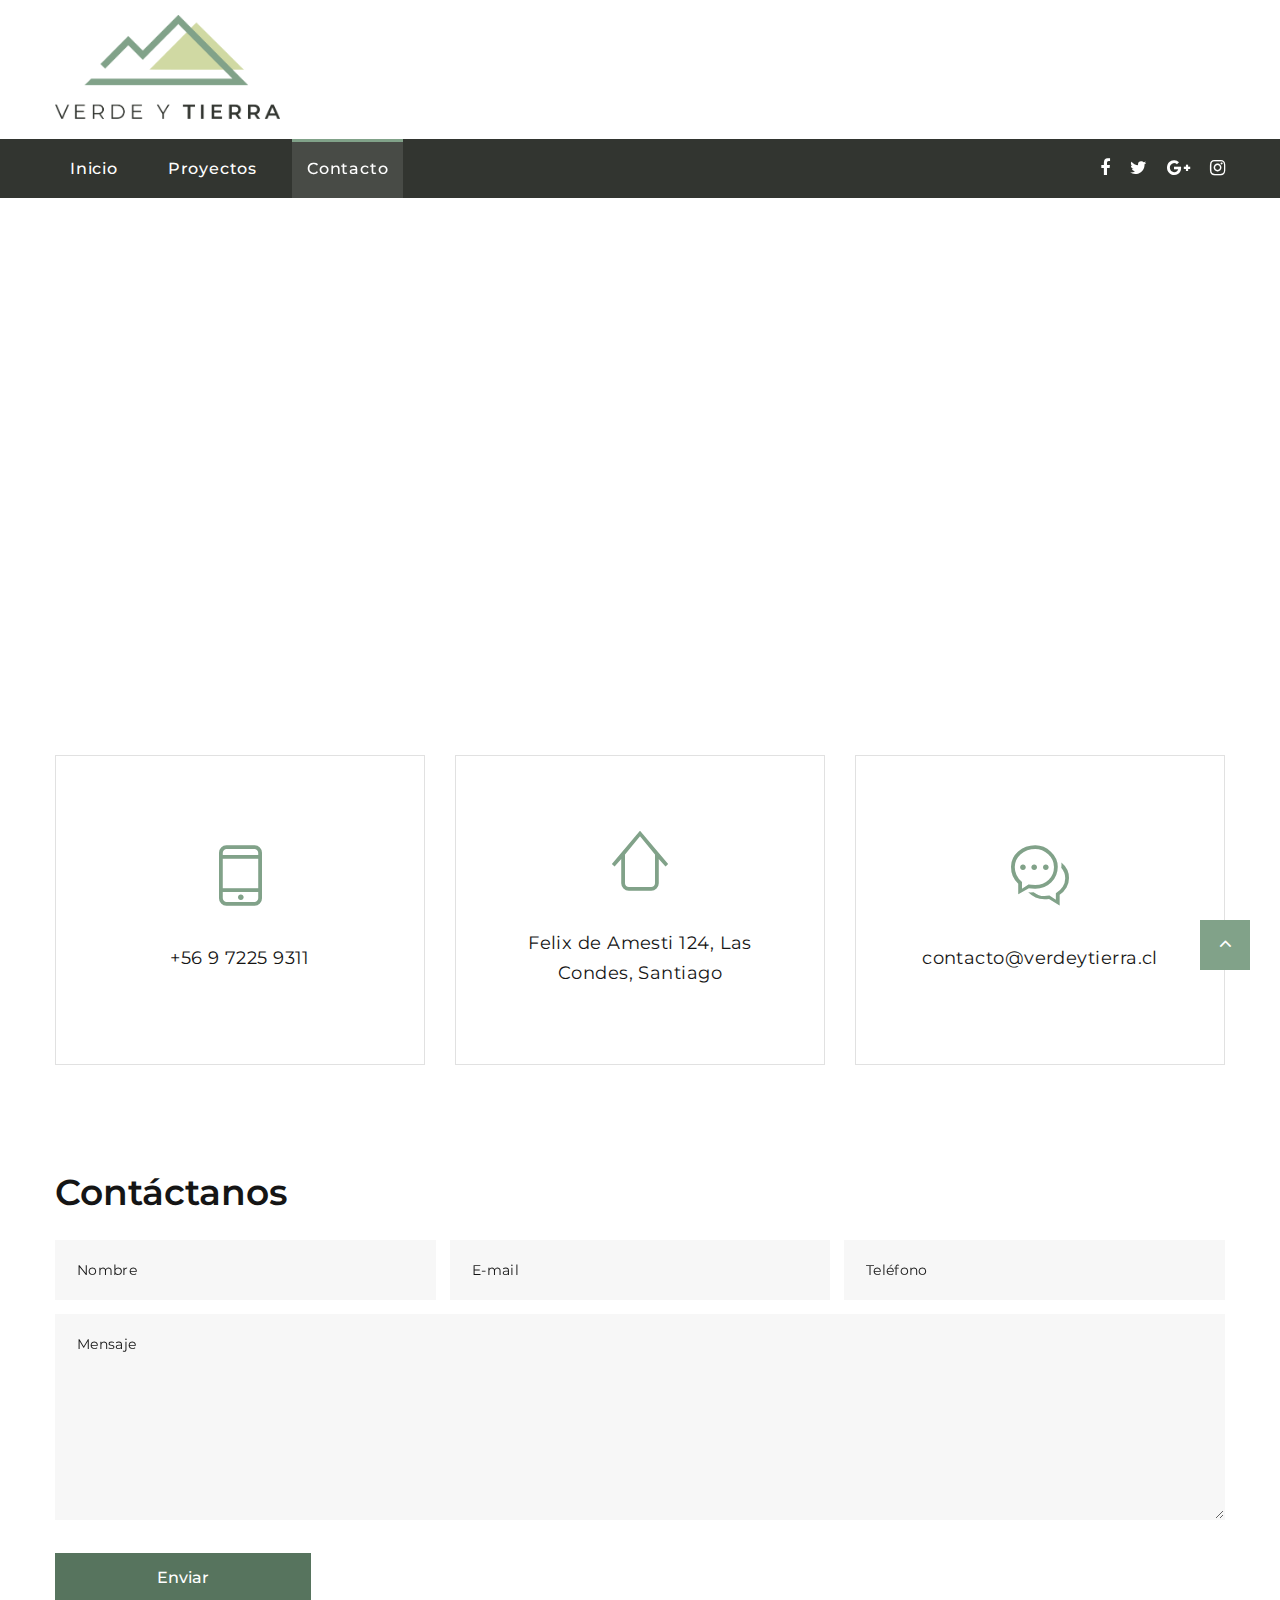
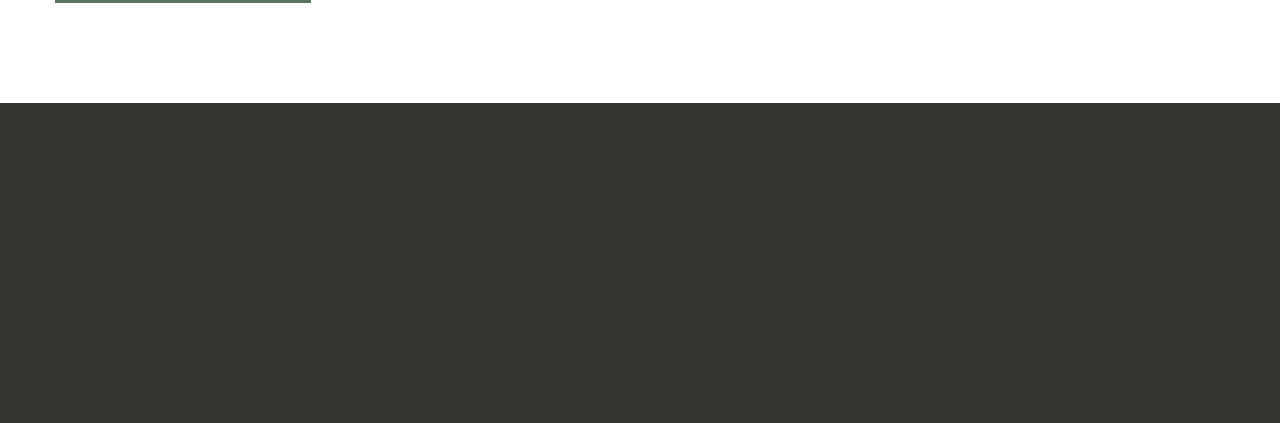
==== commit aab6905f: "telefono,correo,precios" ====
--- a/contacto.html
+++ b/contacto.html
@@ -90,8 +90,8 @@
                 <div class="box-contacts-body">
                   <div class="box-contacts-icon fl-bigmug-line-cellphone55"></div>
                   <div class="box-contacts-decor"></div>
-                  <p class="box-contacts-link"><a href="tel:#">+56 9 2222 3333</a></p>
-                  <p class="box-contacts-link"><a href="tel:#">+56 9 3333 4444</a></p>
+                  <p class="box-contacts-link"><a href="tel:#">+56 9 7225 9311</a></p>
+                  <!--<p class="box-contacts-link"><a href="tel:#">+56 9 3333 4444</a></p>-->
                 </div>
               </article>
             </div>
@@ -109,8 +109,8 @@
                 <div class="box-contacts-body">
                   <div class="box-contacts-icon fl-bigmug-line-chat55"></div>
                   <div class="box-contacts-decor"></div>
-                  <p class="box-contacts-link"><a href="mailto:#">mail@verdeytierra.cl</a></p>
-                  <p class="box-contacts-link"><a href="mailto:#">info@verdeytierra.cl</a></p>
+                  <p class="box-contacts-link"><a href="mailto:#">contacto@verdeytierra.cl</a></p>
+                  <!--<p class="box-contacts-link"><a href="mailto:#">info@verdeytierra.cl</a></p>-->
                 </div>
               </article>
             </div>
@@ -171,13 +171,13 @@
                       <li>
                         <div class="unit">
                           <div class="unit-left"><span class="icon fa fa-phone"></span></div>
-                          <div class="unit-body"><a class="link-phone" href="tel:#">+56 9 5555 4444</a></div>
+                          <div class="unit-body"><a class="link-phone" href="tel:#">+56 9 7225 9311 </a></div>
                         </div>
                       </li>
                       <li>
                         <div class="unit">
                           <div class="unit-left"><span class="icon fa fa-envelope"></span></div>
-                          <div class="unit-body"><a class="link-aemail" href="mailto:#">info@verdeytierra.cl</a></div>
+                          <div class="unit-body"><a class="link-aemail" href="mailto:#">contacto@verdeytierra.cl</a></div>
                         </div>
                       </li>
                       <li>
